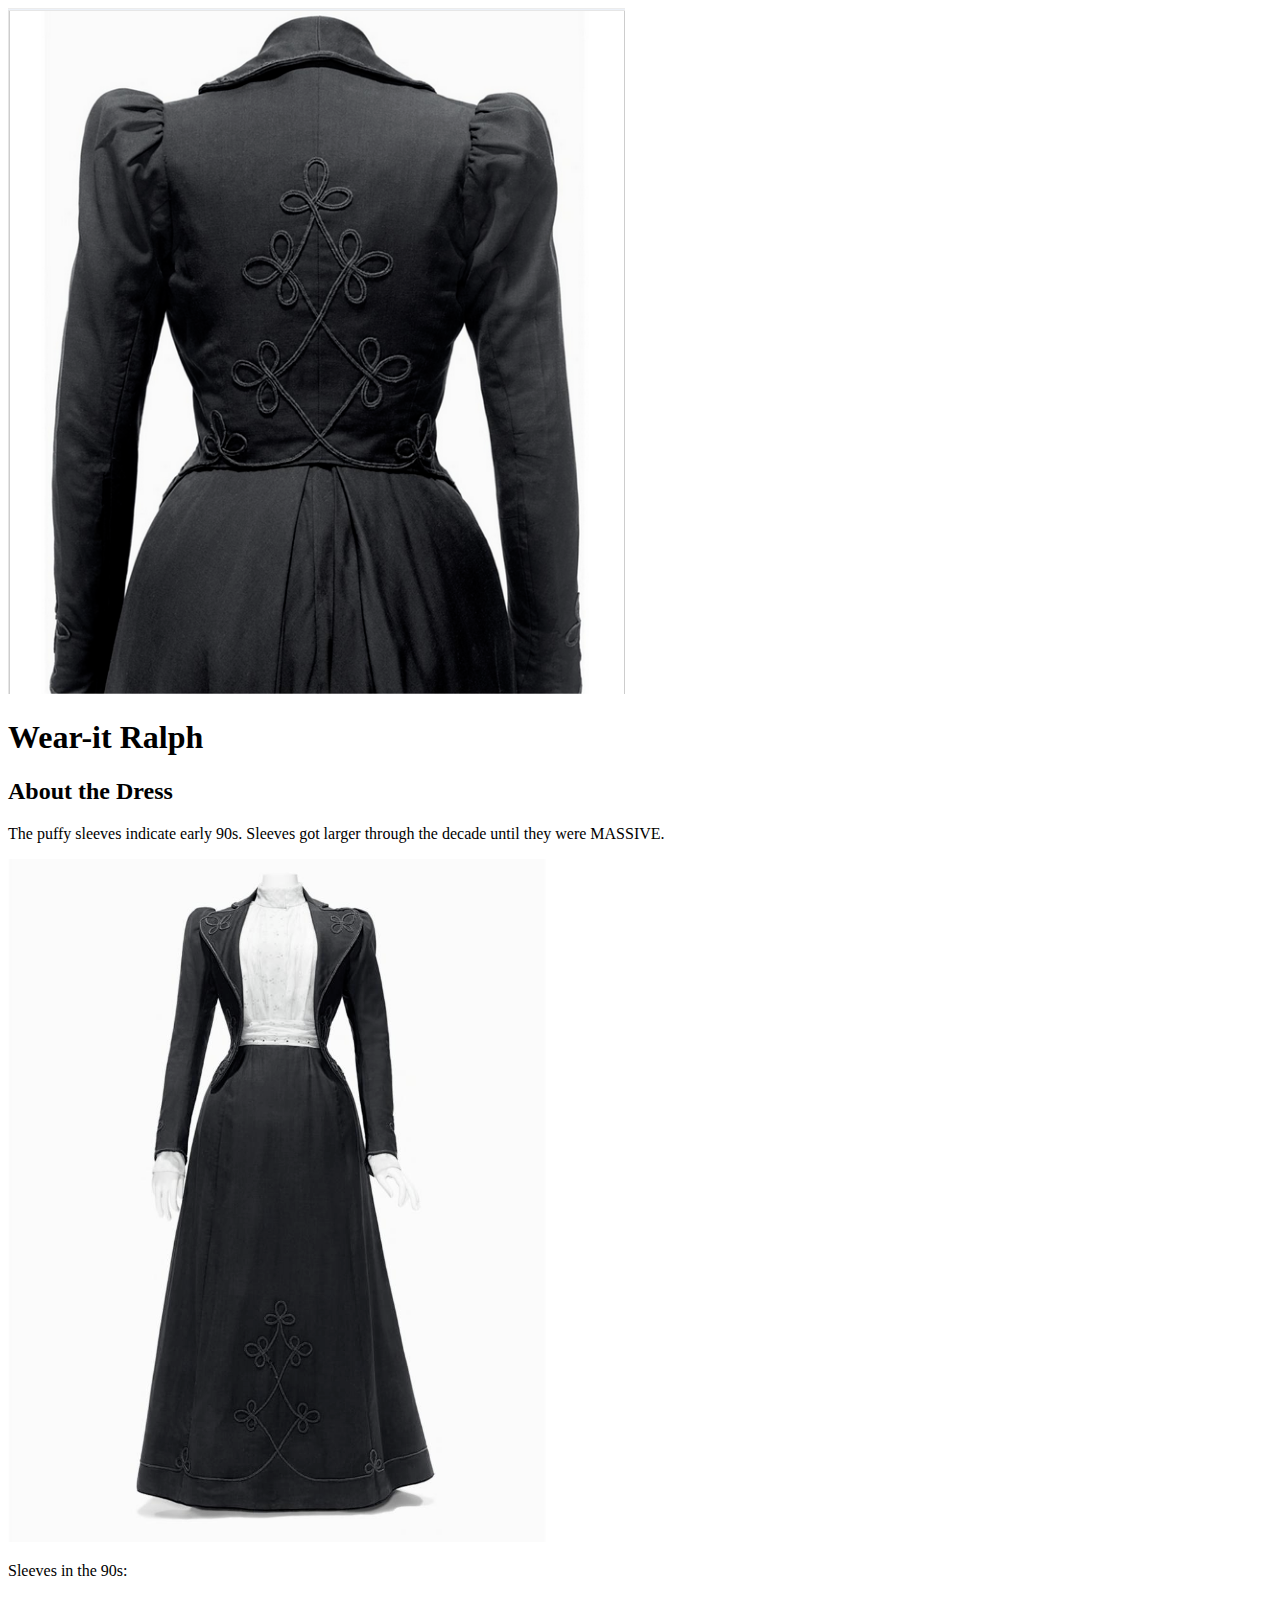
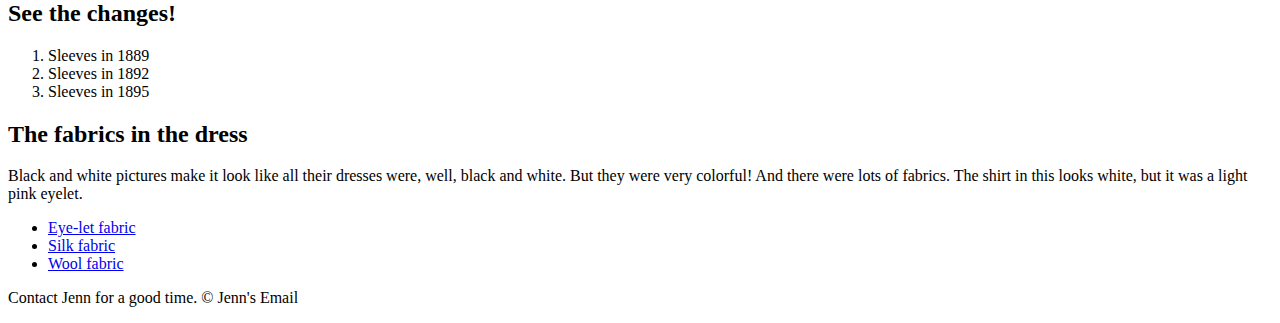
==== index.html @ 106091ba "Created dress listy page" ====
<!DOCTYPE html>
<html>
<head>
	<title>Wear-it Ralph</title>
	<link rel="icon" href="img/1892 Suit.png">
</head>
<body>
	<!-- header element -->
	<HEADER>
		<img src="img/Screenshot.png">
		<h1>Wear-it Ralph</h1>
	</HEADER>

	<!-- main element -->
	<main>
		<h2>About the Dress</h2>
		<p>The puffy sleeves indicate early 90s.  Sleeves got larger through the decade until they were MASSIVE.</p>
		<img src="img/1892 Suit.png">
		<p>Sleeves in the 90s:</p>
		<!-- 90s Changes -->
		<h2>See the changes!</h2>
		<ol>
			<li>Sleeves in 1889</li>
			<li>Sleeves in 1892</li>
			<li>Sleeves in 1895</li>
		</ol>
		<!-- List of fabrics -->
		<h2>The fabrics in the dress</h2>
		<p>Black and white pictures make it look like all their dresses were, well, black and white.  But they were very colorful!  And there were lots of fabrics.  The shirt in this looks white, but it was a light pink eyelet.</p>
		<ul>
			<li><a target="_blank" href="https://www.google.com/search?client=firefox-b-1-d&q=eyelet+fabric">Eye-let fabric</a></li>
			<li><a target="_blank" href="https://www.joann.com/">Silk fabric</a></li>
			<li><a target="_blank" href="https://www.joann.com/">Wool fabric</a></li>
		</ul>
	</main>
	<!-- Footer element -->
	<footer>
		<p>Contact Jenn for a good time. &copy; <a href="mailto:jennsalittlehoff@gmail.com"></a> Jenn's Email</p>
	</footer>
</body>
</html>
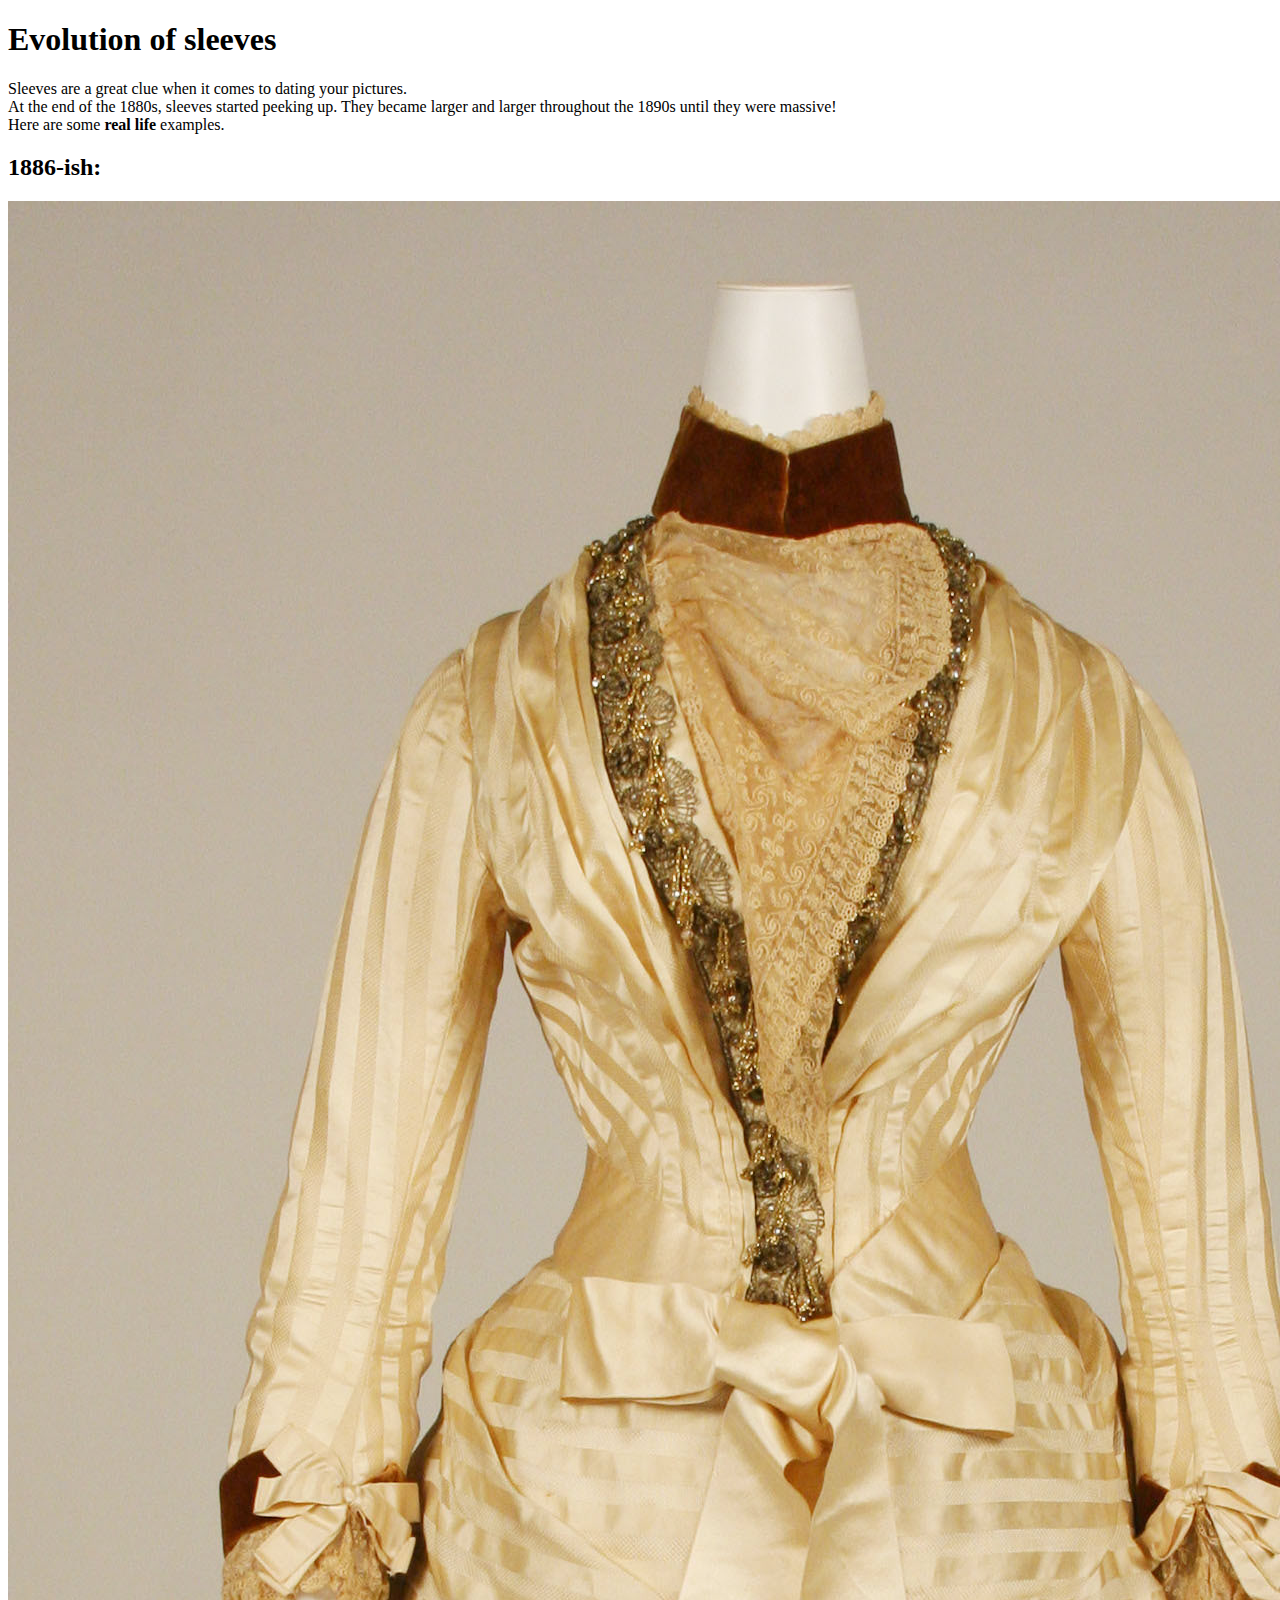
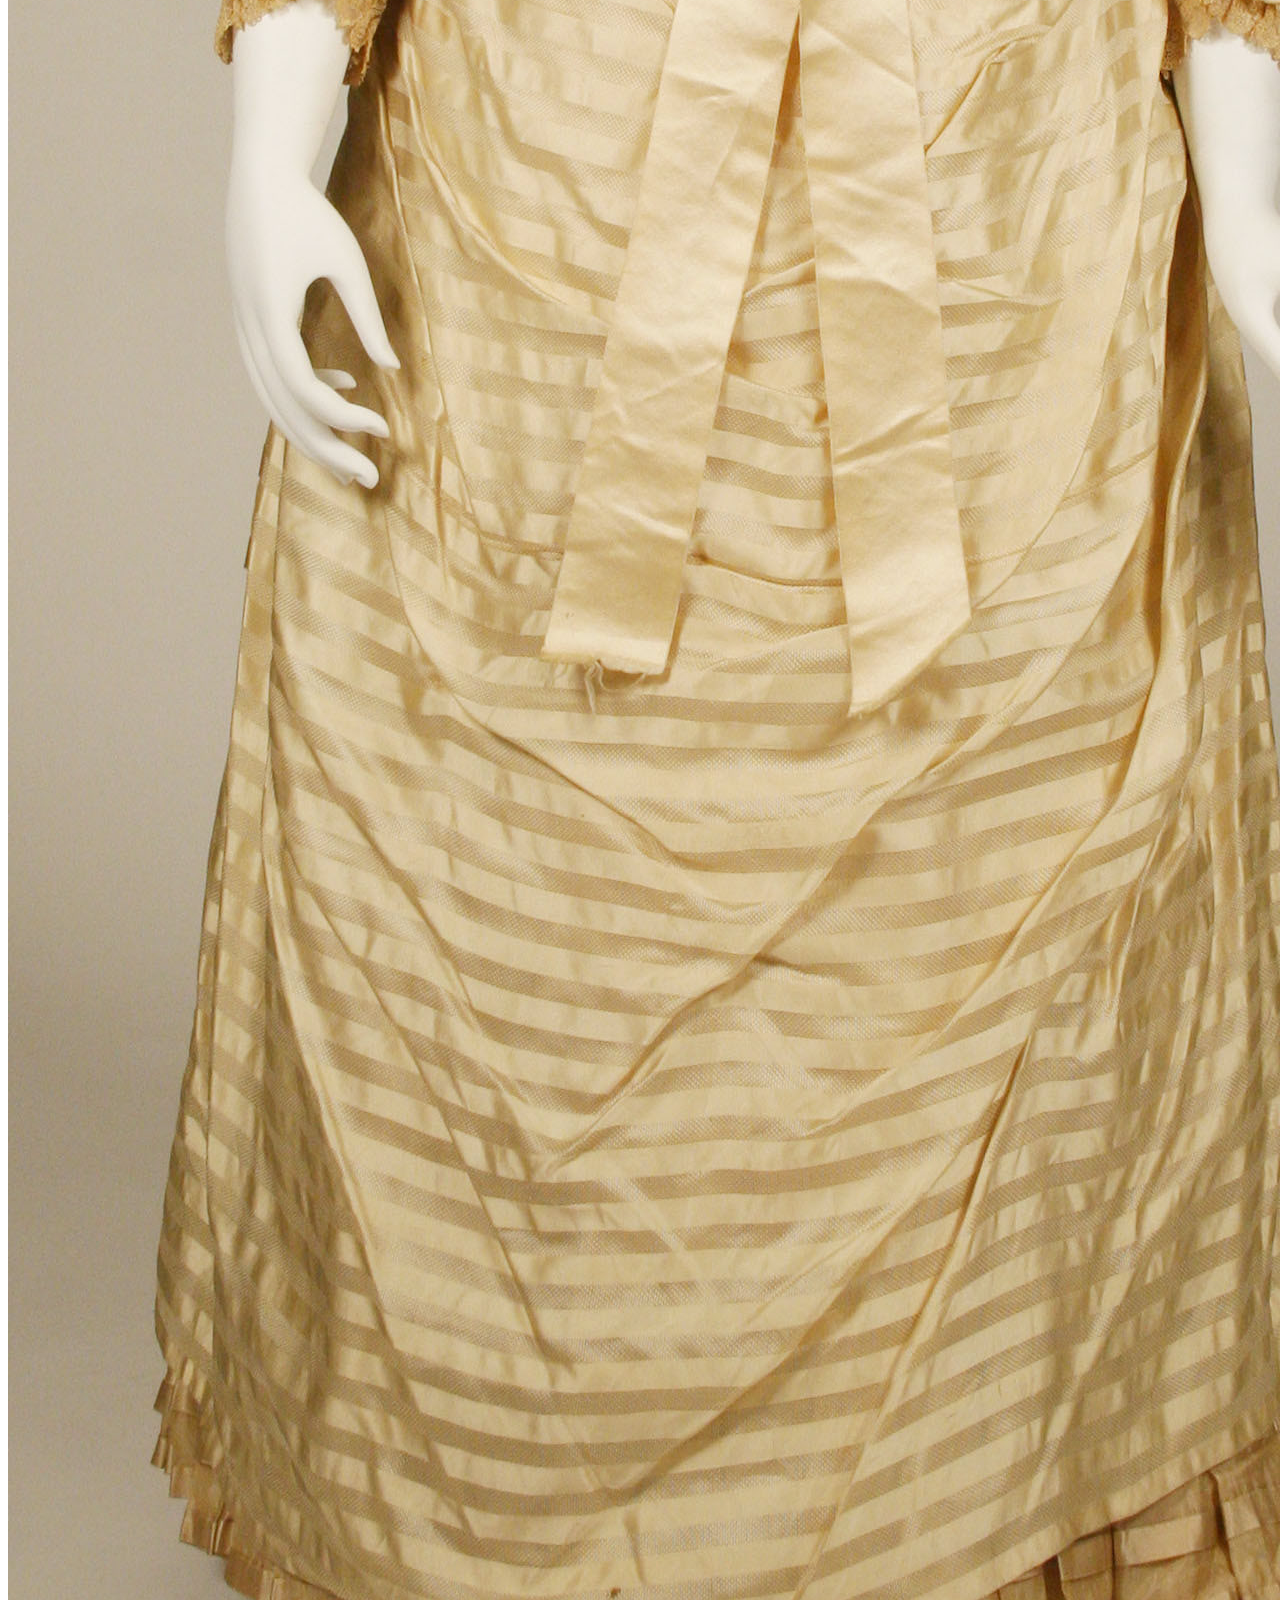
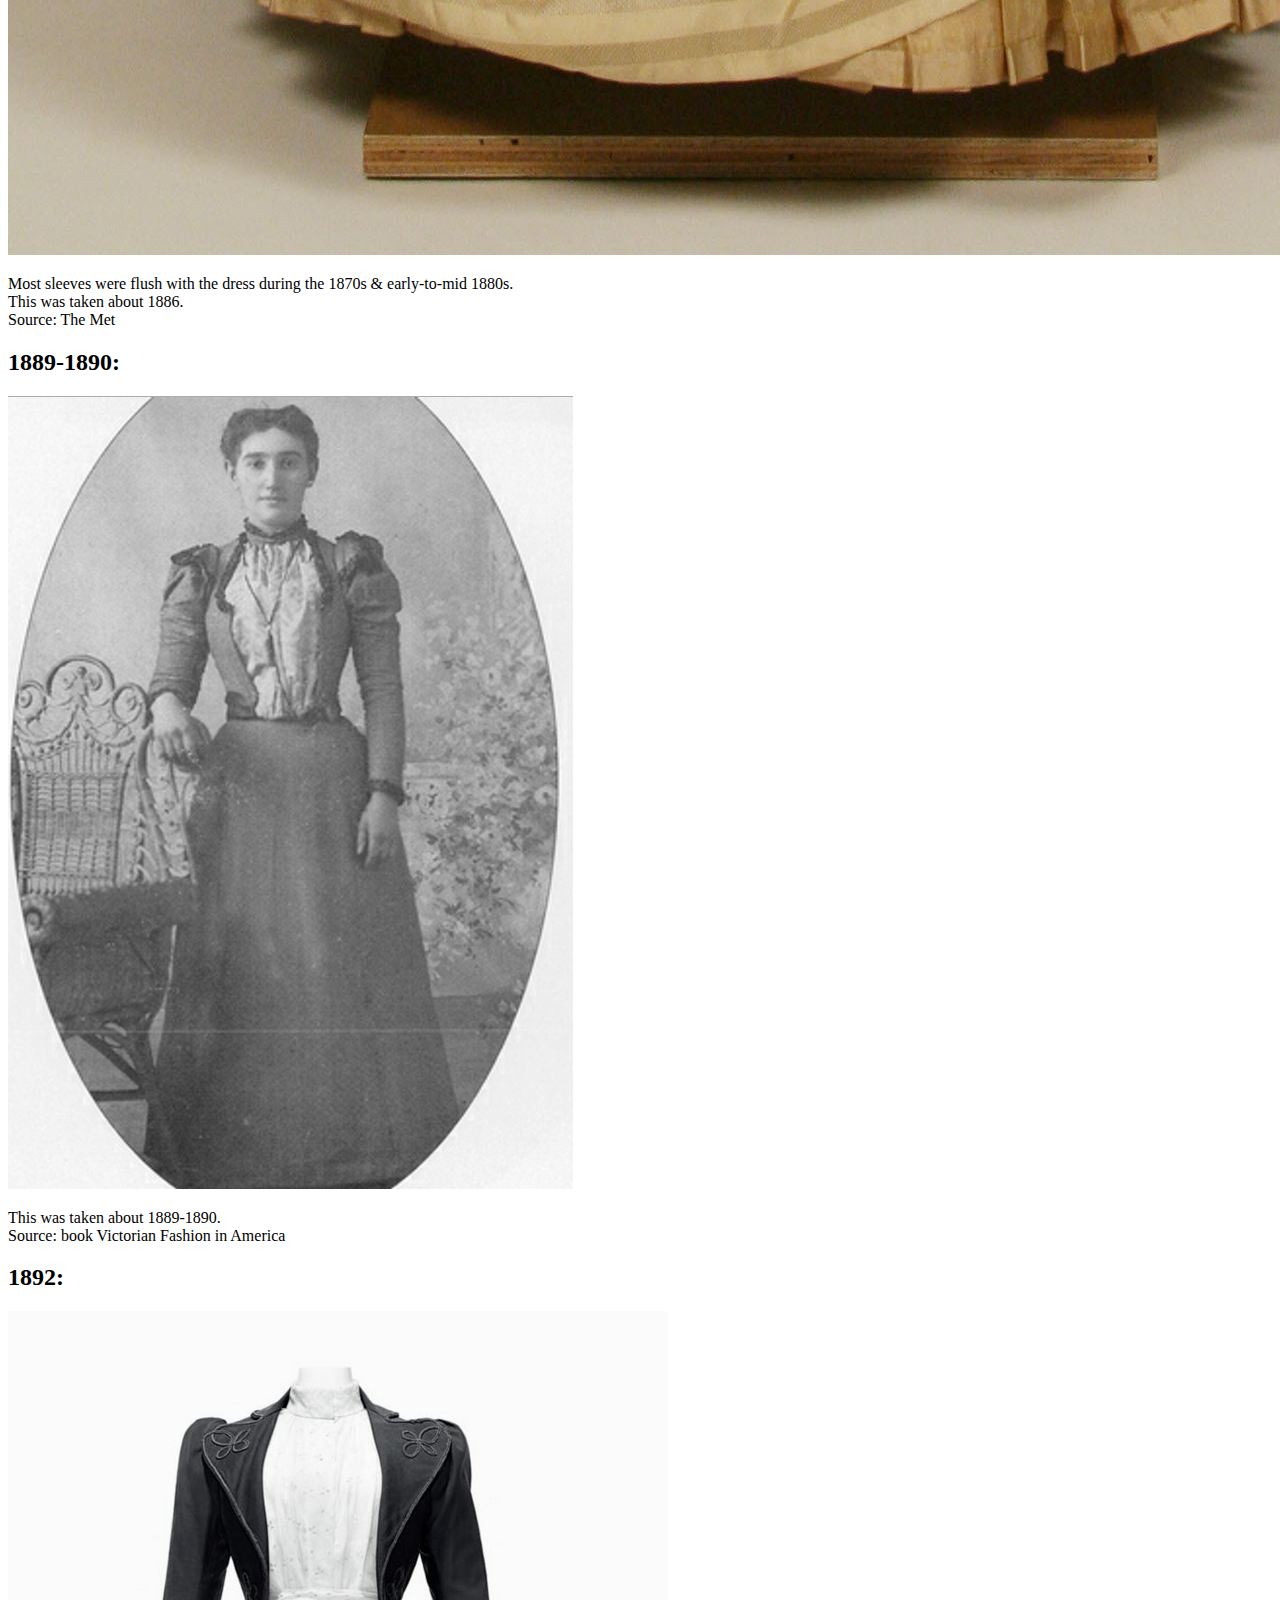
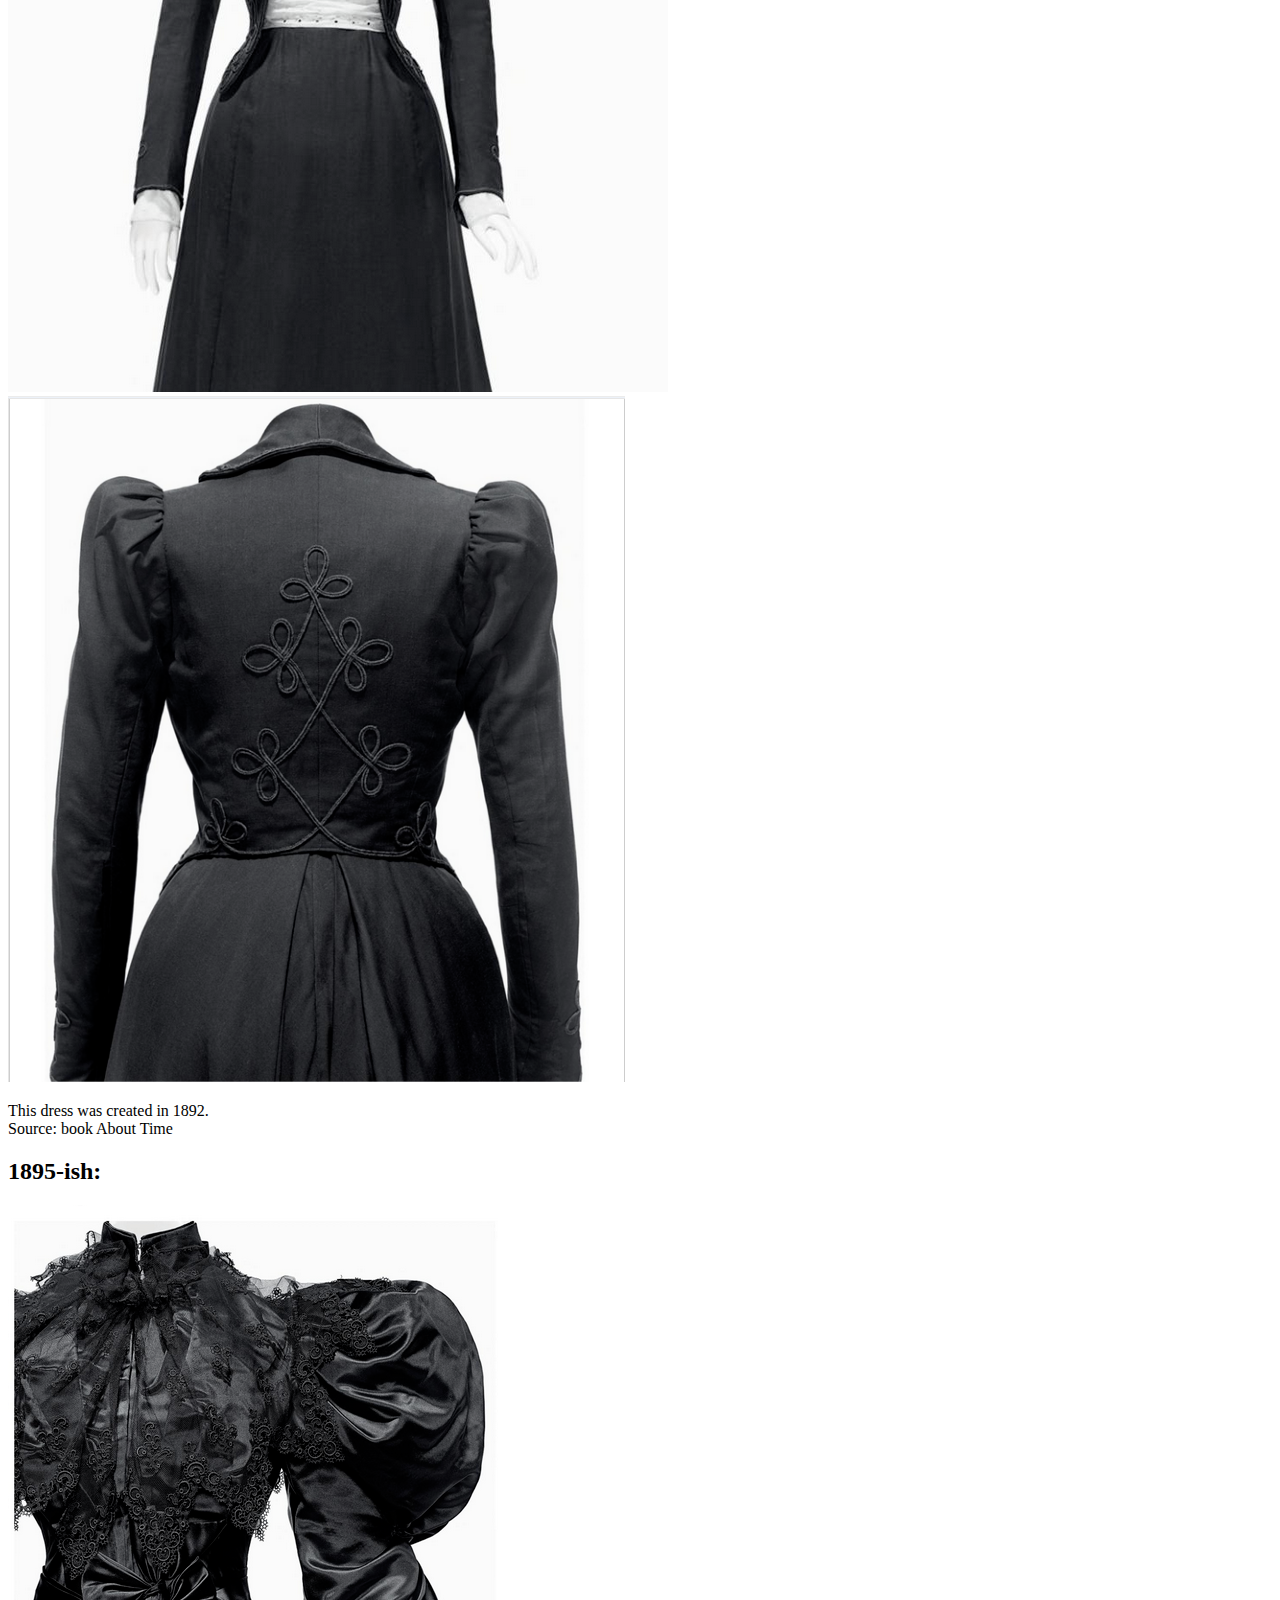
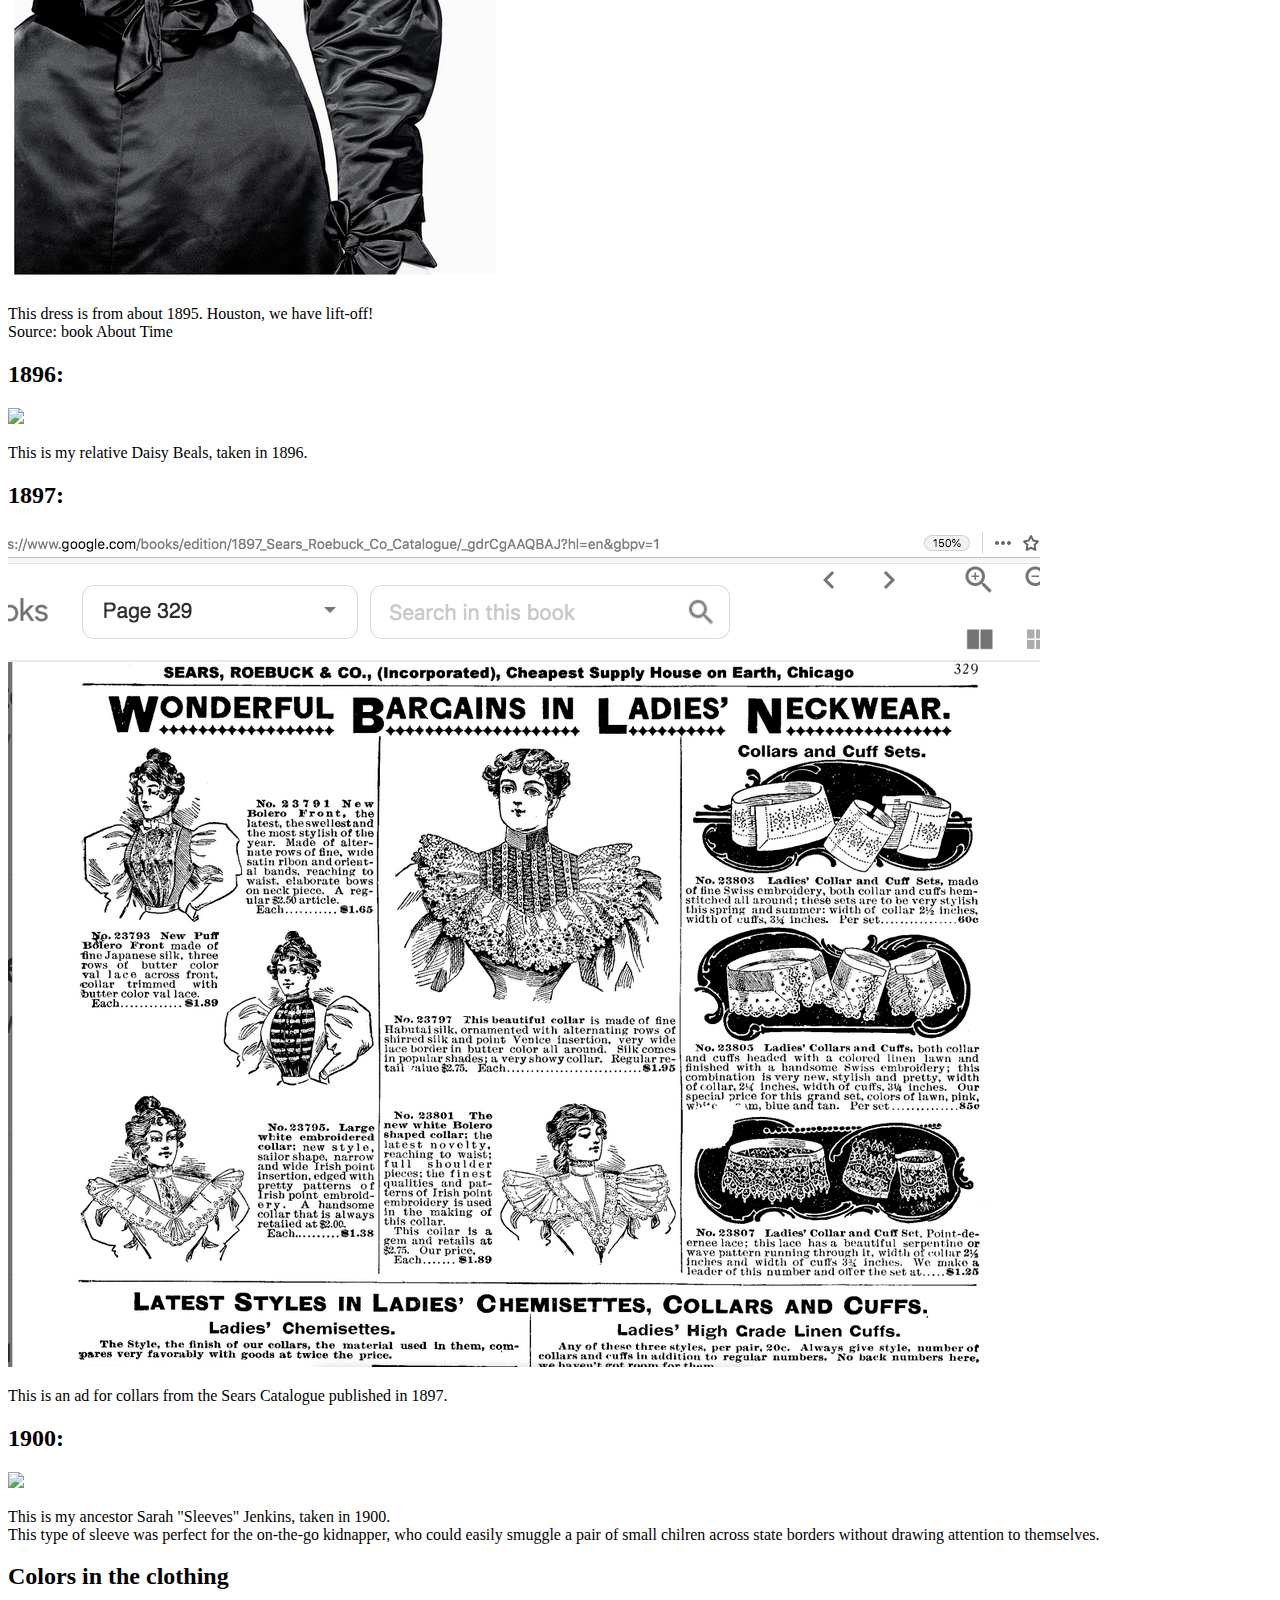
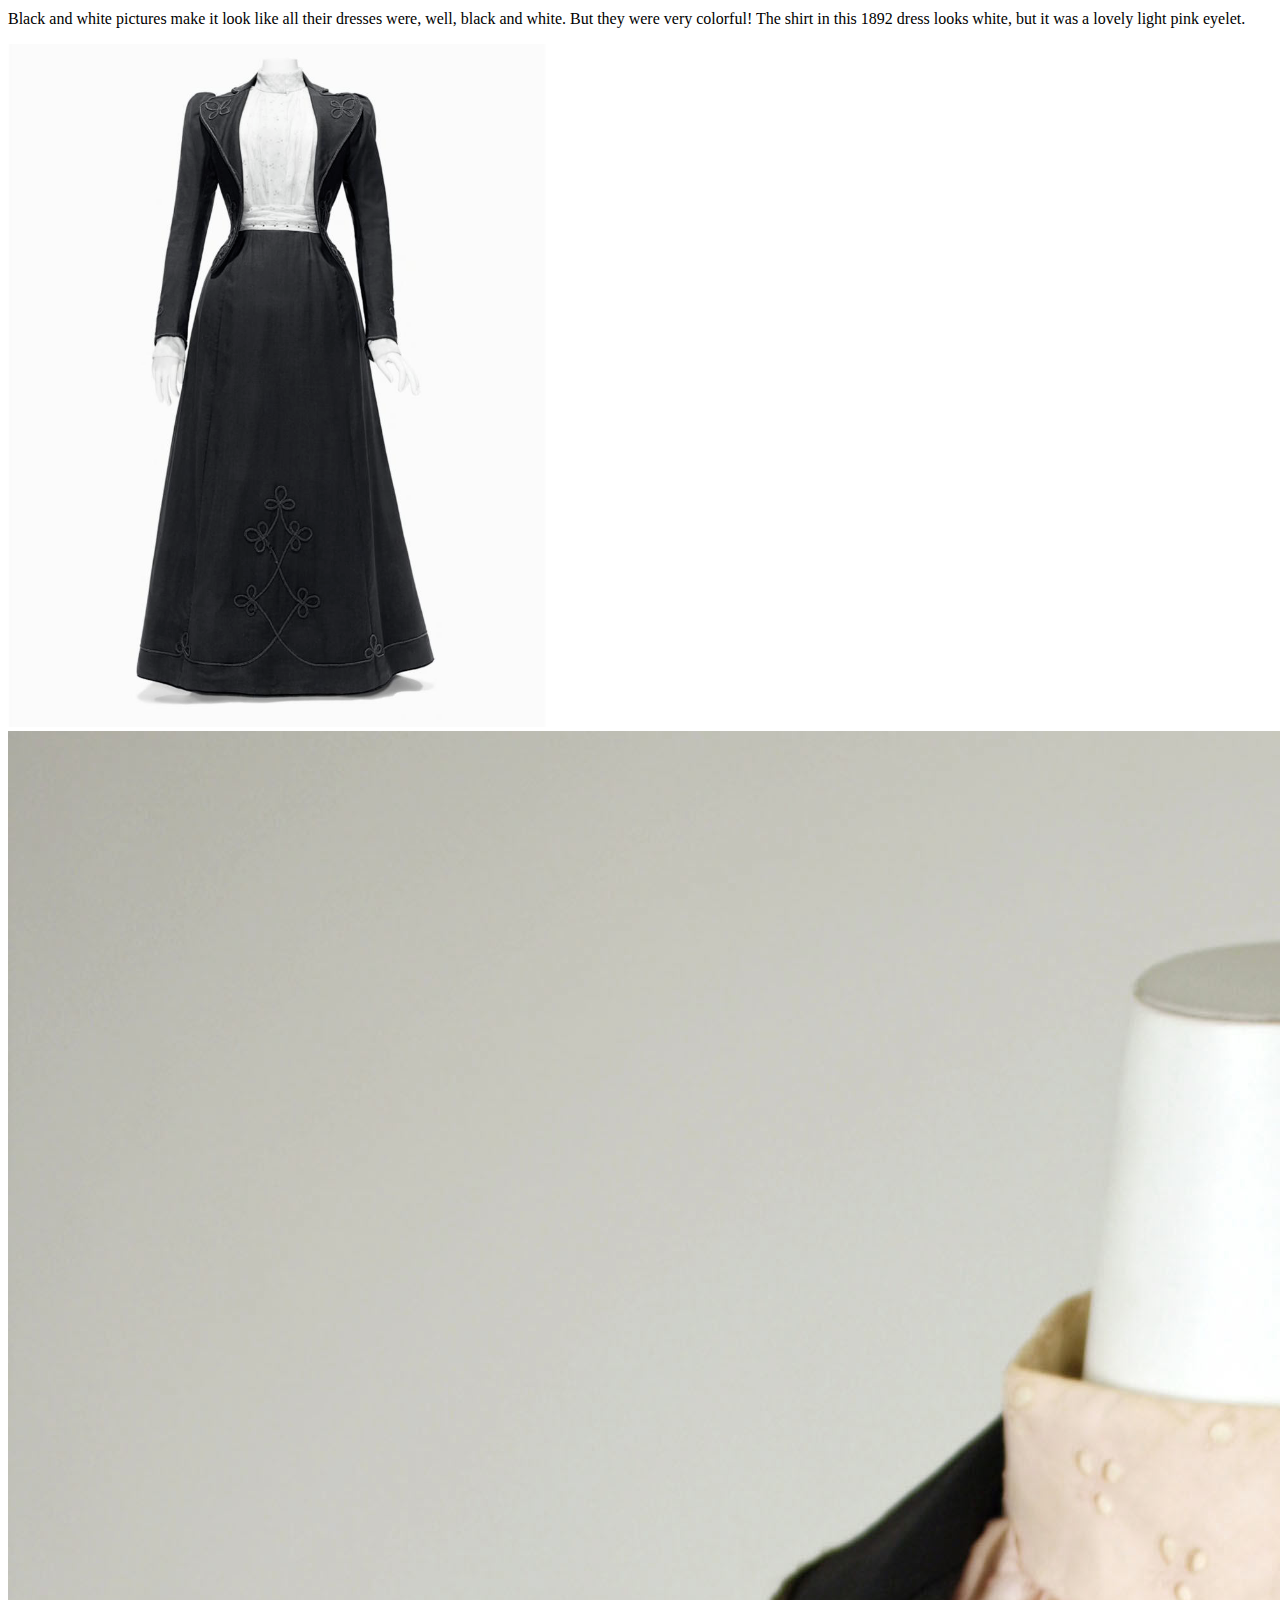
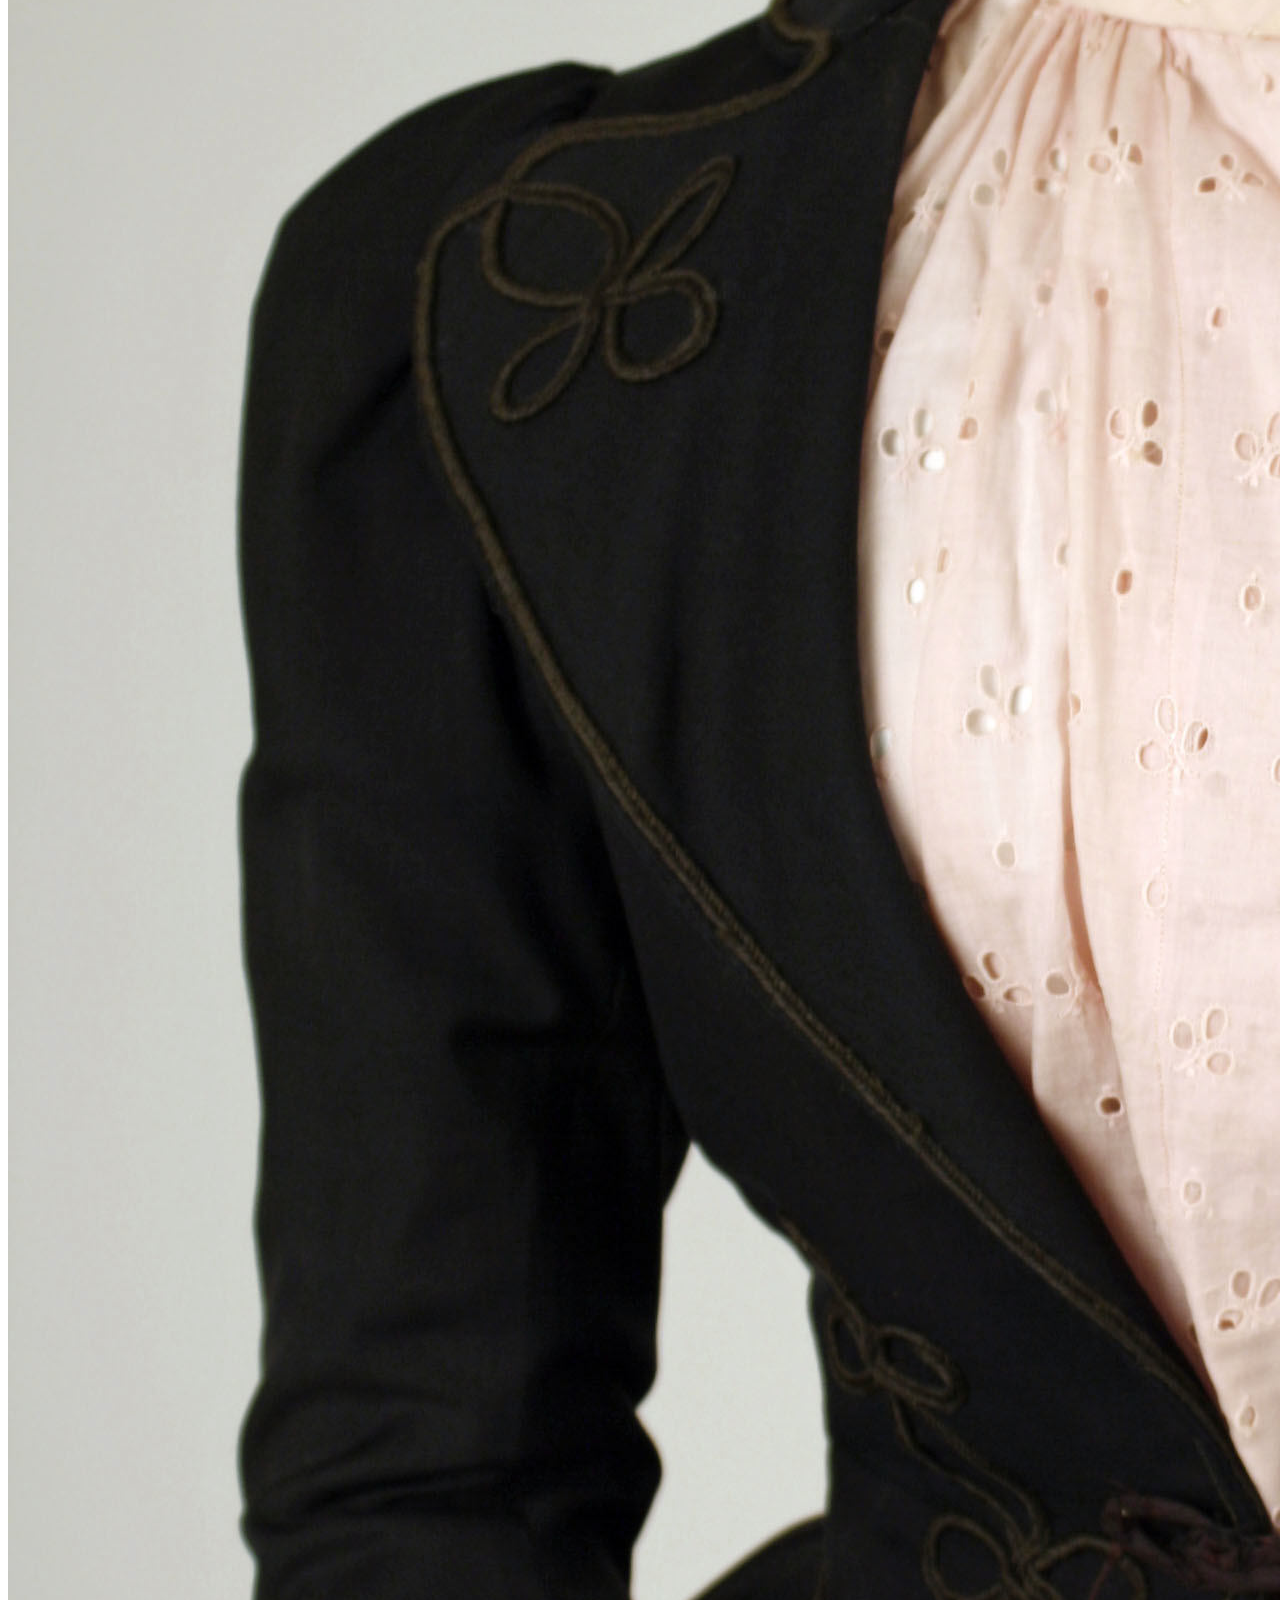
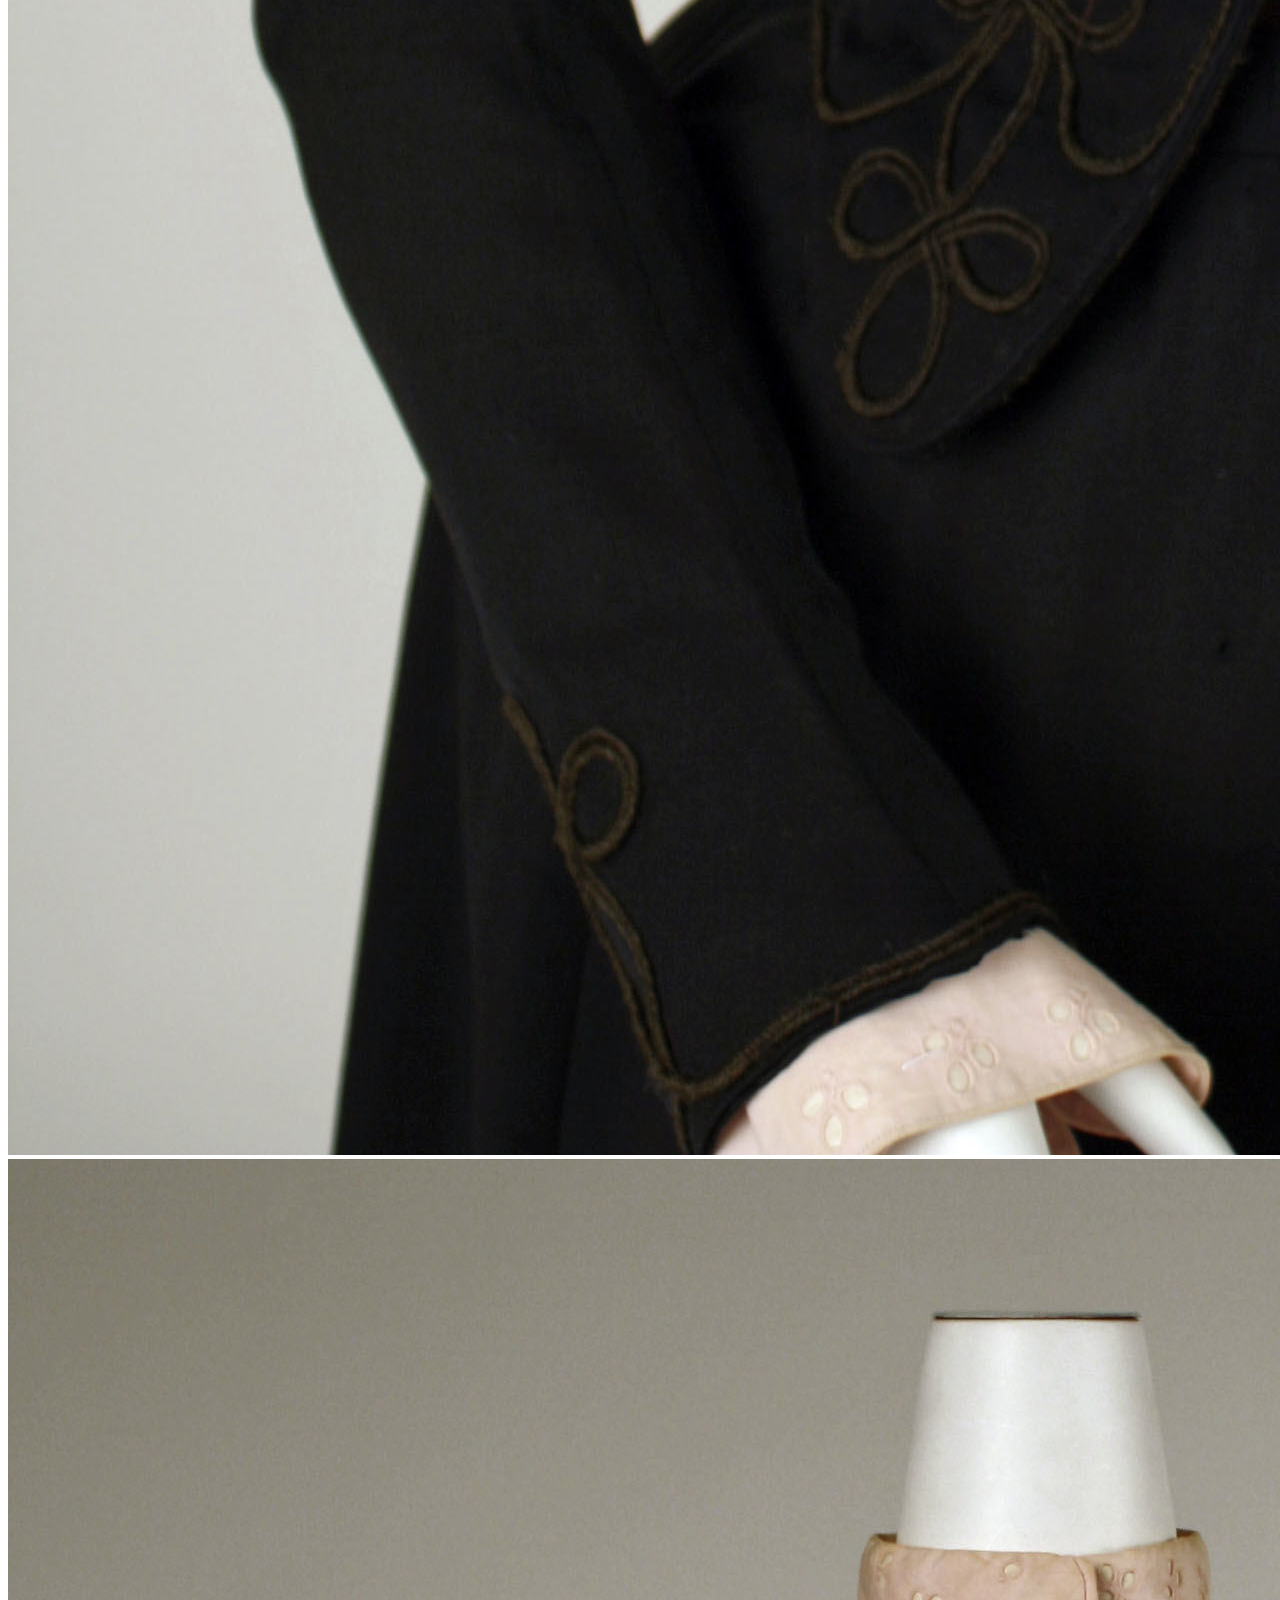
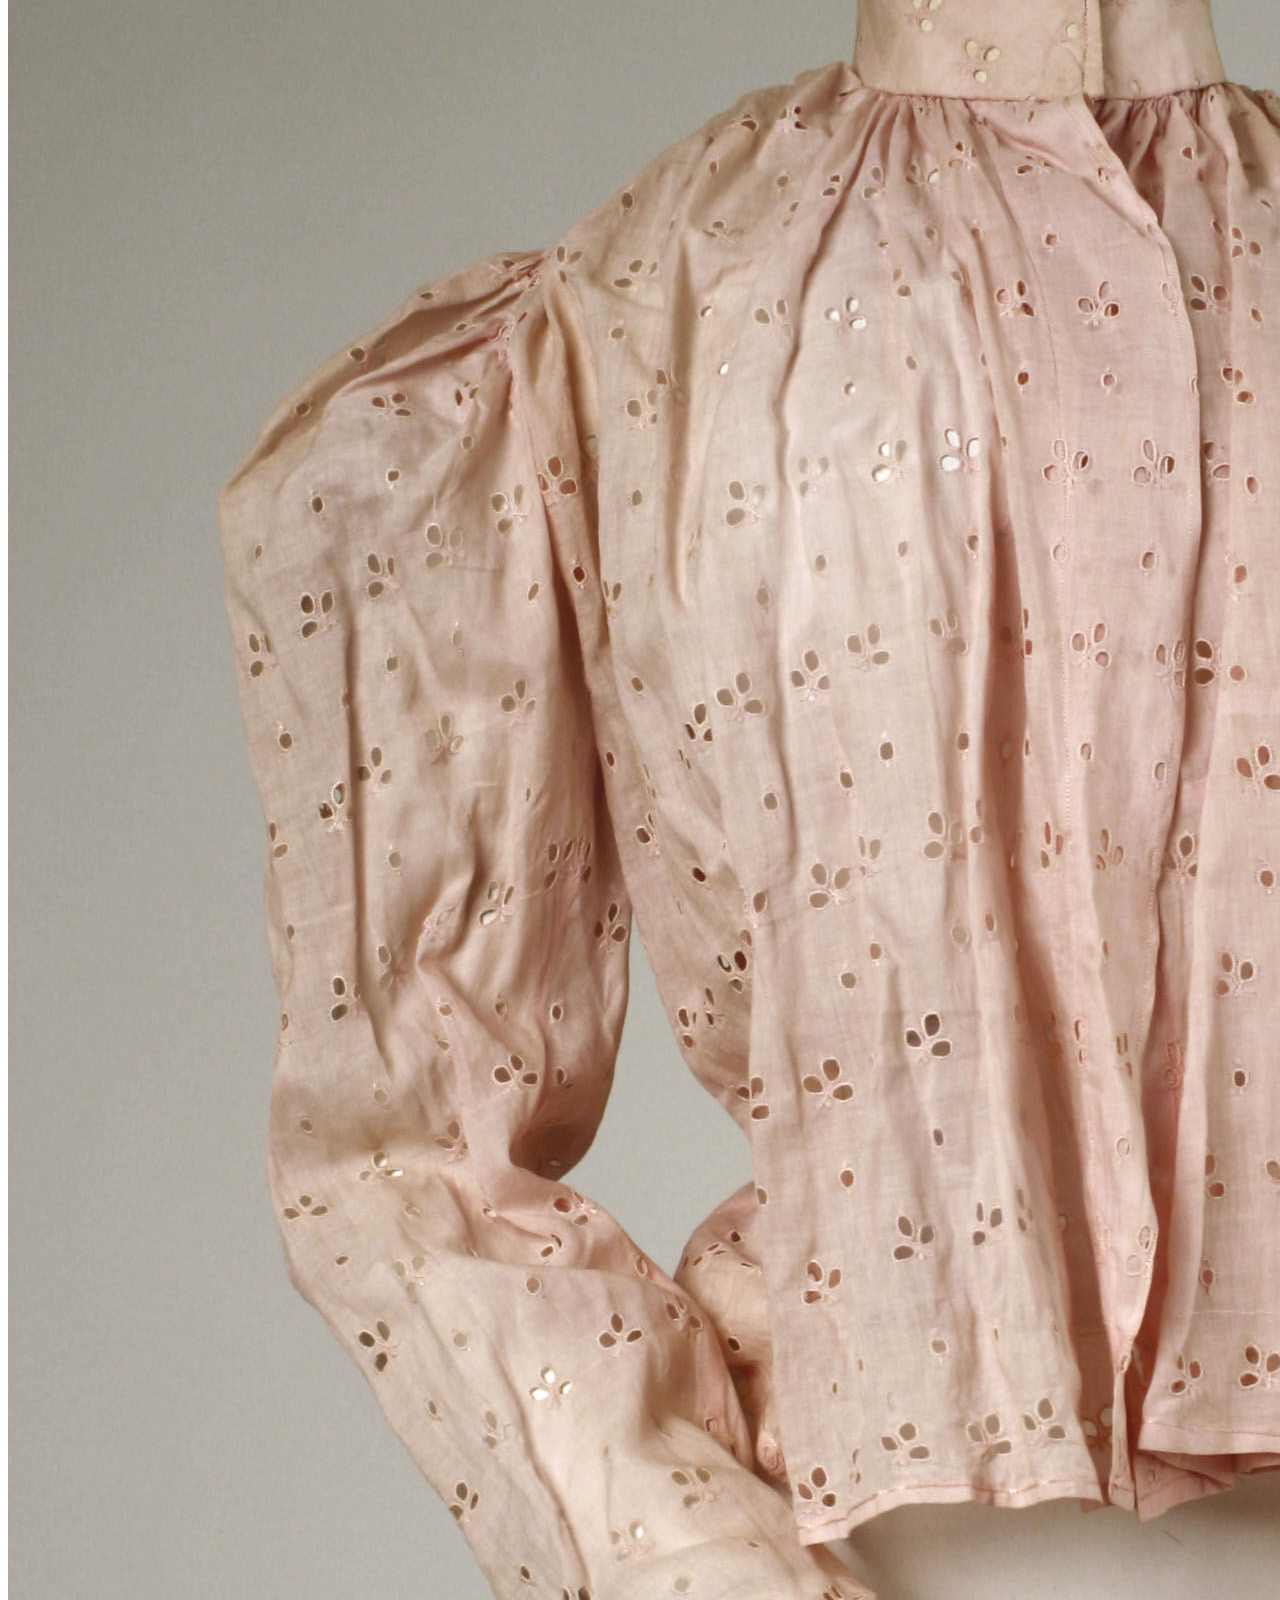
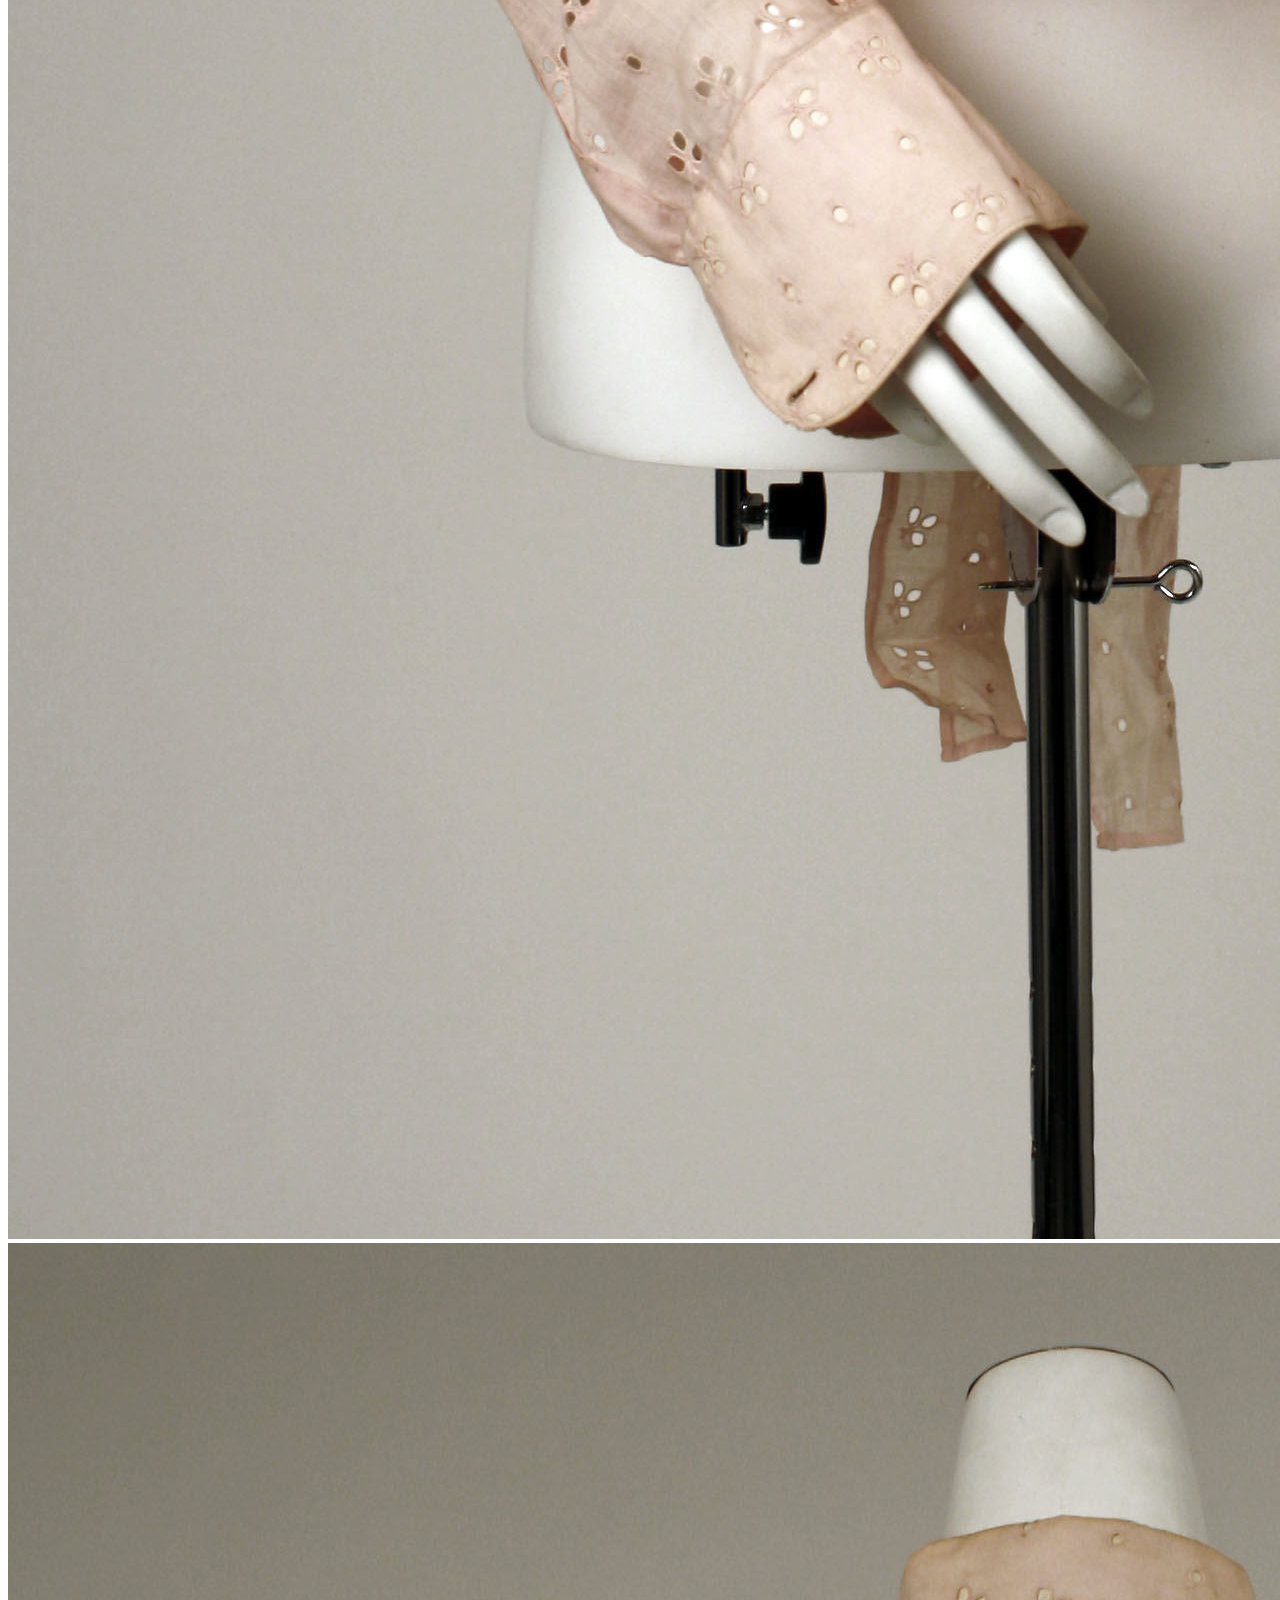
==== commit 8805d05d: "Changed to sleeves" ====
--- a/index.html
+++ b/index.html
@@ -1,34 +1,67 @@
 <!DOCTYPE html>
 <html>
 <head>
-	<title>Wear-it Ralph</title>
+	<title>90s Sleeves</title>
 	<link rel="icon" href="img/1892 Suit.png">
 </head>
 <body>
 	<!-- header element -->
 	<HEADER>
-		<img src="img/Screenshot.png">
-		<h1>Wear-it Ralph</h1>
+		<h1>Evolution of sleeves</h1>
 	</HEADER>
-
 	<!-- main element -->
 	<main>
-		<h2>About the Dress</h2>
-		<p>The puffy sleeves indicate early 90s.  Sleeves got larger through the decade until they were MASSIVE.</p>
-		<img src="img/1892 Suit.png">
-		<p>Sleeves in the 90s:</p>
-		<!-- 90s Changes -->
+		<p>Sleeves are a great clue when it comes to dating your pictures.<br>
+		At the end of the 1880s, sleeves started peeking up.  They became larger and larger throughout the 1890s until they were massive!<br>
+		Here are some <b>real life</b> examples.</p>
+		
+		<!-- Timeline Pics -->
+		<h2>1886-ish:</h2>
+			<img src="img/1886ish American from The Met A.jpg">
+			<p>Most sleeves were flush with the dress during the 1870s & early-to-mid 1880s.<br>
+			This was taken about 1886.<br>
+			Source: The Met</p>
+		<h2>1889-1890:</h2>
+			<img src="img/1889-1890ish book Victorian Fashion in America.png">
+			<p>This was taken about 1889-1890.<br>
+			Source: book Victorian Fashion in America</p>
+		<h2>1892:</h2>
+			<img src="img/1892 Suit B About Time.png">
+			<img src="img/1892 Suit close.png">
+			<p>This dress was created in 1892.<br>
+			Source: book About Time</p>
+		<h2>1895-ish:</h2>
+			<img src="img/1895ish book About Time.png">
+			<p>This dress is from about 1895.  Houston, we have lift-off!<br>
+			Source: book About Time</p>
+		<h2>1896:</h2>
+			<img src="img/1896 Daisy Beals.jpg">
+			<p>This is my relative Daisy Beals, taken in 1896.</p>
+		<h2>1897:</h2>
+			<img src="img/1897 Sears.png">
+			<p>This is an ad for collars from the Sears Catalogue published in 1897.</p>
+		<h2>1900:</h2>
+			<img src="img/1900 Sarah Phelps Jenkins sleeves B.jpg">
+			<p>This is my ancestor Sarah "Sleeves" Jenkins, taken in 1900.<br>
+			This type of sleeve was perfect for the on-the-go kidnapper, who could easily smuggle a pair of small chilren across state borders without drawing attention to themselves.</p>
+
+<!-- Colors -->
+		<h2>Colors in the clothing</h2>
+		<p>Black and white pictures make it look like all their dresses were, well, black and white.  But they were very colorful!  The shirt in this 1892 dress looks white, but it was a lovely light pink eyelet.</p>
+		<img src="img/1892 from book About Time A.png">
+		<img src="img/1892 Met C.jpg">
+		<img src="img/1892 Met D.jpg">
+		<img src="img/1892 Met E.jpg">
+		<p><a target="_blank" href="https://www.metmuseum.org/art/collection/search/84443?searchField=All&amp;sortBy=Relevance&amp;ft=1892+american+suit+eyelet&amp;offset=0&amp;rpp=20&amp;pos=3">Source: The Met</a></p>
+<!-- Stuff from class -->
+		<!-- Numbered list -->
 		<h2>See the changes!</h2>
 		<ol>
 			<li>Sleeves in 1889</li>
 			<li>Sleeves in 1892</li>
 			<li>Sleeves in 1895</li>
 		</ol>
-		<!-- List of fabrics -->
-		<h2>The fabrics in the dress</h2>
-		<p>Black and white pictures make it look like all their dresses were, well, black and white.  But they were very colorful!  And there were lots of fabrics.  The shirt in this looks white, but it was a light pink eyelet.</p>
-		<ul>
-			<li><a target="_blank" href="https://www.google.com/search?client=firefox-b-1-d&q=eyelet+fabric">Eye-let fabric</a></li>
+		<!-- Un-numbered list -->
 			<li><a target="_blank" href="https://www.joann.com/">Silk fabric</a></li>
 			<li><a target="_blank" href="https://www.joann.com/">Wool fabric</a></li>
 		</ul>
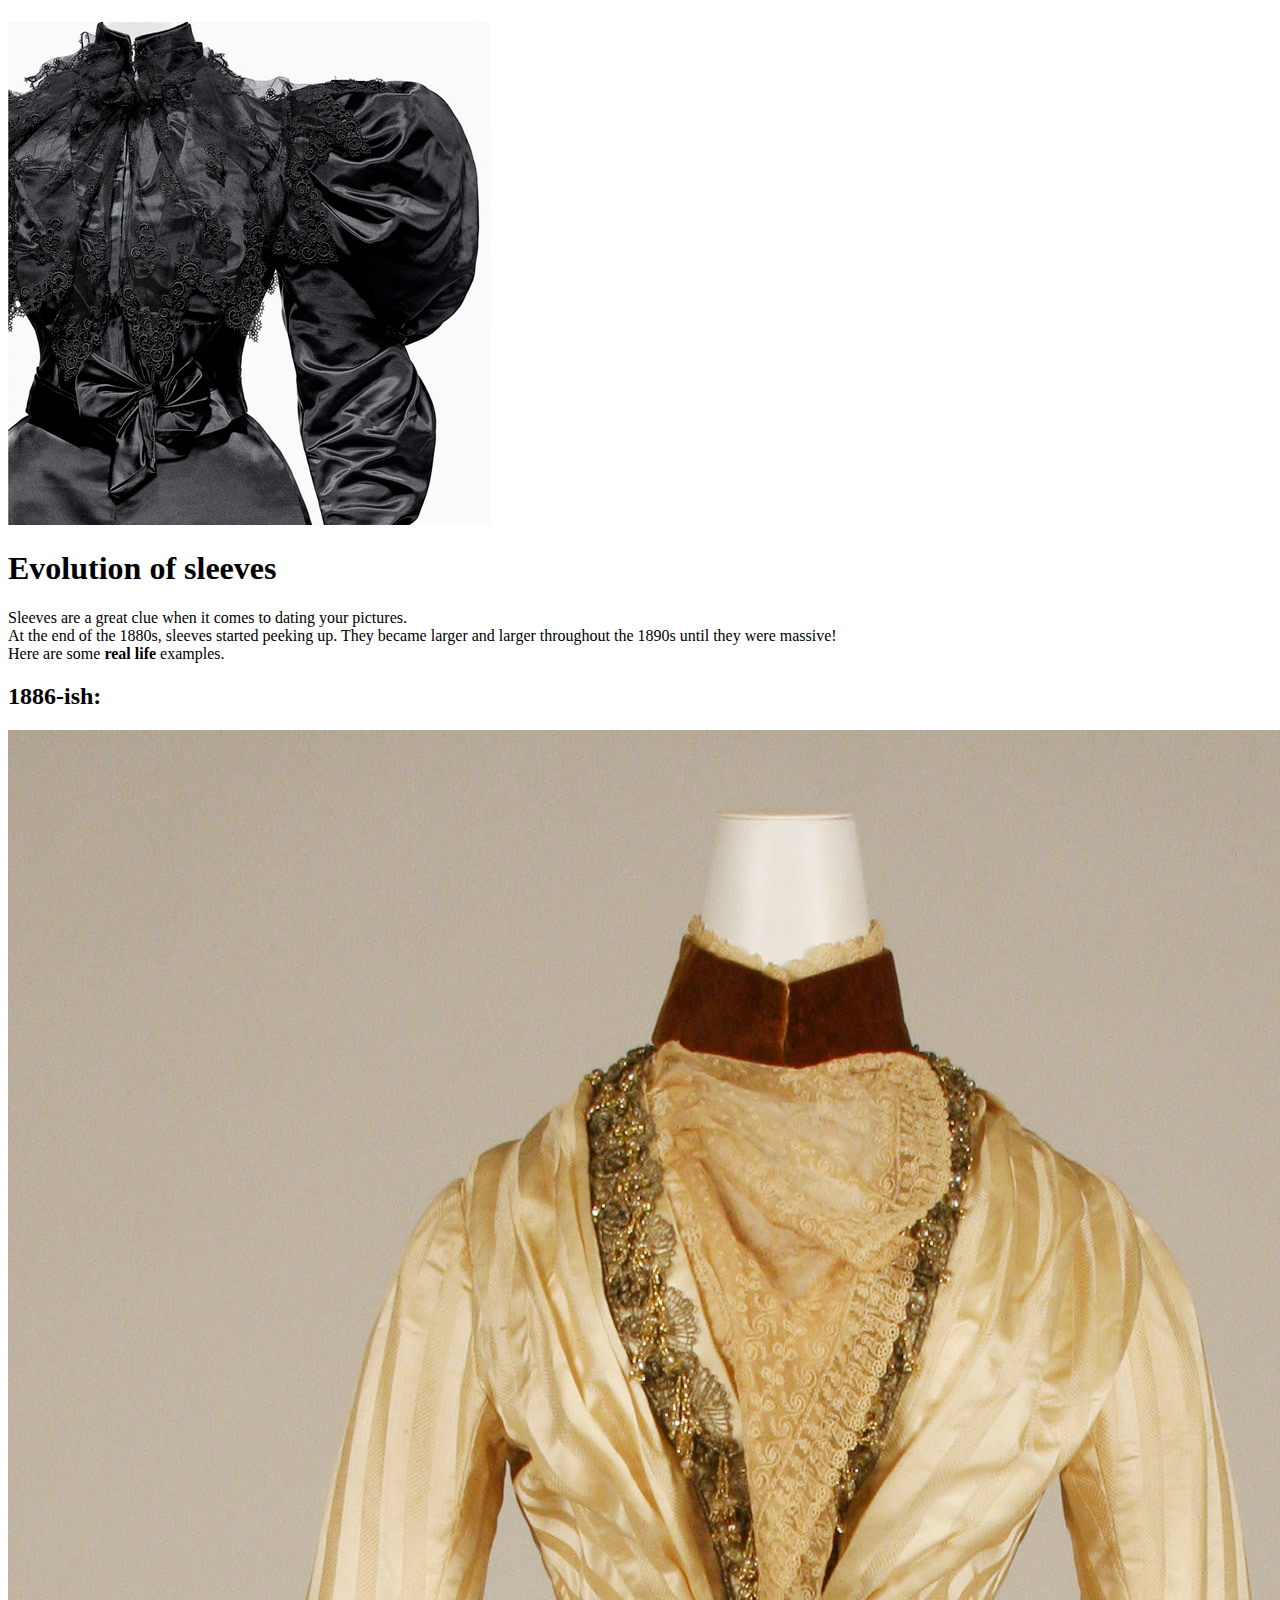
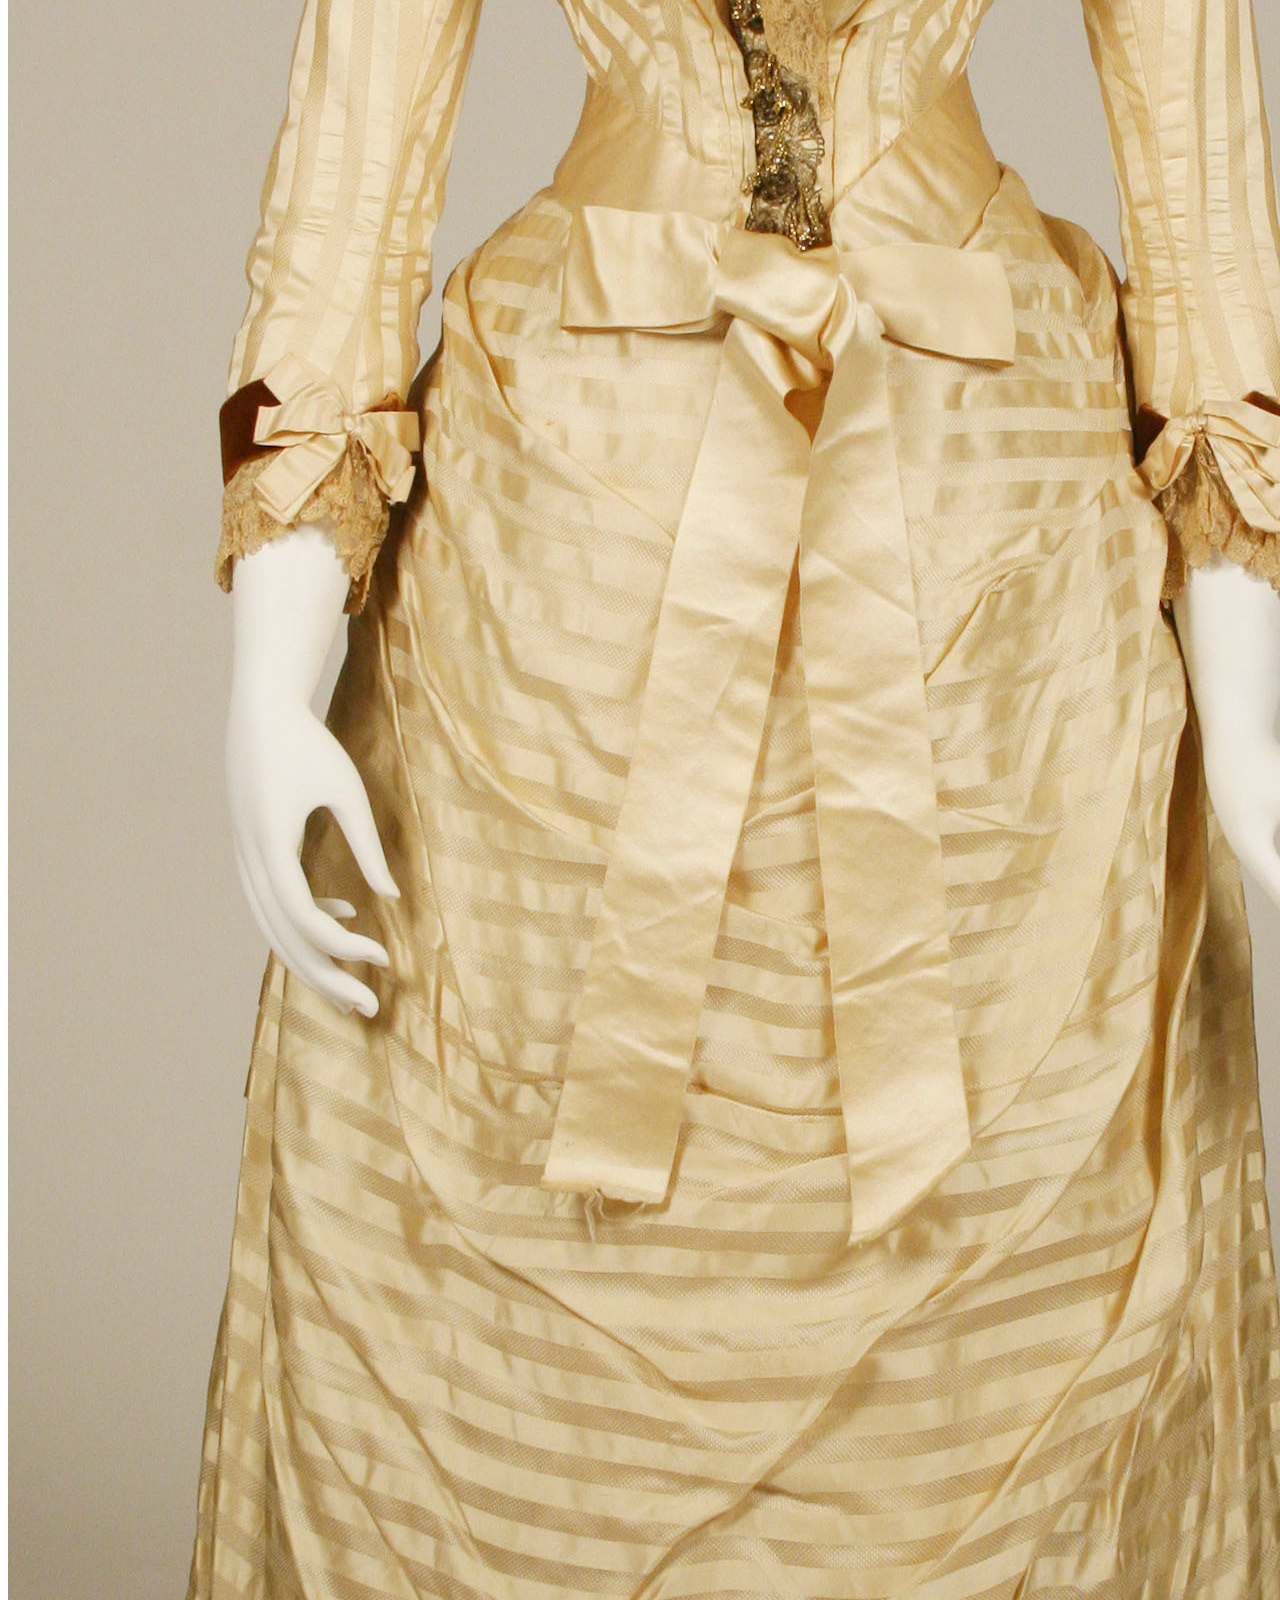
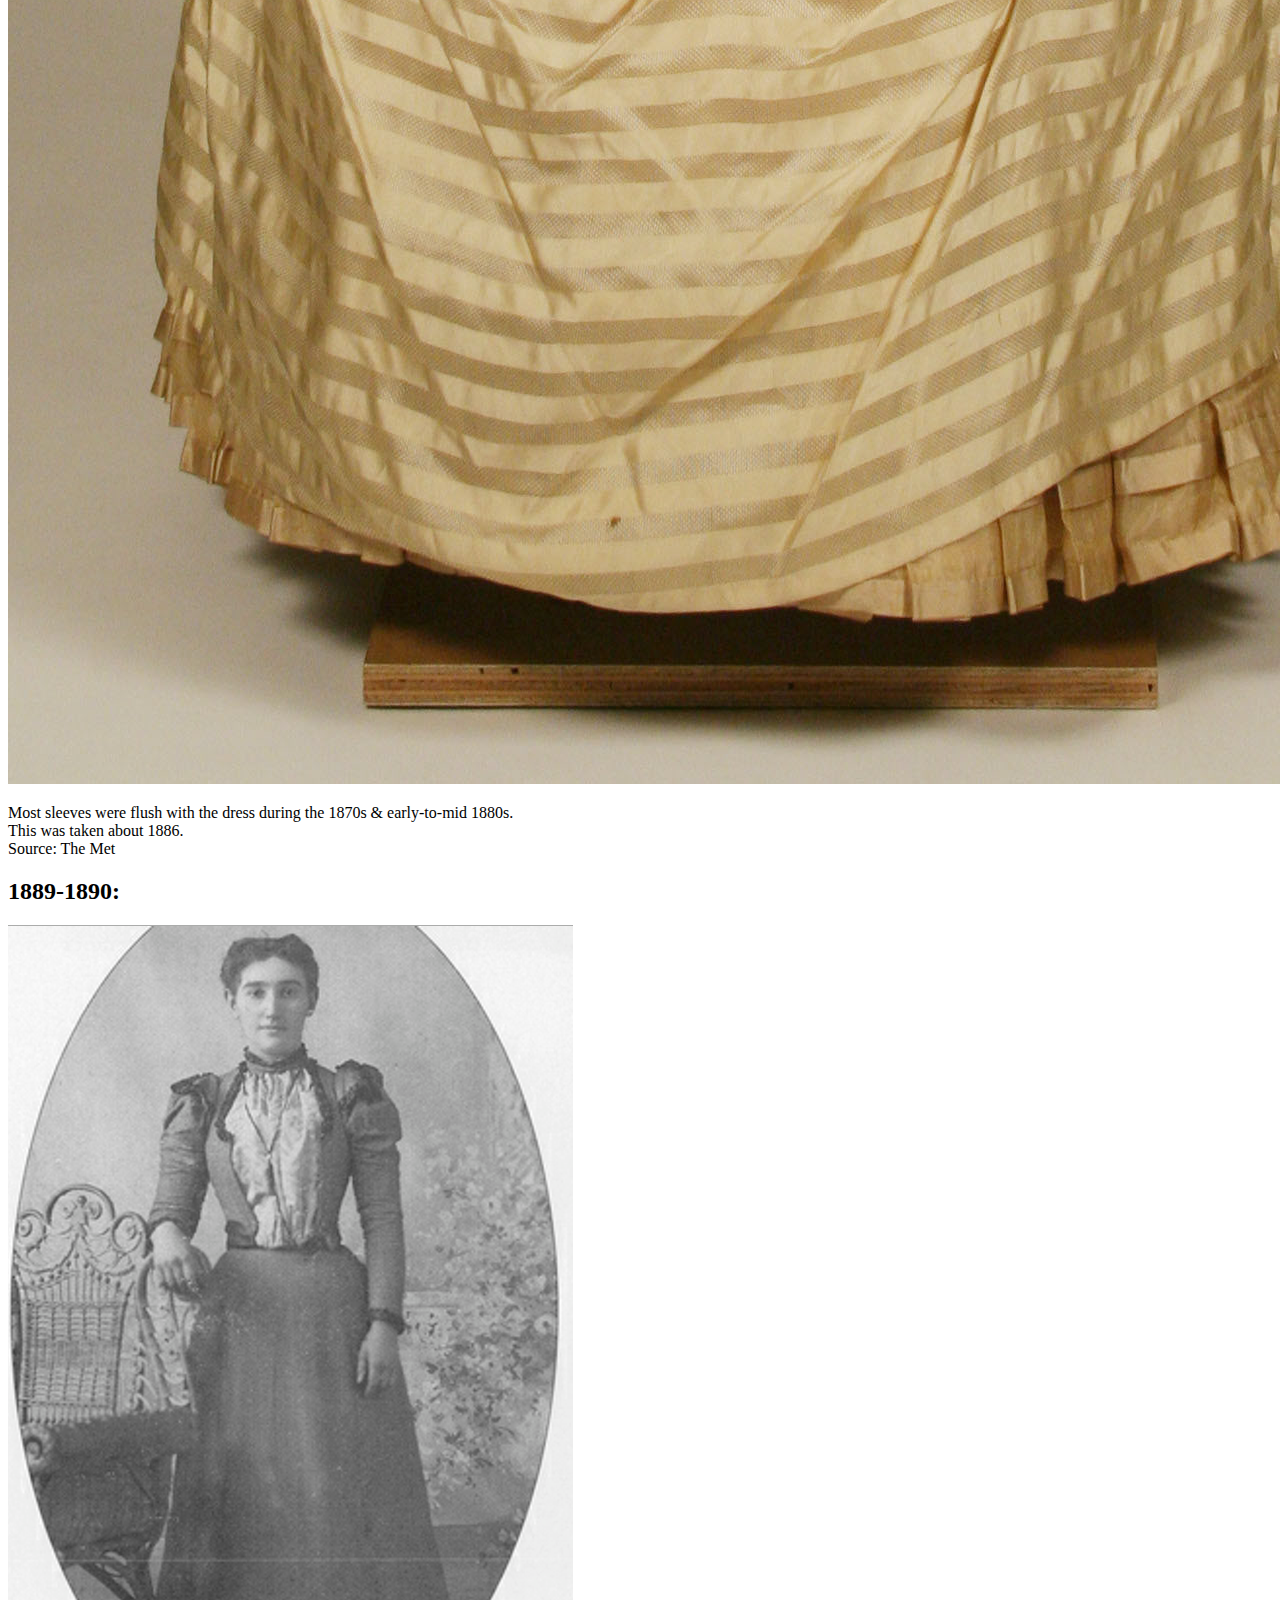
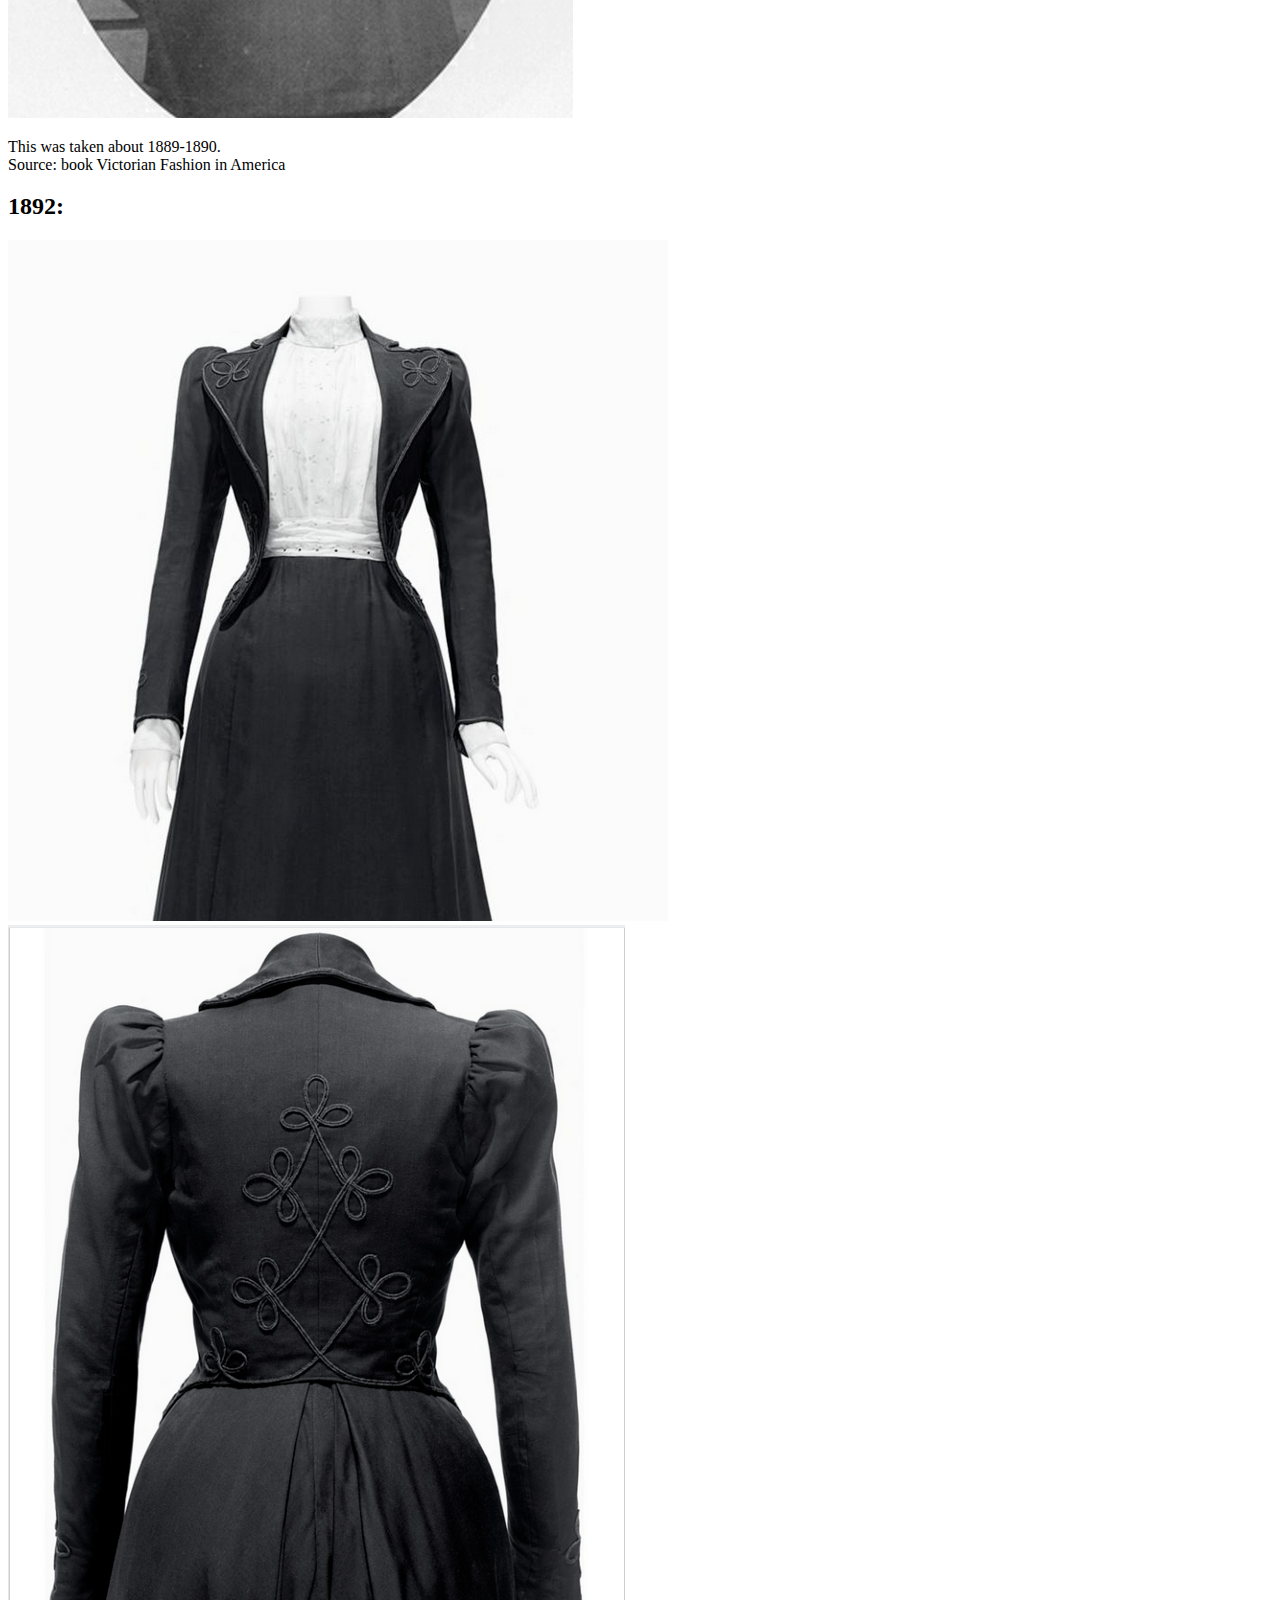
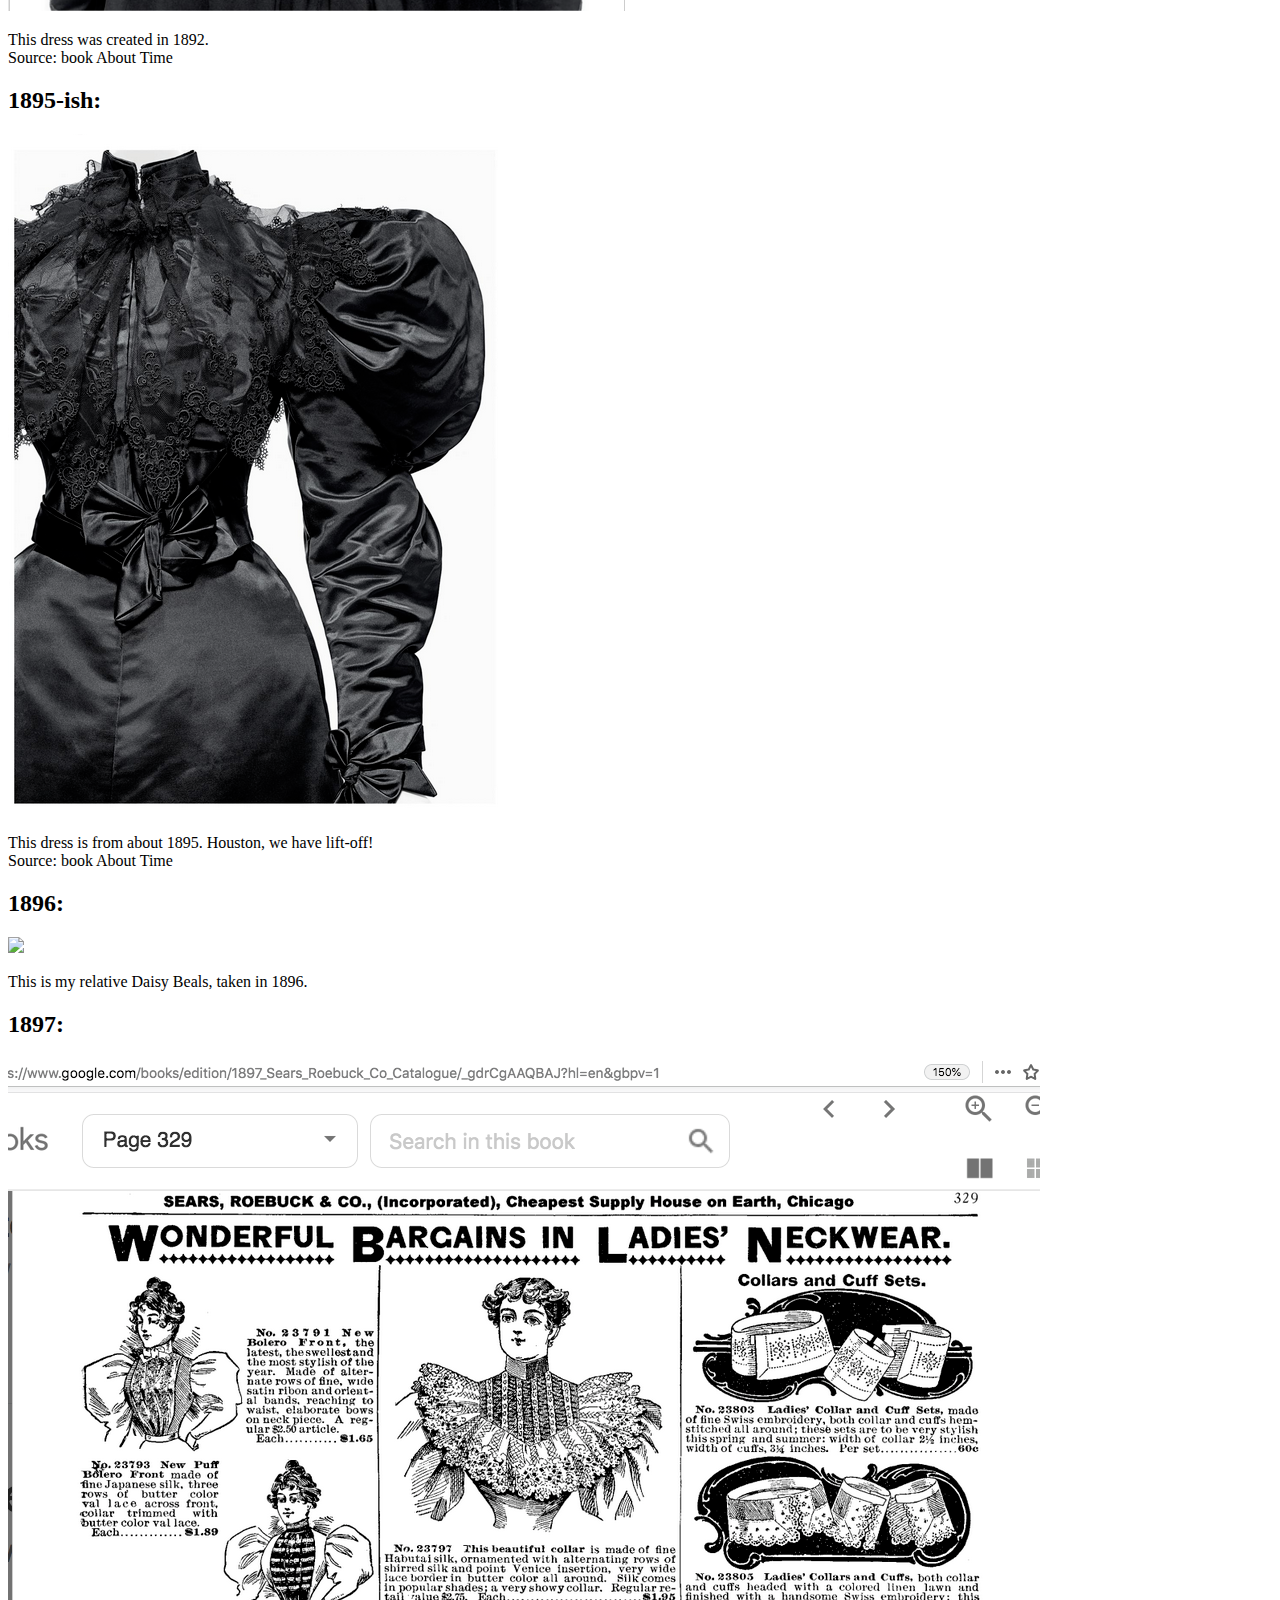
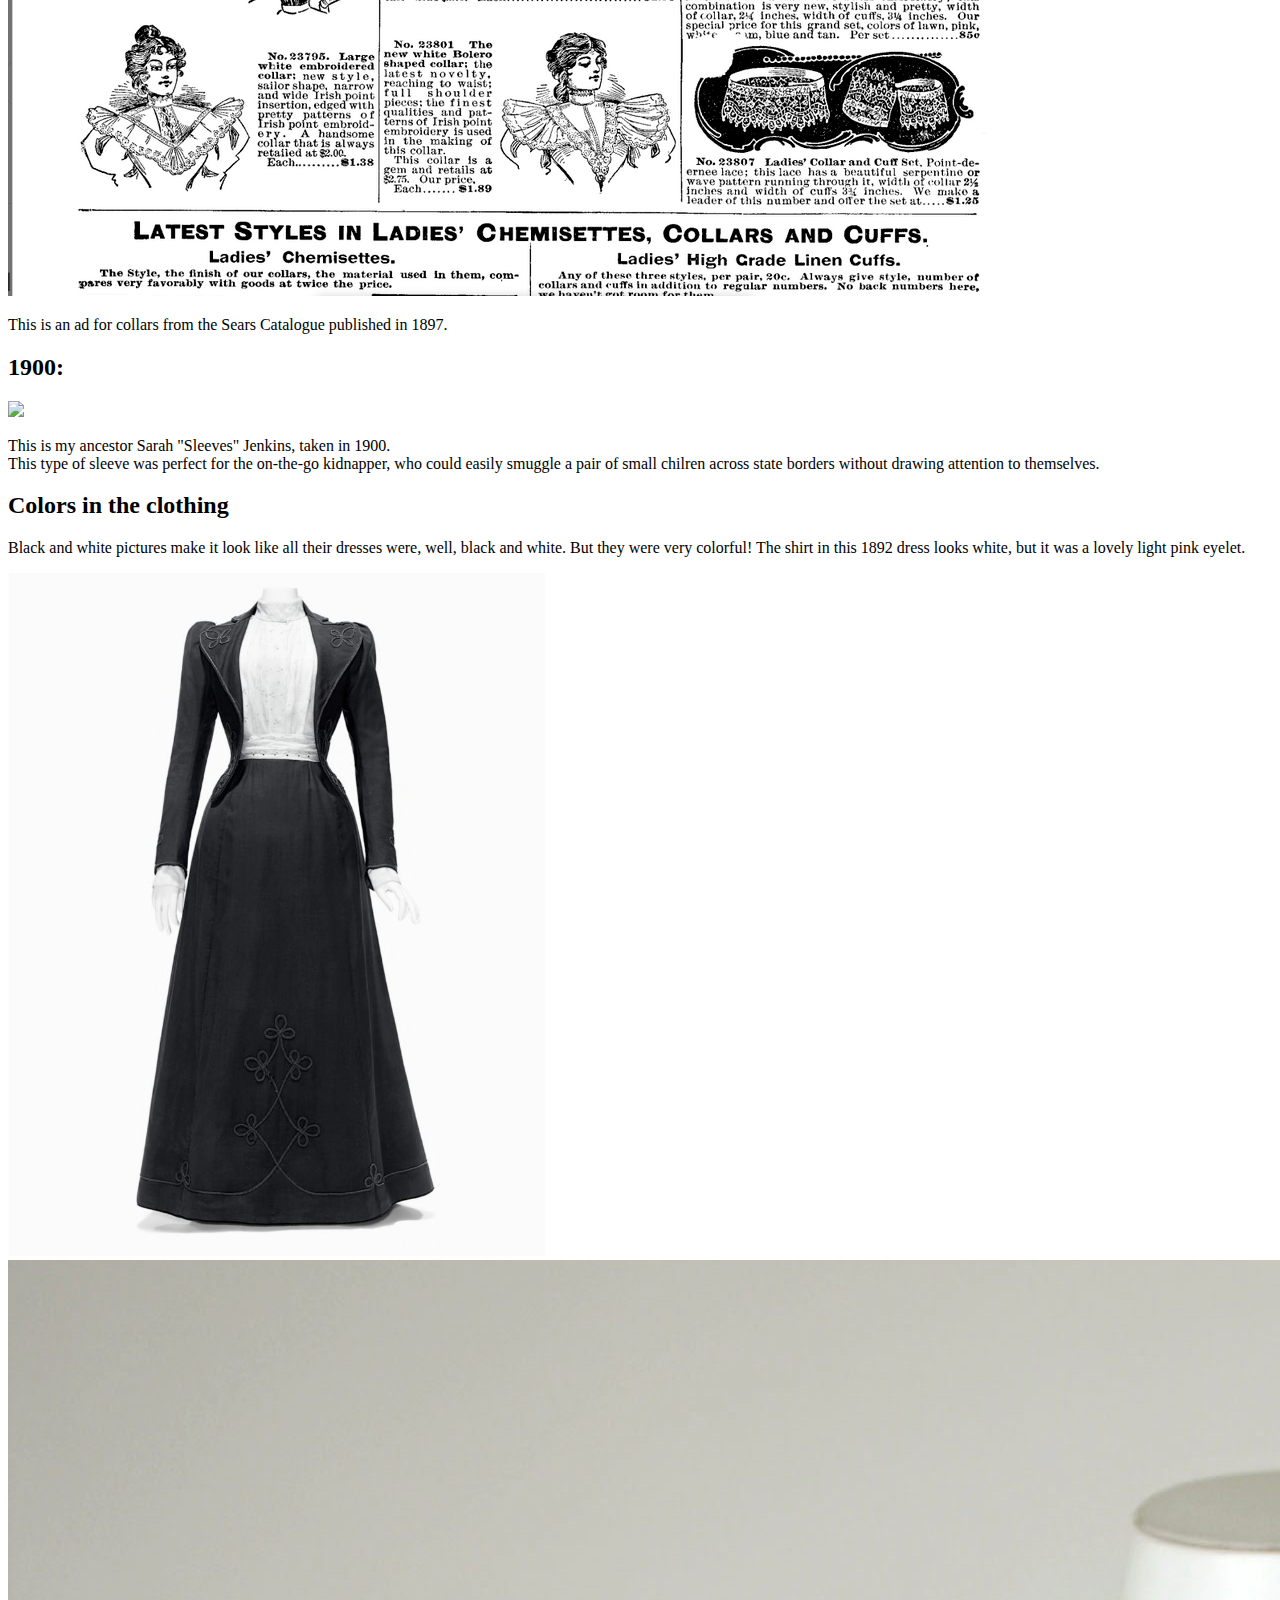
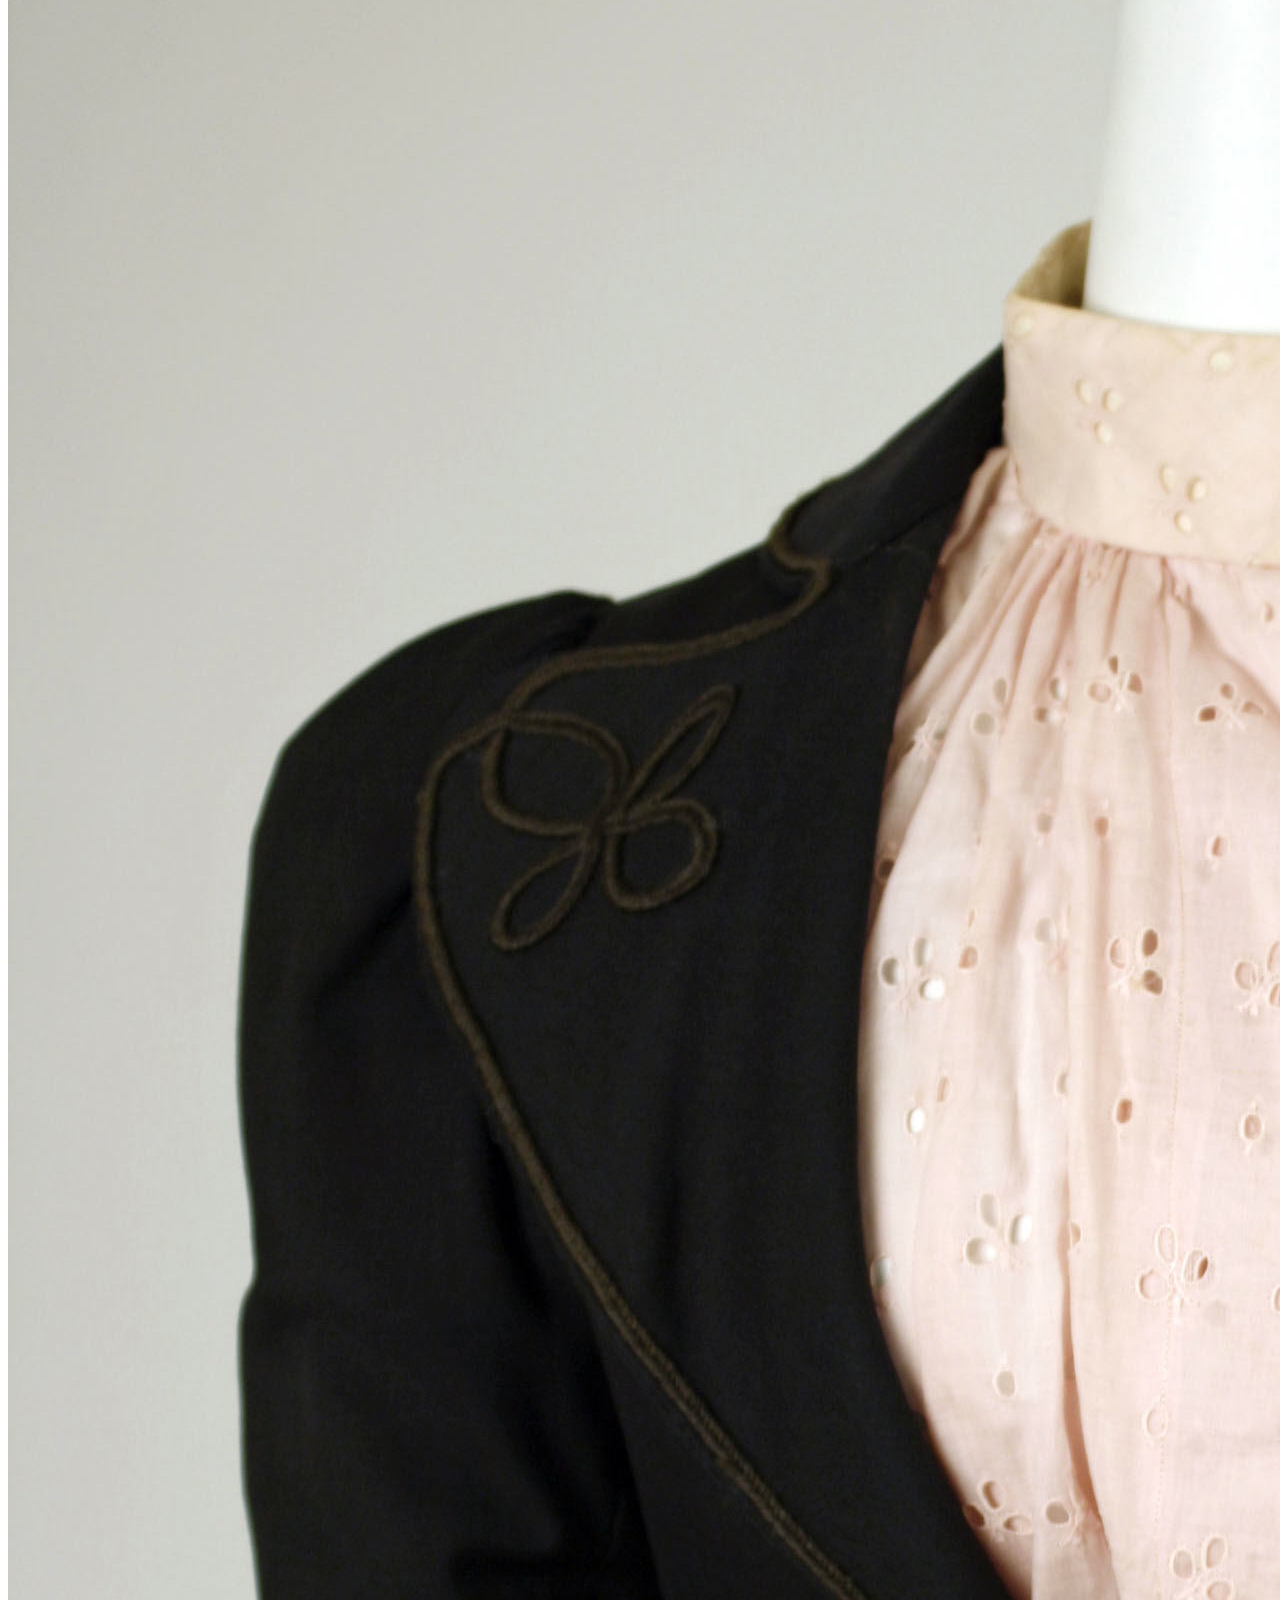
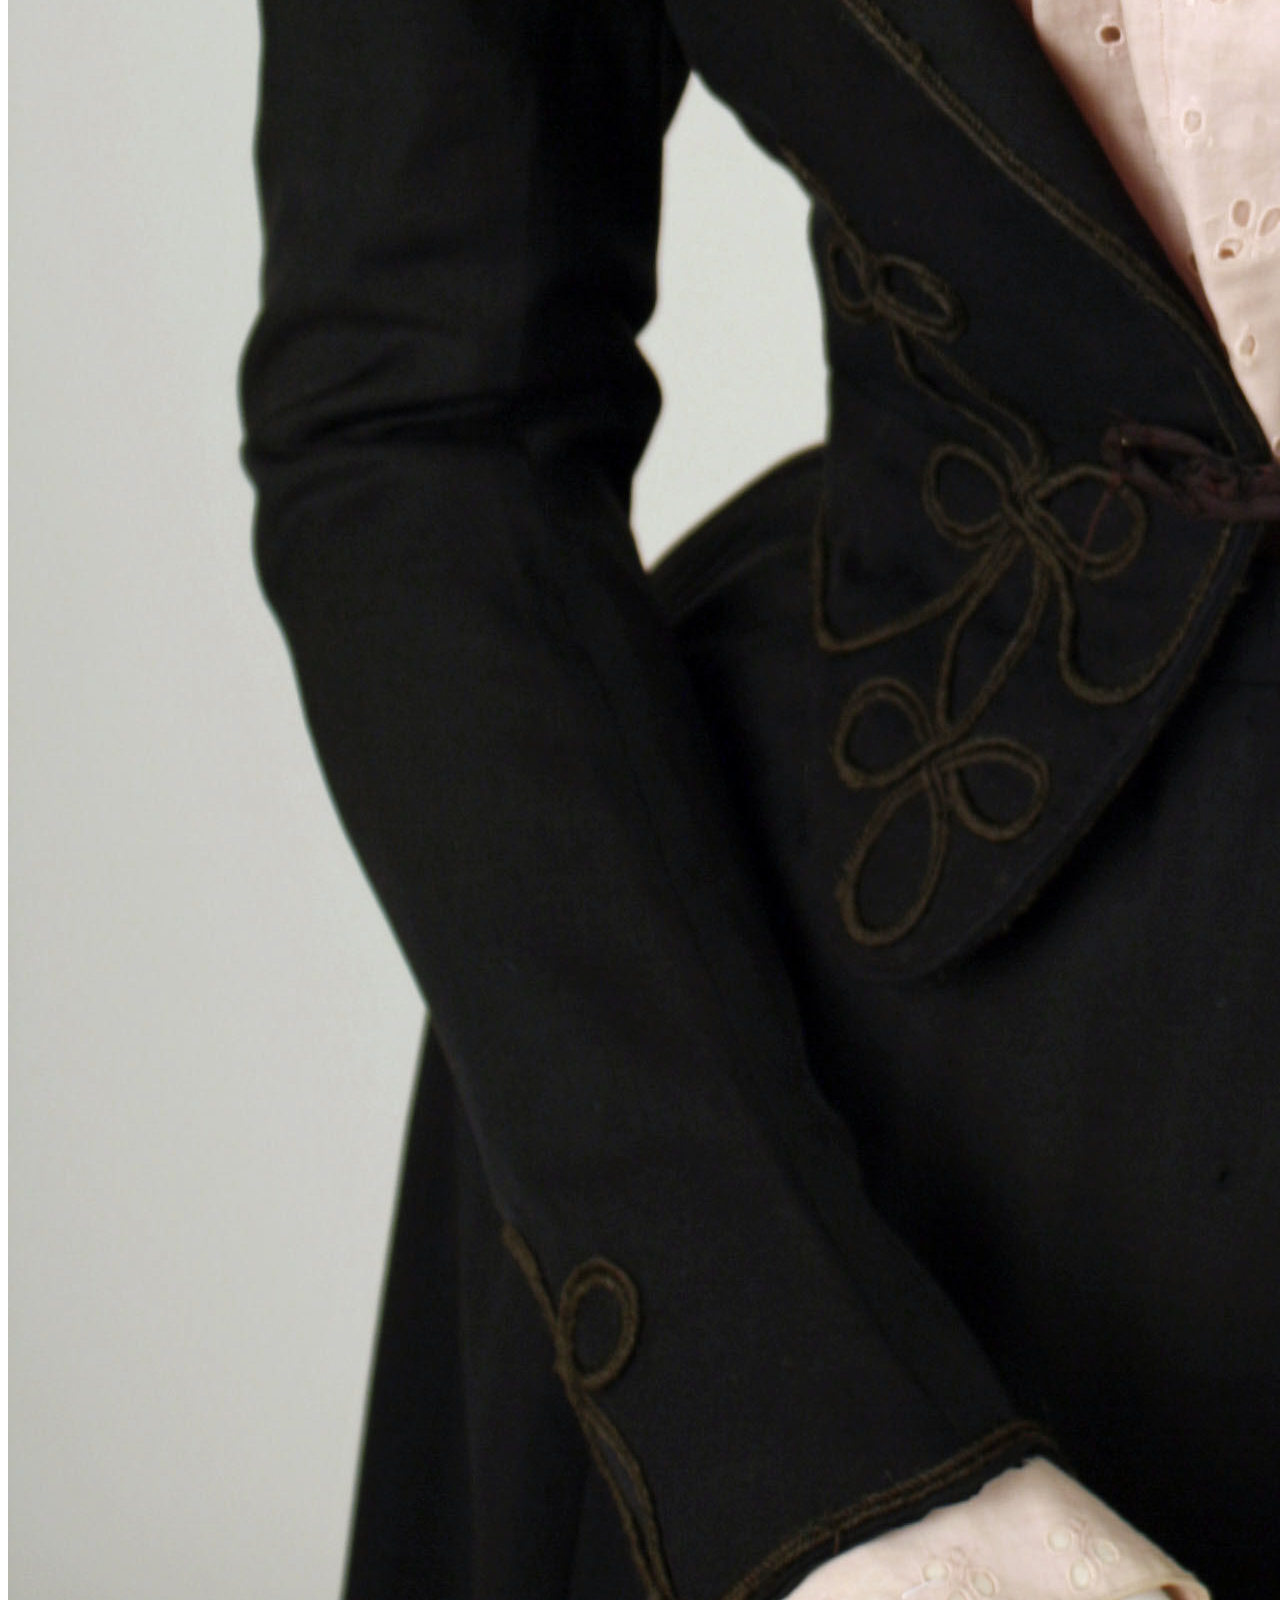
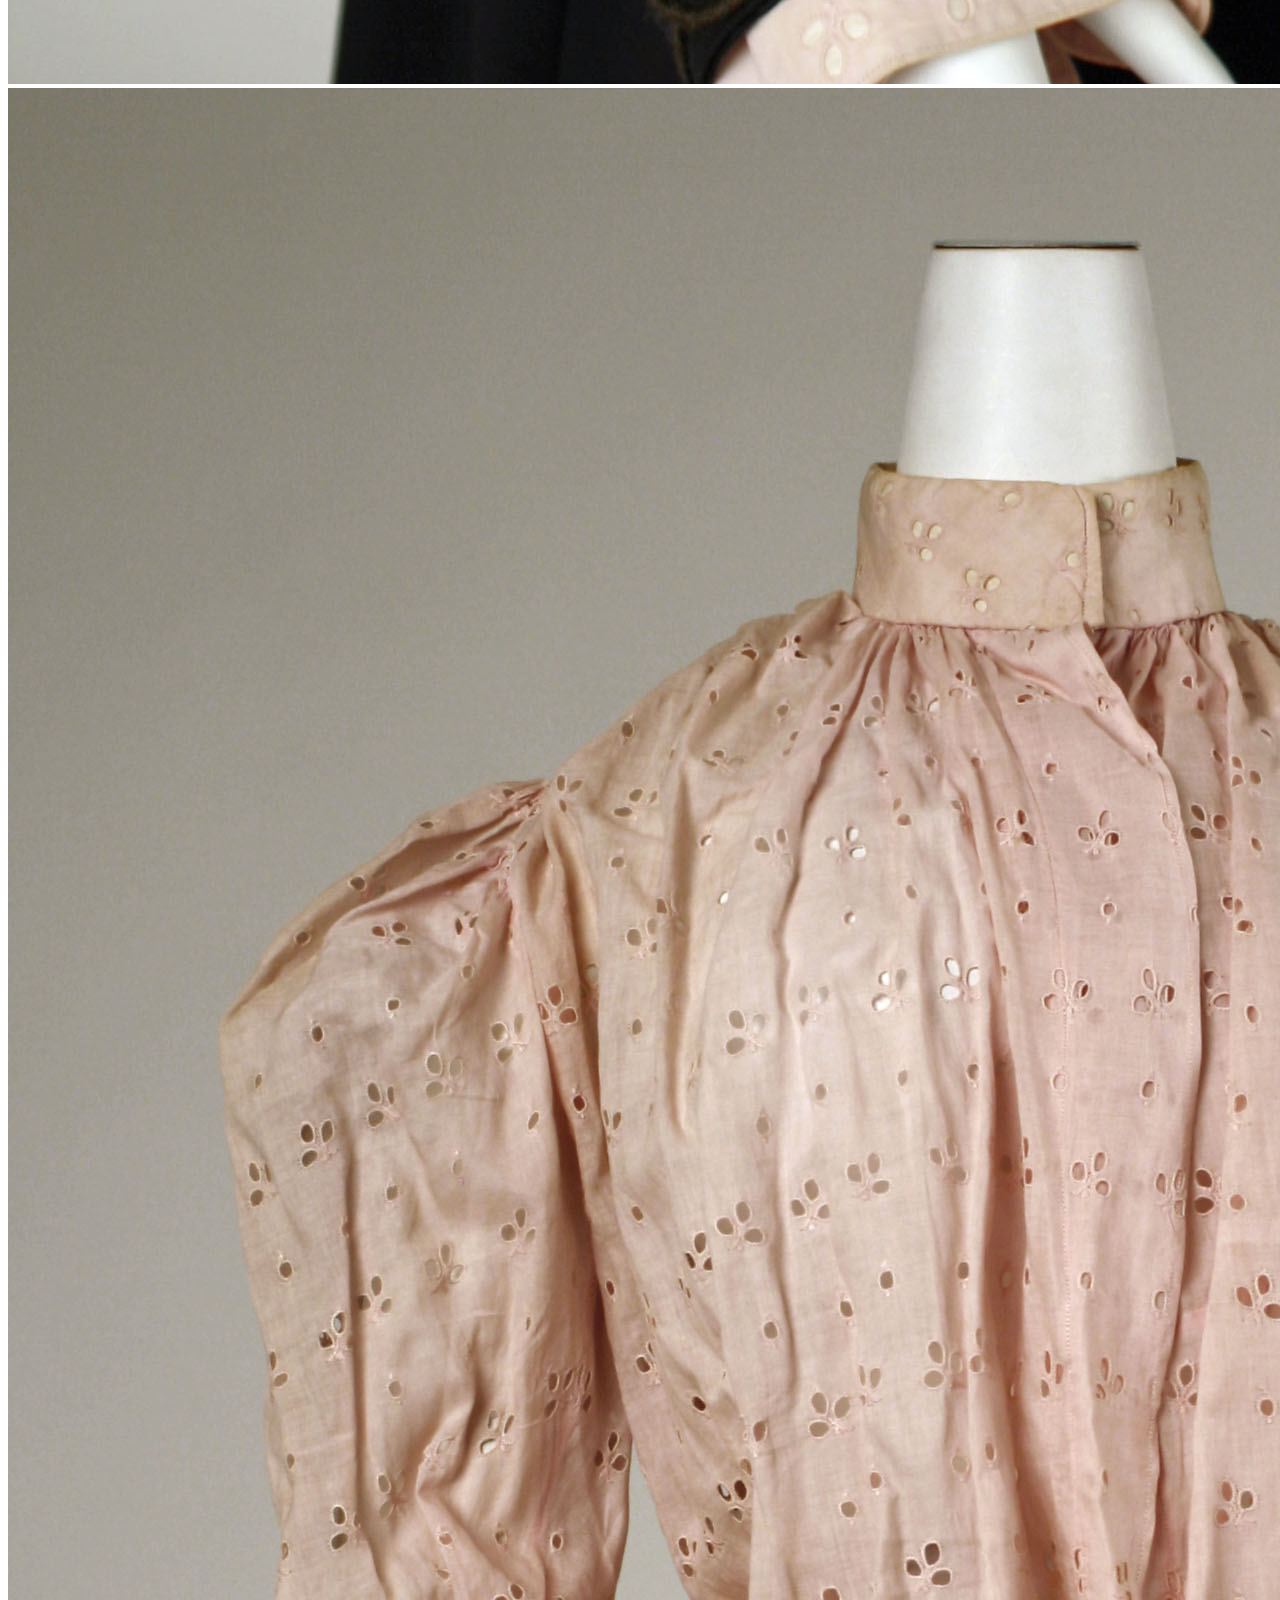
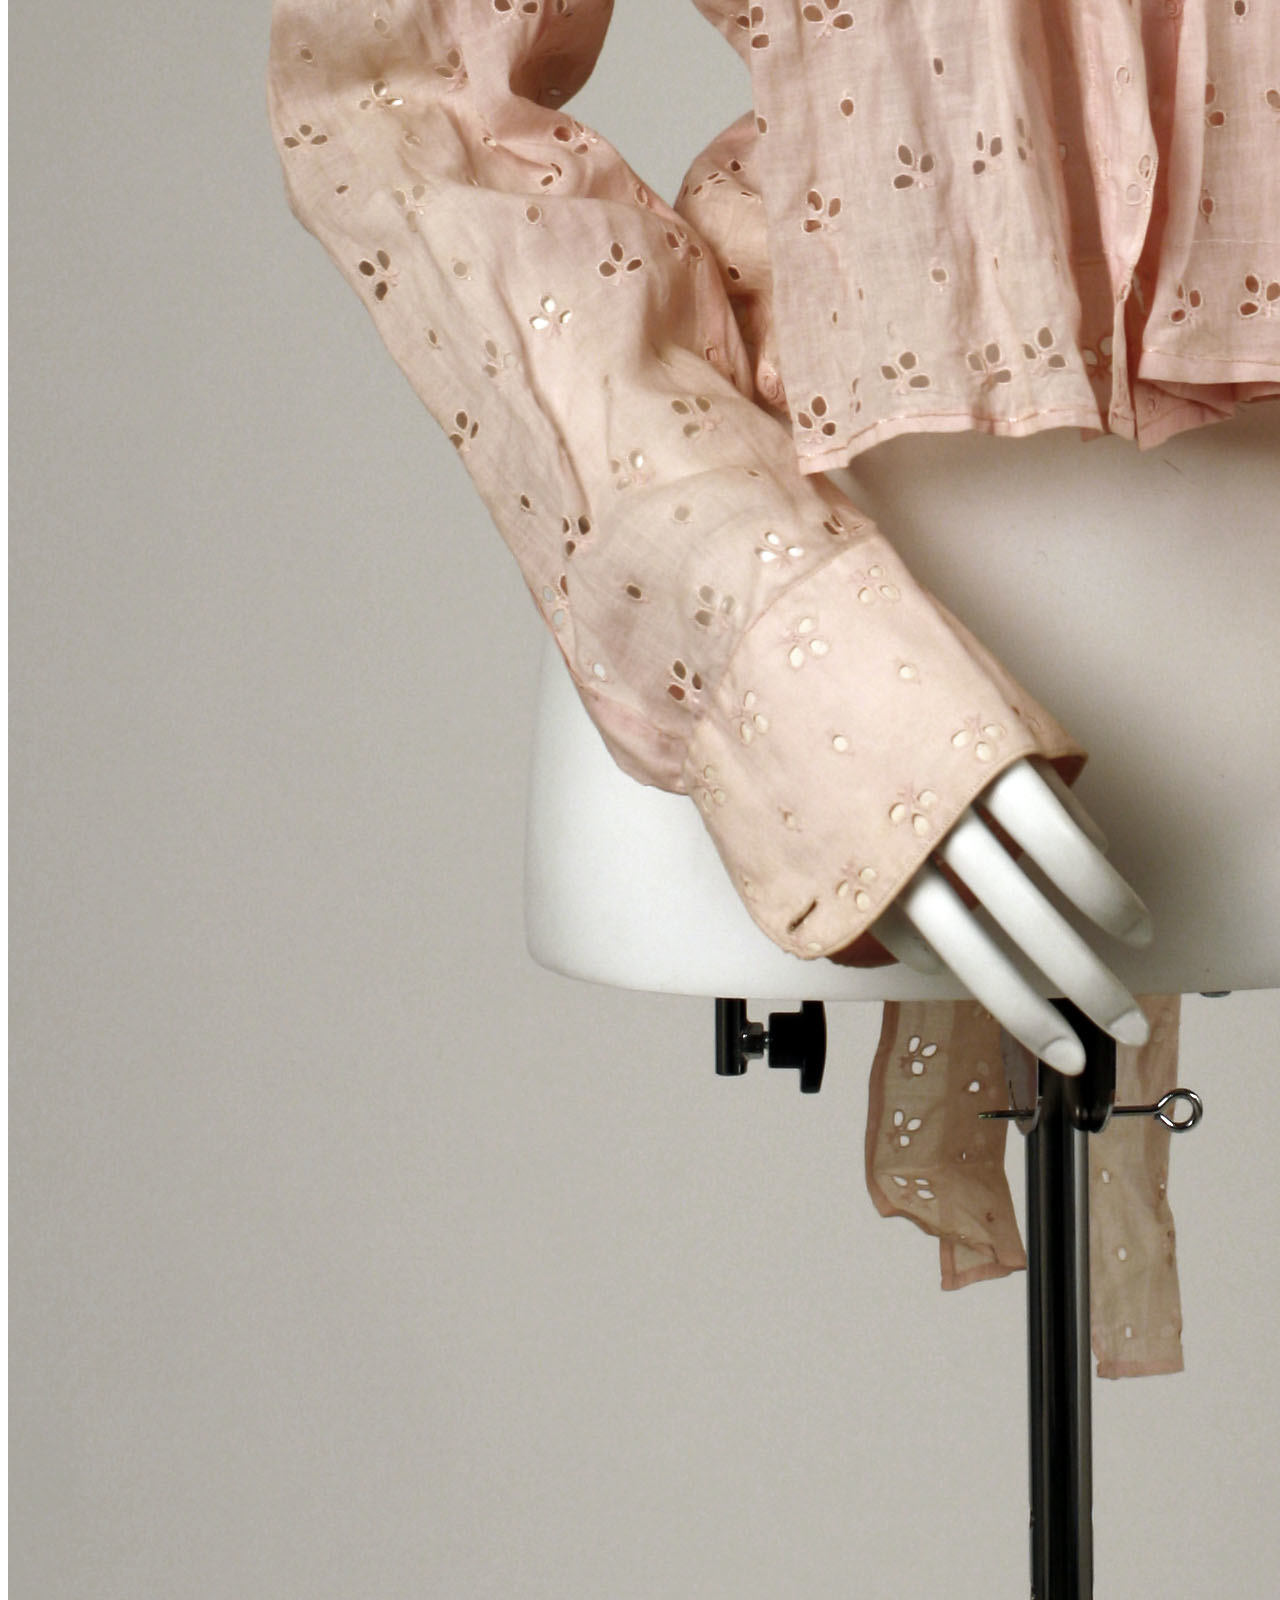
==== commit 811deb39: "Made header + more" ====
--- a/index.html
+++ b/index.html
@@ -3,10 +3,12 @@
 <head>
 	<title>90s Sleeves</title>
 	<link rel="icon" href="img/1892 Suit.png">
+	<link rel="stylesheet" type="text/css" href="css/sleeves.css">
 </head>
 <body>
 	<!-- header element -->
 	<HEADER>
+		<img src="img/Header square.png">
 		<h1>Evolution of sleeves</h1>
 	</HEADER>
 	<!-- main element -->
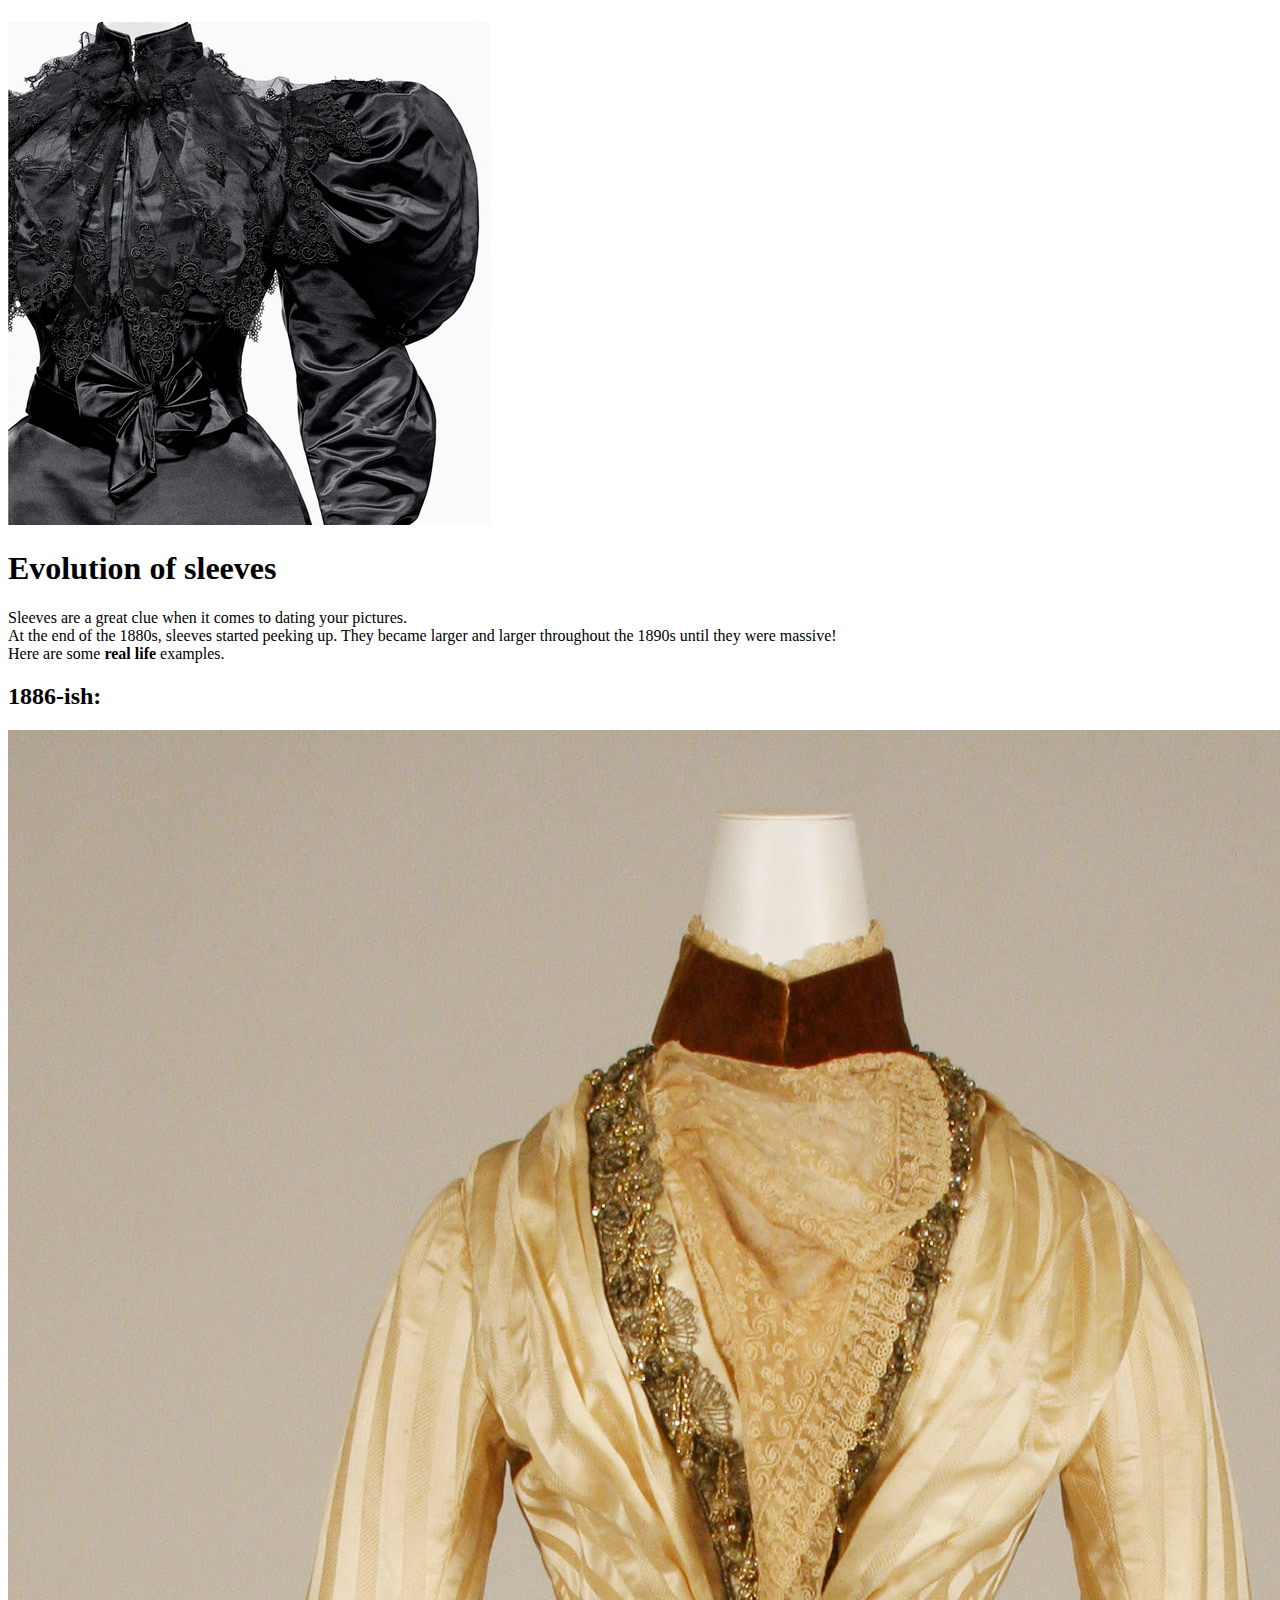
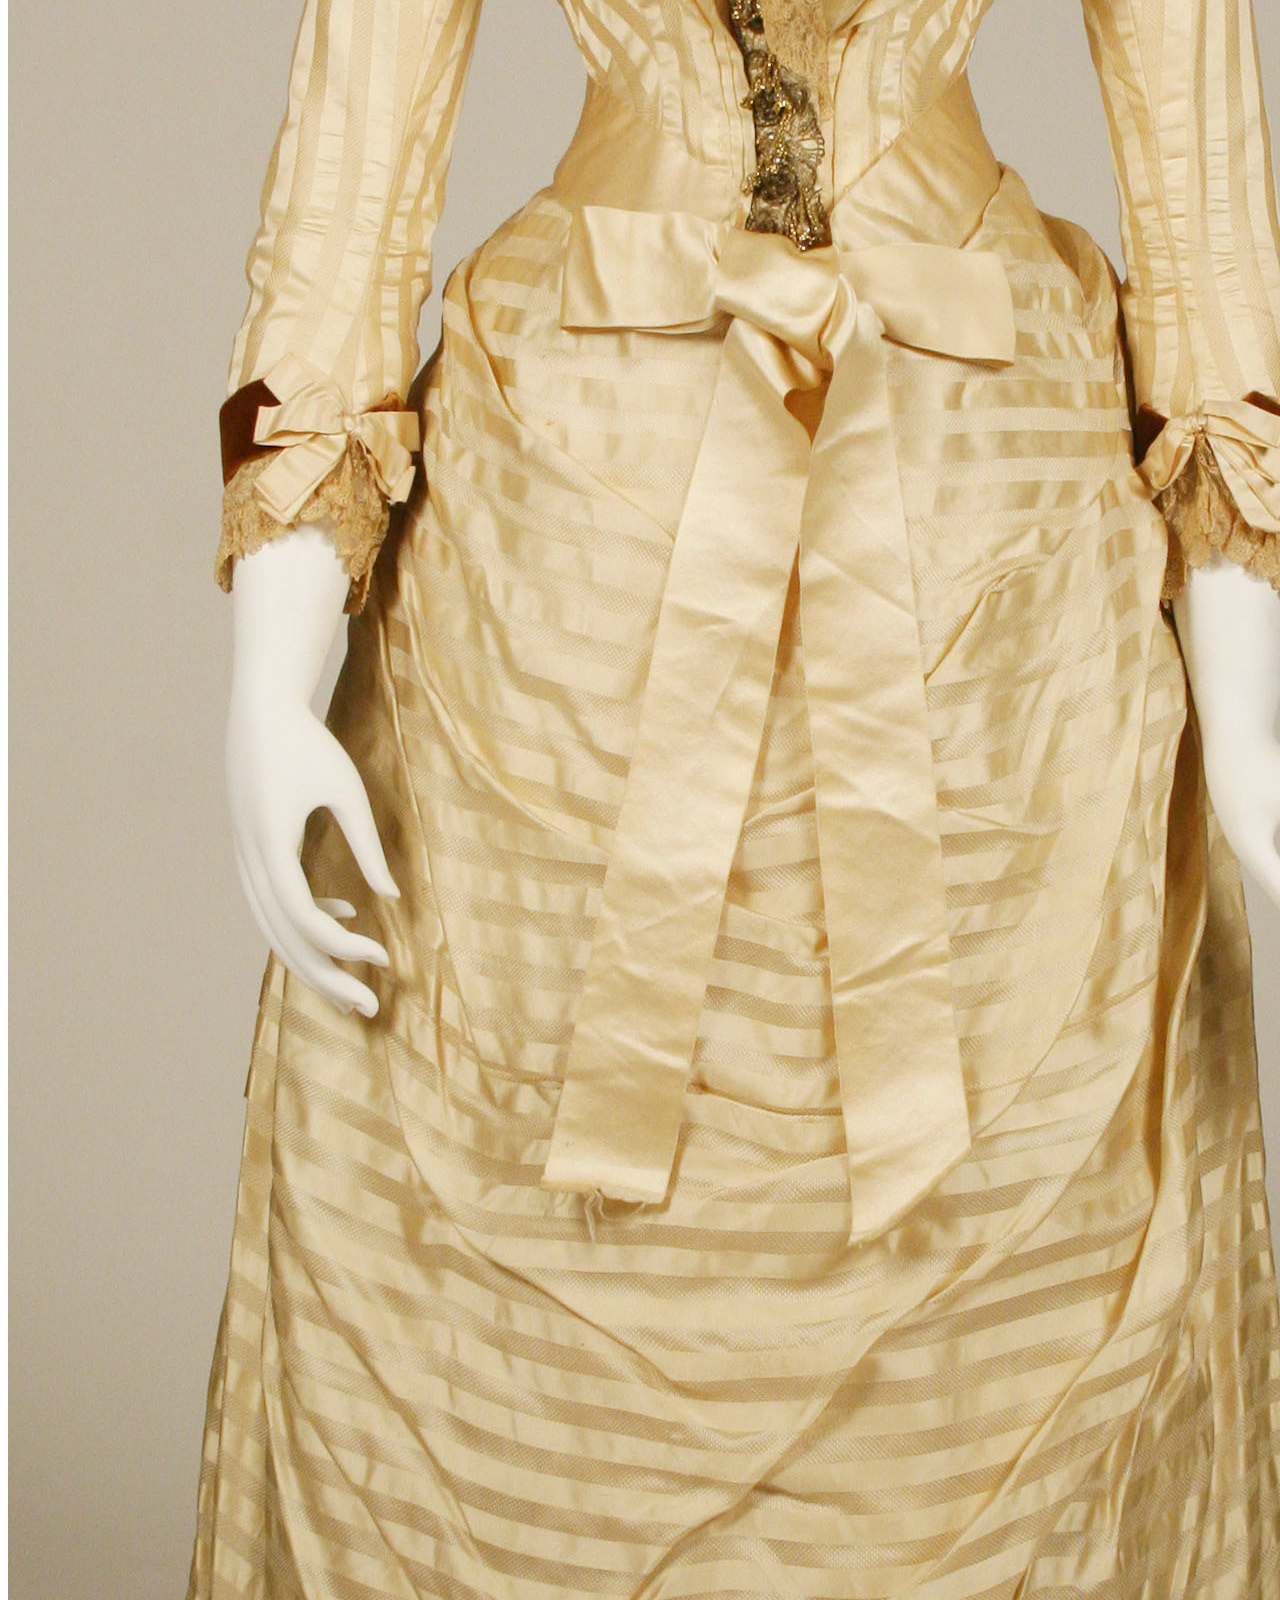
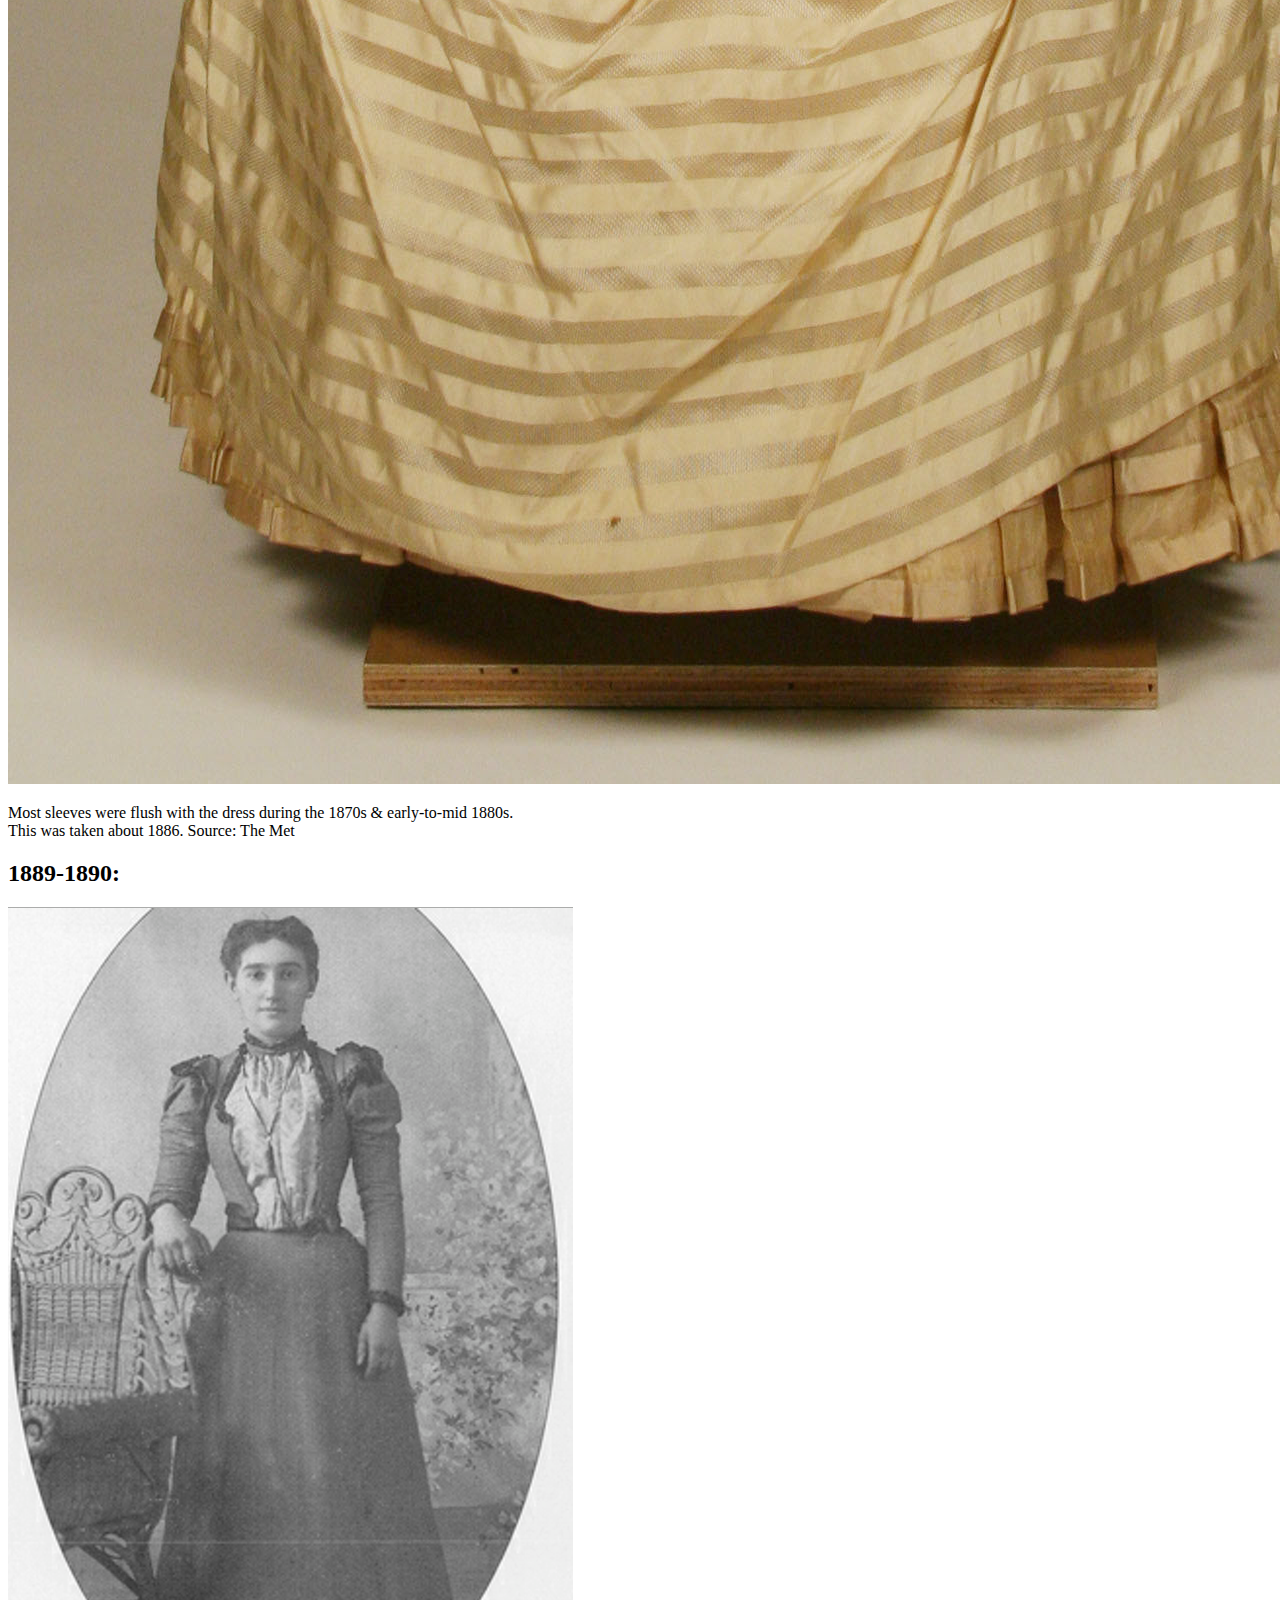
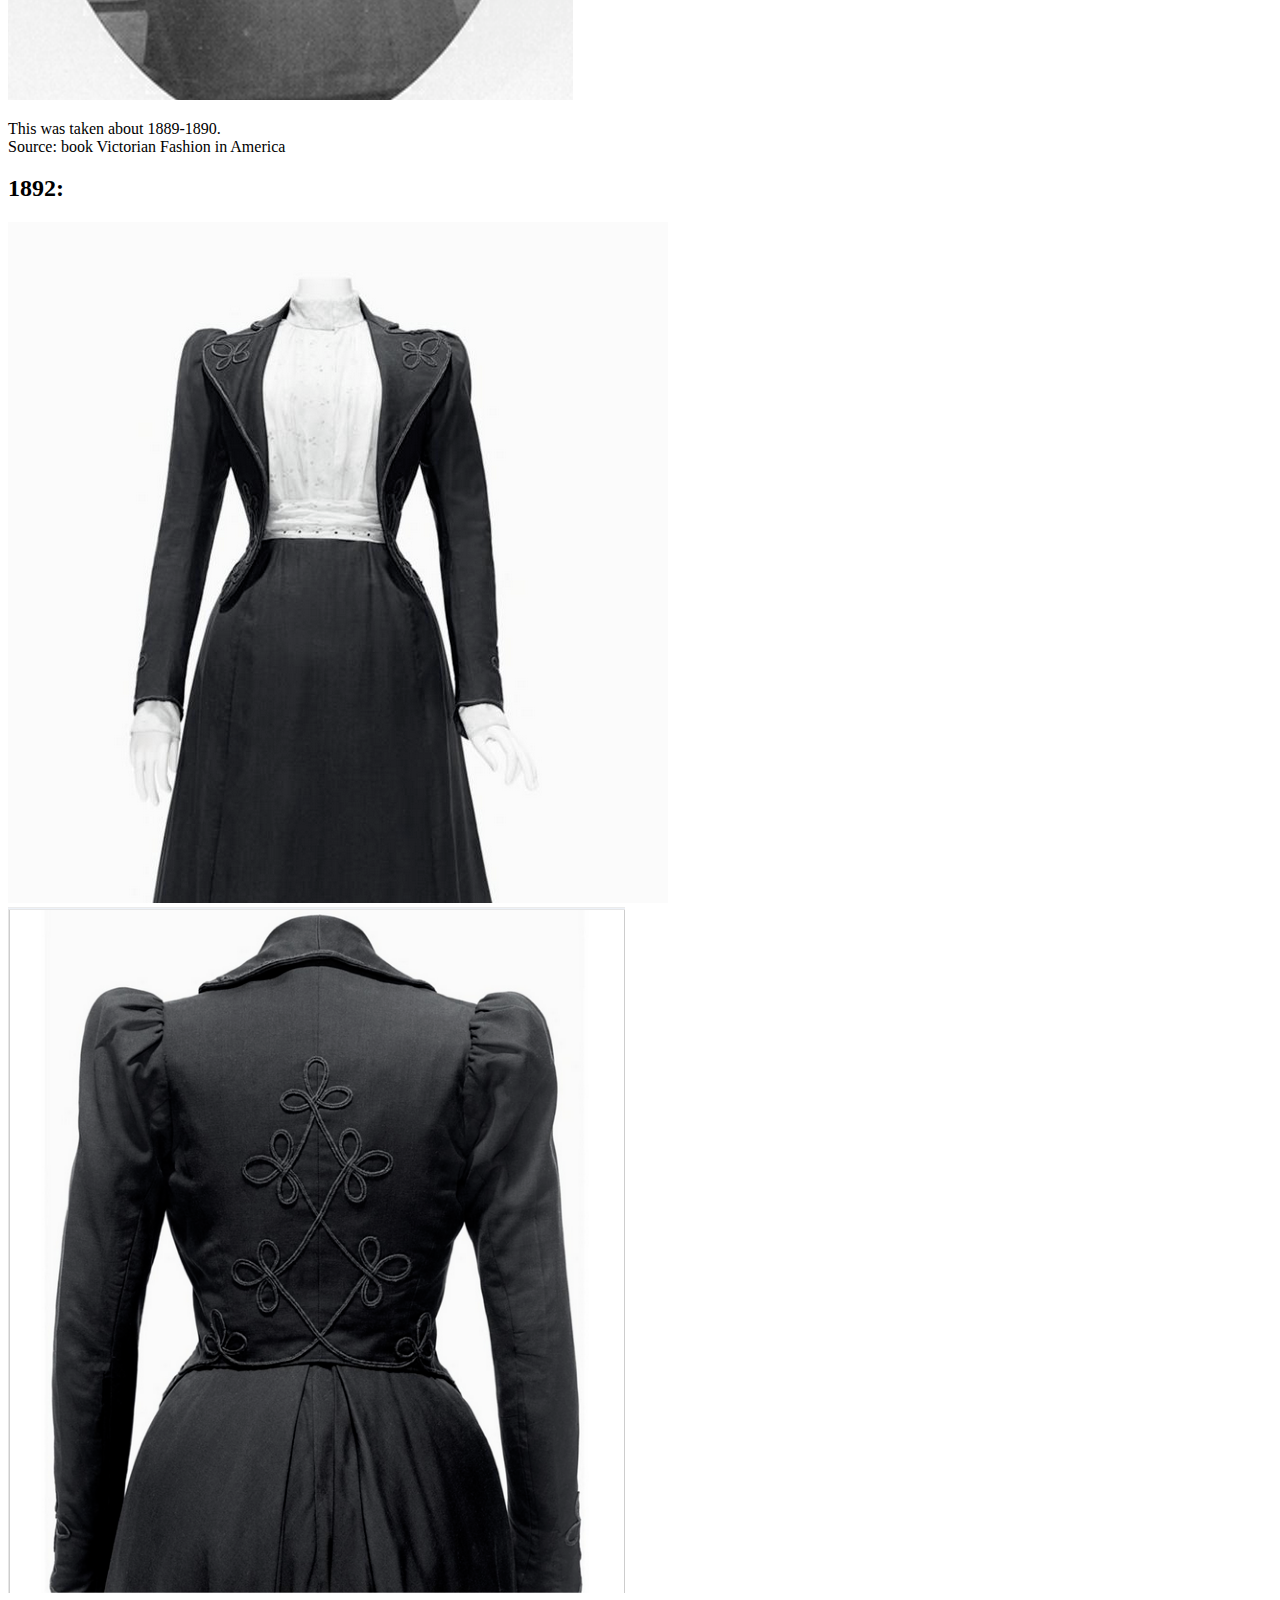
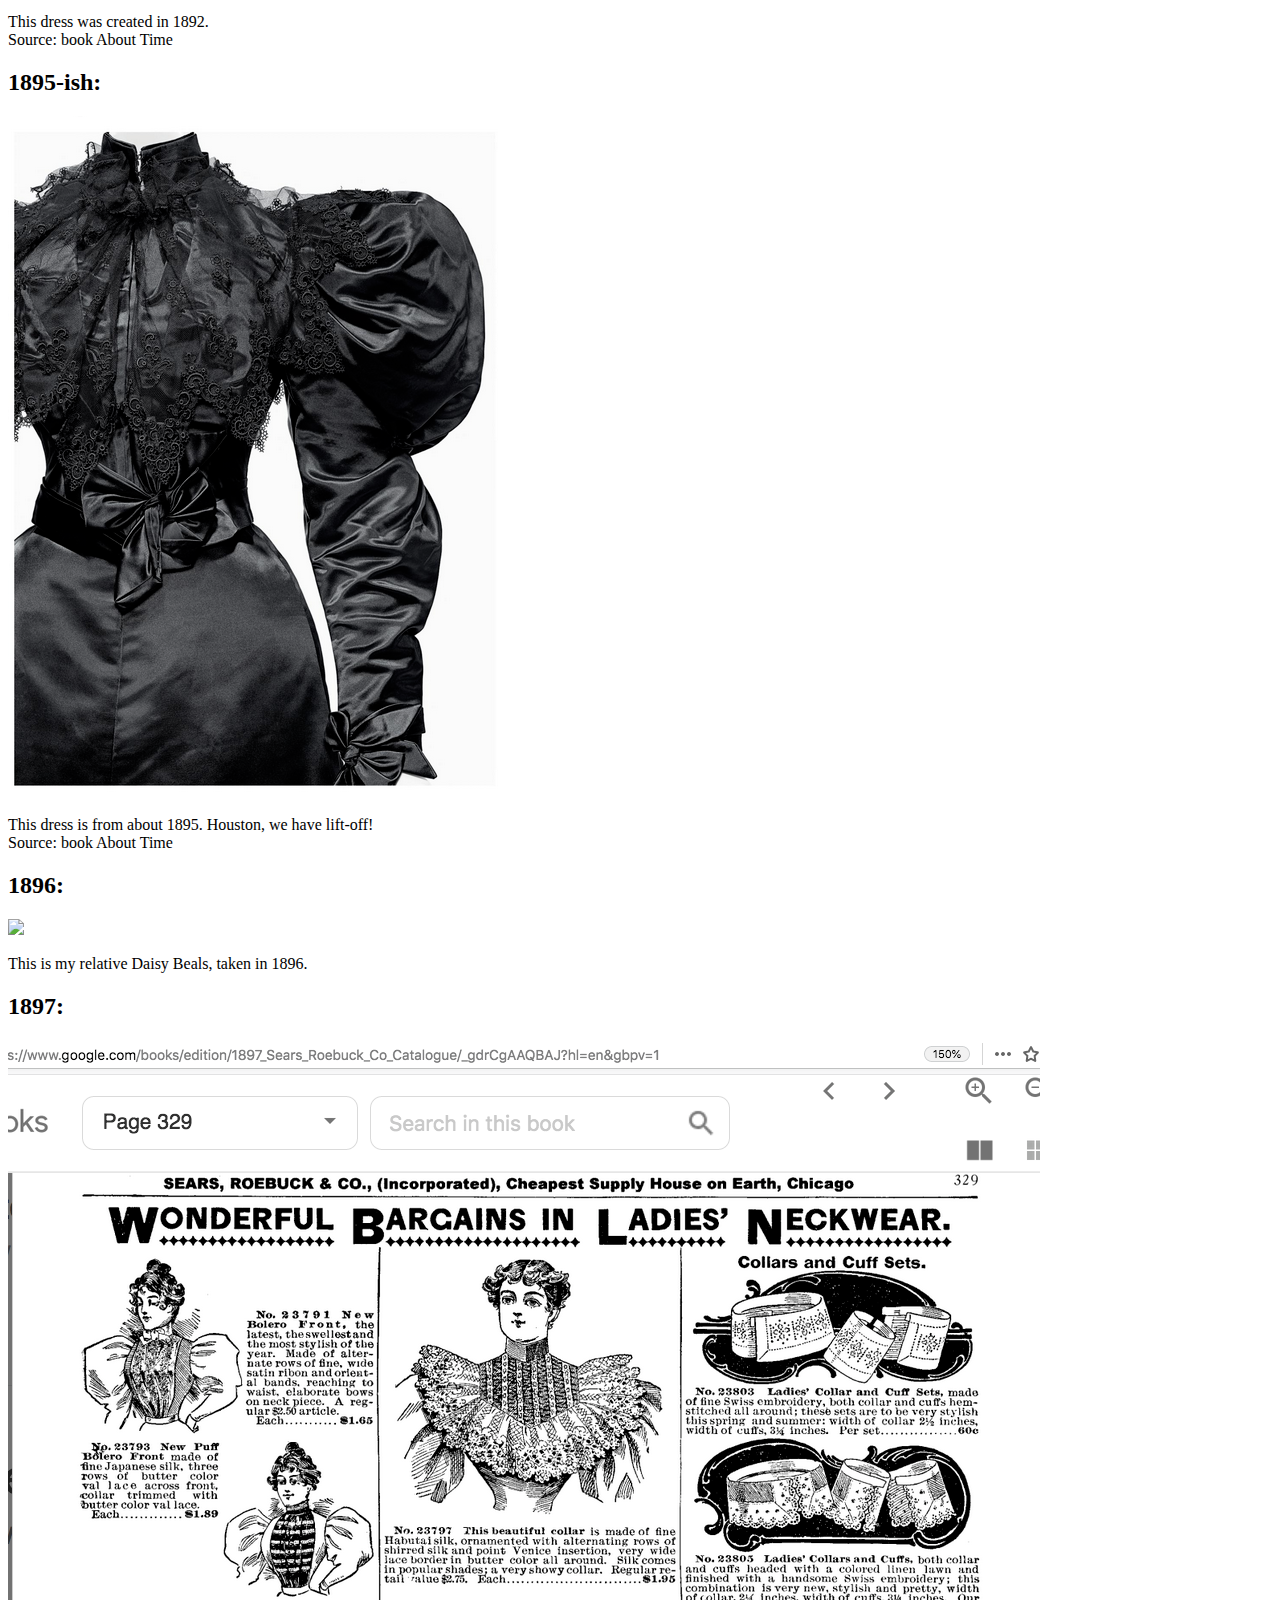
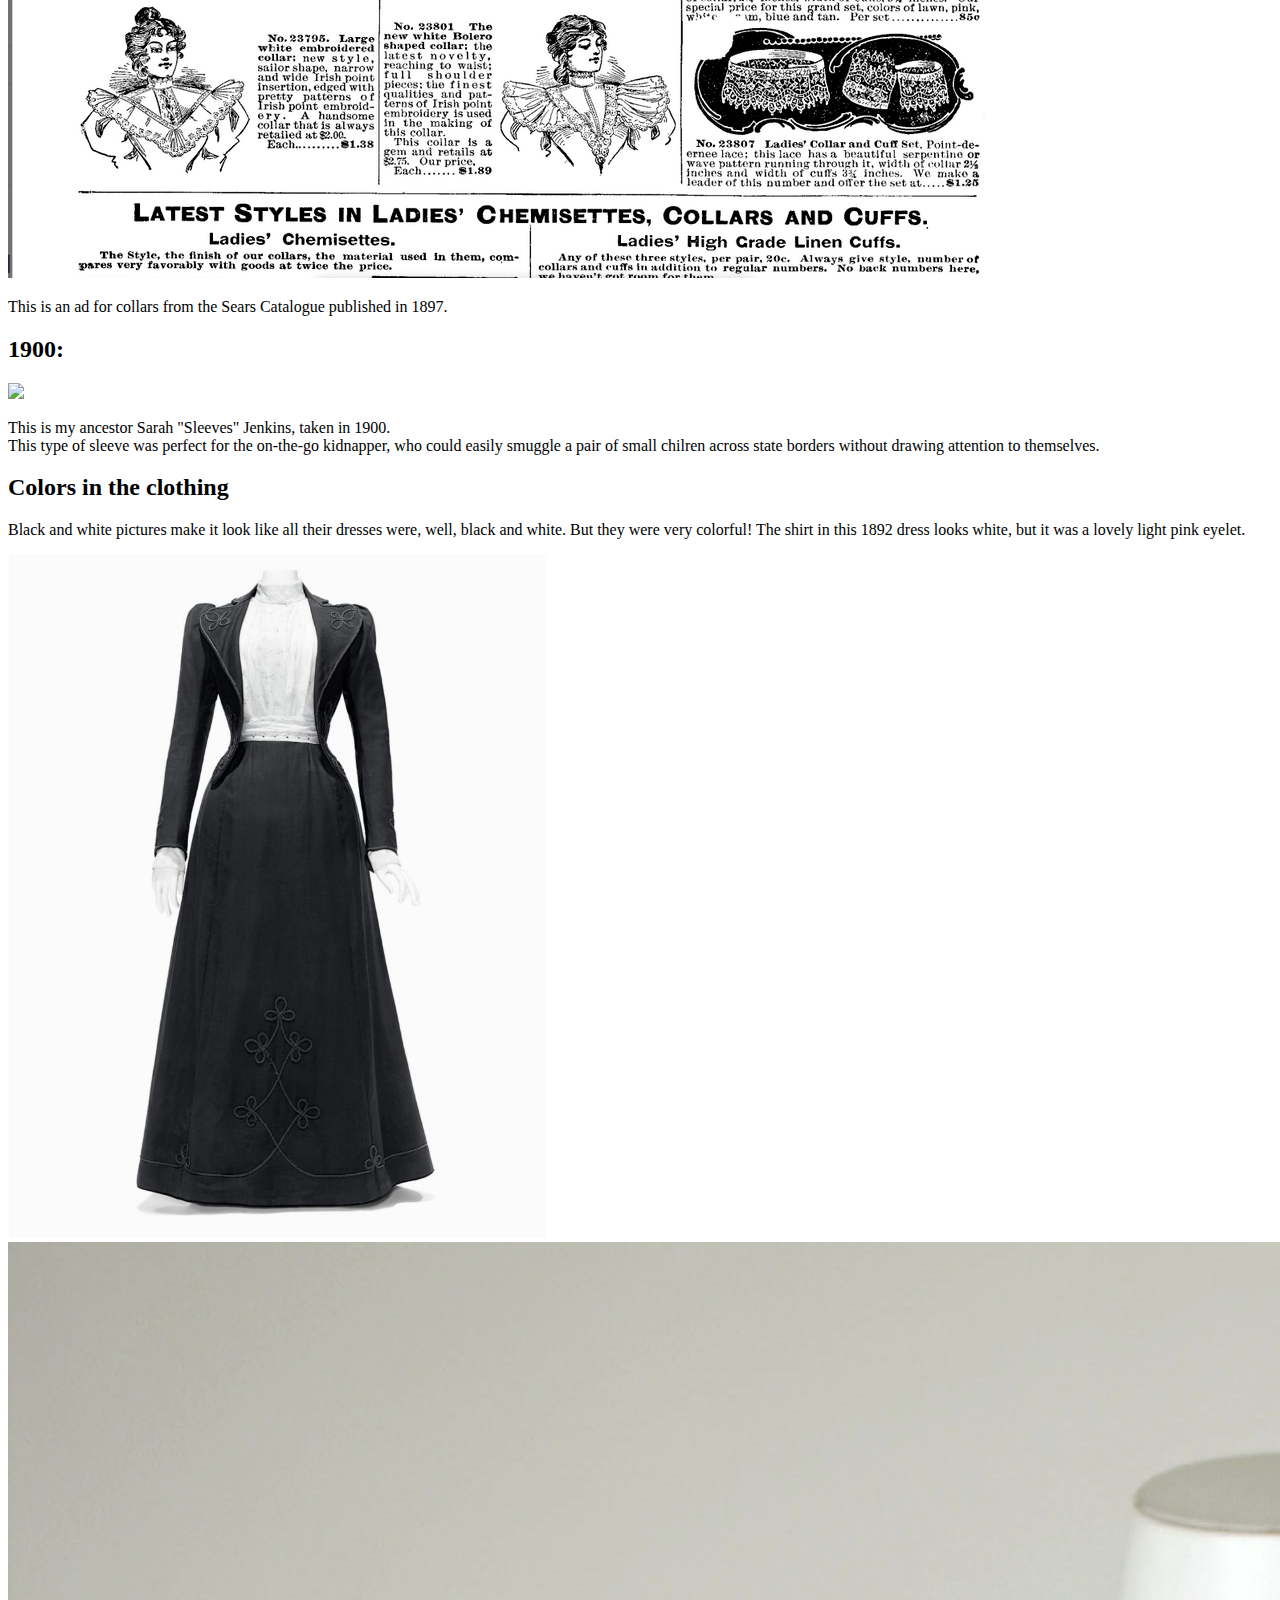
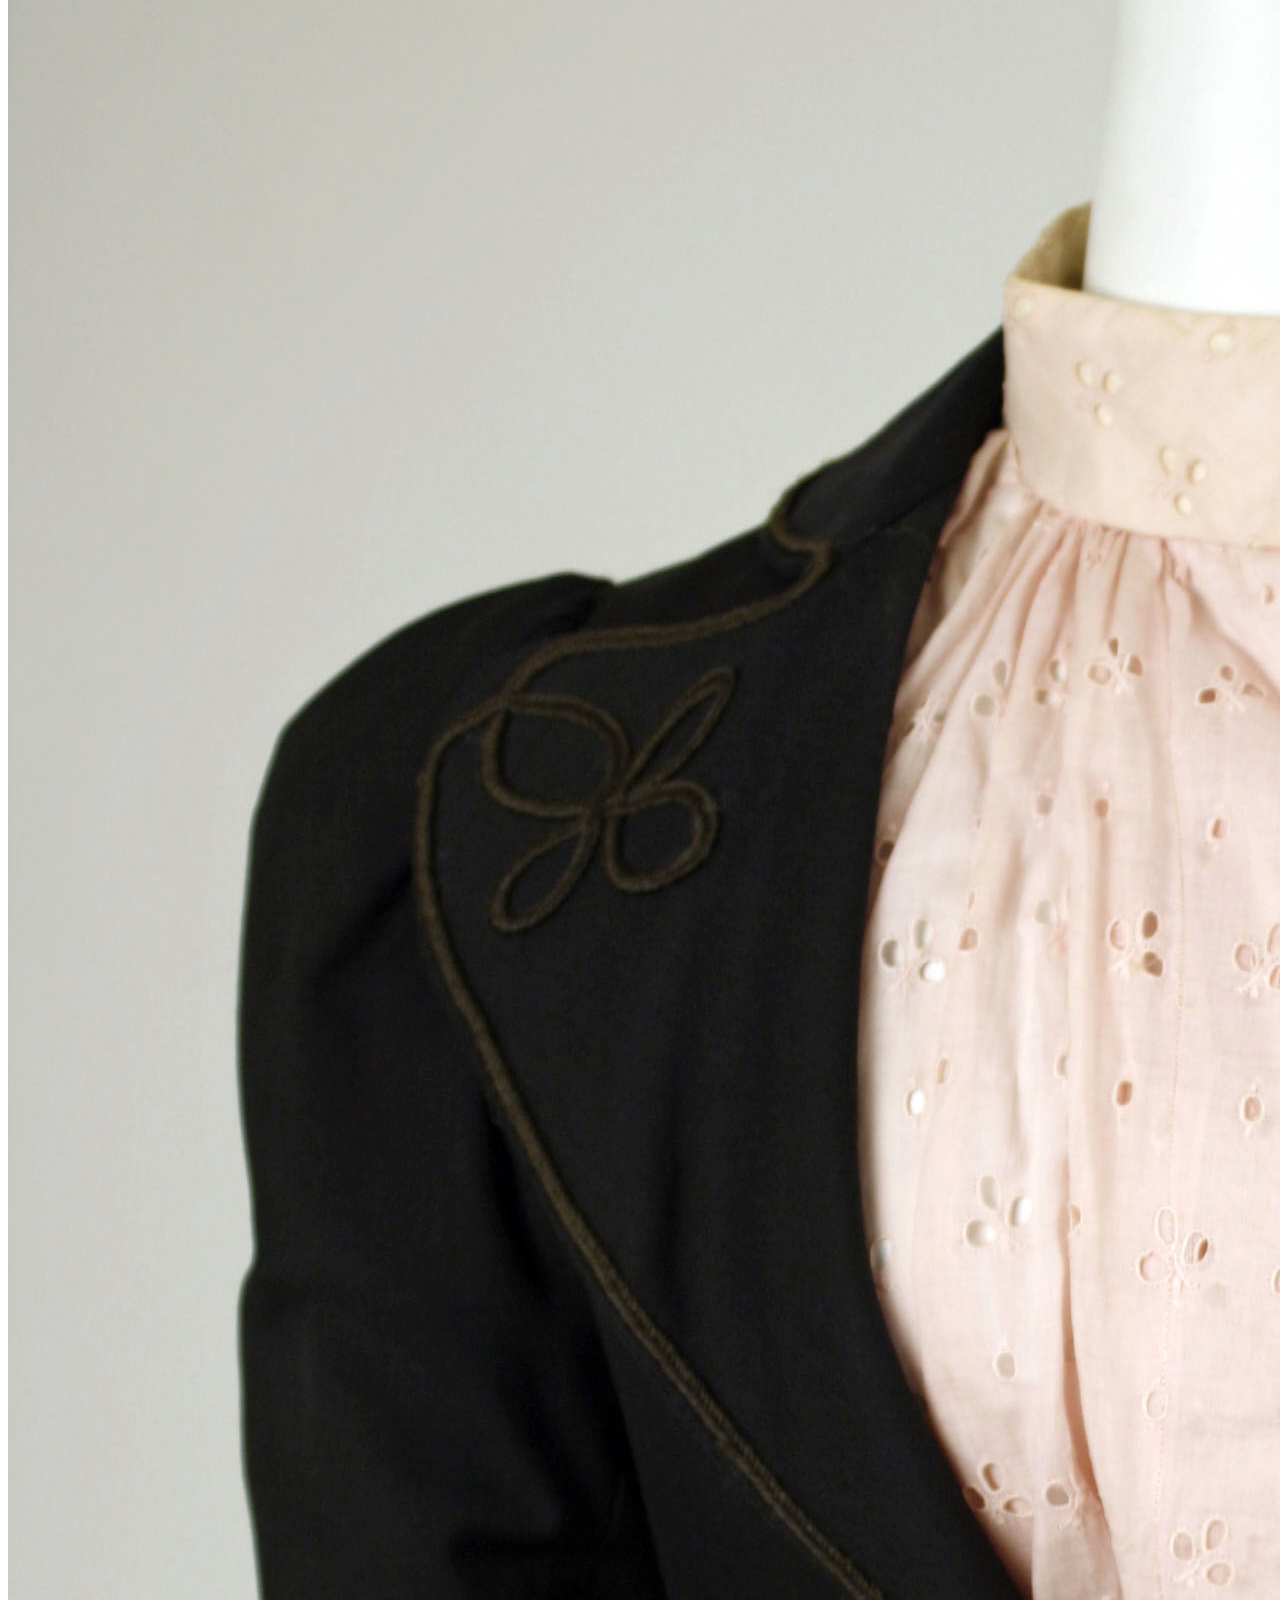
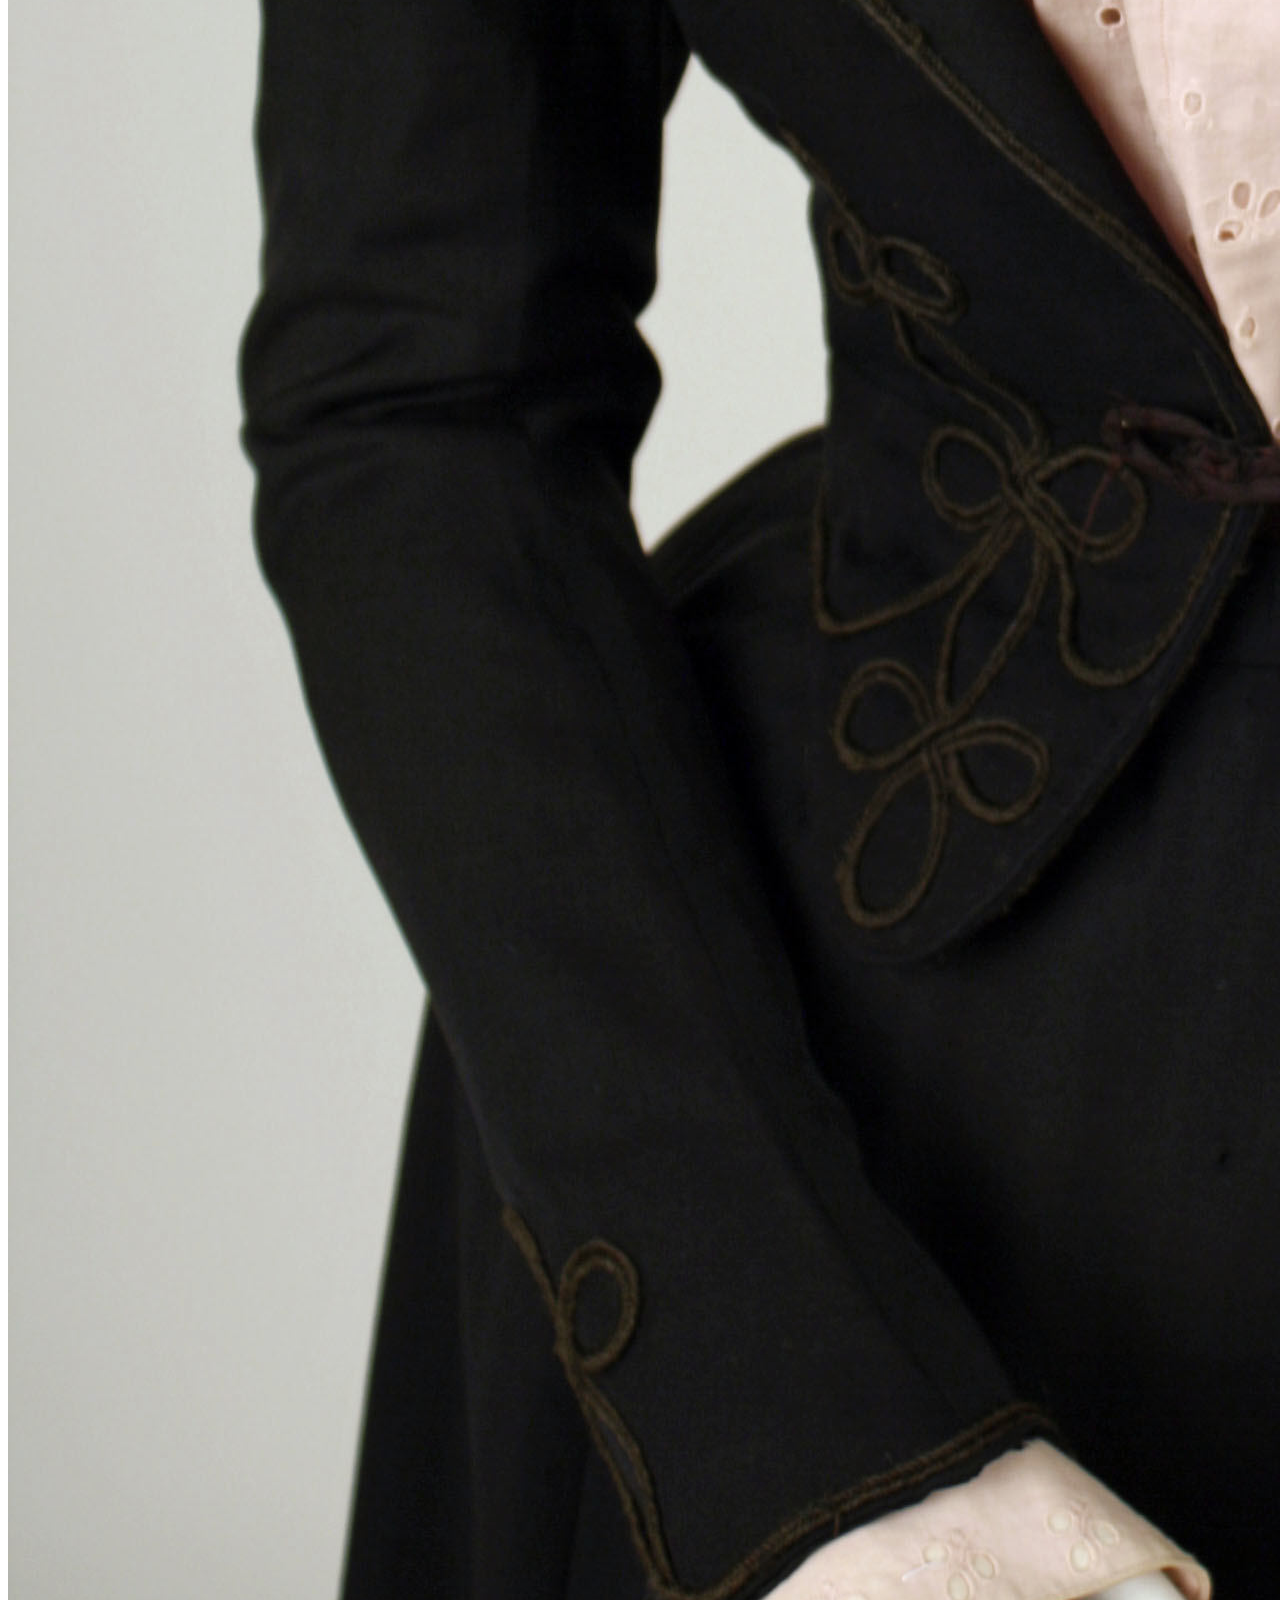
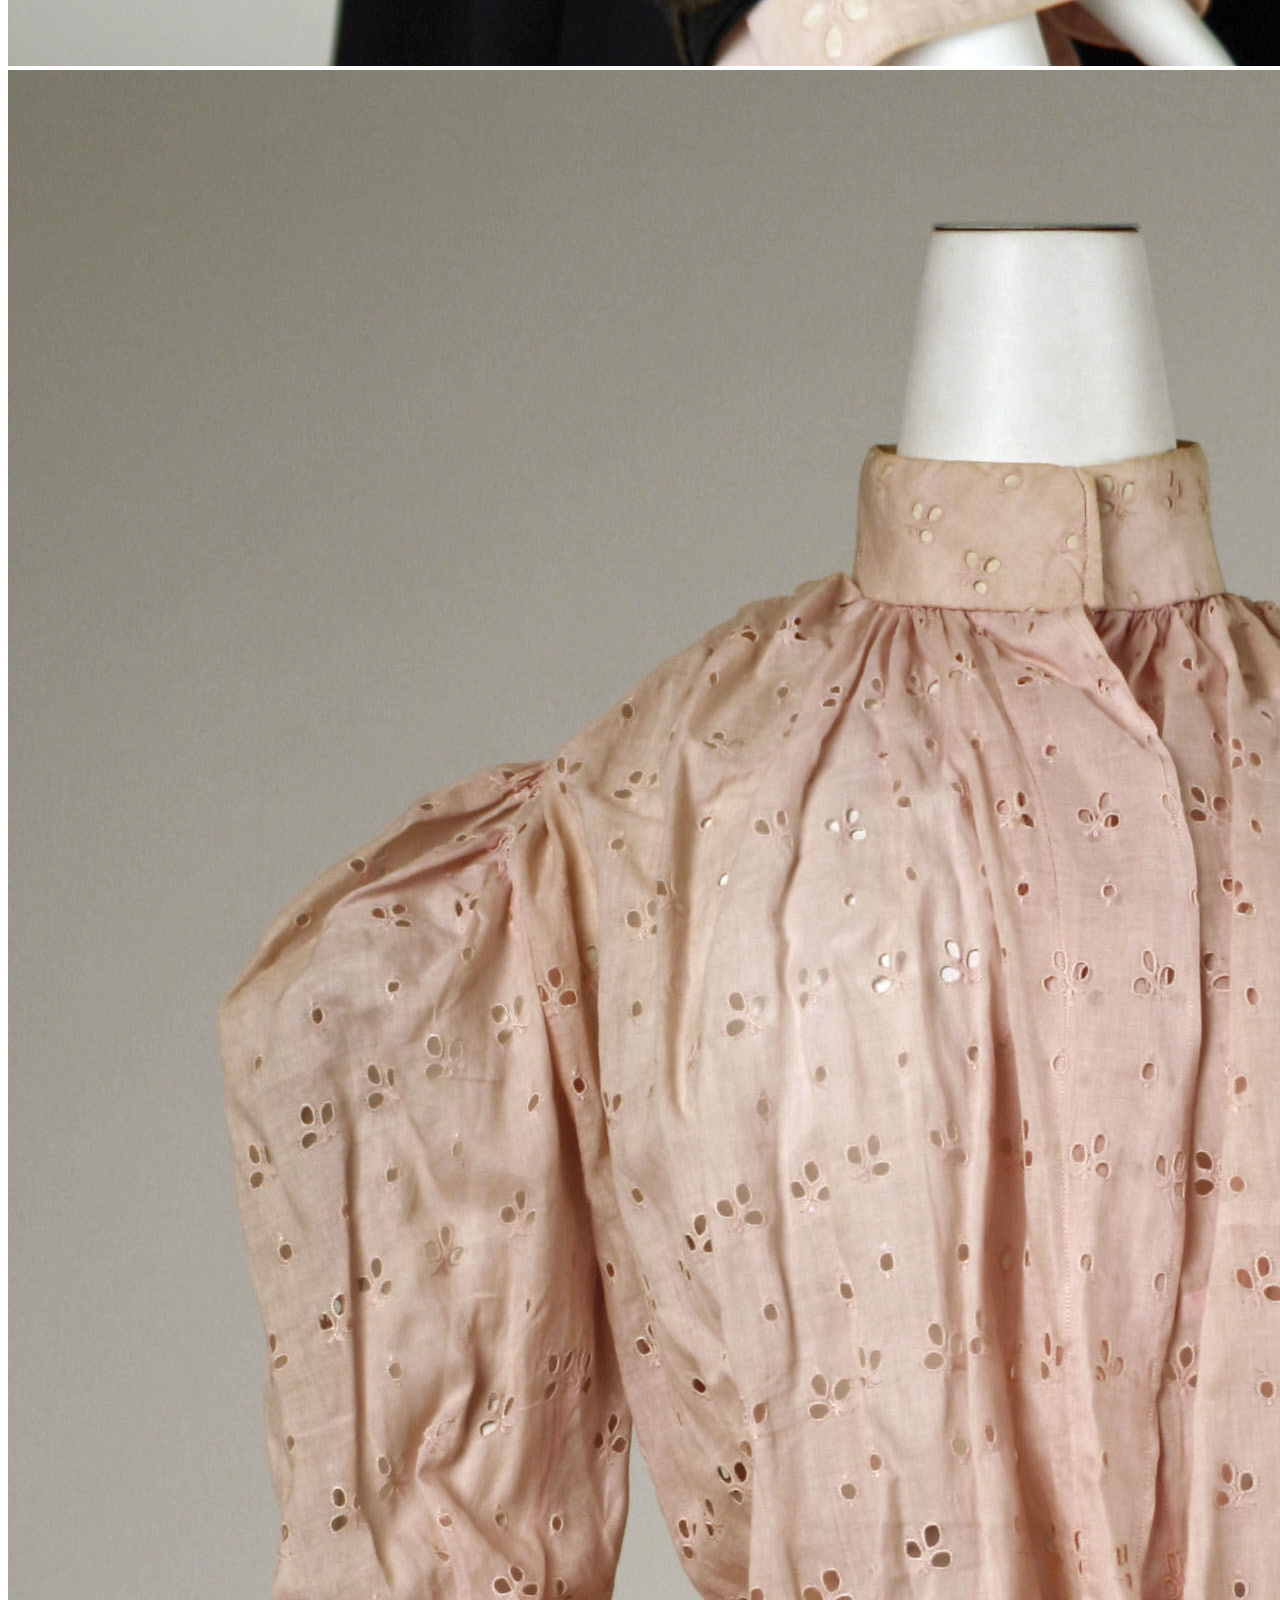
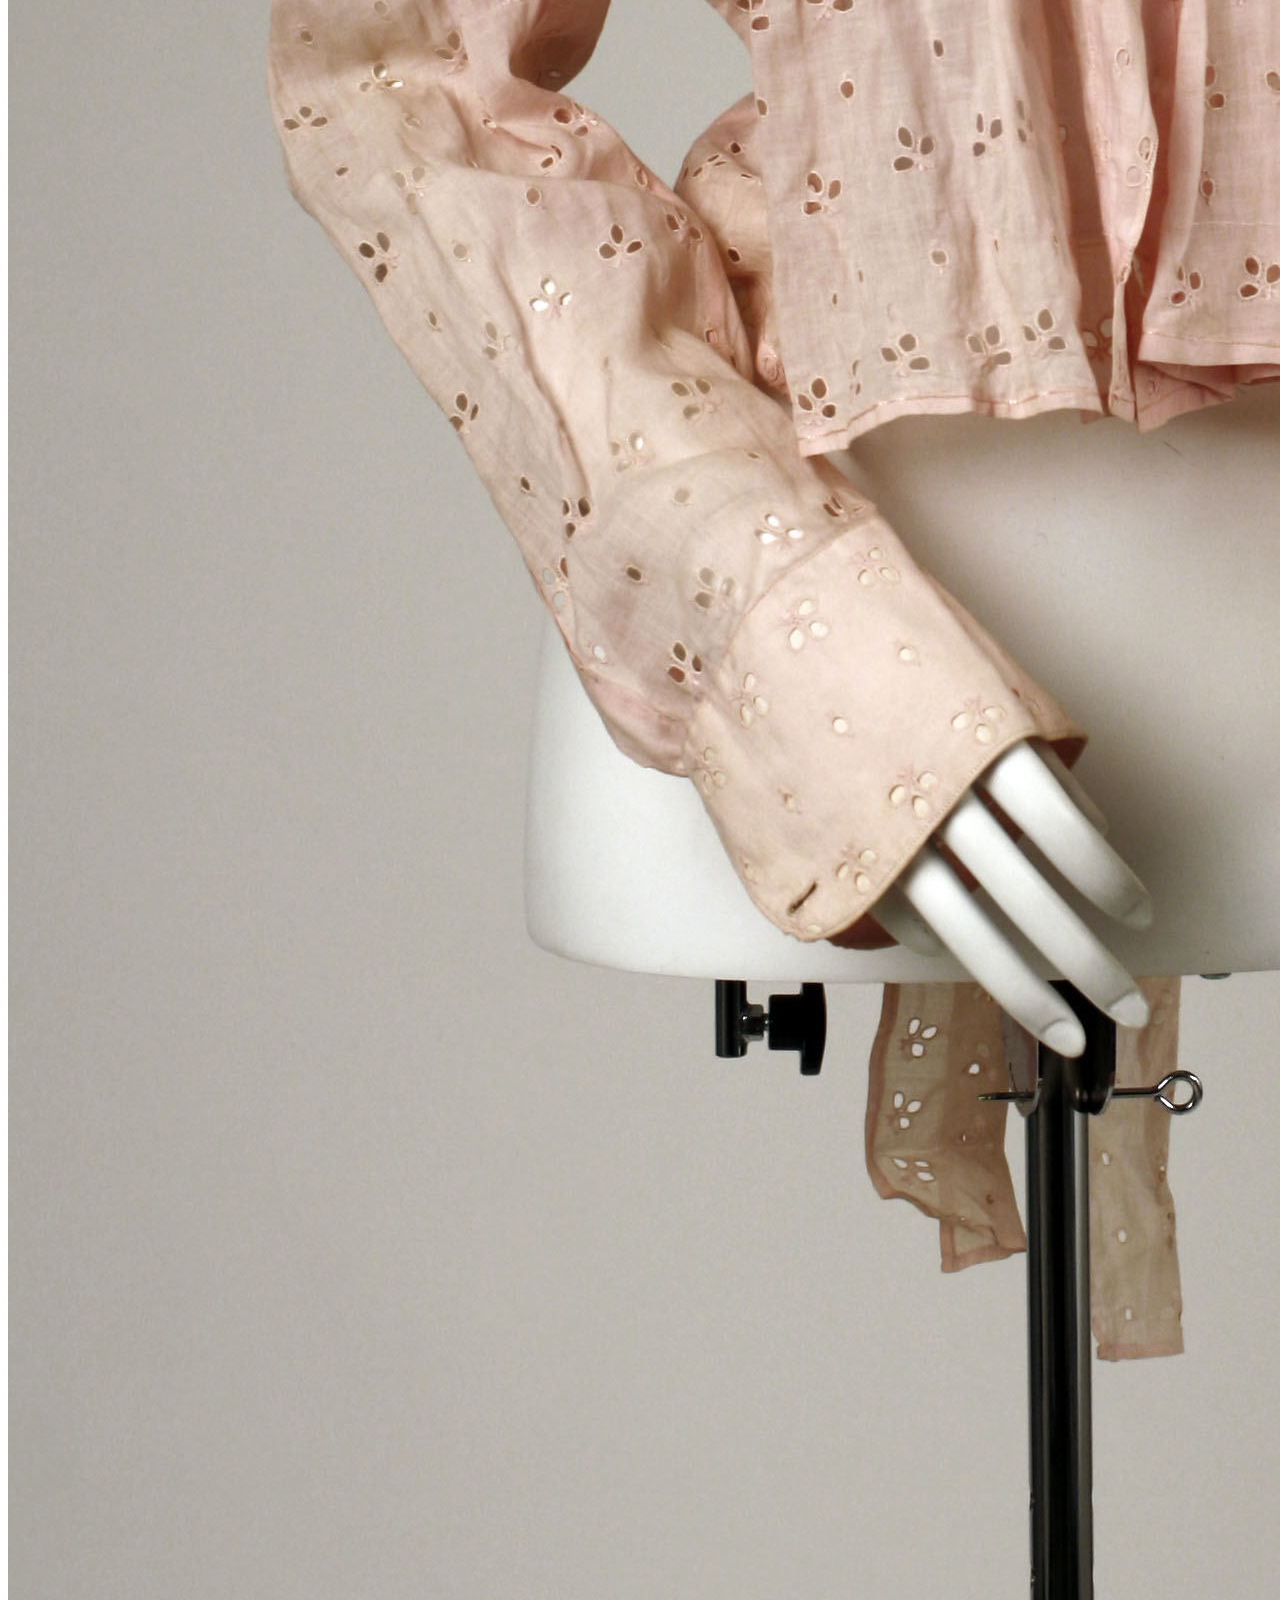
==== commit be30cc9e: "Fonts changed" ====
--- a/index.html
+++ b/index.html
@@ -3,6 +3,7 @@
 <head>
 	<title>90s Sleeves</title>
 	<link rel="icon" href="img/1892 Suit.png">
+	<link href="https://fonts.googleapis.com/css2?family=Bentham&family=Lobster&family=Noto+Serif+JP:wght@300&display=swap" rel="stylesheet"> 
 	<link rel="stylesheet" type="text/css" href="css/sleeves.css">
 </head>
 <body>
@@ -21,7 +22,7 @@
 		<h2>1886-ish:</h2>
 			<img src="img/1886ish American from The Met A.jpg">
 			<p>Most sleeves were flush with the dress during the 1870s & early-to-mid 1880s.<br>
-			This was taken about 1886.<br>
+			This was taken about 1886.
 			Source: The Met</p>
 		<h2>1889-1890:</h2>
 			<img src="img/1889-1890ish book Victorian Fashion in America.png">
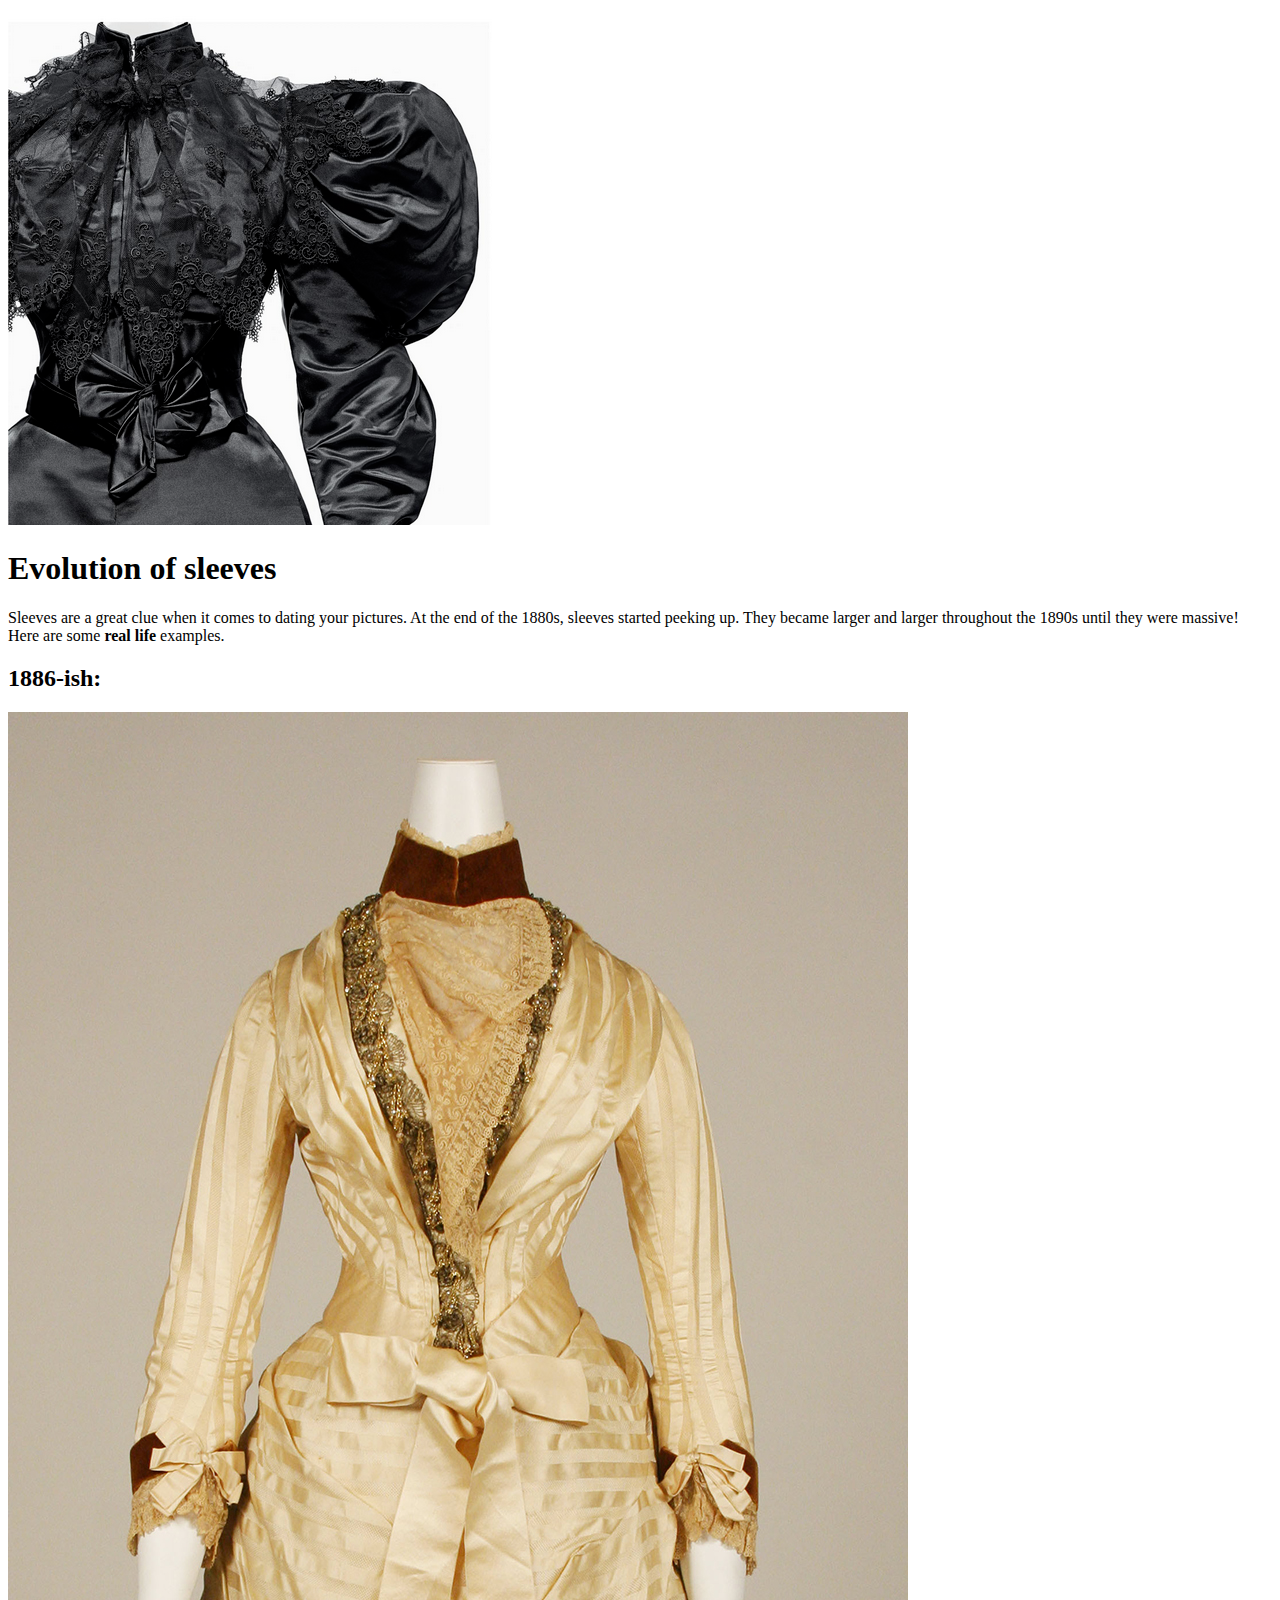
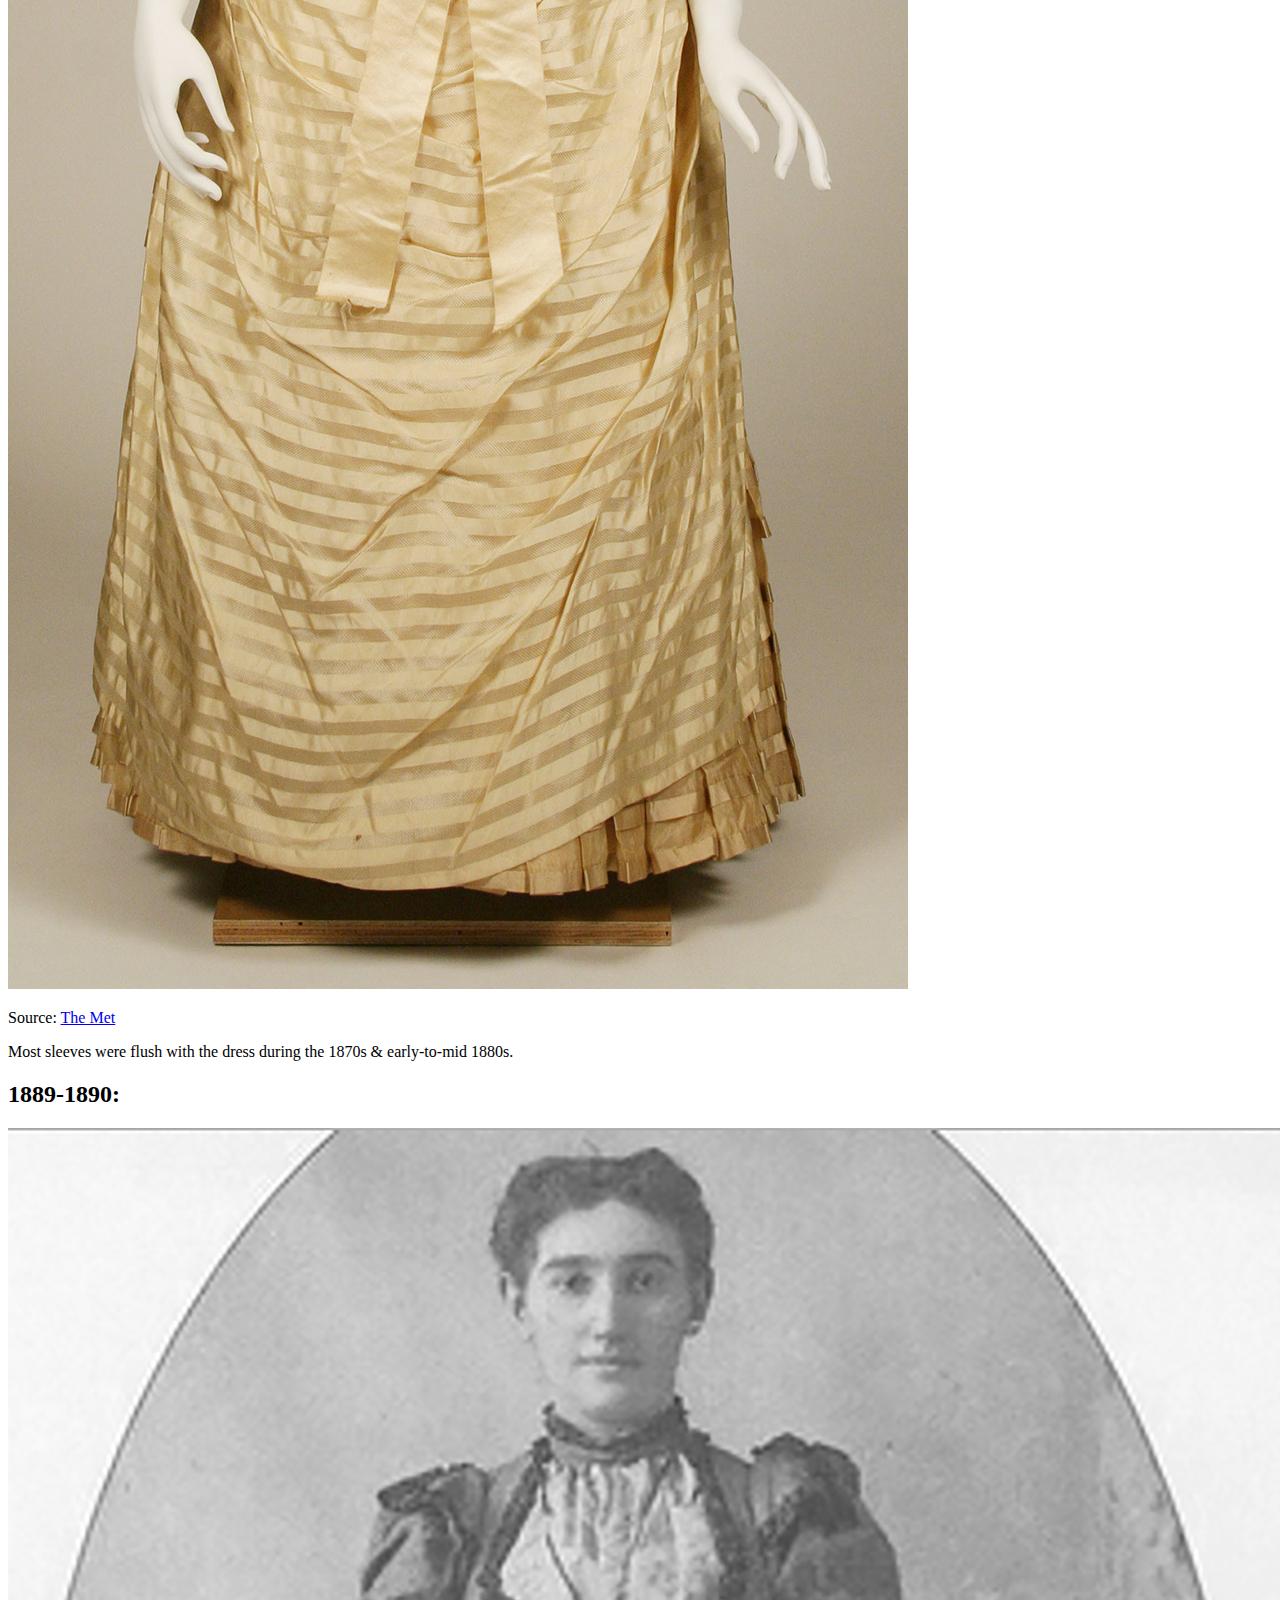
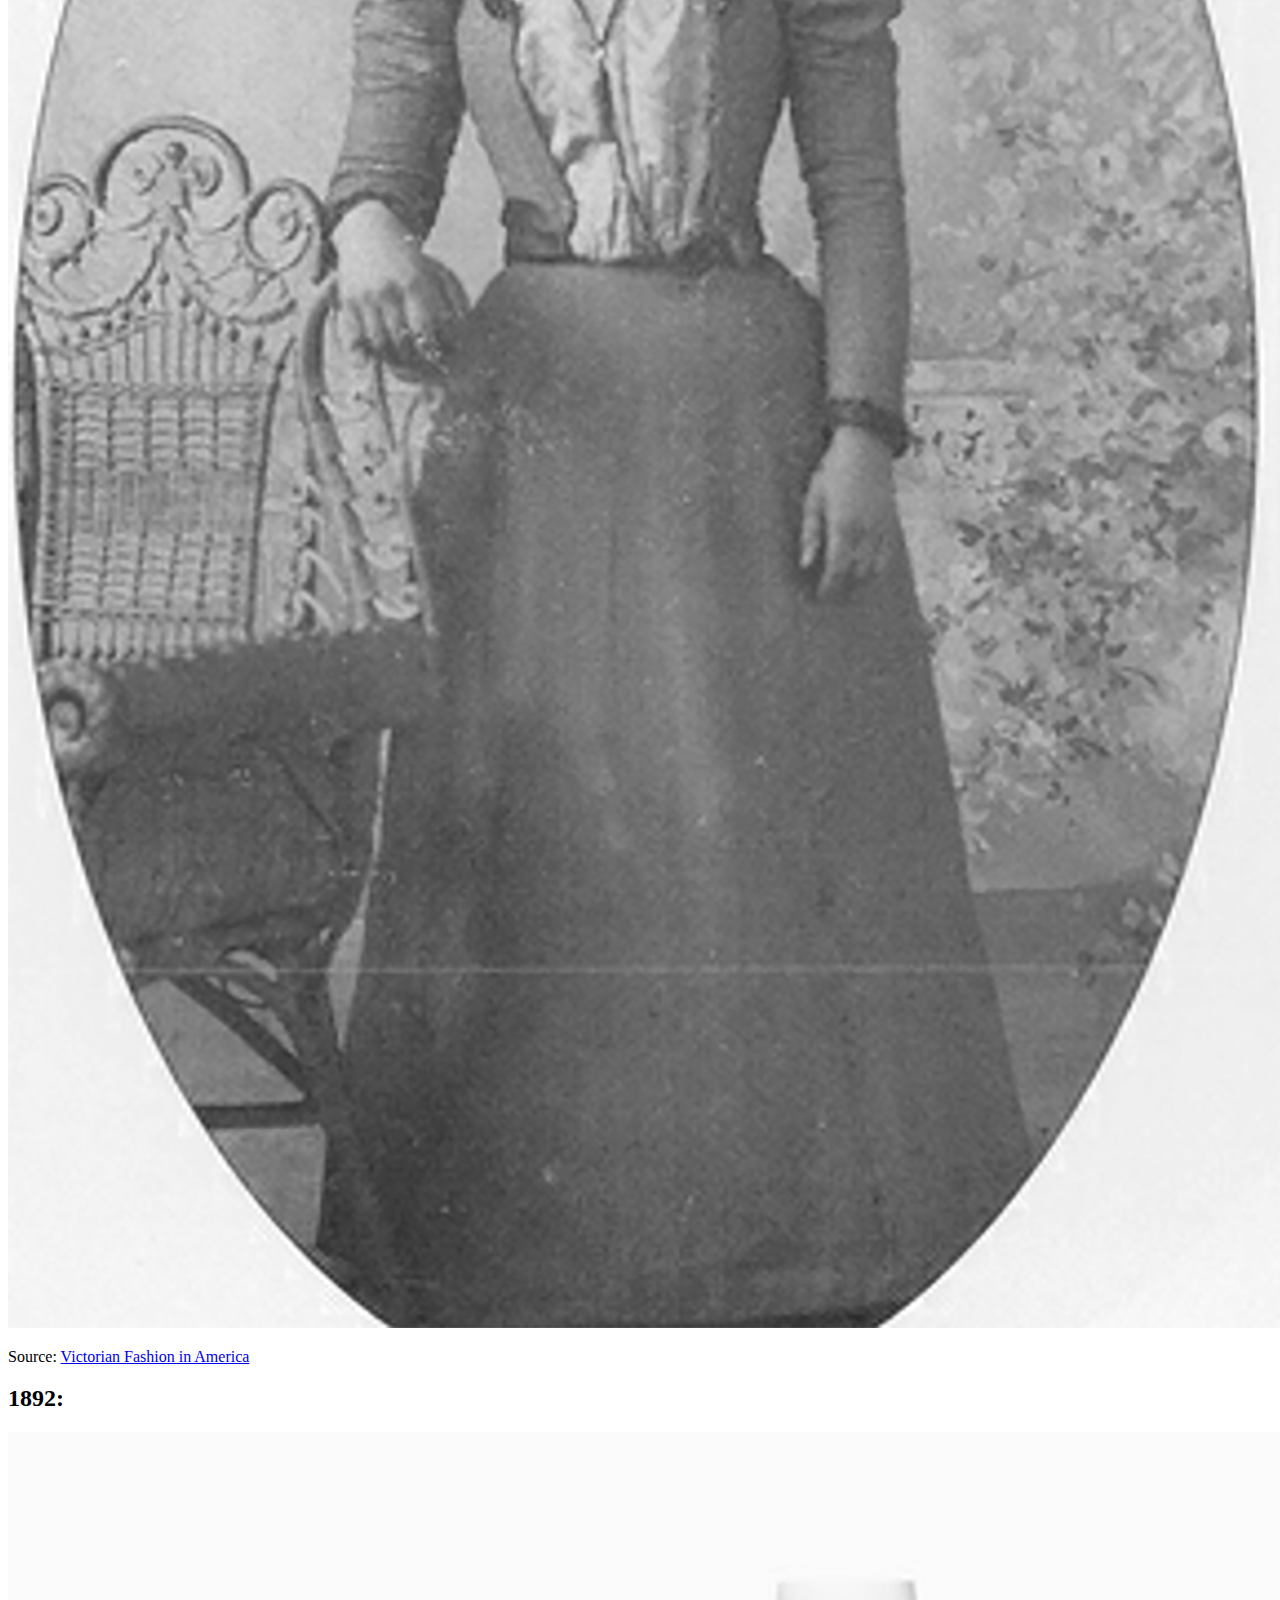
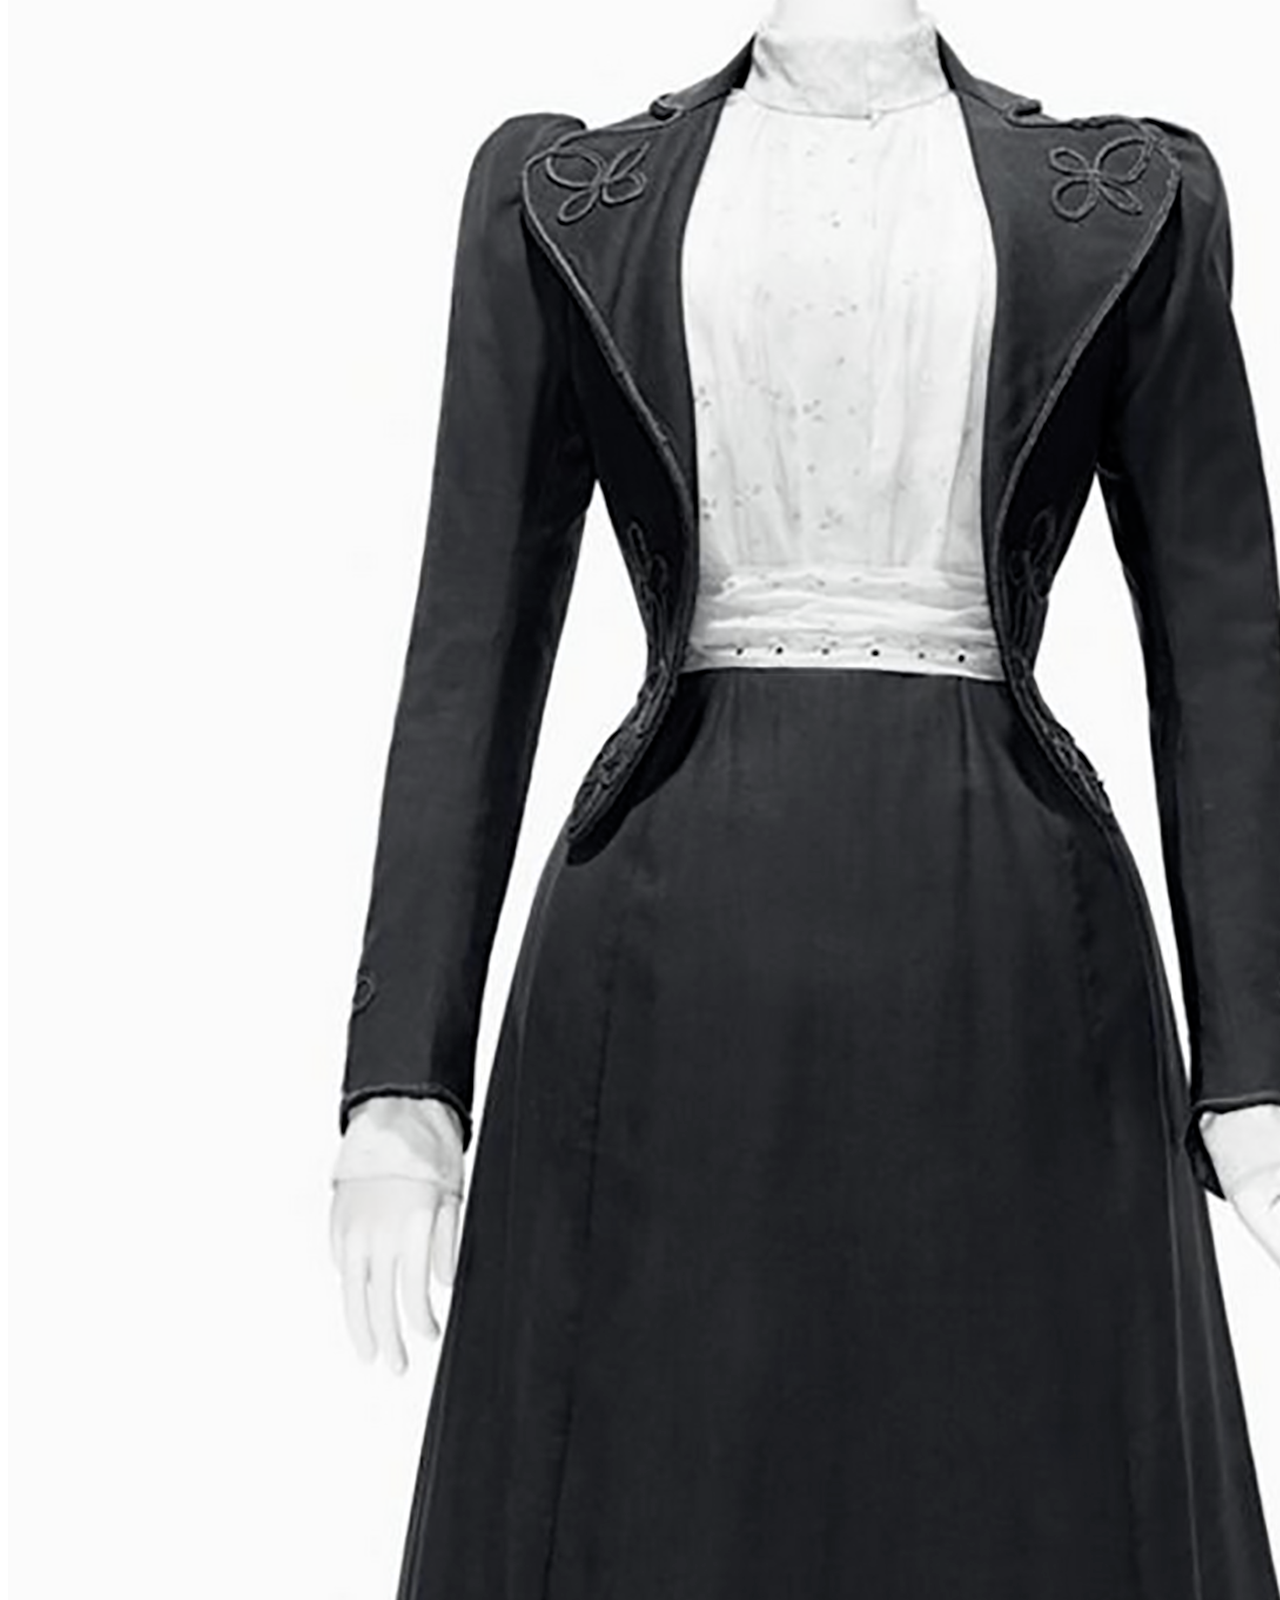
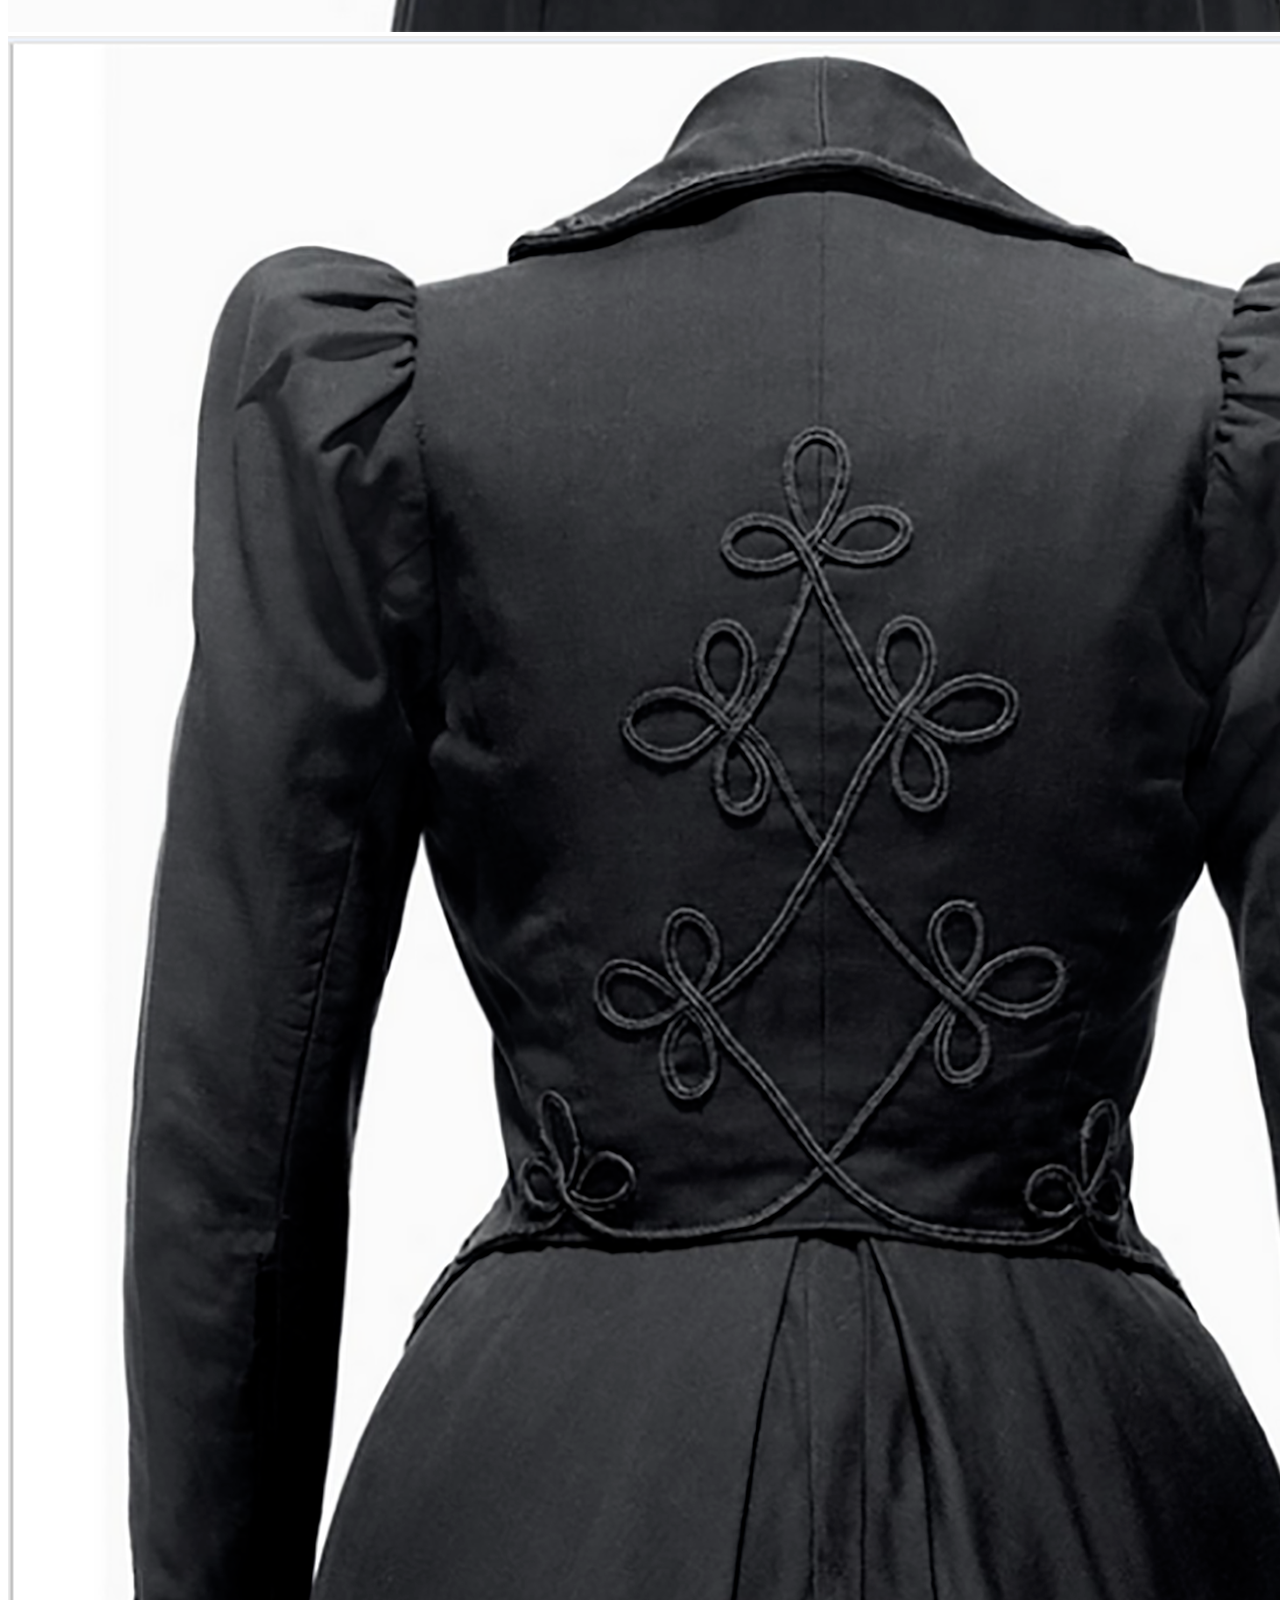
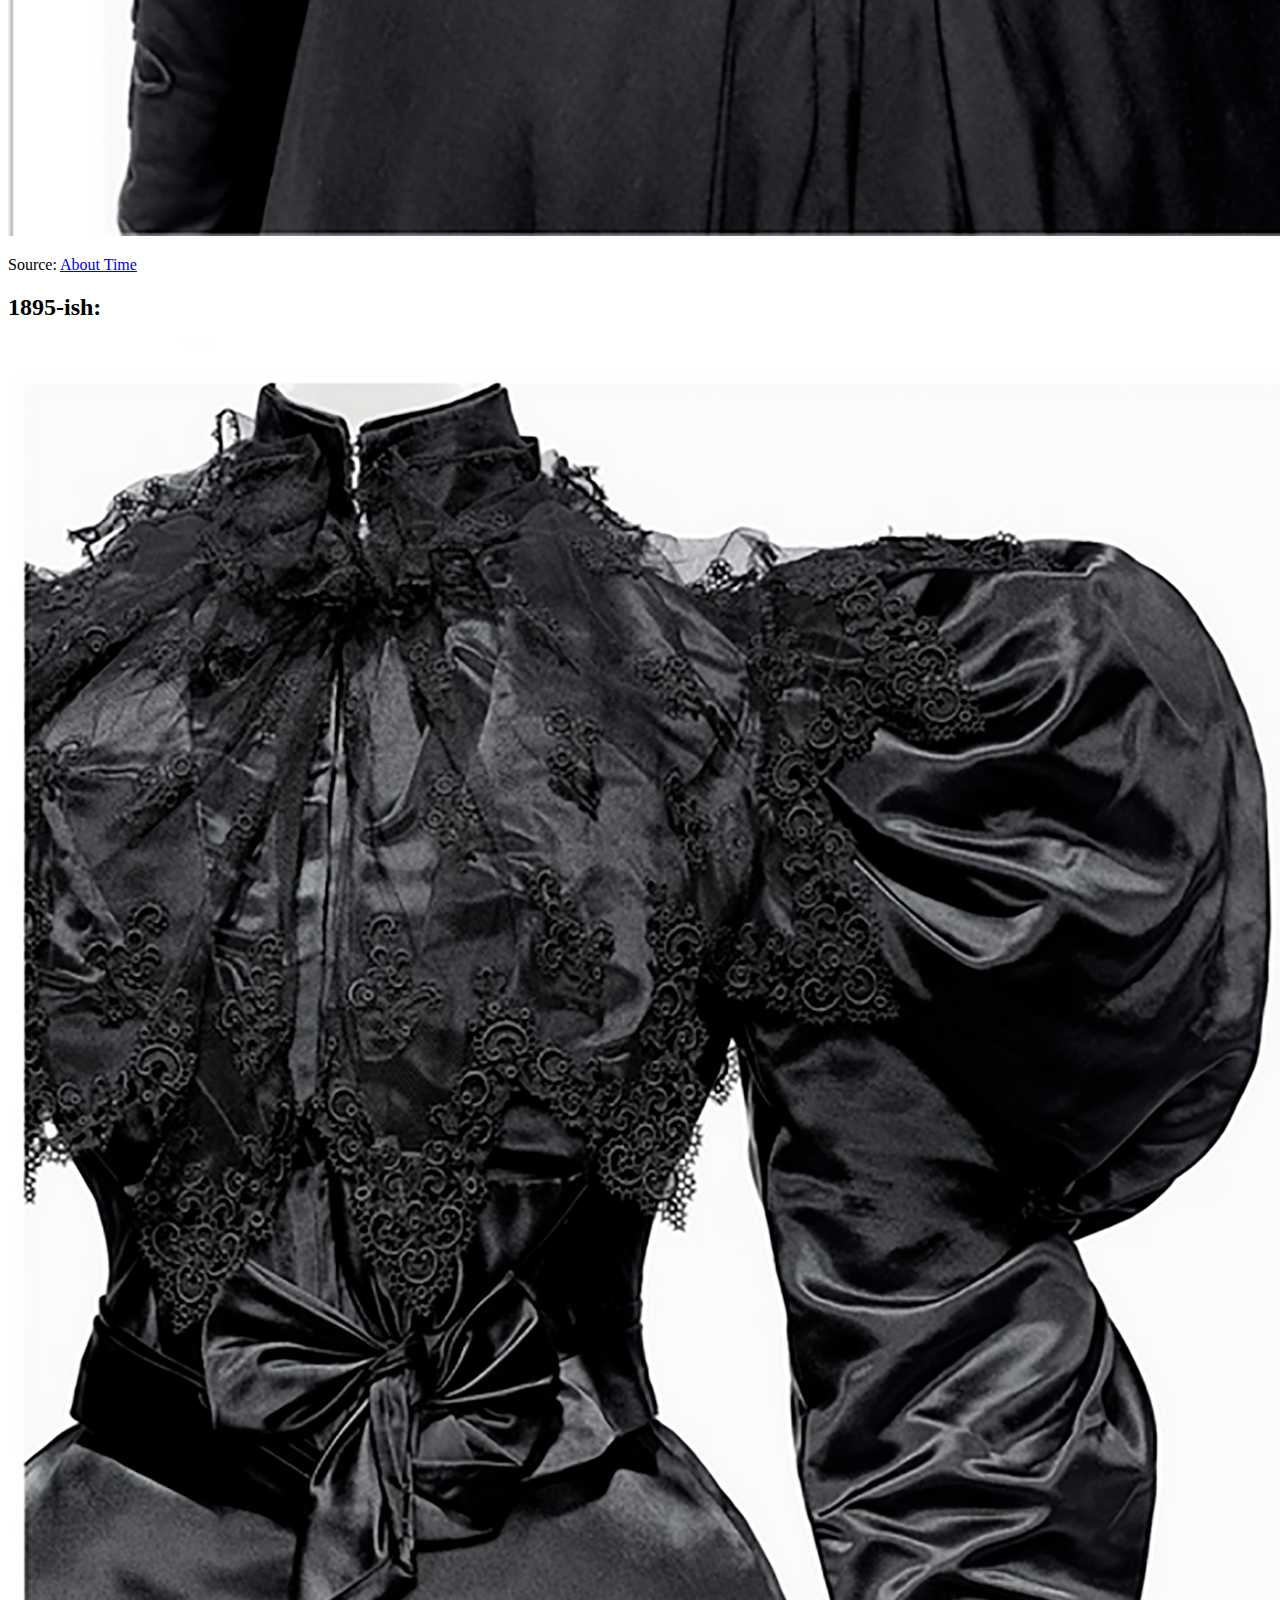
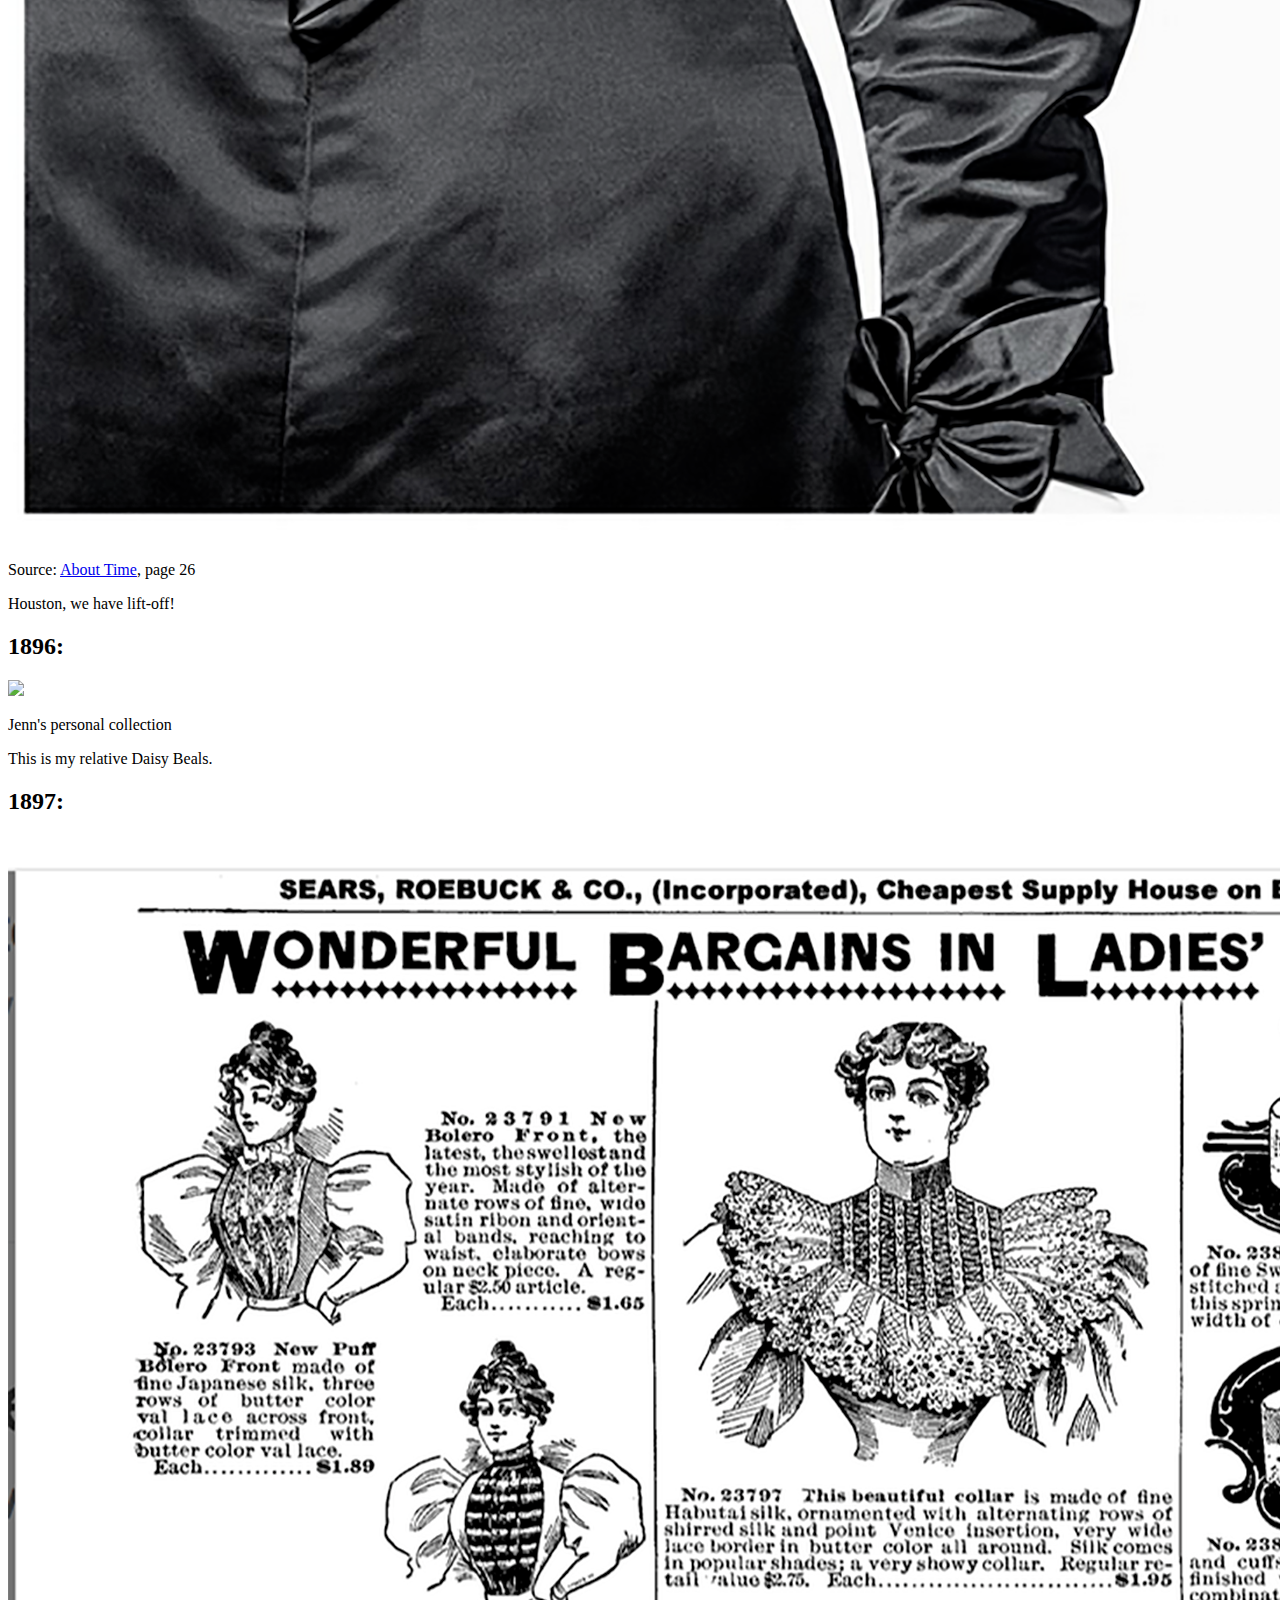
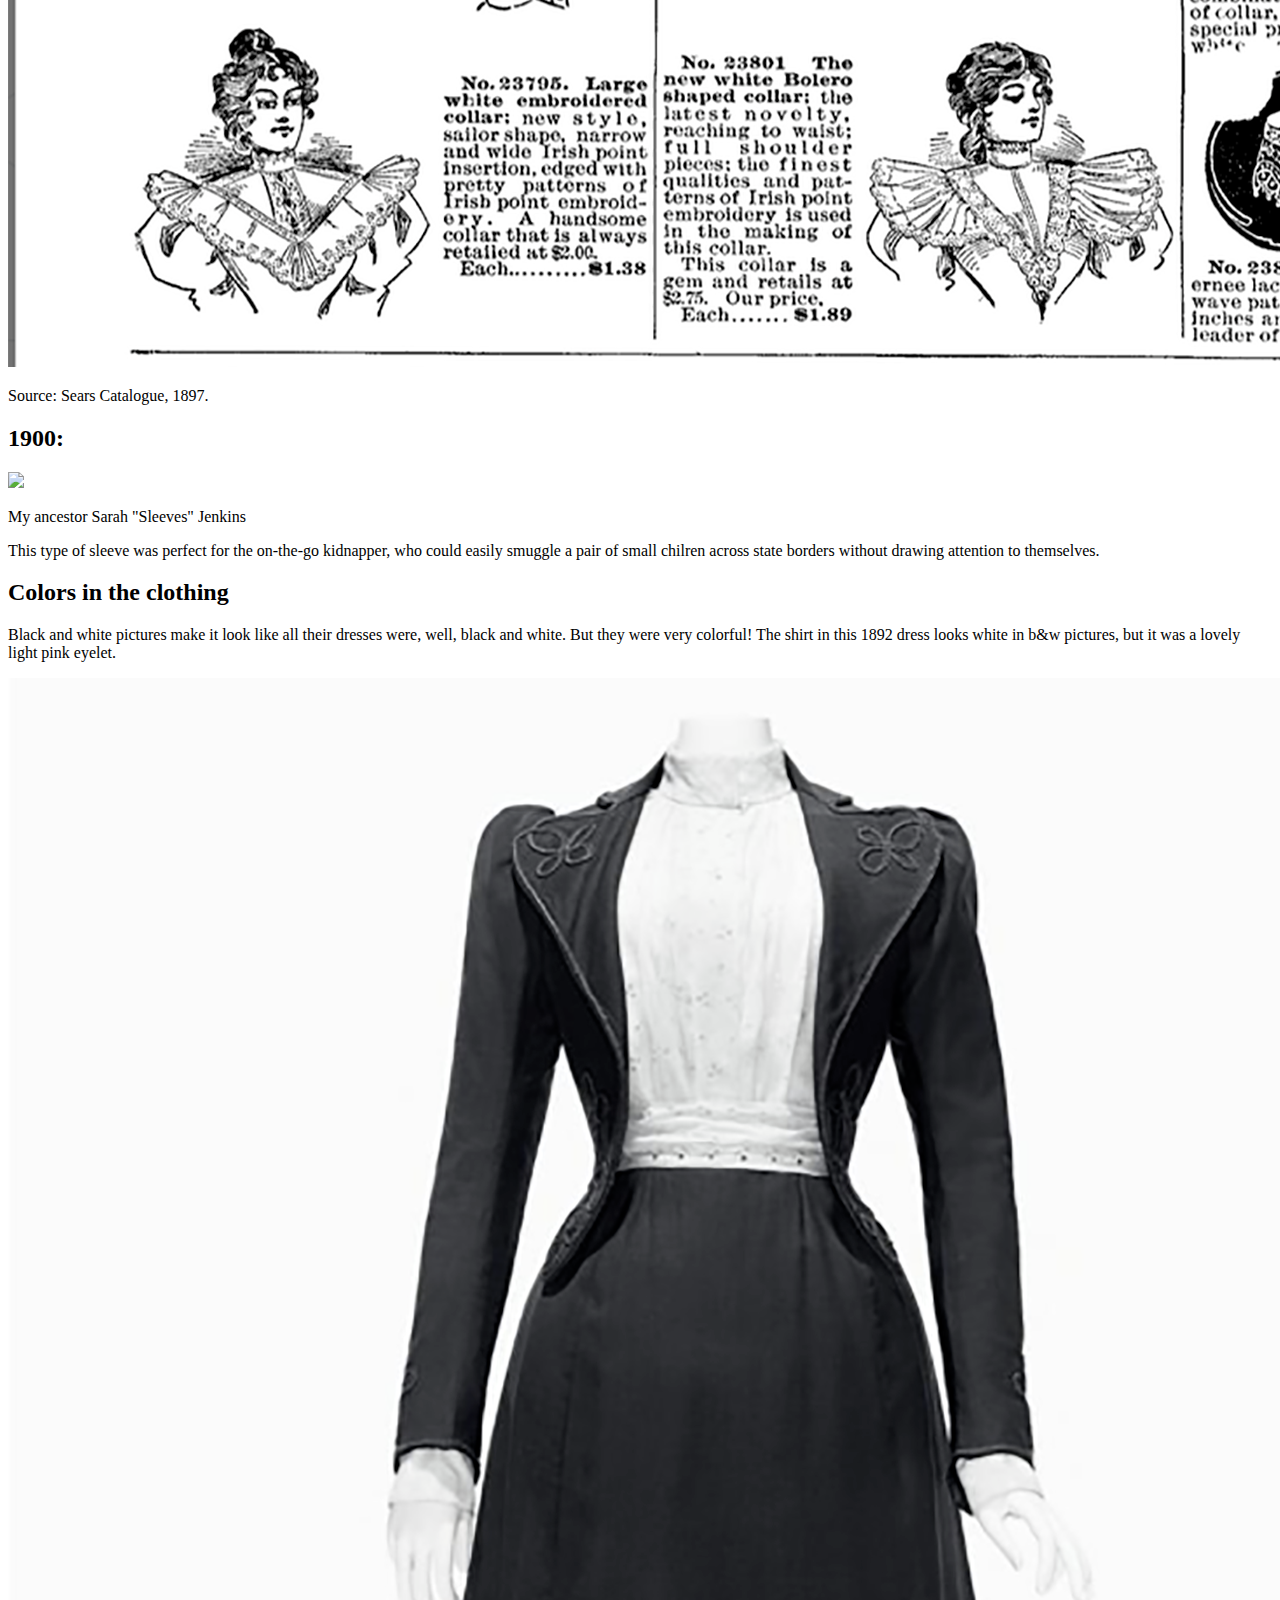
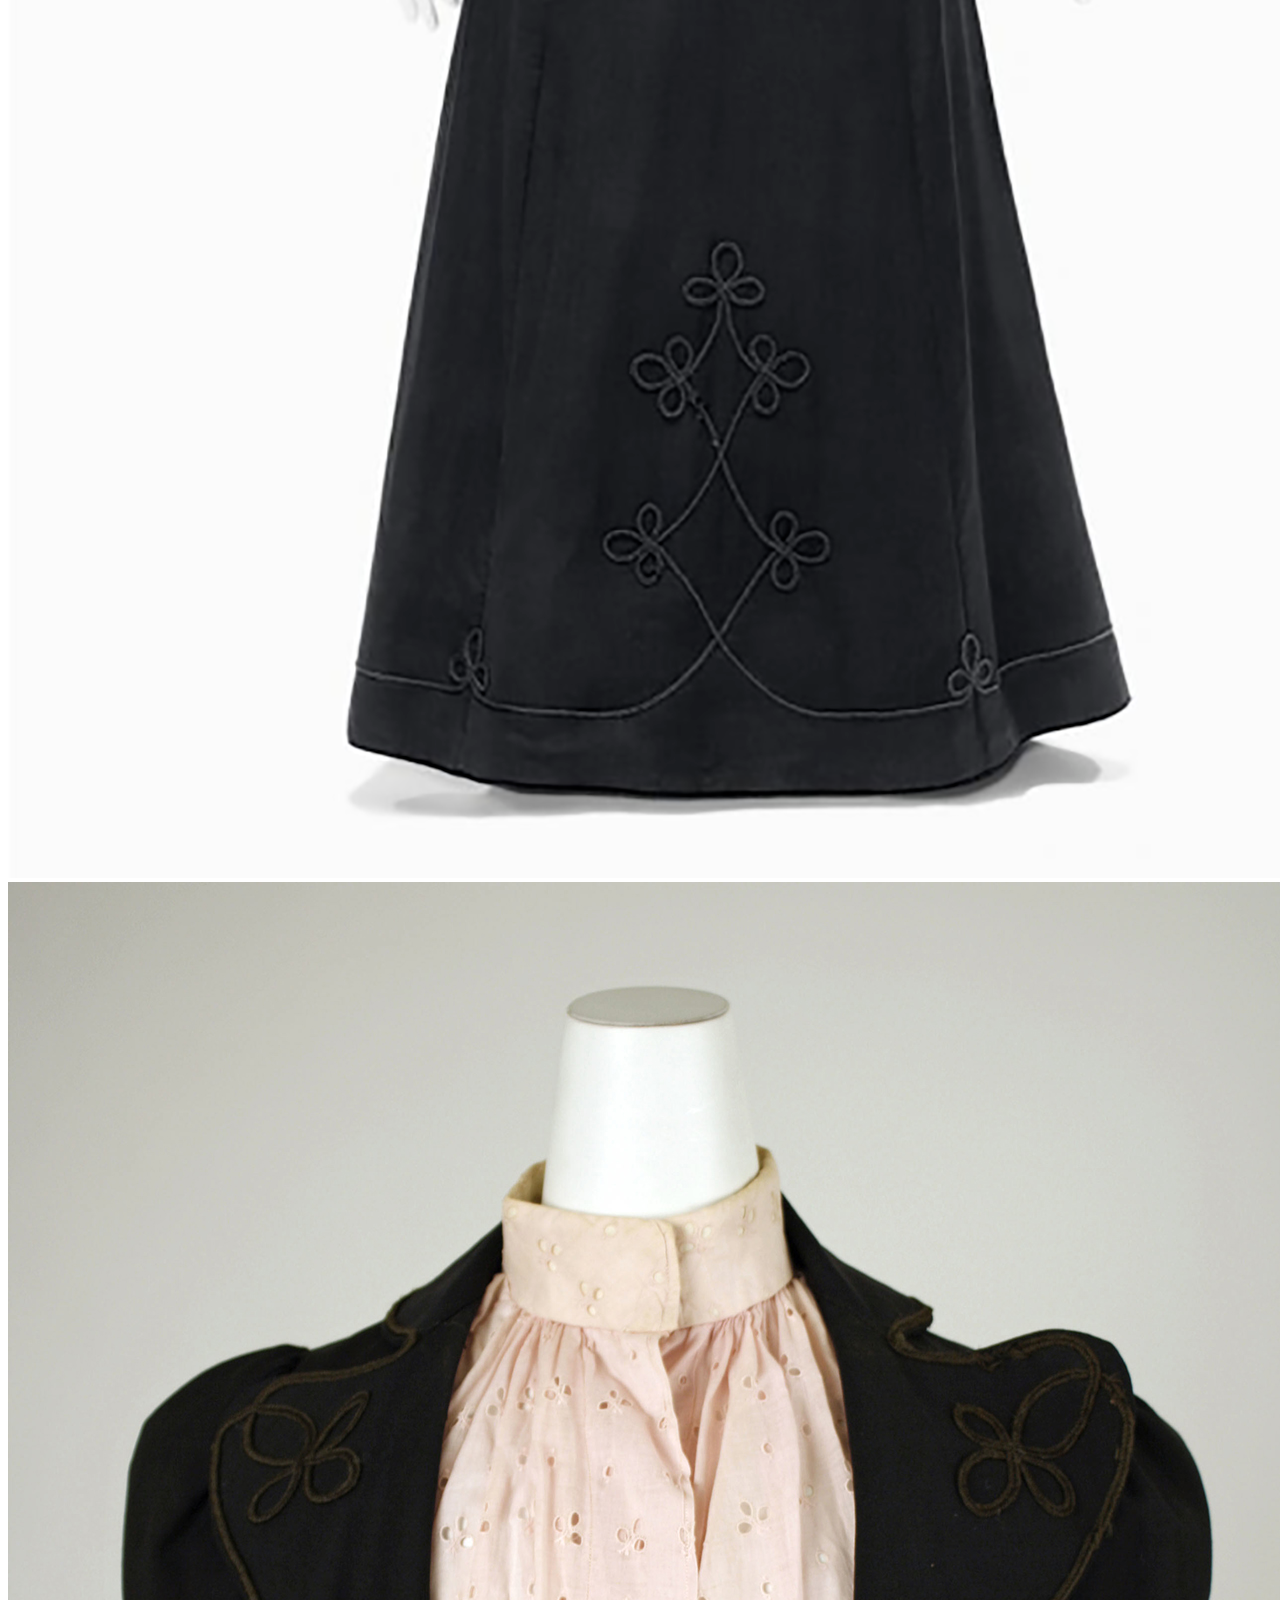
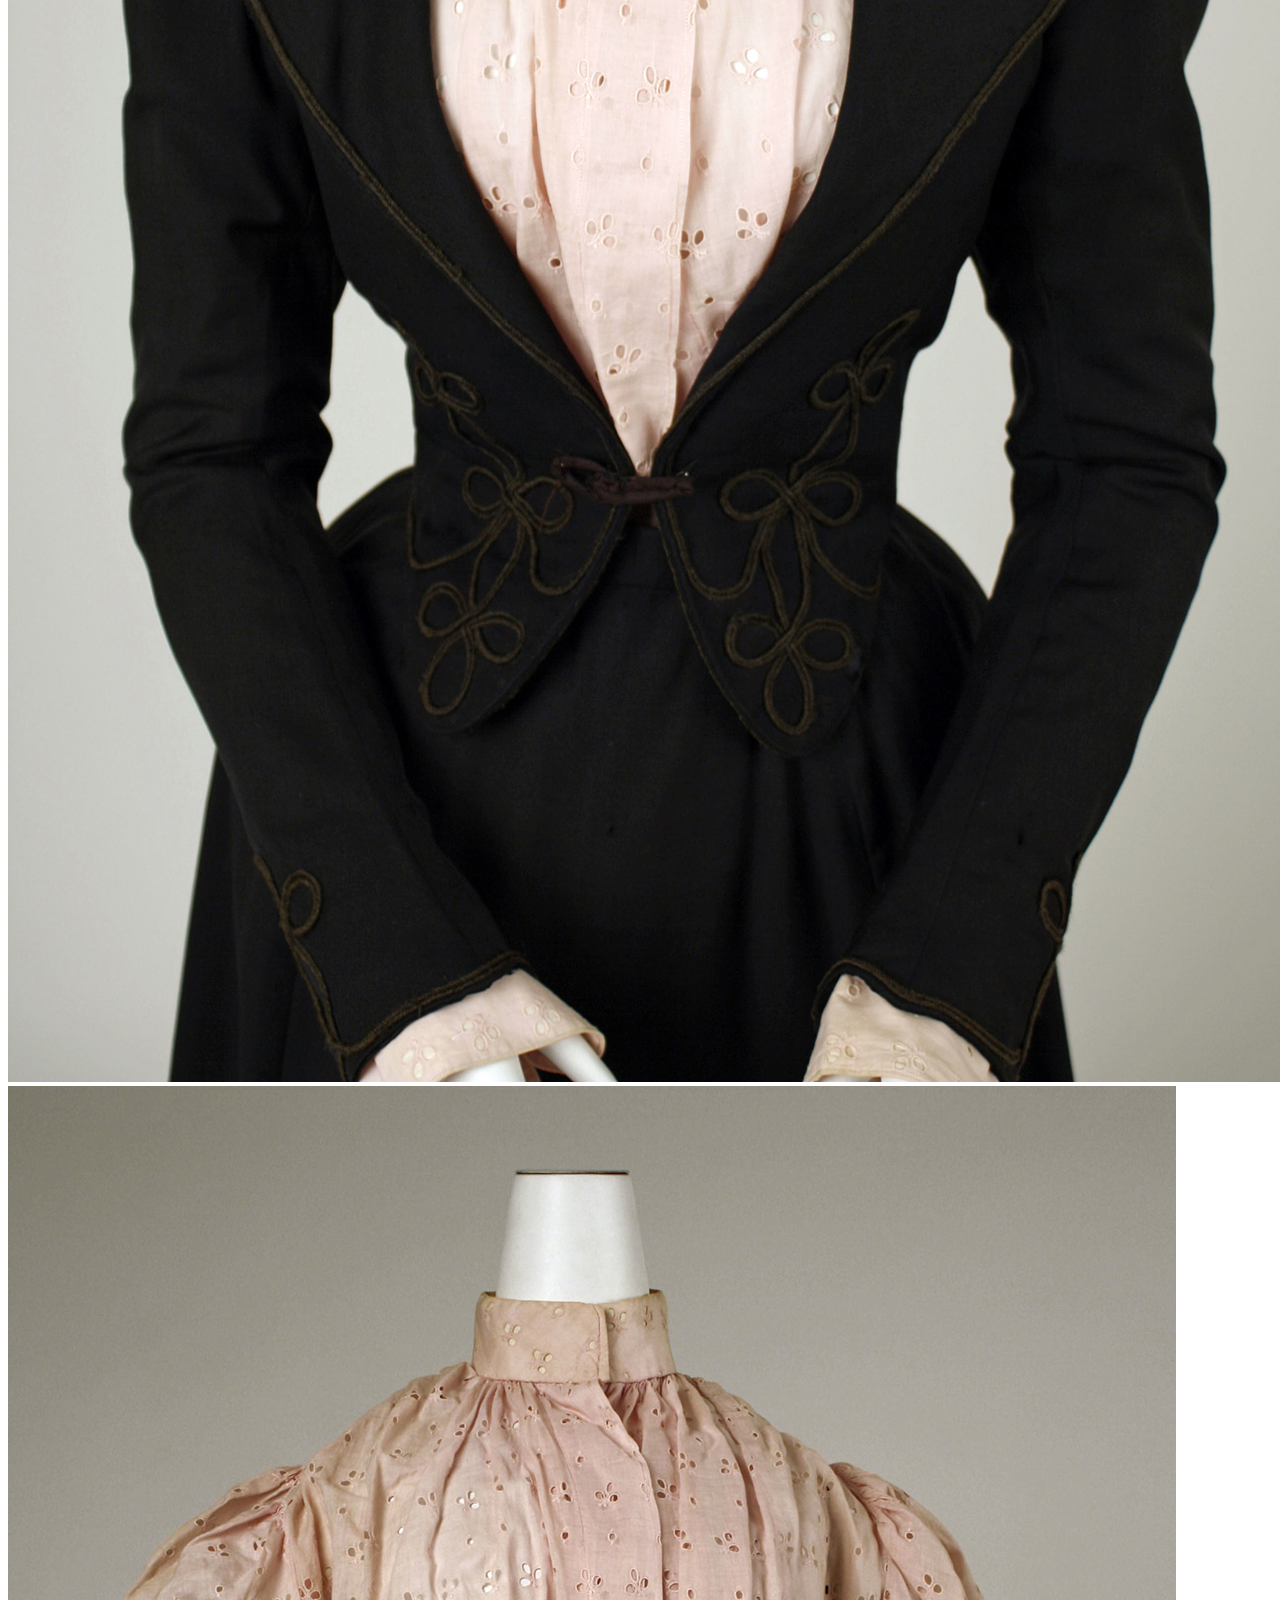
==== commit cd8d2e97: "Styling (still no image resize)" ====
--- a/index.html
+++ b/index.html
@@ -14,64 +14,58 @@
 	</HEADER>
 	<!-- main element -->
 	<main>
-		<p>Sleeves are a great clue when it comes to dating your pictures.<br>
-		At the end of the 1880s, sleeves started peeking up.  They became larger and larger throughout the 1890s until they were massive!<br>
+		<p>Sleeves are a great clue when it comes to dating your pictures.  At the end of the 1880s, sleeves started peeking up.  They became larger and larger throughout the 1890s until they were massive!<br>
 		Here are some <b>real life</b> examples.</p>
 		
 		<!-- Timeline Pics -->
 		<h2>1886-ish:</h2>
 			<img src="img/1886ish American from The Met A.jpg">
-			<p>Most sleeves were flush with the dress during the 1870s & early-to-mid 1880s.<br>
-			This was taken about 1886.
-			Source: The Met</p>
+			<p class="caption">Source: <a target="_blank" href="https://www.metmuseum.org/art/collection/search/100037?searchField=All&amp;sortBy=Relevance&amp;ft=1886+dress&amp;offset=0&amp;rpp=20&amp;pos=8">The Met</a></p>
+			<p>Most sleeves were flush with the dress during the 1870s & early-to-mid 1880s.</p>
 		<h2>1889-1890:</h2>
 			<img src="img/1889-1890ish book Victorian Fashion in America.png">
-			<p>This was taken about 1889-1890.<br>
-			Source: book Victorian Fashion in America</p>
+			<p class="caption">Source: <a target="_blank" href="https://smile.amazon.com/Victorian-Fashion-America-Photographs-Costumes/dp/0486418146/ref=sr_1_1?dchild=1&keywords=victorian+fashion+in+america&qid=1591566024&sr=8-1">Victorian Fashion in America</a></p>
 		<h2>1892:</h2>
-			<img src="img/1892 Suit B About Time.png">
-			<img src="img/1892 Suit close.png">
-			<p>This dress was created in 1892.<br>
-			Source: book About Time</p>
+			<img class="multiple" src="img/1892 Suit B About Time.png">
+			<img class="multiple" src="img/1892 Suit close.png">
+			<p class="caption">	Source: <a target="_blank" href="https://www.google.com/books/edition/About_Time/DAneDwAAQBAJ?hl=en&gbpv=1&bsq=1892">About Time</a></p>
 		<h2>1895-ish:</h2>
 			<img src="img/1895ish book About Time.png">
-			<p>This dress is from about 1895.  Houston, we have lift-off!<br>
-			Source: book About Time</p>
+			<p class="caption"> Source: <a target="_blank" href="https://www.google.com/books/edition/About_Time/DAneDwAAQBAJ?hl=en&gbpv=1&bsq=Page%2026">About Time</a>, page 26</p>
+			<p>Houston, we have lift-off!
 		<h2>1896:</h2>
 			<img src="img/1896 Daisy Beals.jpg">
-			<p>This is my relative Daisy Beals, taken in 1896.</p>
+			<p class="caption">Jenn's personal collection</p>
+			<p>This is my relative Daisy Beals.</p>
 		<h2>1897:</h2>
-			<img src="img/1897 Sears.png">
-			<p>This is an ad for collars from the Sears Catalogue published in 1897.</p>
+			<img class="horizontal" src="img/1897 Sears.png">
+			<p class="caption">Source: Sears Catalogue, 1897.</p>
 		<h2>1900:</h2>
-			<img src="img/1900 Sarah Phelps Jenkins sleeves B.jpg">
-			<p>This is my ancestor Sarah "Sleeves" Jenkins, taken in 1900.<br>
-			This type of sleeve was perfect for the on-the-go kidnapper, who could easily smuggle a pair of small chilren across state borders without drawing attention to themselves.</p>
+			<img class="horizonal" src="img/1900 Sarah Phelps Jenkins sleeves B.jpg">
+			<p class="caption">My ancestor Sarah "Sleeves" Jenkins
+			<p>This type of sleeve was perfect for the on-the-go kidnapper, who could easily smuggle a pair of small chilren across state borders without drawing attention to themselves.</p>
 
 <!-- Colors -->
 		<h2>Colors in the clothing</h2>
-		<p>Black and white pictures make it look like all their dresses were, well, black and white.  But they were very colorful!  The shirt in this 1892 dress looks white, but it was a lovely light pink eyelet.</p>
+		<p>Black and white pictures make it look like all their dresses were, well, black and white.  But they were very colorful!  The shirt in this 1892 dress looks white in b&w pictures, but it was a lovely light pink eyelet.</p>
 		<img src="img/1892 from book About Time A.png">
-		<img src="img/1892 Met C.jpg">
-		<img src="img/1892 Met D.jpg">
-		<img src="img/1892 Met E.jpg">
+		<img class="multiple" src="img/1892 Met C.jpg">
+		<img class="multiple" src="img/1892 Met D.jpg">
+		<img class="multiple" src="img/1892 Met E.jpg">
 		<p><a target="_blank" href="https://www.metmuseum.org/art/collection/search/84443?searchField=All&amp;sortBy=Relevance&amp;ft=1892+american+suit+eyelet&amp;offset=0&amp;rpp=20&amp;pos=3">Source: The Met</a></p>
 <!-- Stuff from class -->
 		<!-- Numbered list -->
-		<h2>See the changes!</h2>
-		<ol>
-			<li>Sleeves in 1889</li>
-			<li>Sleeves in 1892</li>
-			<li>Sleeves in 1895</li>
-		</ol>
+		<h2>See the fabrics!</h2>
 		<!-- Un-numbered list -->
+		<ul>
 			<li><a target="_blank" href="https://www.joann.com/">Silk fabric</a></li>
 			<li><a target="_blank" href="https://www.joann.com/">Wool fabric</a></li>
+			<li><a target="_blank" href="https://www.joann.com/">Eyelet fabric</a></li>
 		</ul>
 	</main>
 	<!-- Footer element -->
 	<footer>
-		<p>Contact Jenn for a good time. &copy; <a href="mailto:jennsalittlehoff@gmail.com"></a> Jenn's Email</p>
+		<p>Contact Jenn for a good time. &copy; <a href="mailto:jennsalittlehoff@gmail.com"> jennsalittlehoff@gmail.com</a></p>
 	</footer>
 </body>
 </html>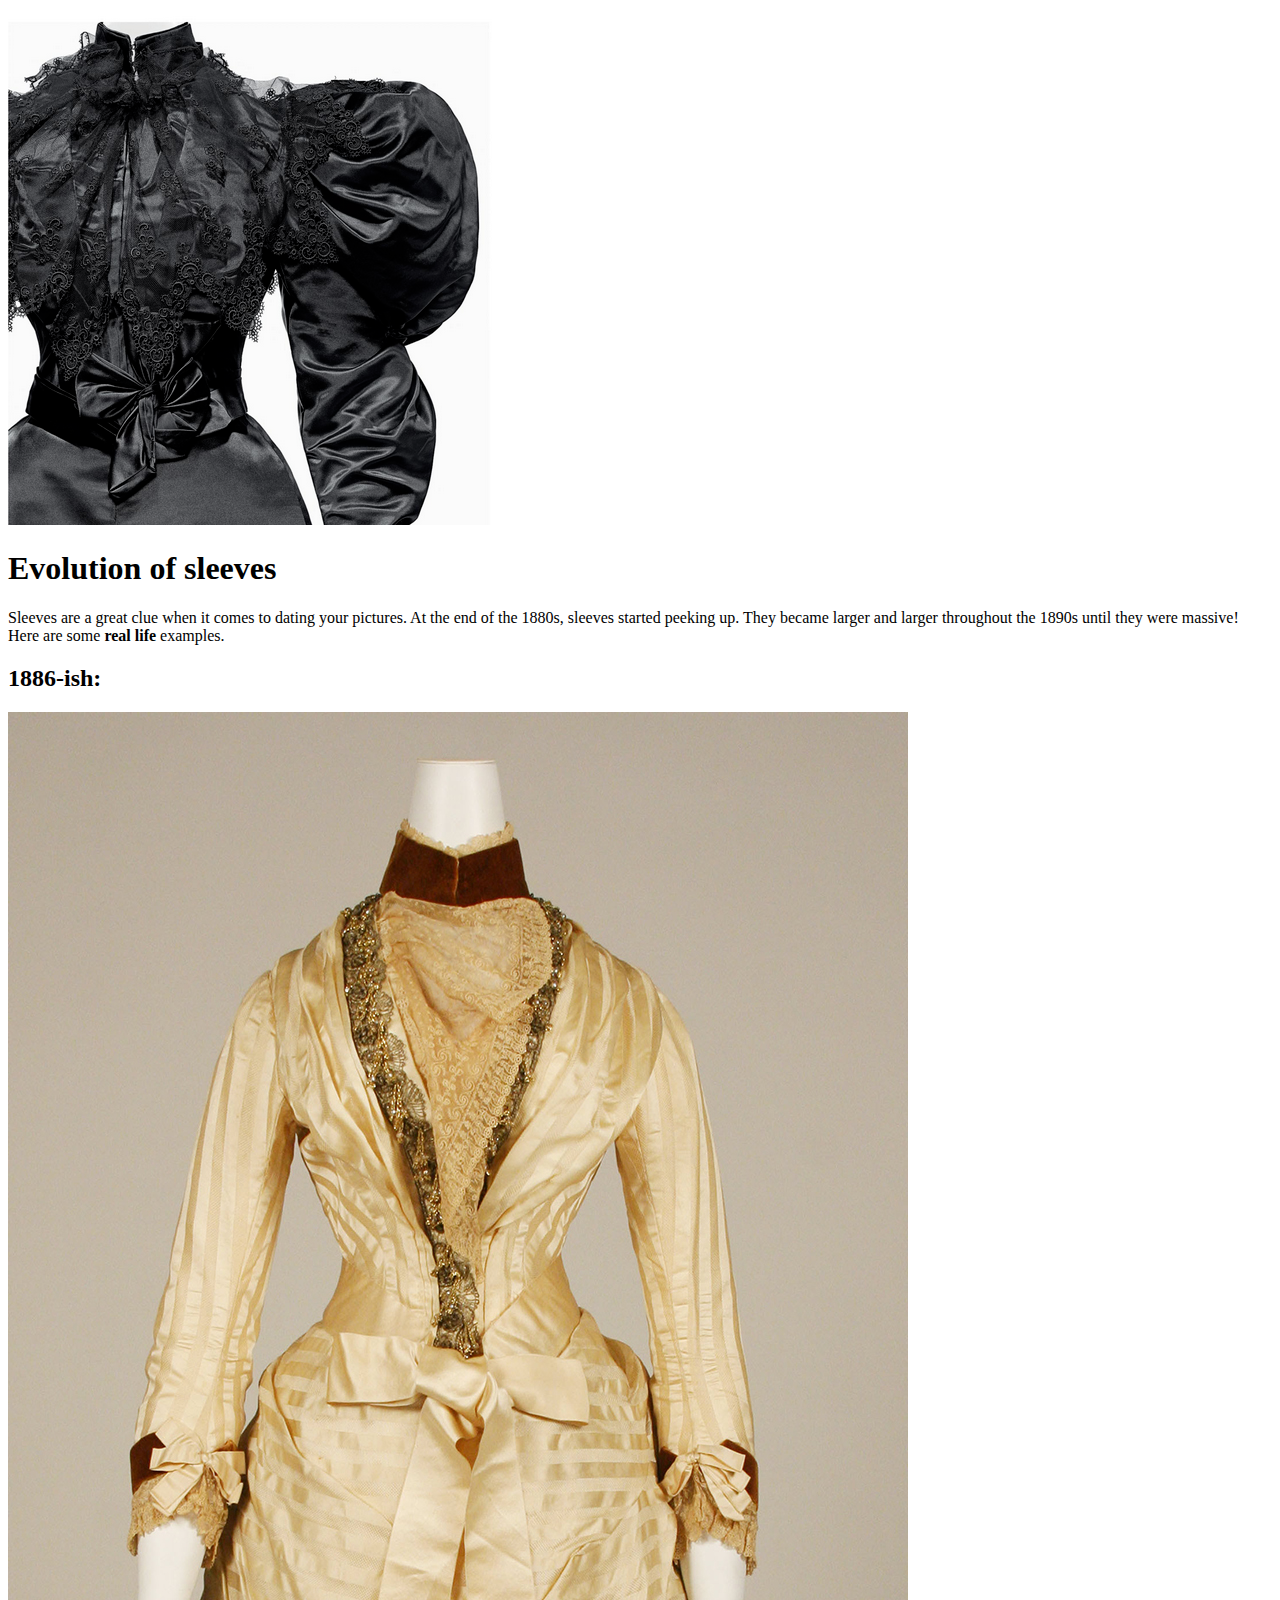
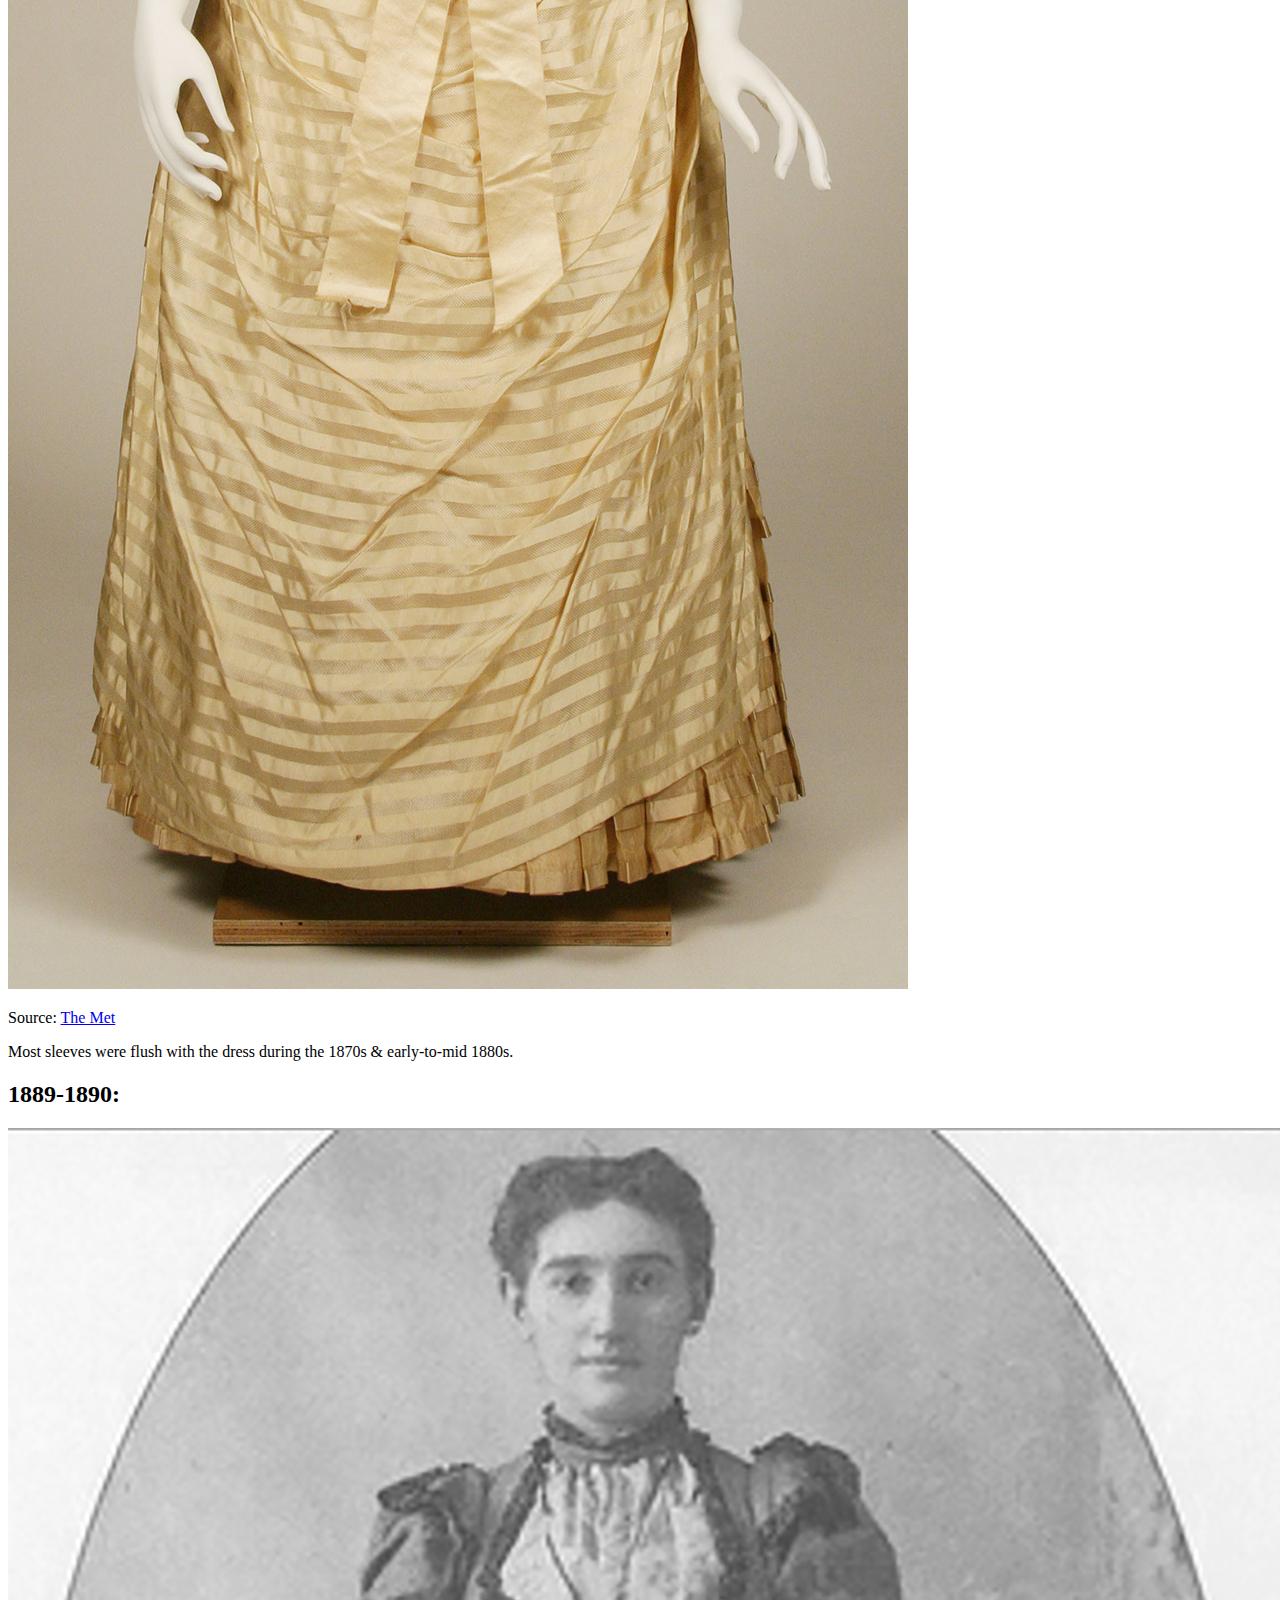
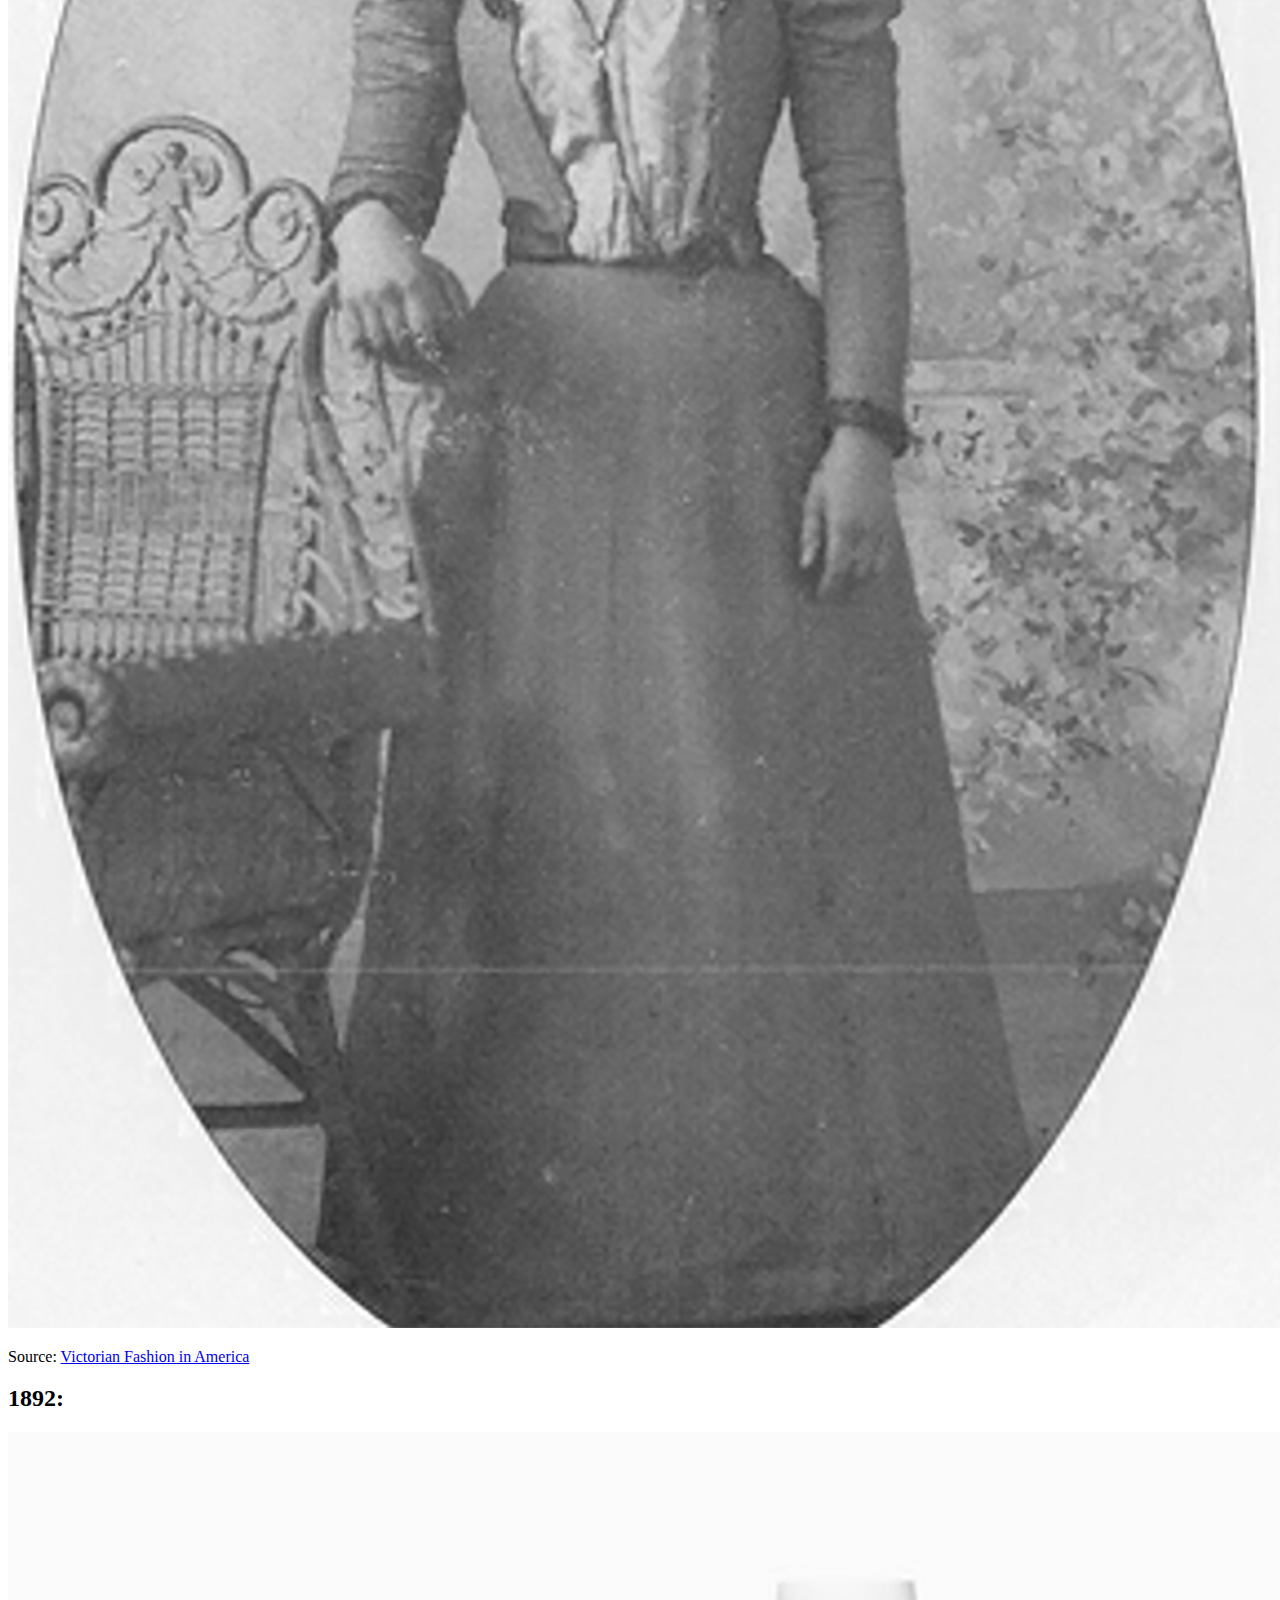
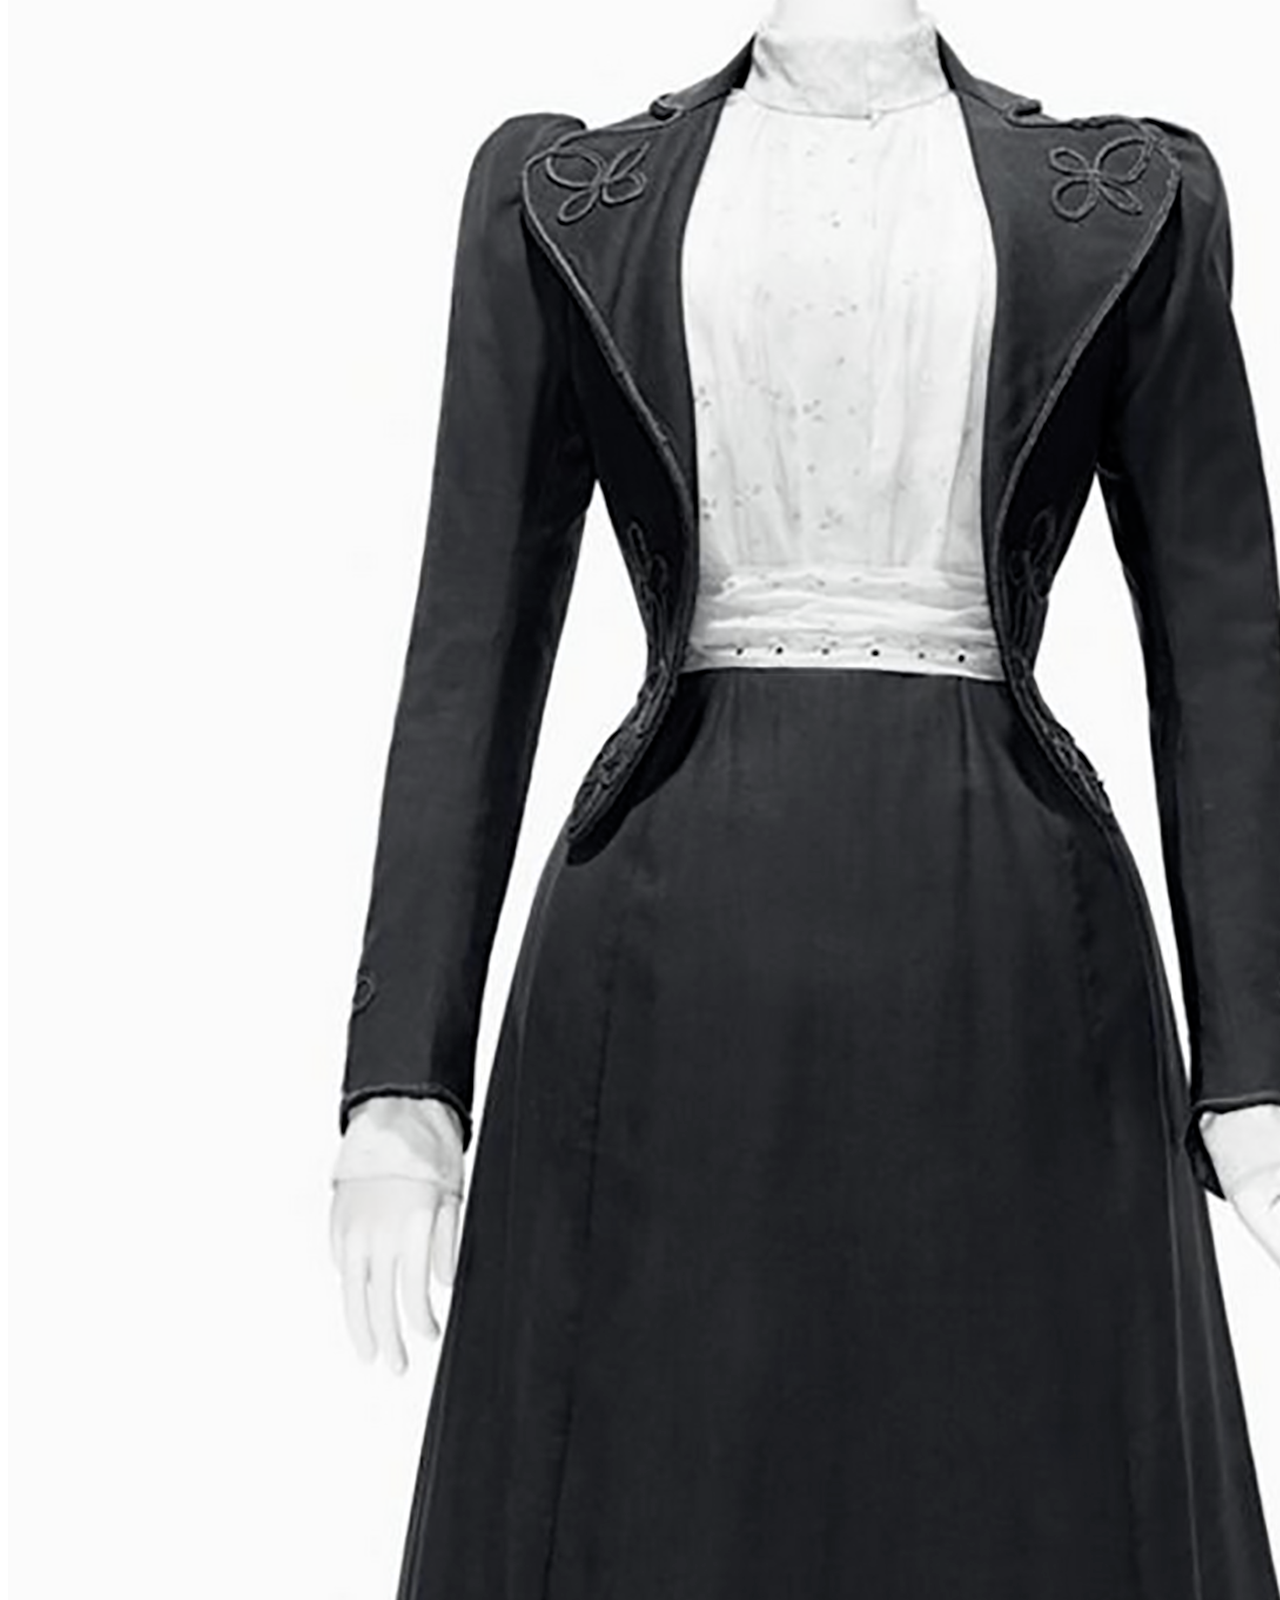
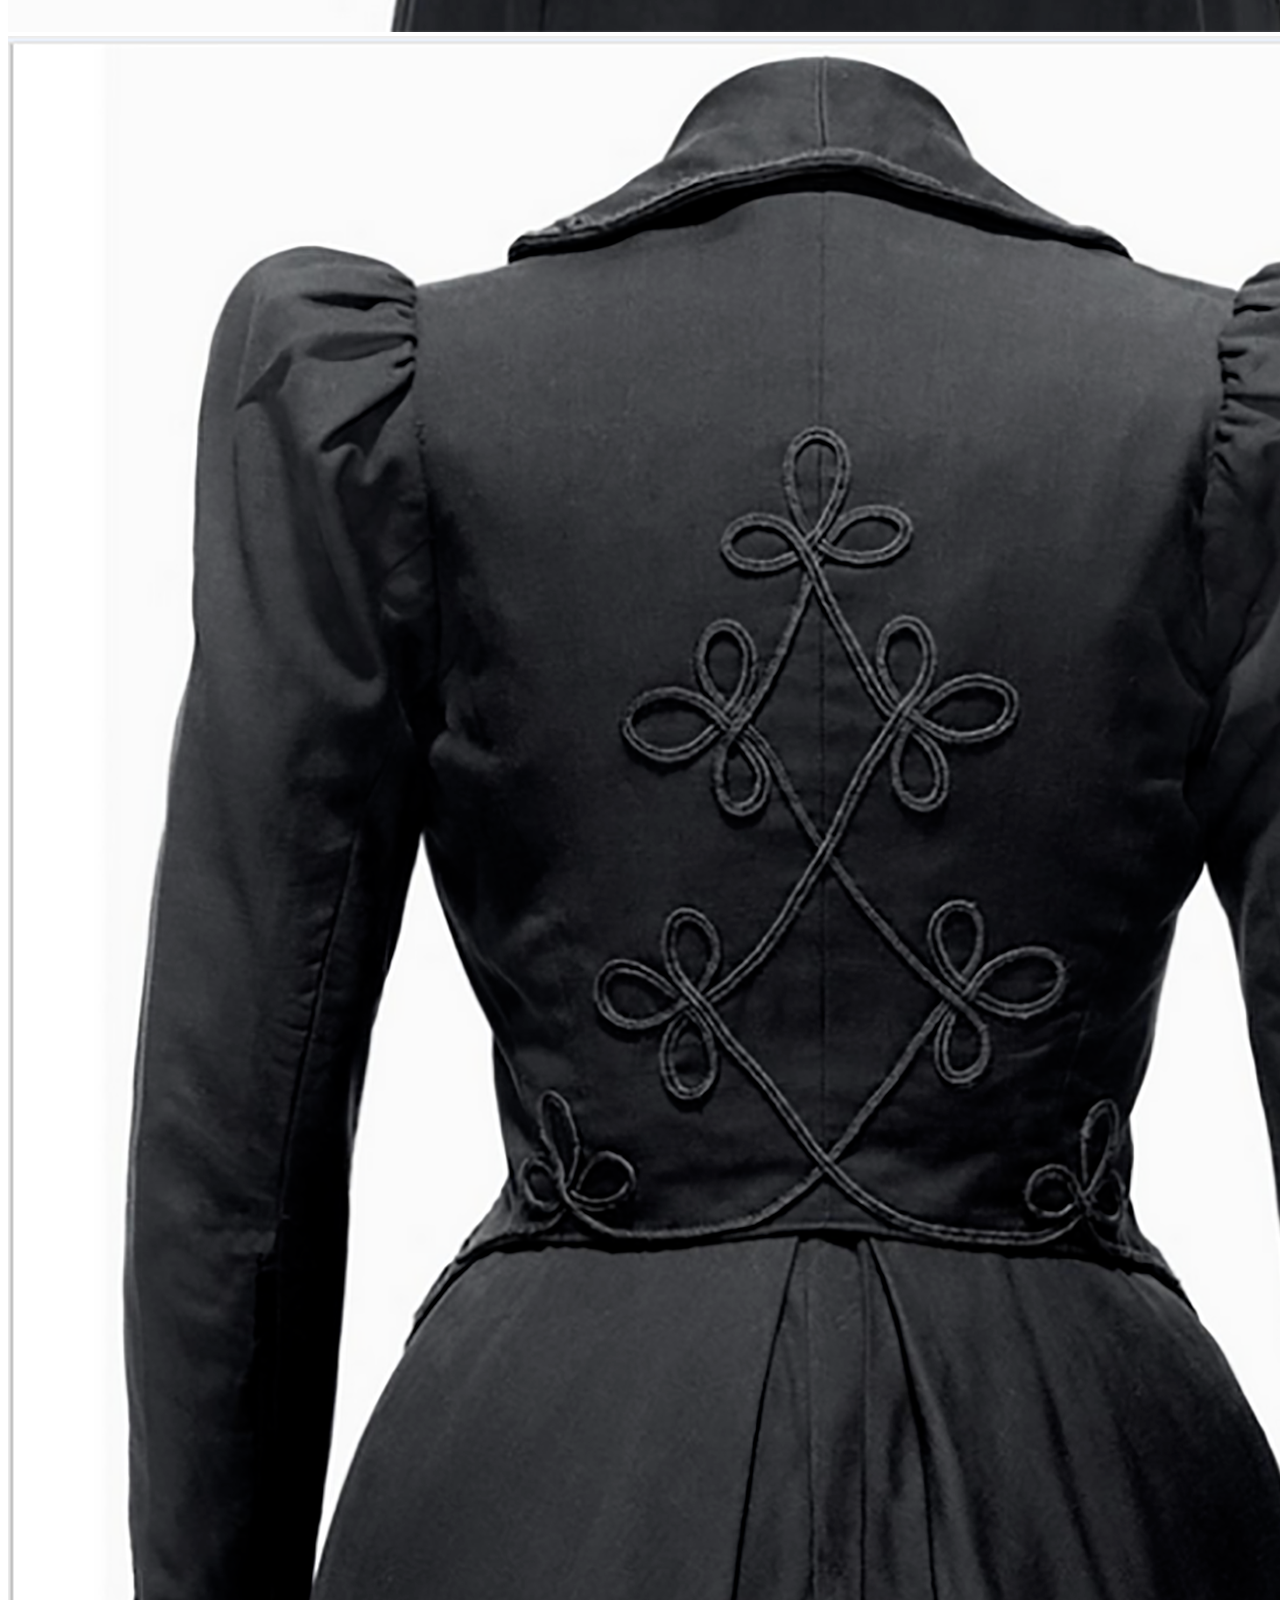
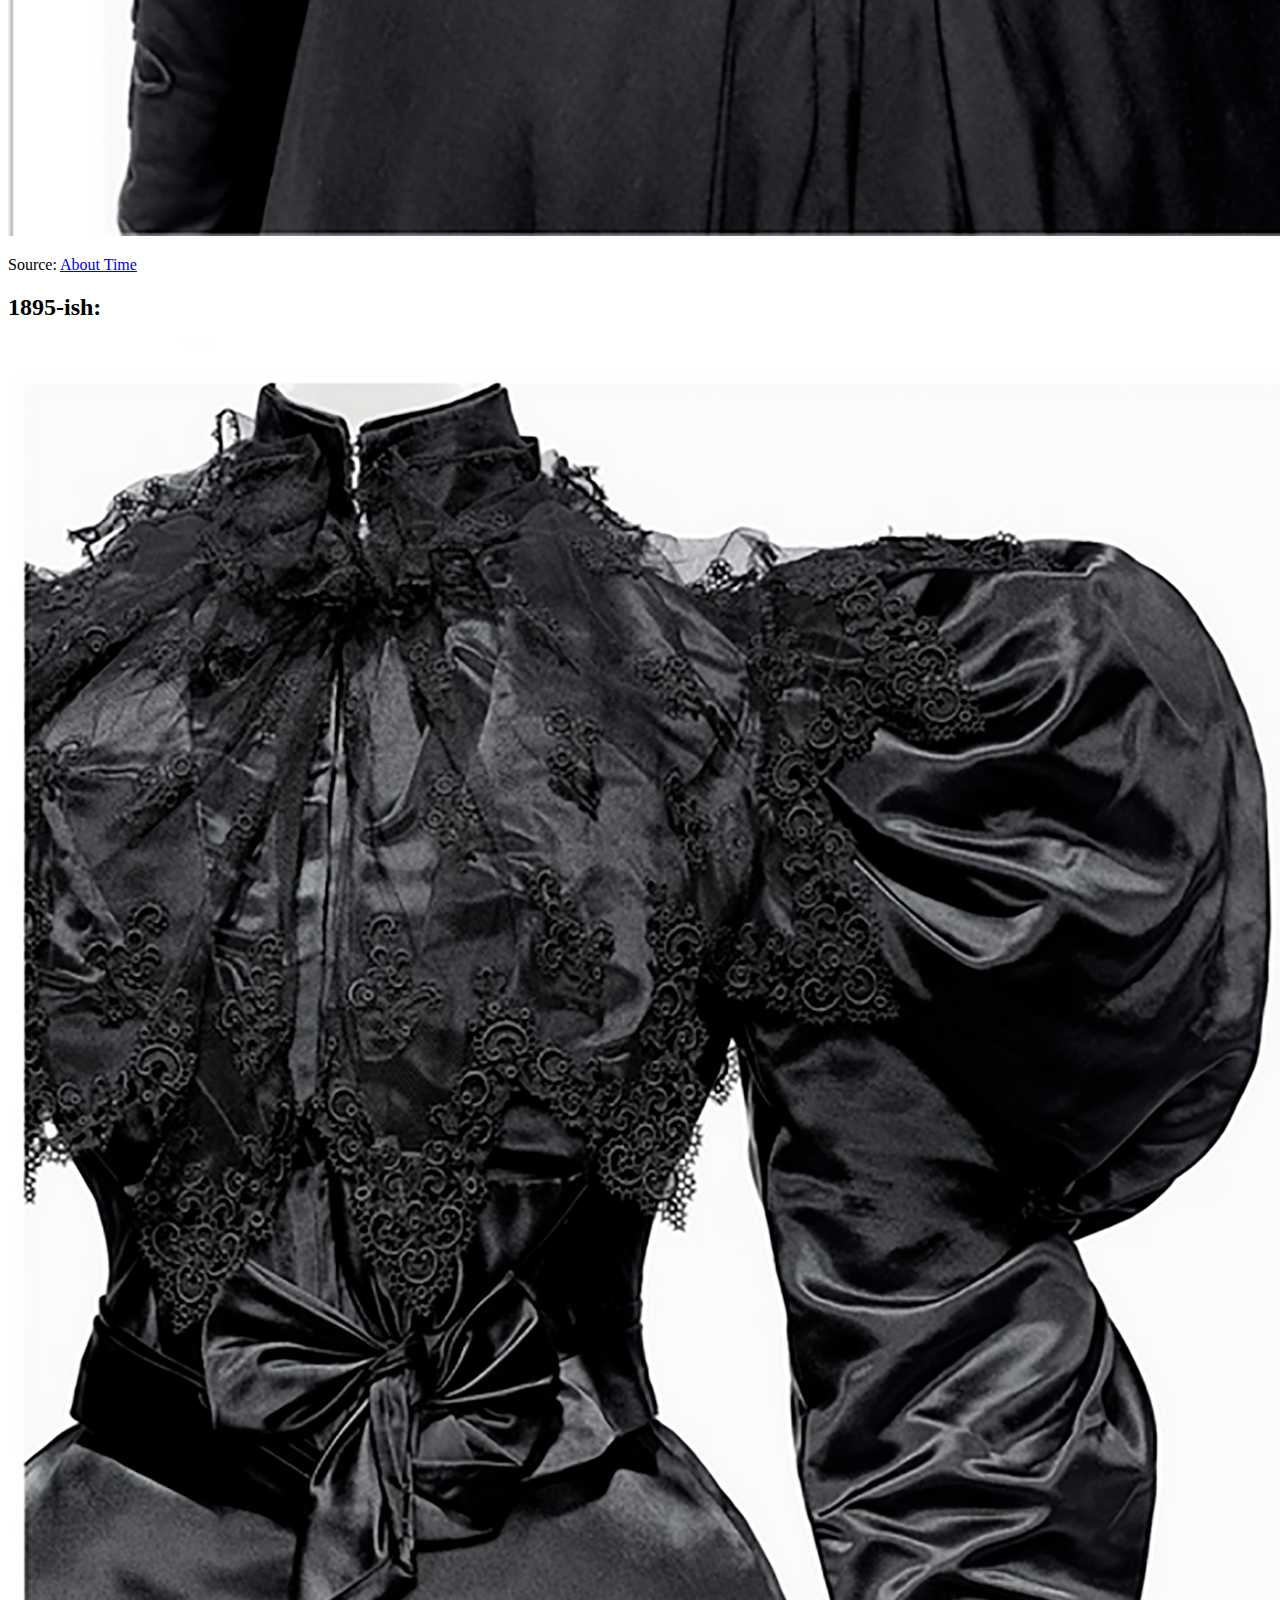
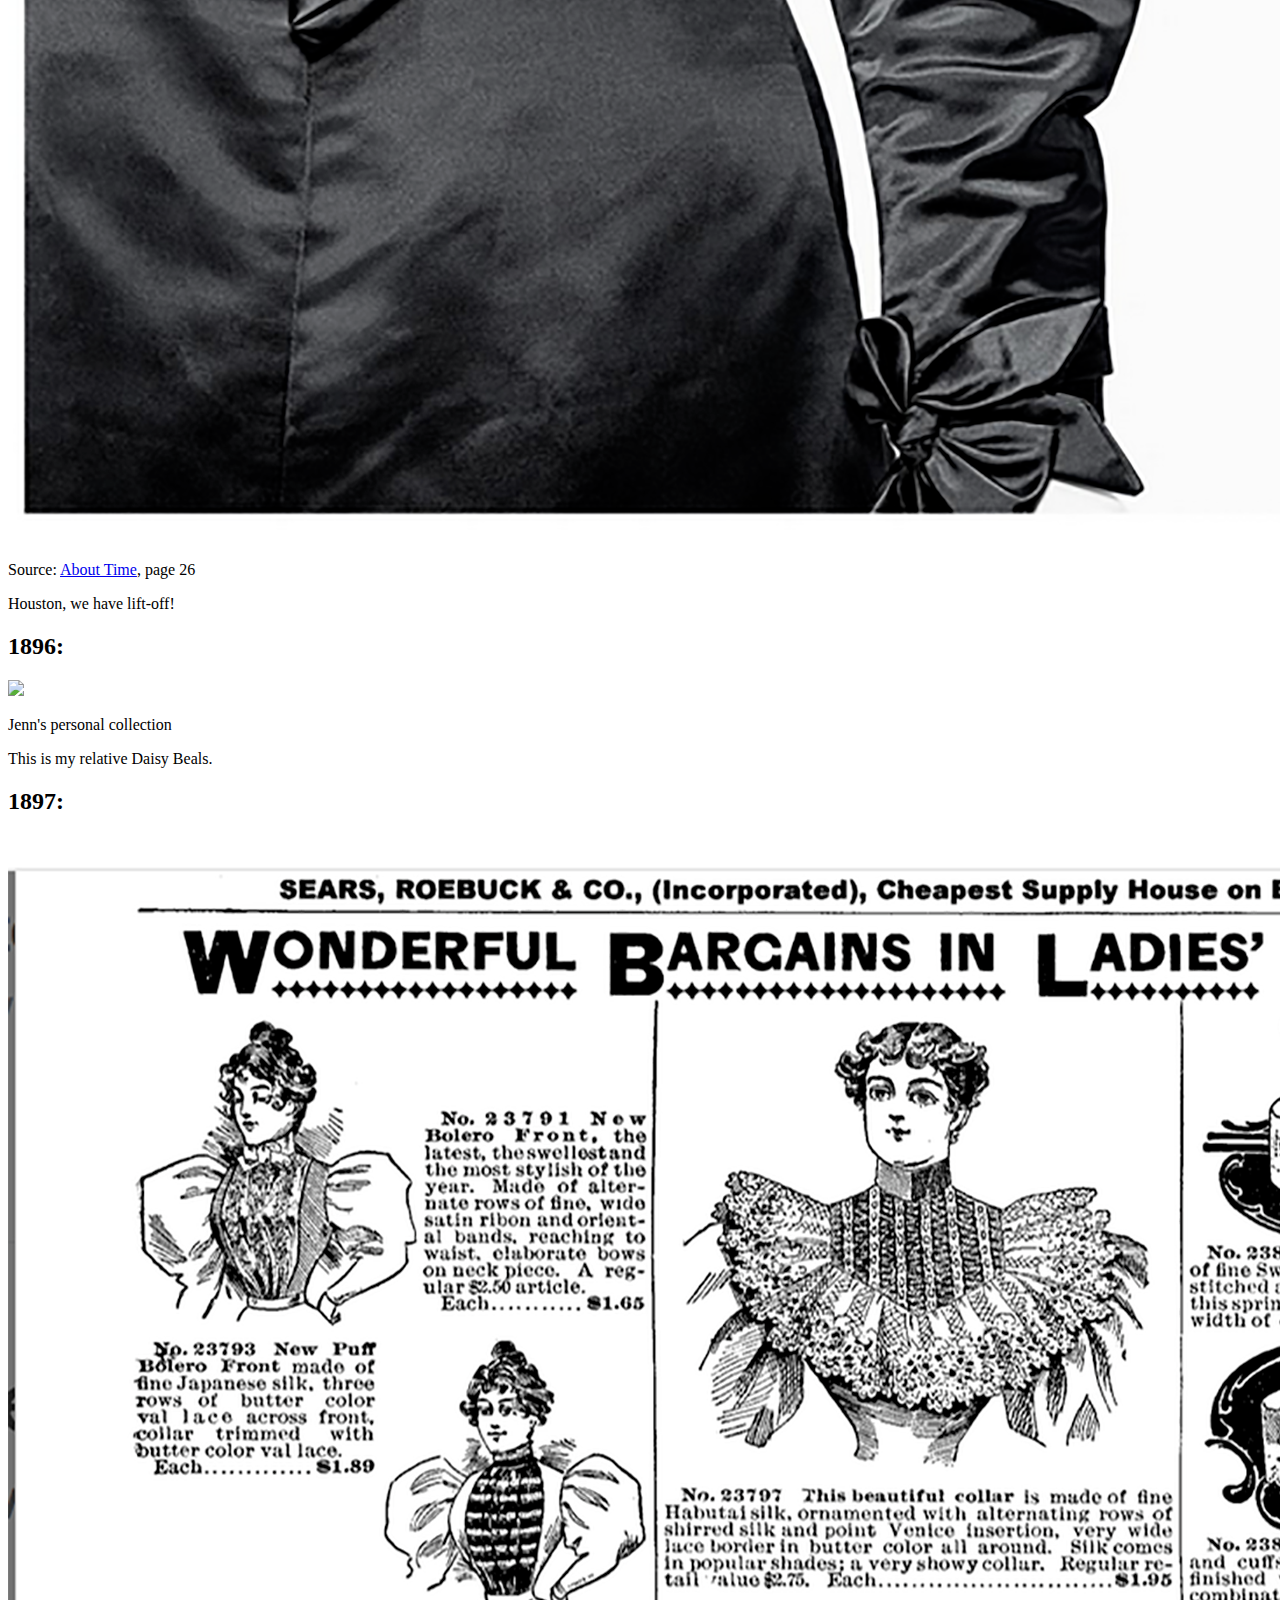
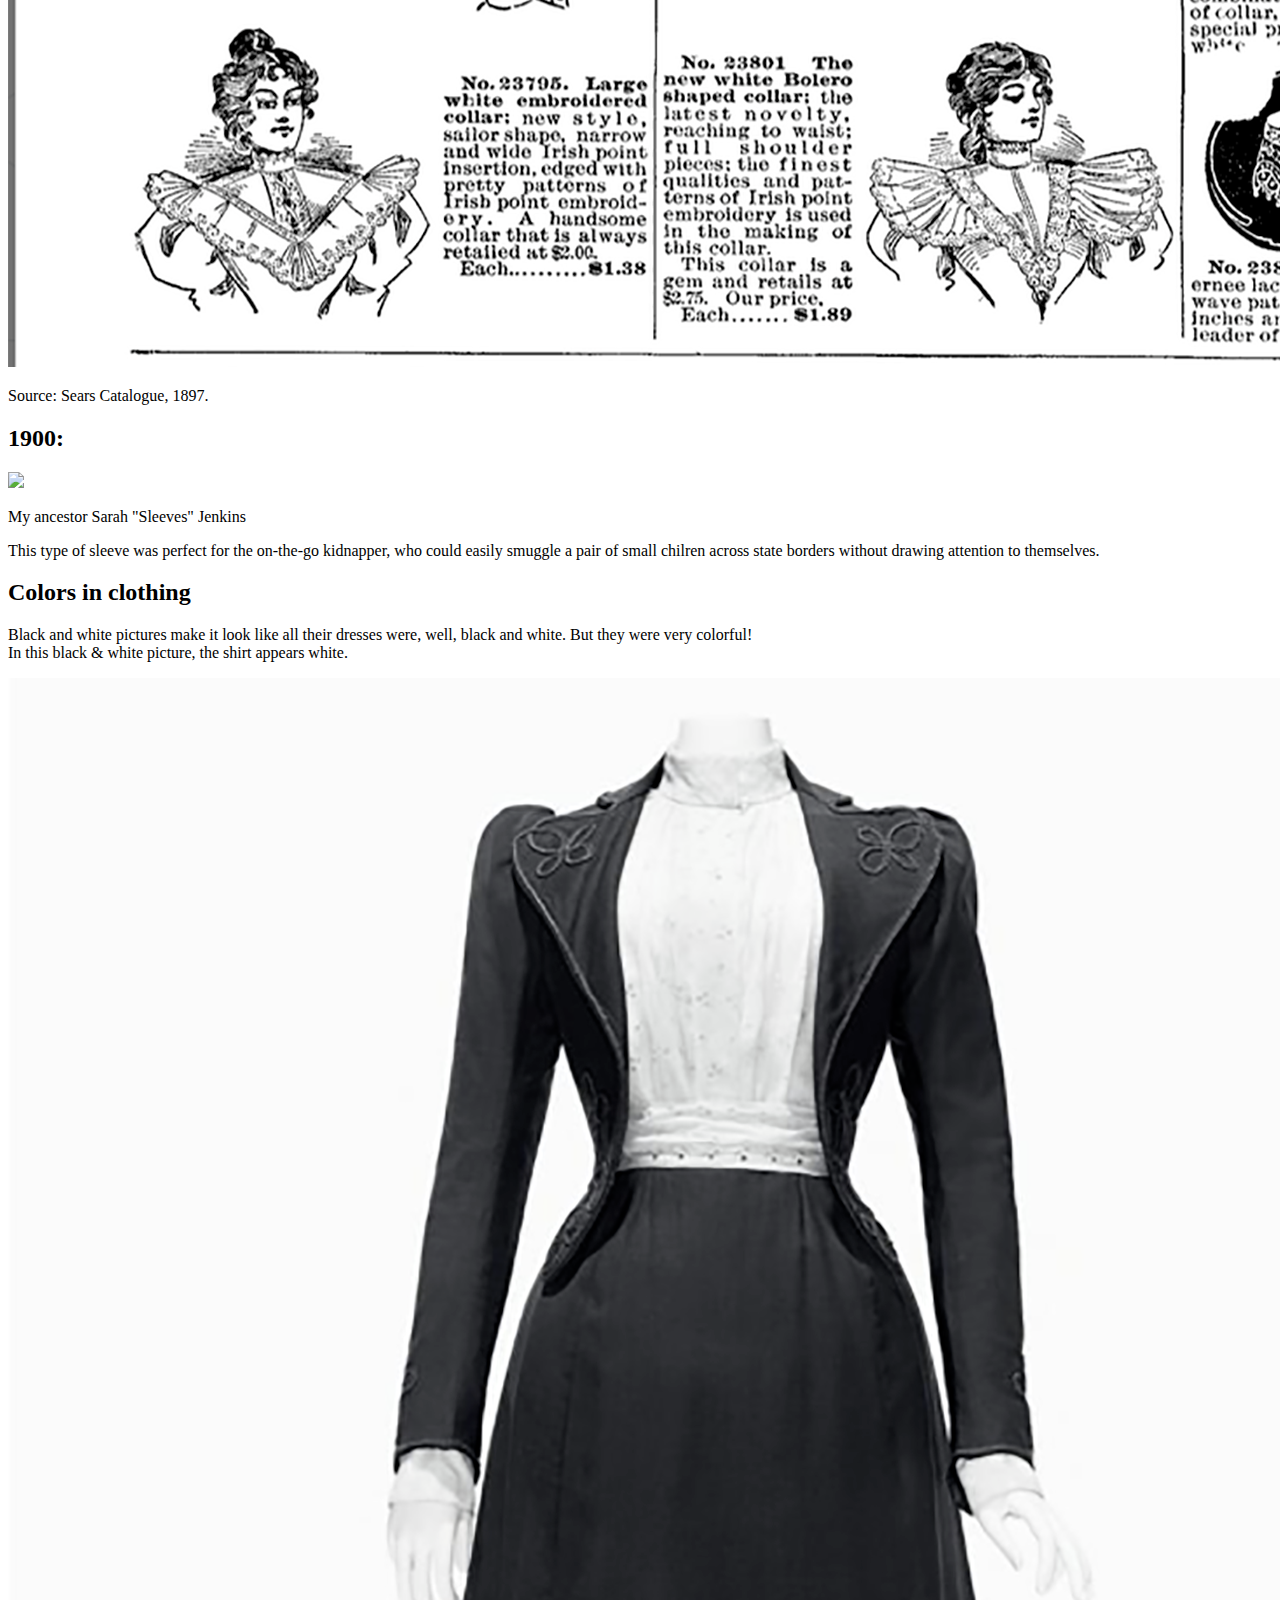
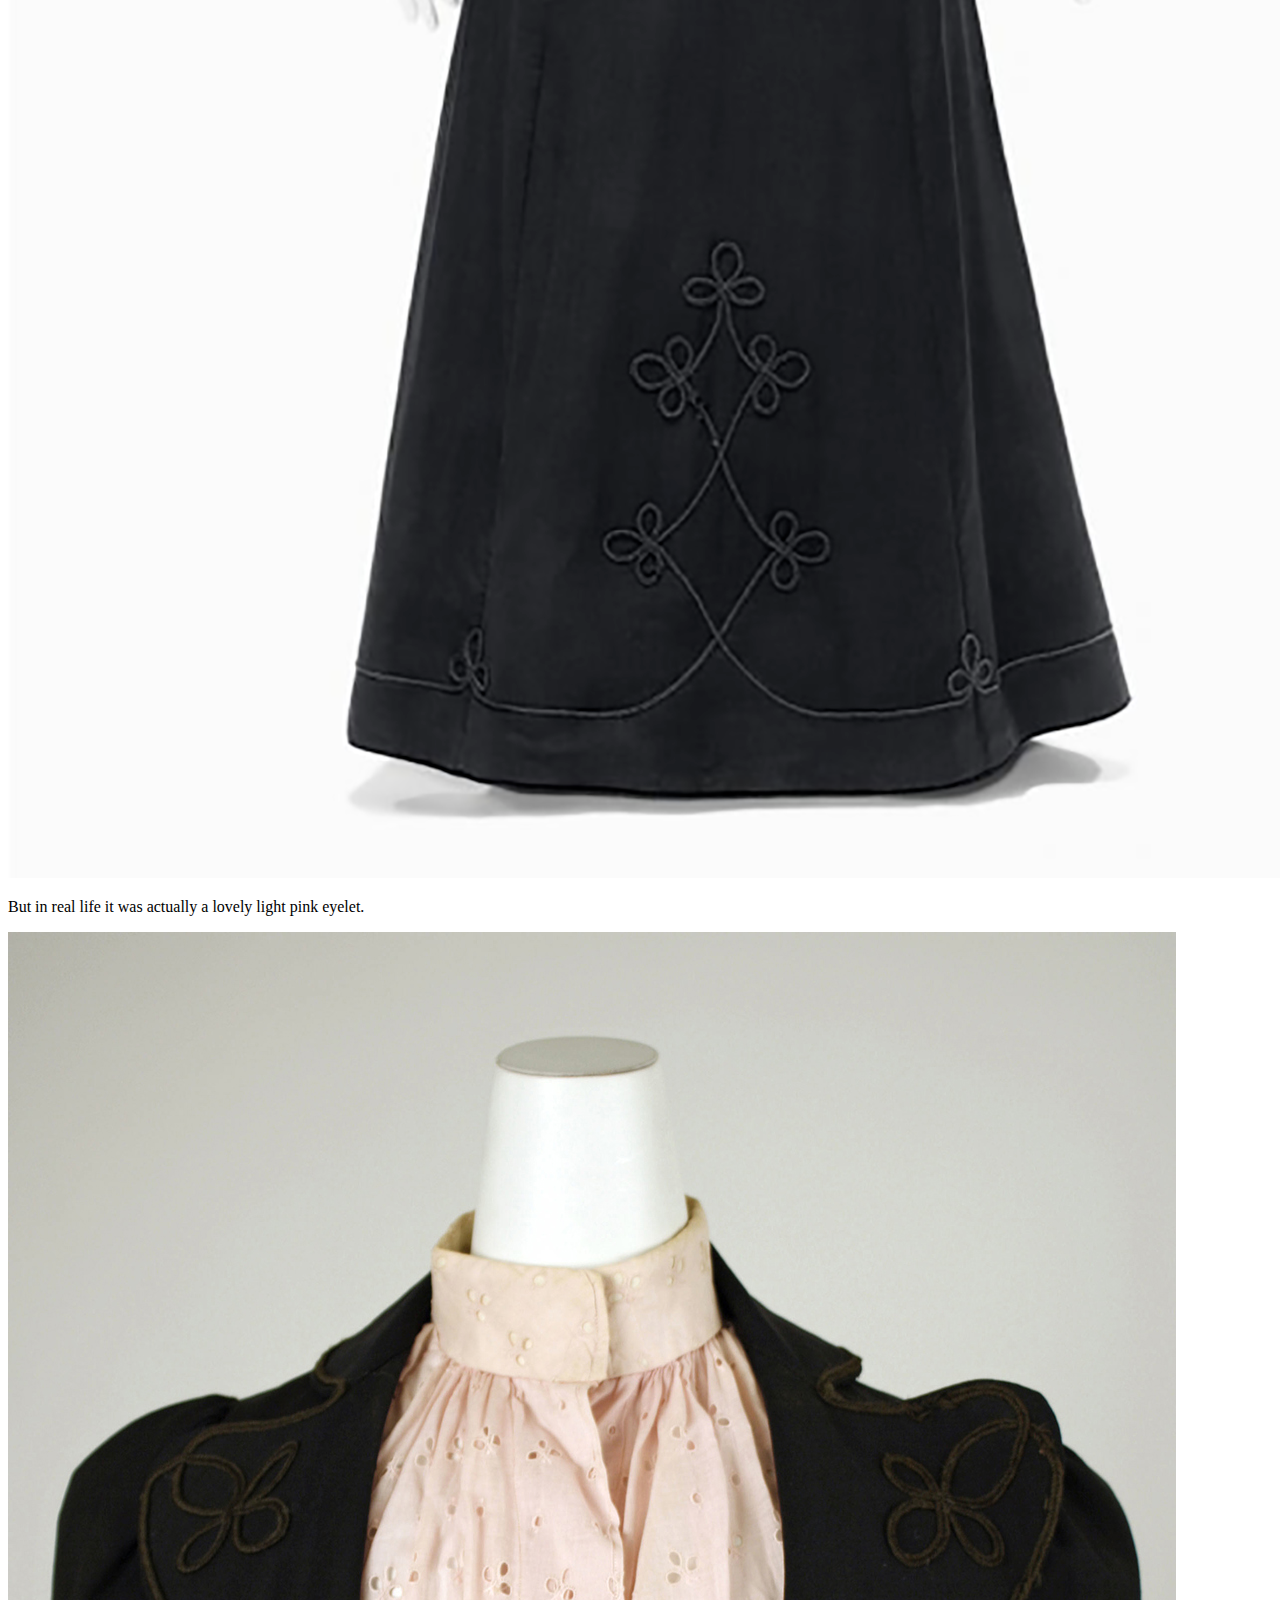
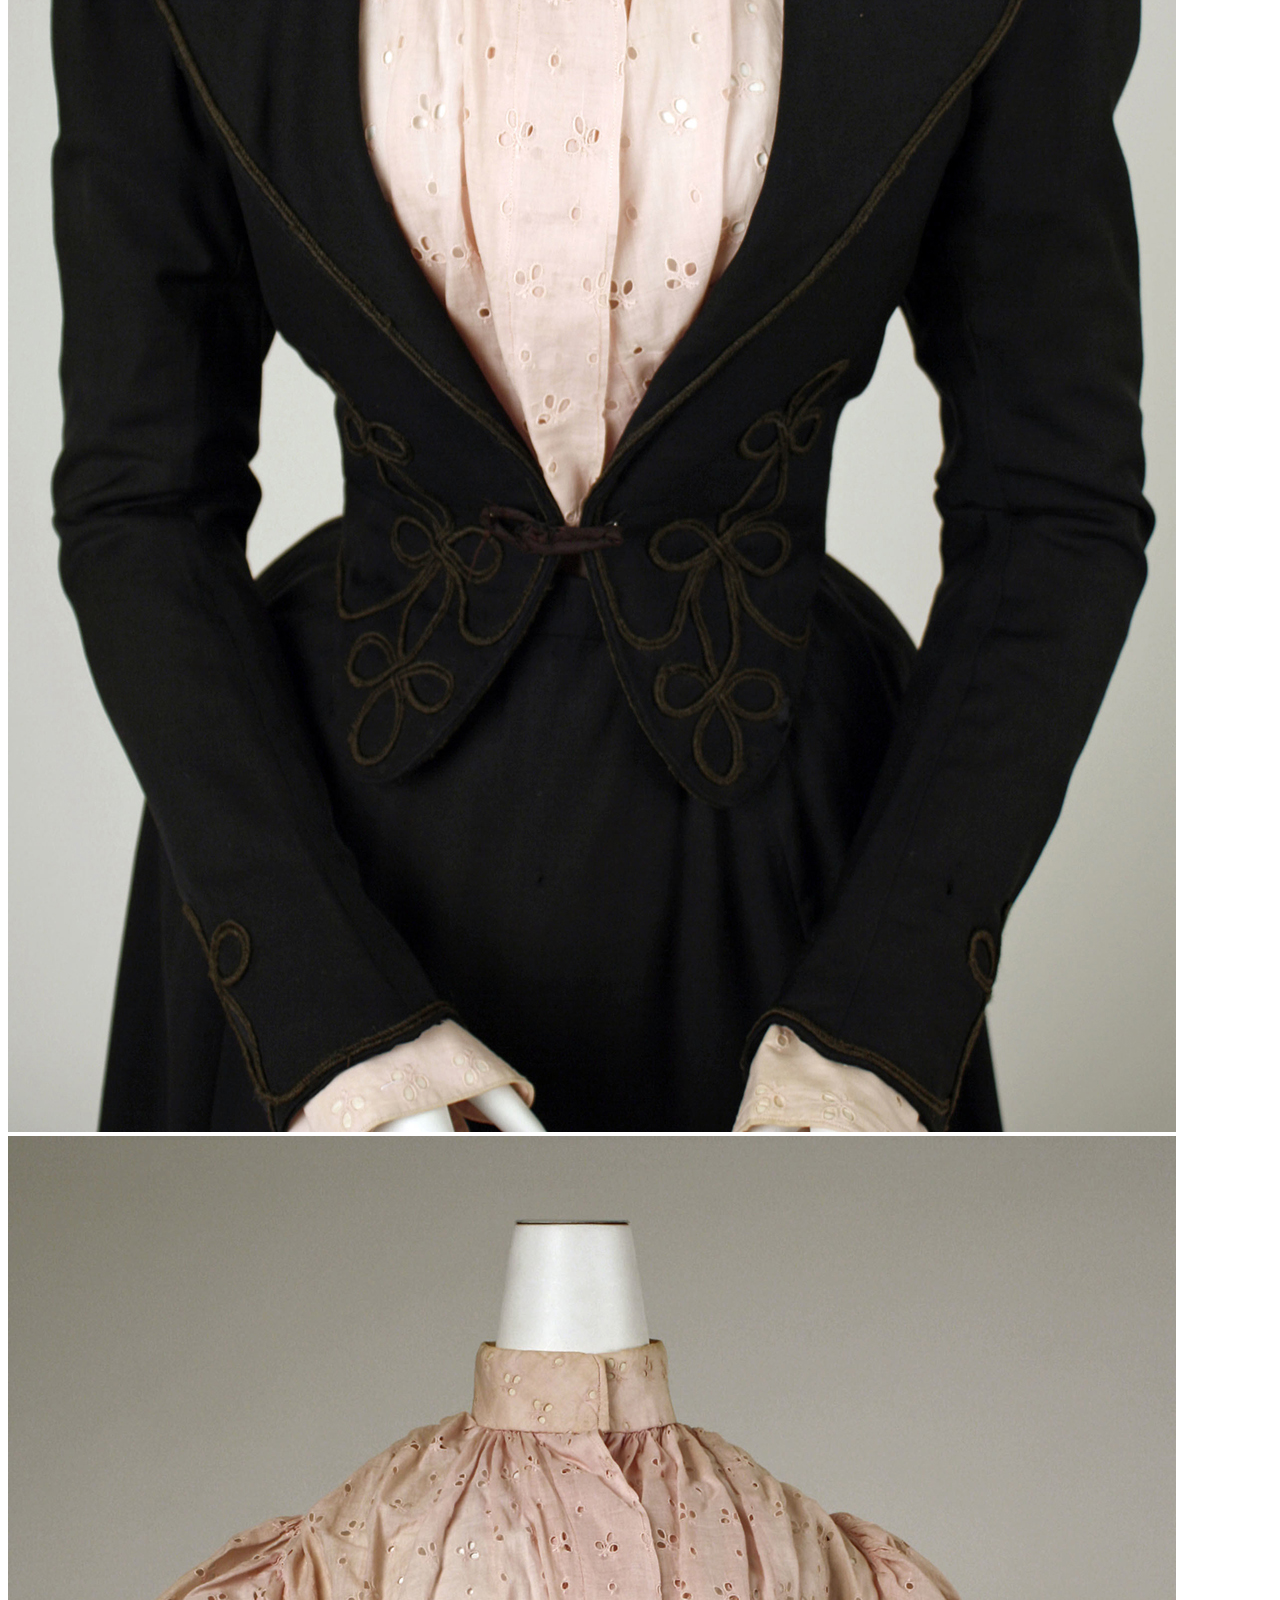
==== commit 849aa0db: "sizing pics" ====
--- a/index.html
+++ b/index.html
@@ -18,43 +18,51 @@
 		Here are some <b>real life</b> examples.</p>
 		
 		<!-- Timeline Pics -->
+		<!--1886-->
 		<h2>1886-ish:</h2>
-			<img src="img/1886ish American from The Met A.jpg">
+			<img src="img/1886ish American from The Met A.jpg" class:="center">
 			<p class="caption">Source: <a target="_blank" href="https://www.metmuseum.org/art/collection/search/100037?searchField=All&amp;sortBy=Relevance&amp;ft=1886+dress&amp;offset=0&amp;rpp=20&amp;pos=8">The Met</a></p>
 			<p>Most sleeves were flush with the dress during the 1870s & early-to-mid 1880s.</p>
+		<!--1889-->
 		<h2>1889-1890:</h2>
-			<img src="img/1889-1890ish book Victorian Fashion in America.png">
+			<img src="img/1889-1890ish book Victorian Fashion in America.png" class:="center">
 			<p class="caption">Source: <a target="_blank" href="https://smile.amazon.com/Victorian-Fashion-America-Photographs-Costumes/dp/0486418146/ref=sr_1_1?dchild=1&keywords=victorian+fashion+in+america&qid=1591566024&sr=8-1">Victorian Fashion in America</a></p>
+		<!--1892-->
 		<h2>1892:</h2>
-			<img class="multiple" src="img/1892 Suit B About Time.png">
-			<img class="multiple" src="img/1892 Suit close.png">
-			<p class="caption">	Source: <a target="_blank" href="https://www.google.com/books/edition/About_Time/DAneDwAAQBAJ?hl=en&gbpv=1&bsq=1892">About Time</a></p>
+			<div>
+			<img class="multiplebigger" src="img/1892 Suit B About Time.png">
+			<img class="multiplebigger" src="img/1892 Suit close.png">
+			<p class="caption">	Source: <a target="_blank" href="https://www.google.com/books/edition/About_Time/DAneDwAAQBAJ?hl=en&gbpv=1&bsq=1892">About Time</a></p></div>
+		<!--1895-->
 		<h2>1895-ish:</h2>
 			<img src="img/1895ish book About Time.png">
 			<p class="caption"> Source: <a target="_blank" href="https://www.google.com/books/edition/About_Time/DAneDwAAQBAJ?hl=en&gbpv=1&bsq=Page%2026">About Time</a>, page 26</p>
 			<p>Houston, we have lift-off!
+		<!--1896-->
 		<h2>1896:</h2>
 			<img src="img/1896 Daisy Beals.jpg">
 			<p class="caption">Jenn's personal collection</p>
 			<p>This is my relative Daisy Beals.</p>
+		<!--1897-->
 		<h2>1897:</h2>
 			<img class="horizontal" src="img/1897 Sears.png">
 			<p class="caption">Source: Sears Catalogue, 1897.</p>
+		<!--1900-->
 		<h2>1900:</h2>
-			<img class="horizonal" src="img/1900 Sarah Phelps Jenkins sleeves B.jpg">
+			<img class="horizontal" src="img/1900 Sarah Phelps Jenkins sleeves B.jpg">
 			<p class="caption">My ancestor Sarah "Sleeves" Jenkins
 			<p>This type of sleeve was perfect for the on-the-go kidnapper, who could easily smuggle a pair of small chilren across state borders without drawing attention to themselves.</p>
 
 <!-- Colors -->
-		<h2>Colors in the clothing</h2>
-		<p>Black and white pictures make it look like all their dresses were, well, black and white.  But they were very colorful!  The shirt in this 1892 dress looks white in b&w pictures, but it was a lovely light pink eyelet.</p>
+		<h2>Colors in clothing</h2>
+		<p>Black and white pictures make it look like all their dresses were, well, black and white.  But they were very colorful!<br>In this black & white picture, the shirt appears white.</p>
 		<img src="img/1892 from book About Time A.png">
+		<div><p>But in real life it was actually a lovely light pink eyelet.</p>
 		<img class="multiple" src="img/1892 Met C.jpg">
 		<img class="multiple" src="img/1892 Met D.jpg">
 		<img class="multiple" src="img/1892 Met E.jpg">
-		<p><a target="_blank" href="https://www.metmuseum.org/art/collection/search/84443?searchField=All&amp;sortBy=Relevance&amp;ft=1892+american+suit+eyelet&amp;offset=0&amp;rpp=20&amp;pos=3">Source: The Met</a></p>
+		<p><a target="_blank" href="https://www.metmuseum.org/art/collection/search/84443?searchField=All&amp;sortBy=Relevance&amp;ft=1892+american+suit+eyelet&amp;offset=0&amp;rpp=20&amp;pos=3">Source: The Met</a></p></div>
 <!-- Stuff from class -->
-		<!-- Numbered list -->
 		<h2>See the fabrics!</h2>
 		<!-- Un-numbered list -->
 		<ul>
@@ -68,4 +76,11 @@
 		<p>Contact Jenn for a good time. &copy; <a href="mailto:jennsalittlehoff@gmail.com"> jennsalittlehoff@gmail.com</a></p>
 	</footer>
 </body>
-</html>+</html>
+
+
+
+
+
+
+
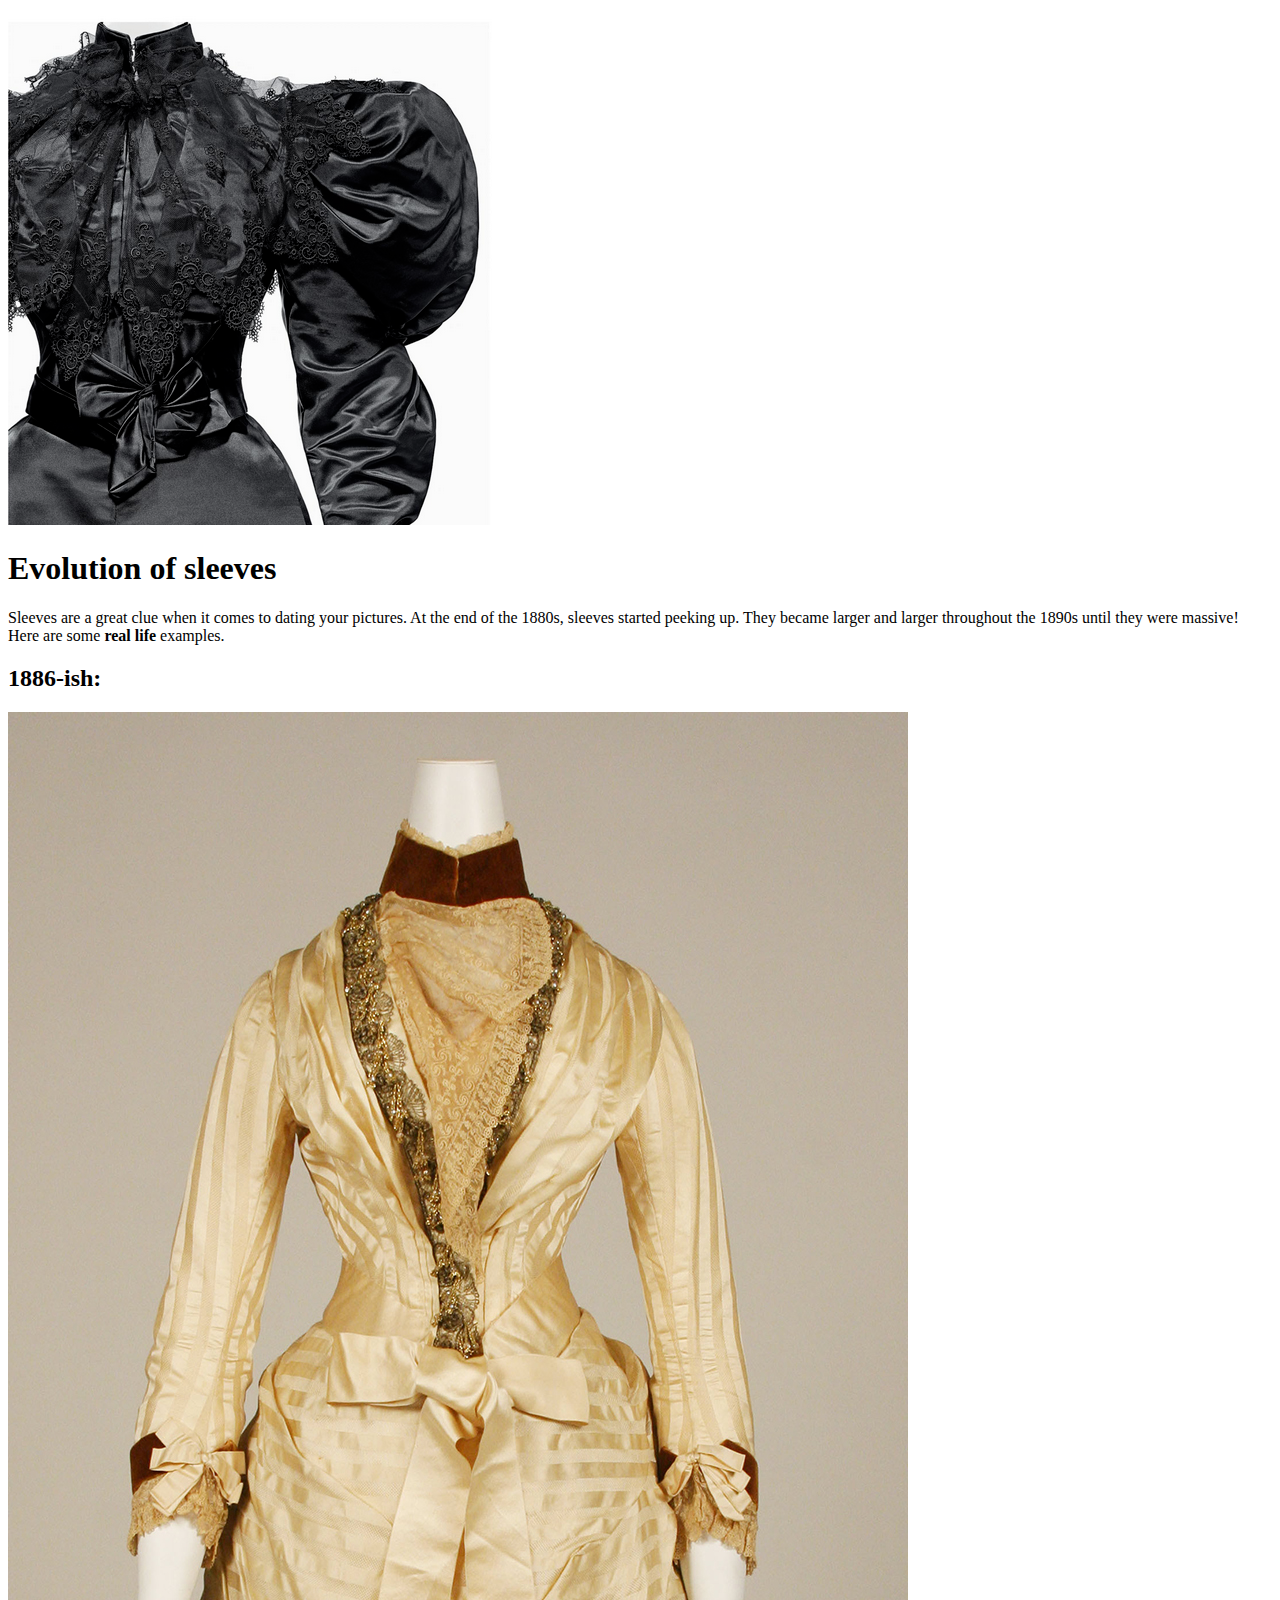
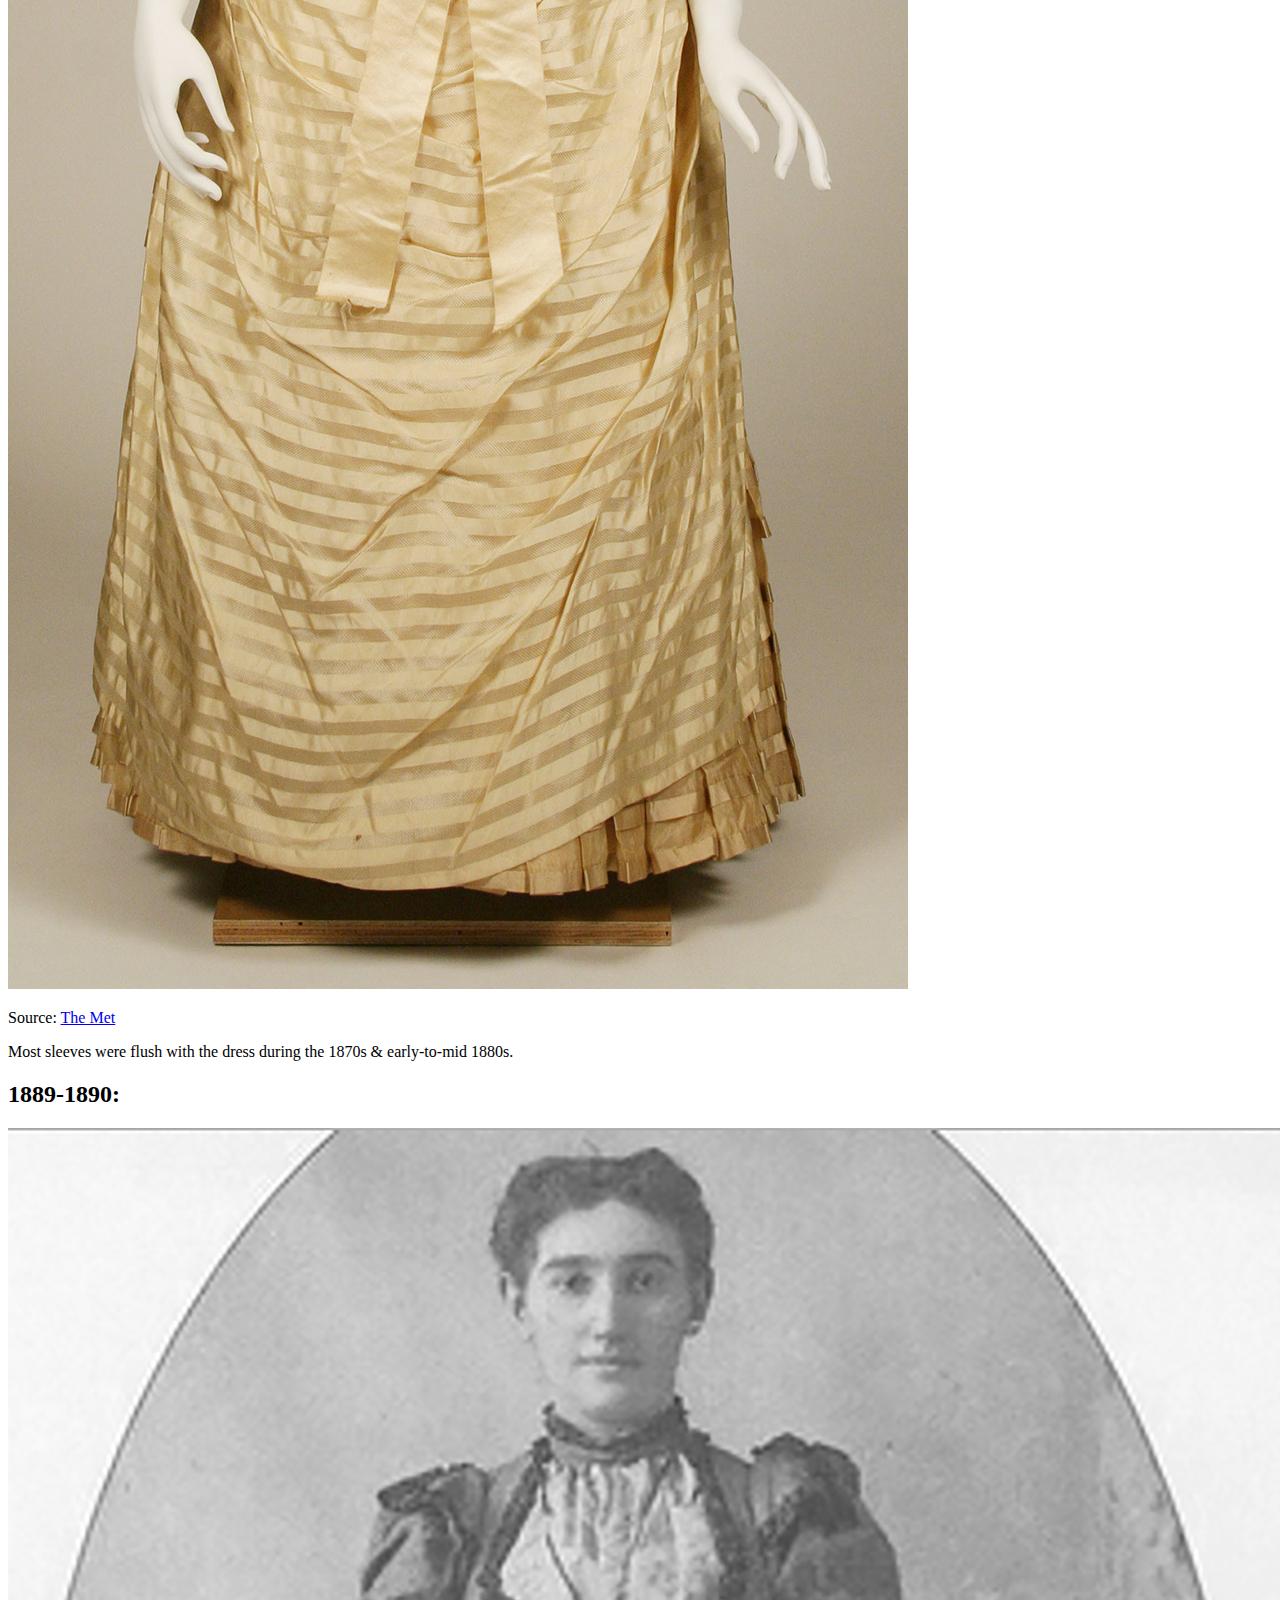
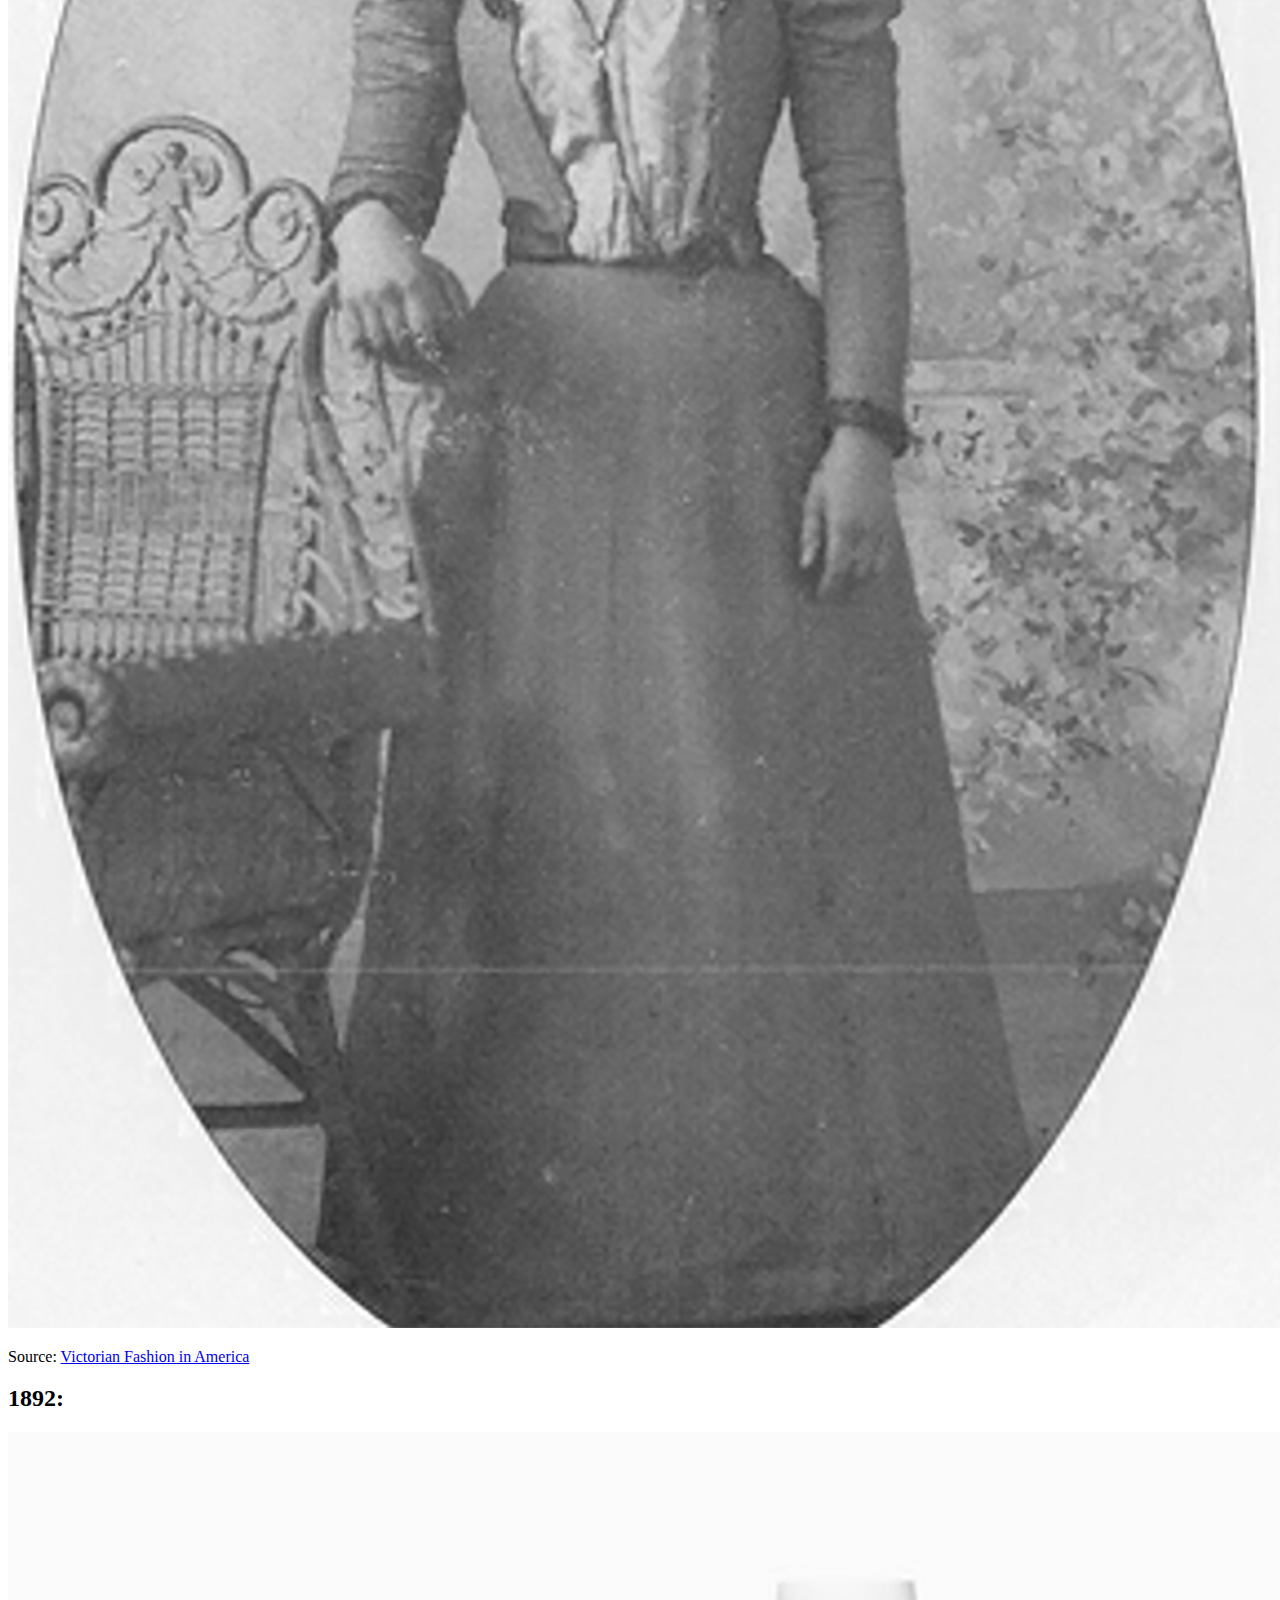
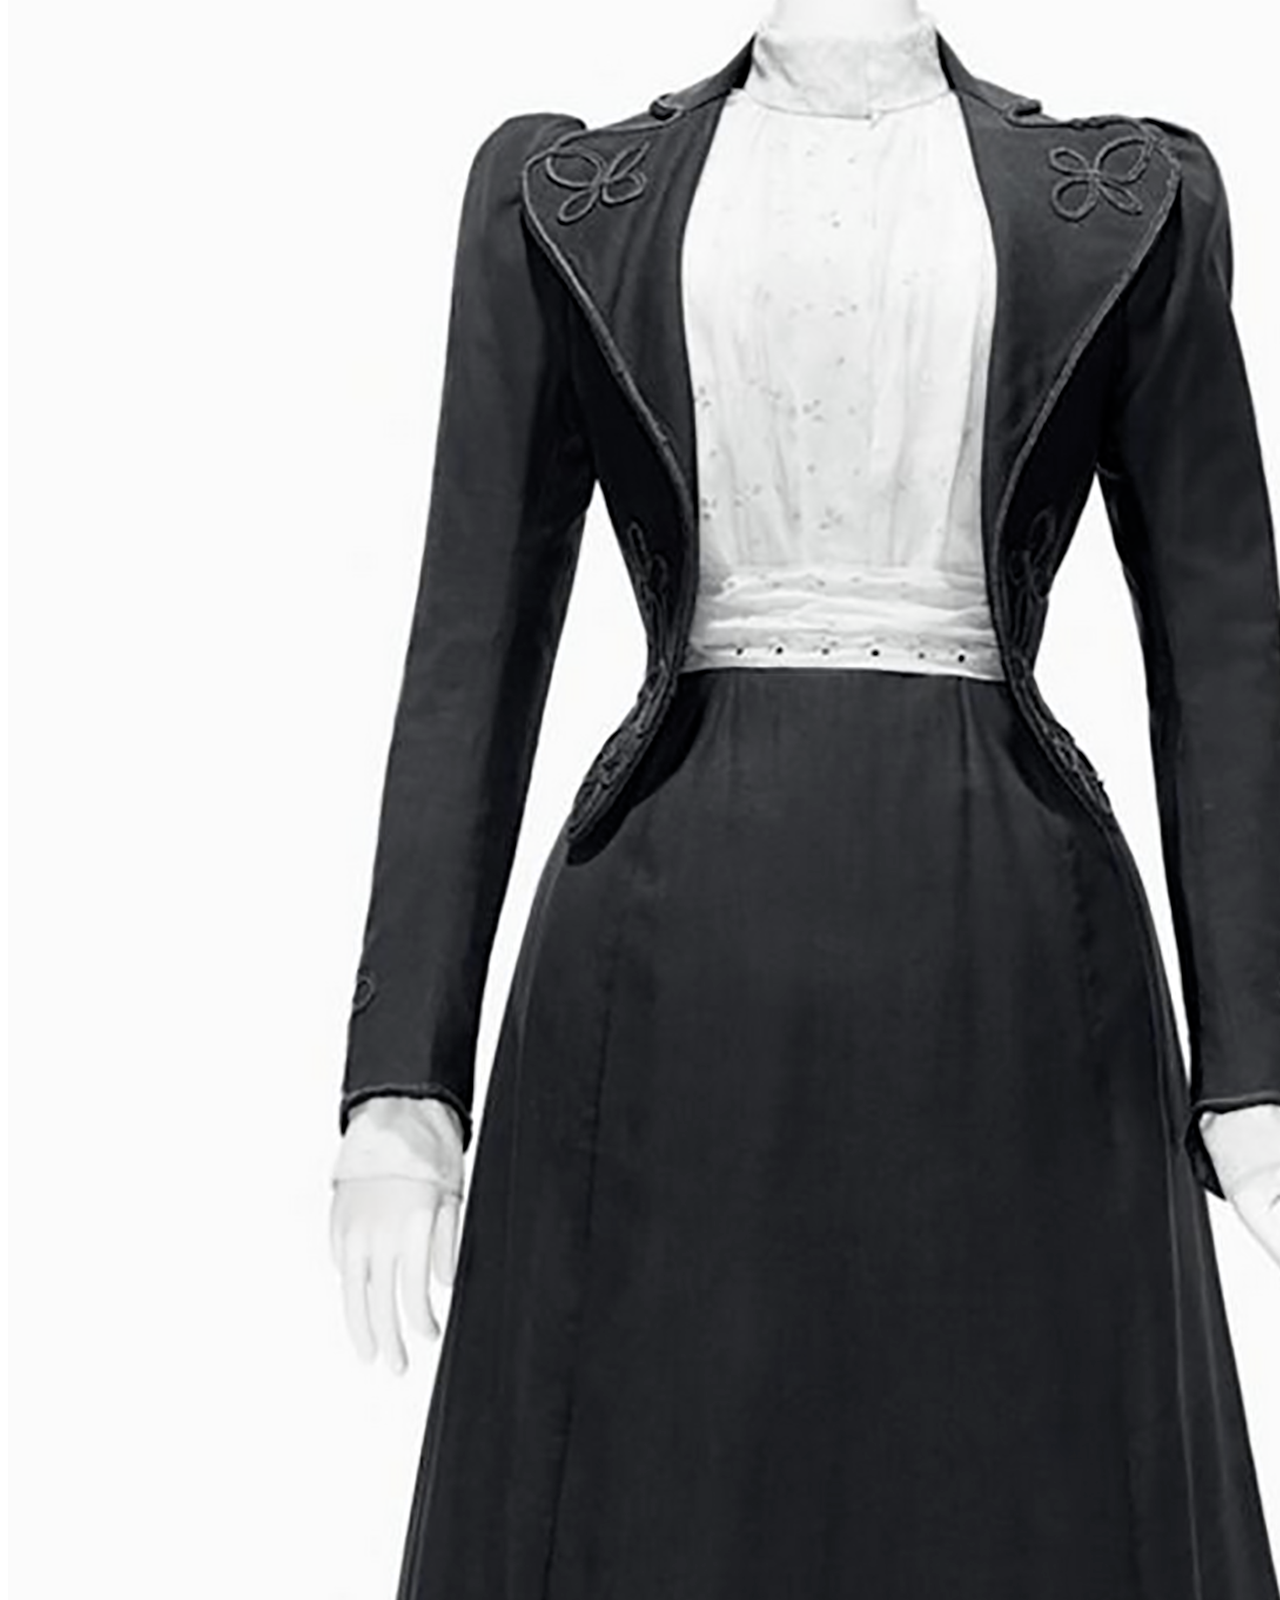
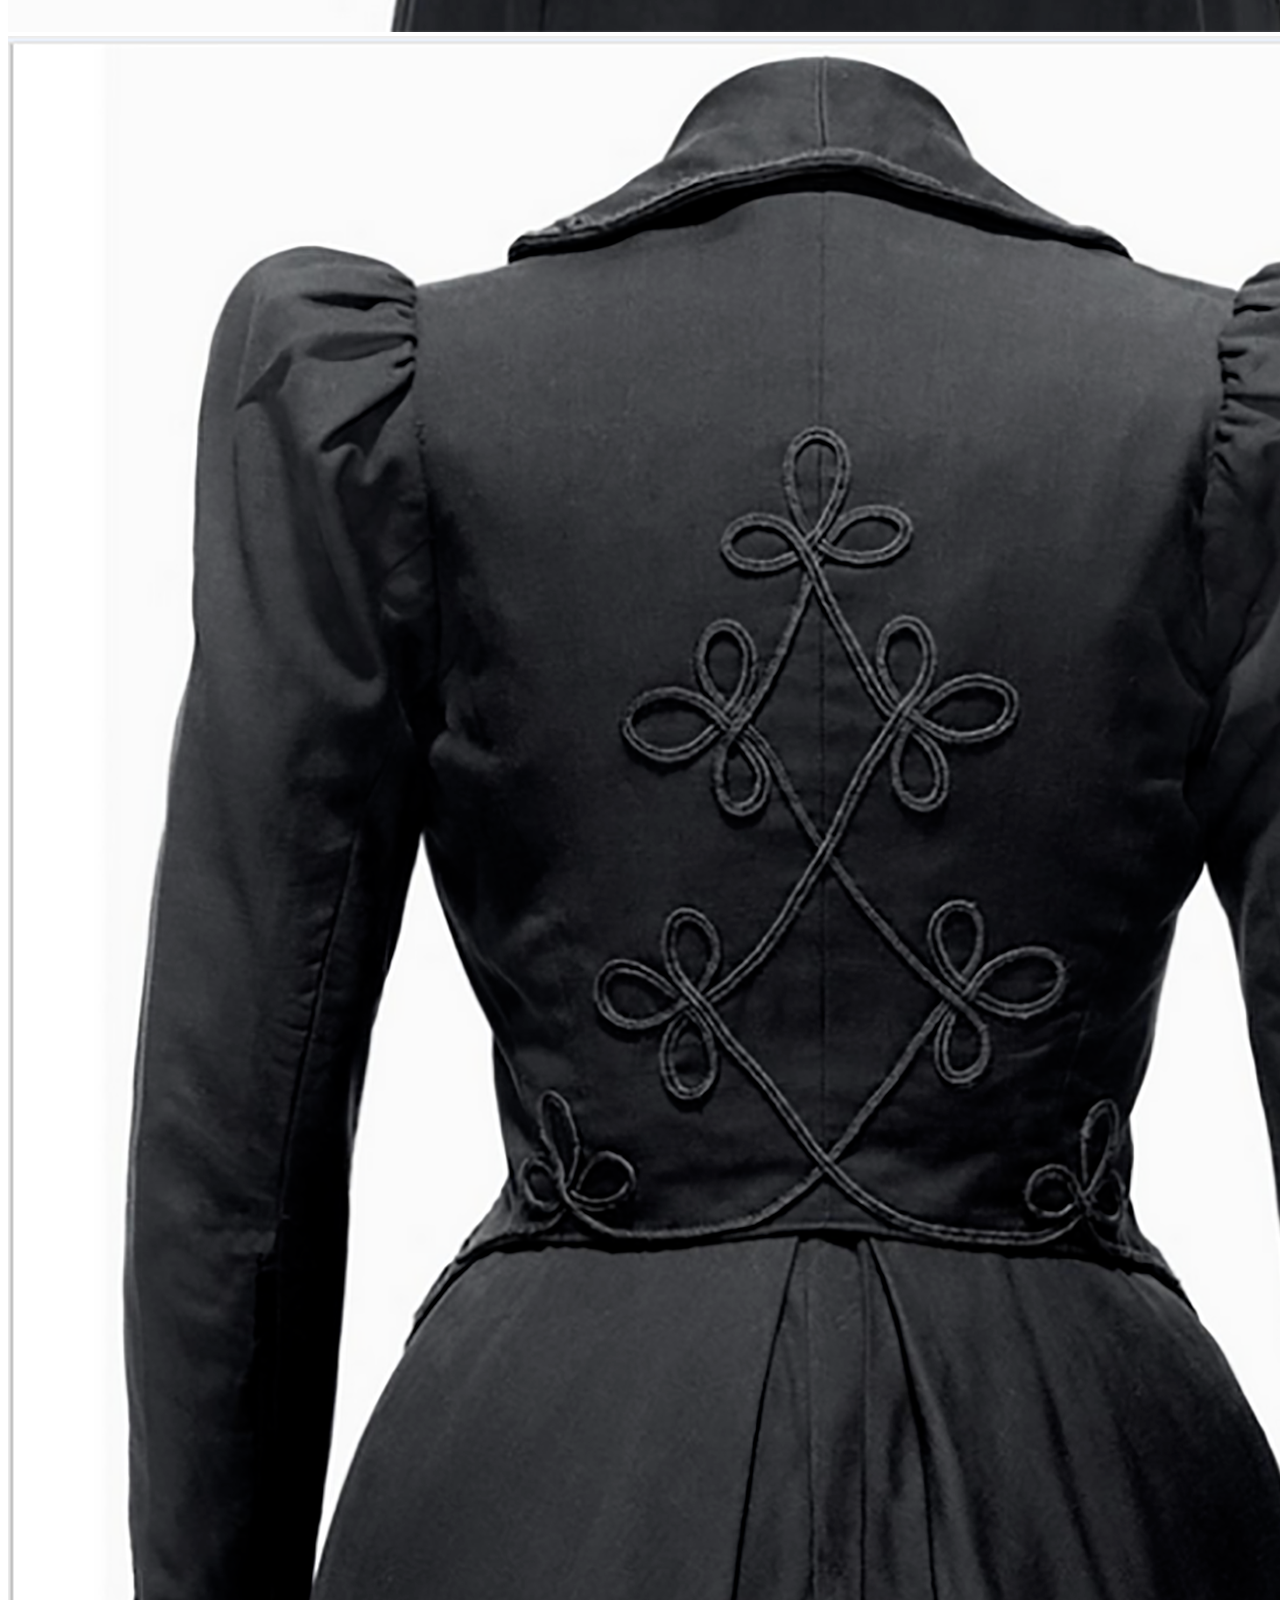
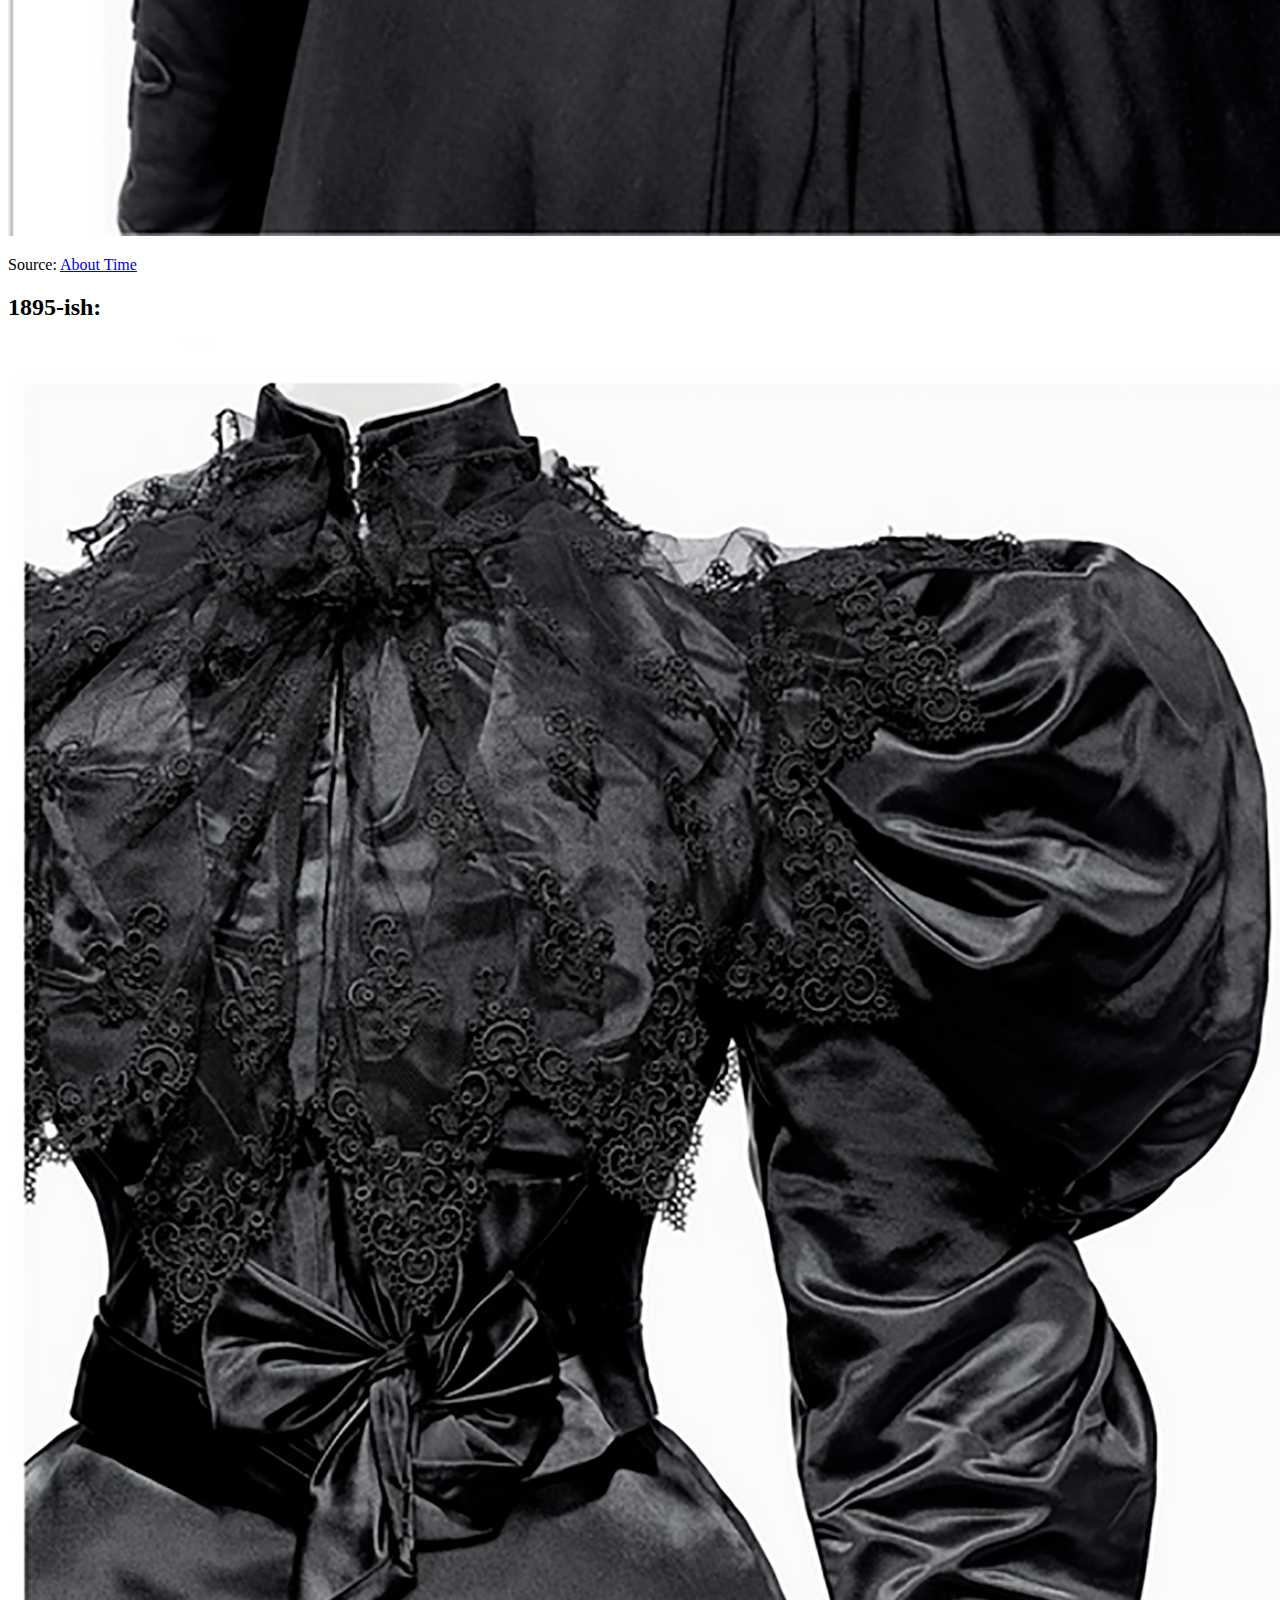
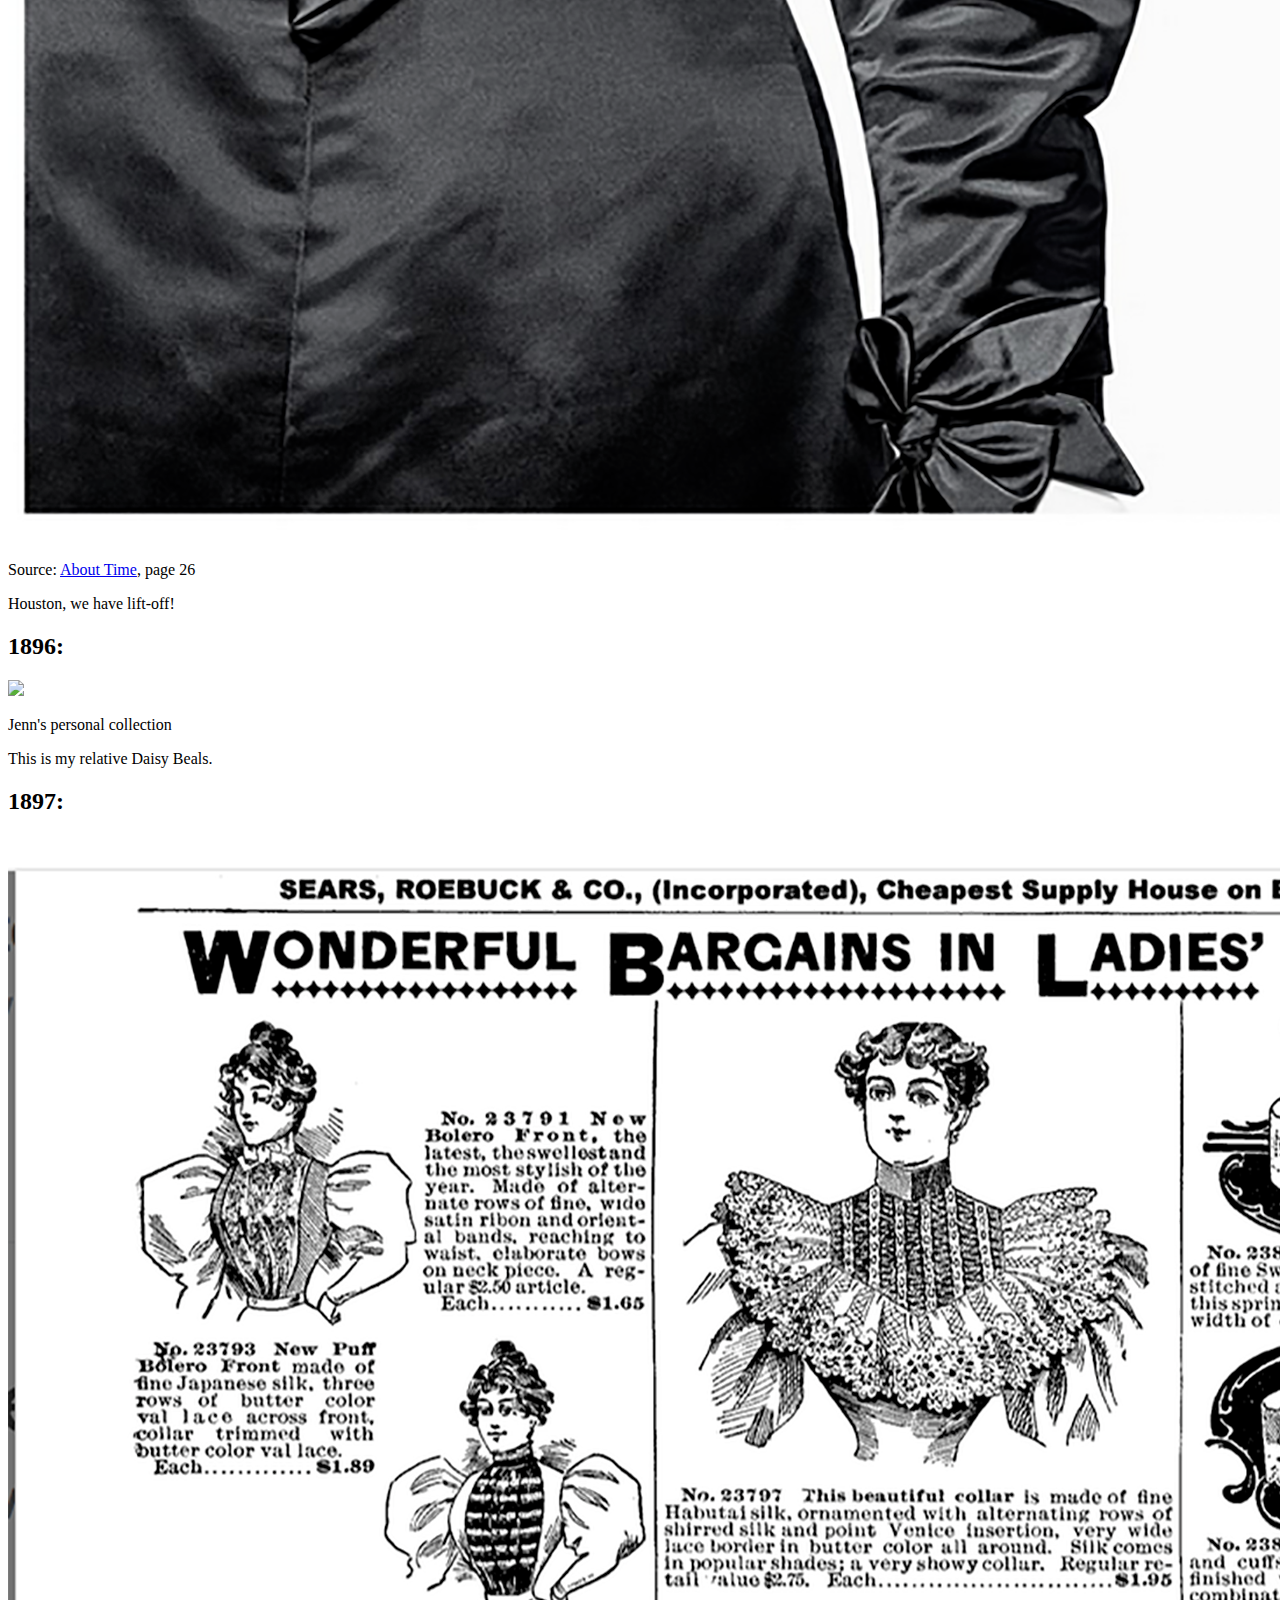
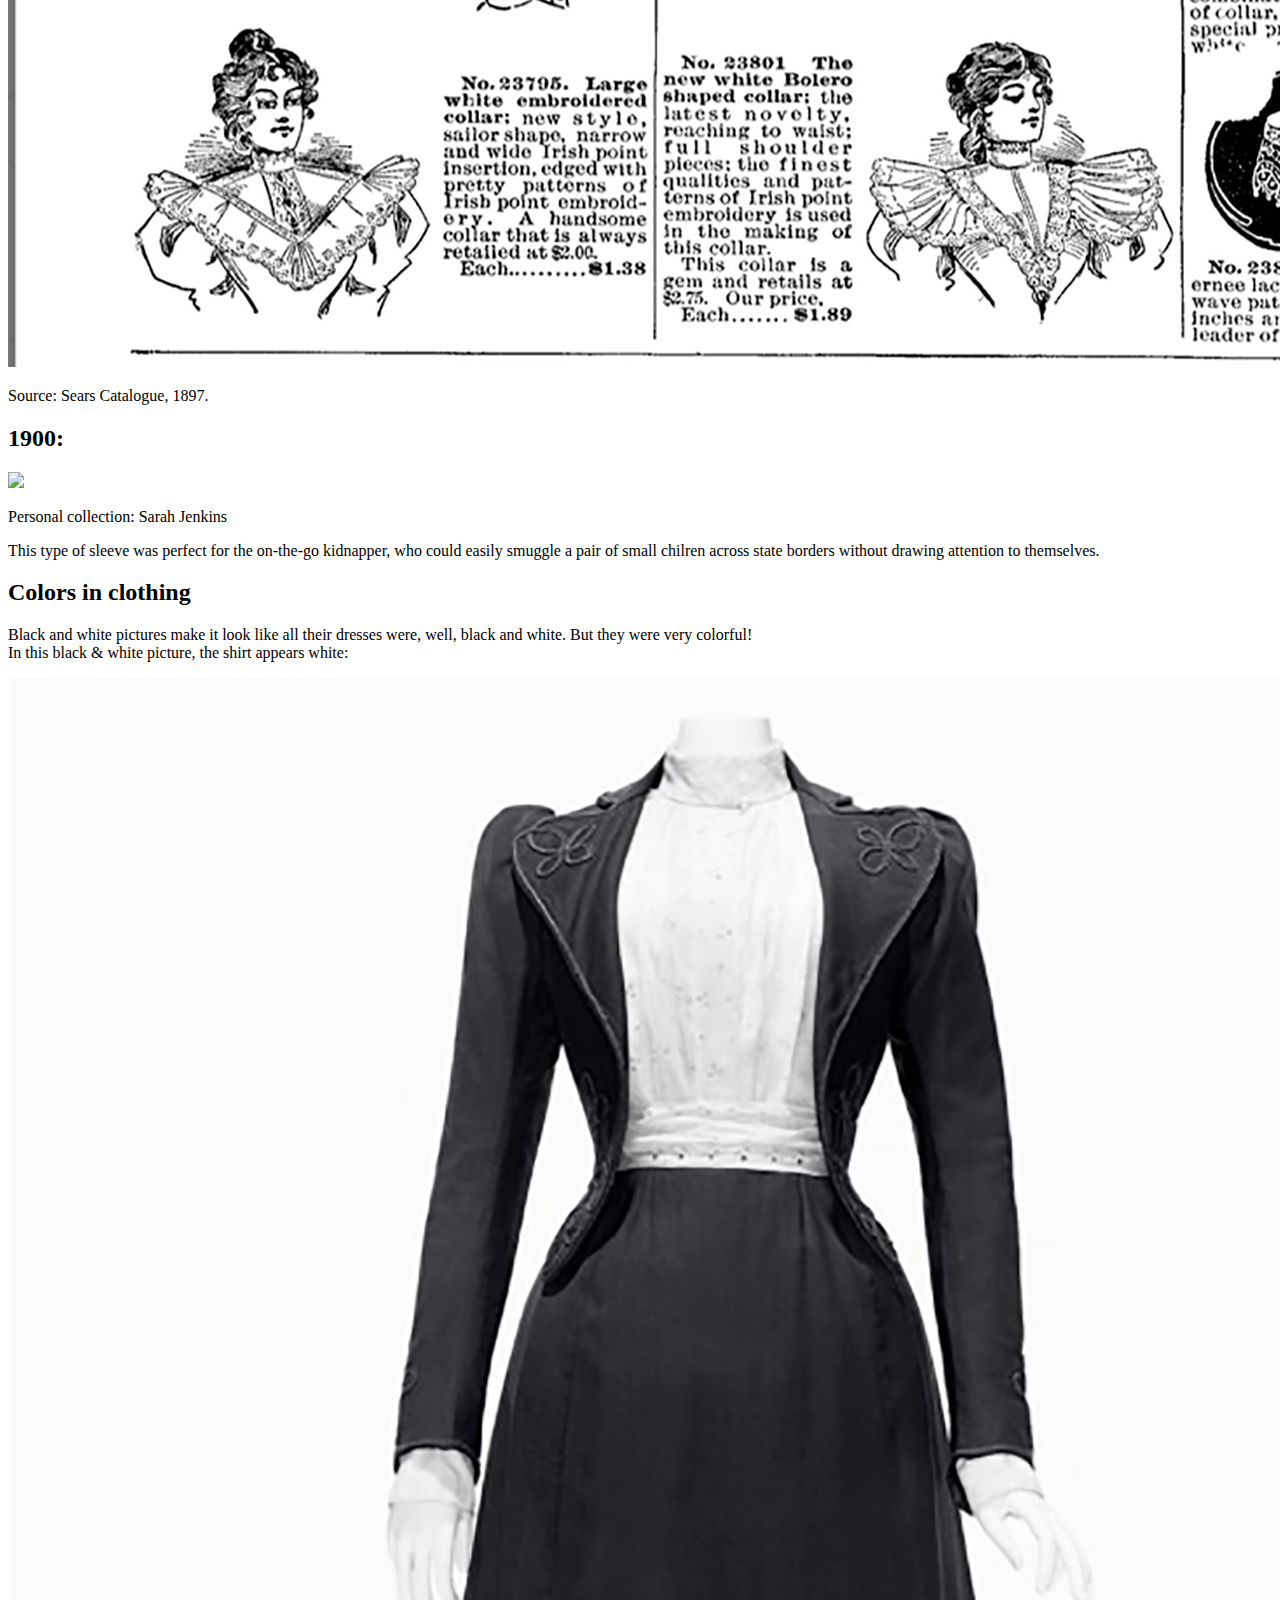
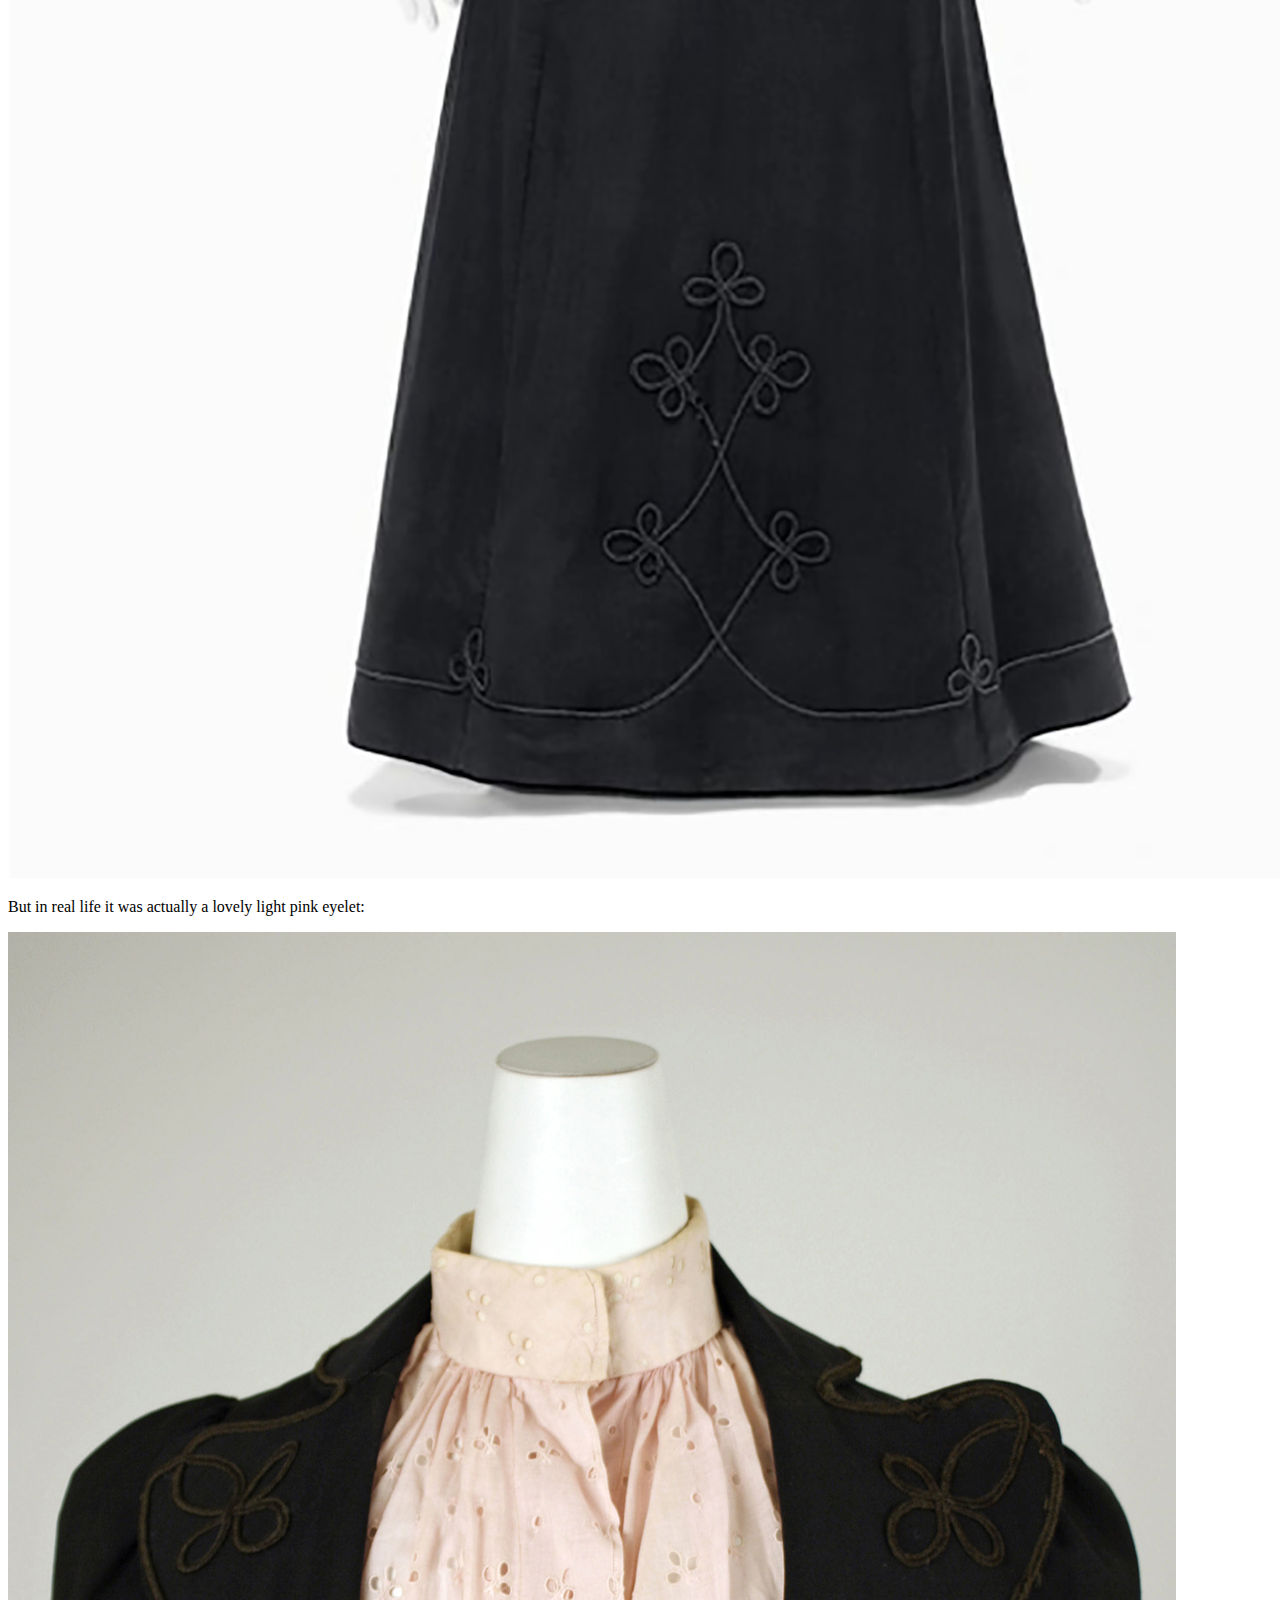
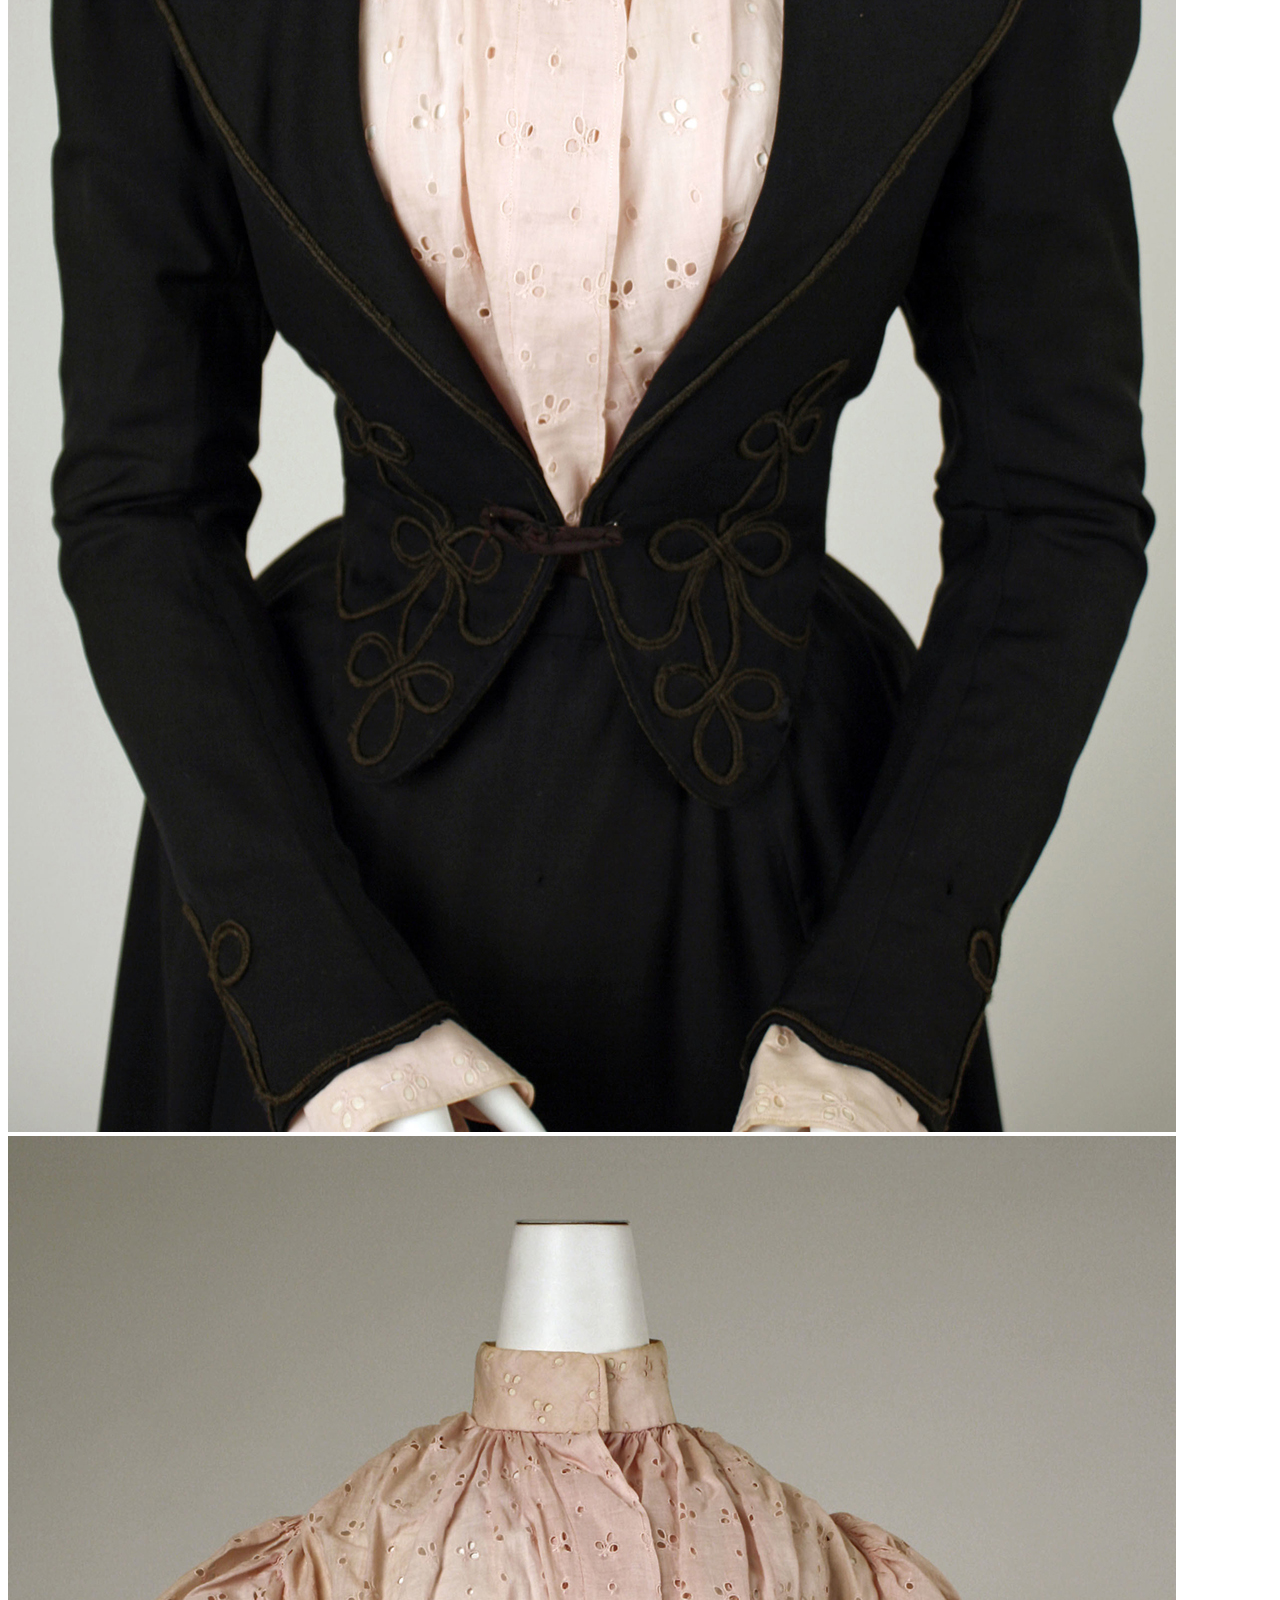
==== commit 579b9fc7: "Centering images" ====
--- a/index.html
+++ b/index.html
@@ -20,27 +20,27 @@
 		<!-- Timeline Pics -->
 		<!--1886-->
 		<h2>1886-ish:</h2>
-			<img src="img/1886ish American from The Met A.jpg" class:="center">
+			<img src="img/1886ish American from The Met A.jpg" class="center">
 			<p class="caption">Source: <a target="_blank" href="https://www.metmuseum.org/art/collection/search/100037?searchField=All&amp;sortBy=Relevance&amp;ft=1886+dress&amp;offset=0&amp;rpp=20&amp;pos=8">The Met</a></p>
 			<p>Most sleeves were flush with the dress during the 1870s & early-to-mid 1880s.</p>
 		<!--1889-->
 		<h2>1889-1890:</h2>
-			<img src="img/1889-1890ish book Victorian Fashion in America.png" class:="center">
+			<img src="img/1889-1890ish book Victorian Fashion in America.png" class="center">
 			<p class="caption">Source: <a target="_blank" href="https://smile.amazon.com/Victorian-Fashion-America-Photographs-Costumes/dp/0486418146/ref=sr_1_1?dchild=1&keywords=victorian+fashion+in+america&qid=1591566024&sr=8-1">Victorian Fashion in America</a></p>
 		<!--1892-->
 		<h2>1892:</h2>
-			<div>
+			<div class="center">
 			<img class="multiplebigger" src="img/1892 Suit B About Time.png">
 			<img class="multiplebigger" src="img/1892 Suit close.png">
 			<p class="caption">	Source: <a target="_blank" href="https://www.google.com/books/edition/About_Time/DAneDwAAQBAJ?hl=en&gbpv=1&bsq=1892">About Time</a></p></div>
 		<!--1895-->
 		<h2>1895-ish:</h2>
-			<img src="img/1895ish book About Time.png">
+			<img class="center" src="img/1895ish book About Time.png">
 			<p class="caption"> Source: <a target="_blank" href="https://www.google.com/books/edition/About_Time/DAneDwAAQBAJ?hl=en&gbpv=1&bsq=Page%2026">About Time</a>, page 26</p>
 			<p>Houston, we have lift-off!
 		<!--1896-->
 		<h2>1896:</h2>
-			<img src="img/1896 Daisy Beals.jpg">
+			<img class="center" src="img/1896 Daisy Beals.jpg">
 			<p class="caption">Jenn's personal collection</p>
 			<p>This is my relative Daisy Beals.</p>
 		<!--1897-->
@@ -50,14 +50,14 @@
 		<!--1900-->
 		<h2>1900:</h2>
 			<img class="horizontal" src="img/1900 Sarah Phelps Jenkins sleeves B.jpg">
-			<p class="caption">My ancestor Sarah "Sleeves" Jenkins
+			<p class="caption">Personal collection: Sarah Jenkins
 			<p>This type of sleeve was perfect for the on-the-go kidnapper, who could easily smuggle a pair of small chilren across state borders without drawing attention to themselves.</p>
 
 <!-- Colors -->
 		<h2>Colors in clothing</h2>
-		<p>Black and white pictures make it look like all their dresses were, well, black and white.  But they were very colorful!<br>In this black & white picture, the shirt appears white.</p>
-		<img src="img/1892 from book About Time A.png">
-		<div><p>But in real life it was actually a lovely light pink eyelet.</p>
+		<p>Black and white pictures make it look like all their dresses were, well, black and white.  But they were very colorful!<br>In this black & white picture, the shirt appears white:</p>
+		<img class="center" src="img/1892 from book About Time A.png">
+		<div><p>But in real life it was actually a lovely light pink eyelet:</p>
 		<img class="multiple" src="img/1892 Met C.jpg">
 		<img class="multiple" src="img/1892 Met D.jpg">
 		<img class="multiple" src="img/1892 Met E.jpg">
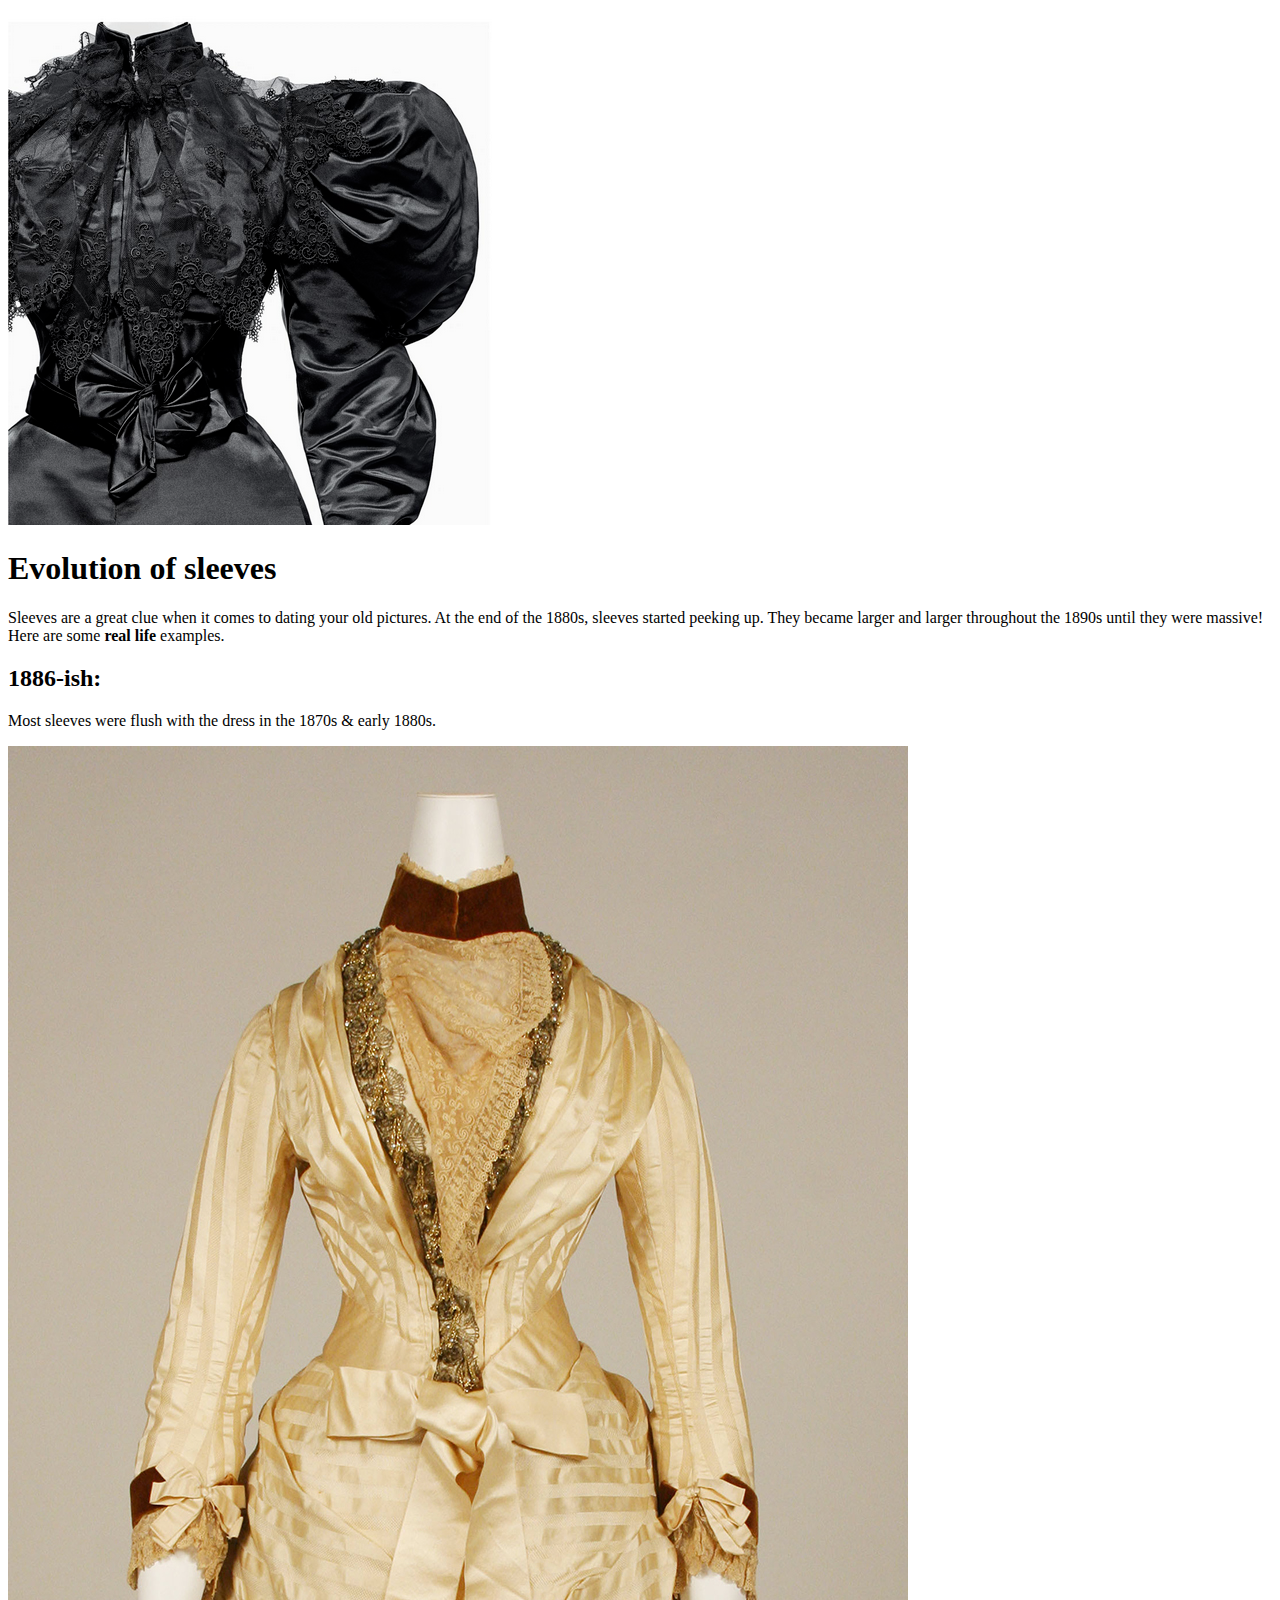
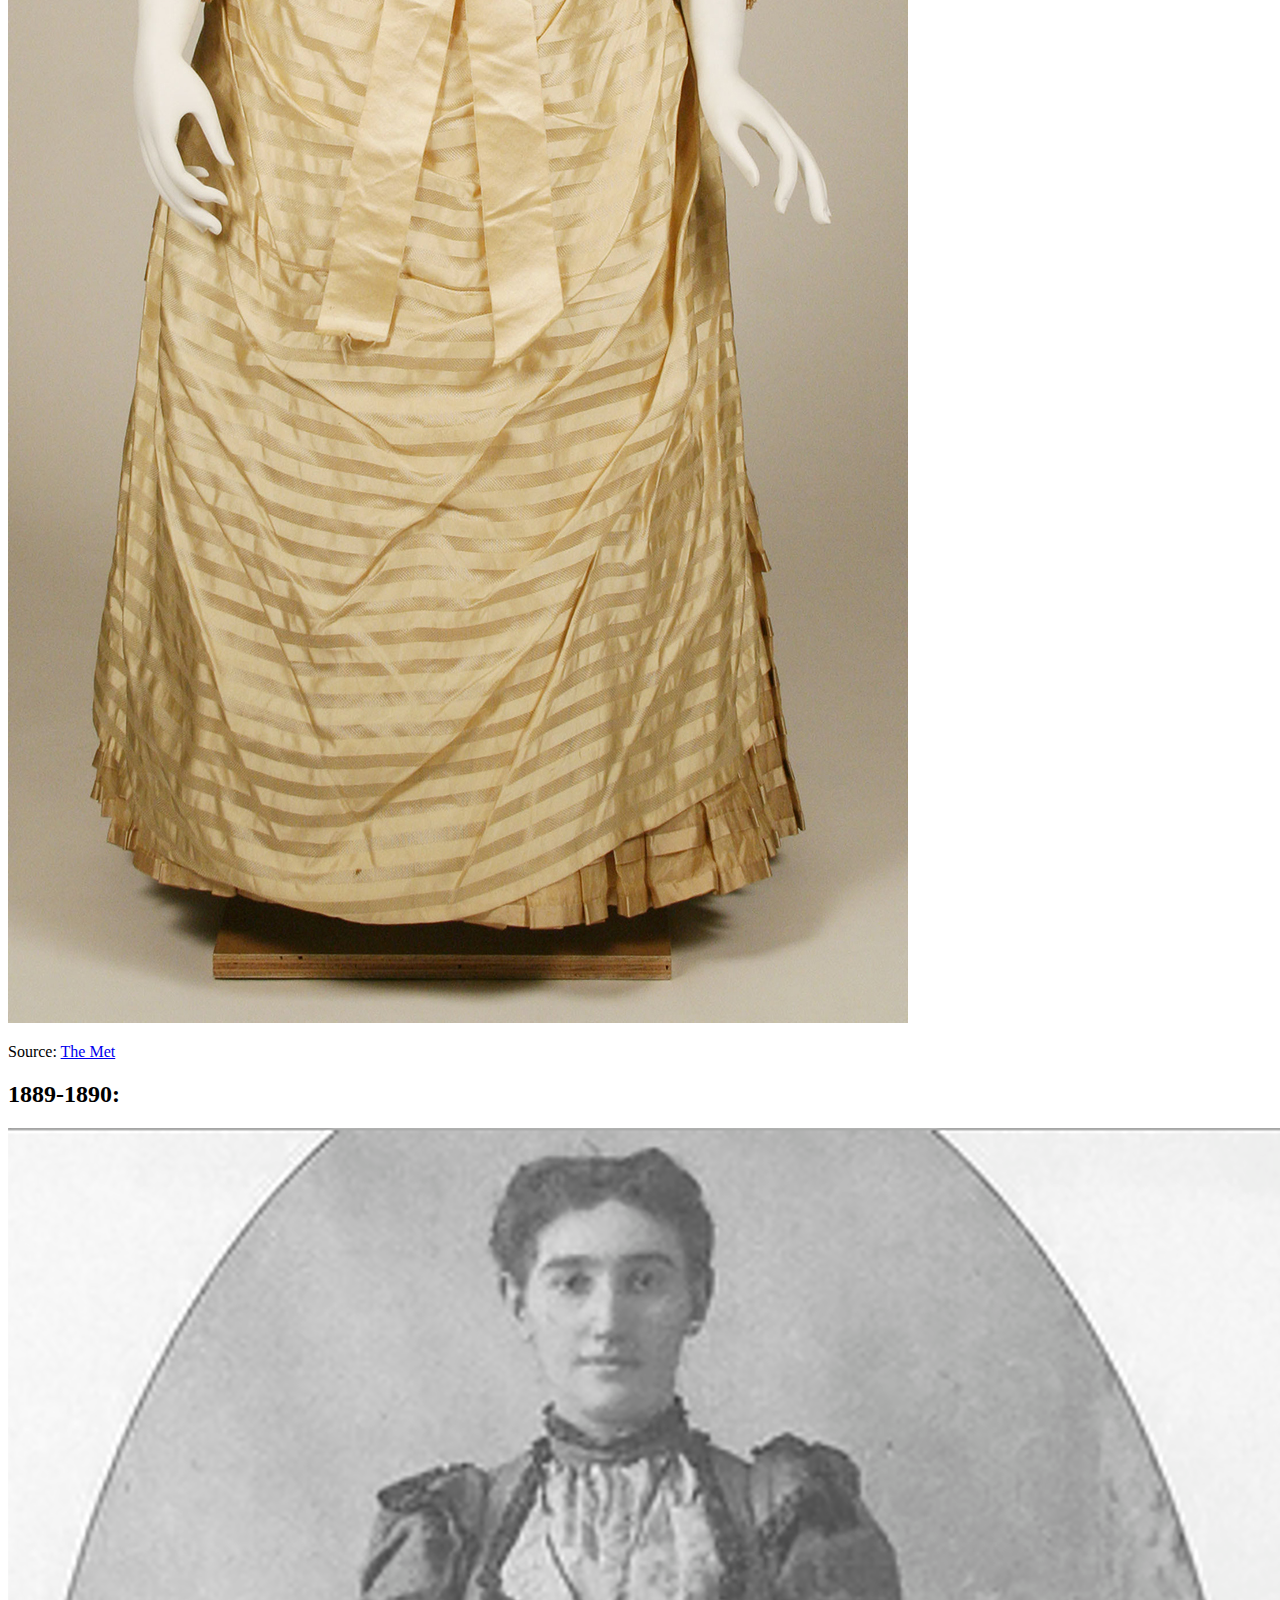
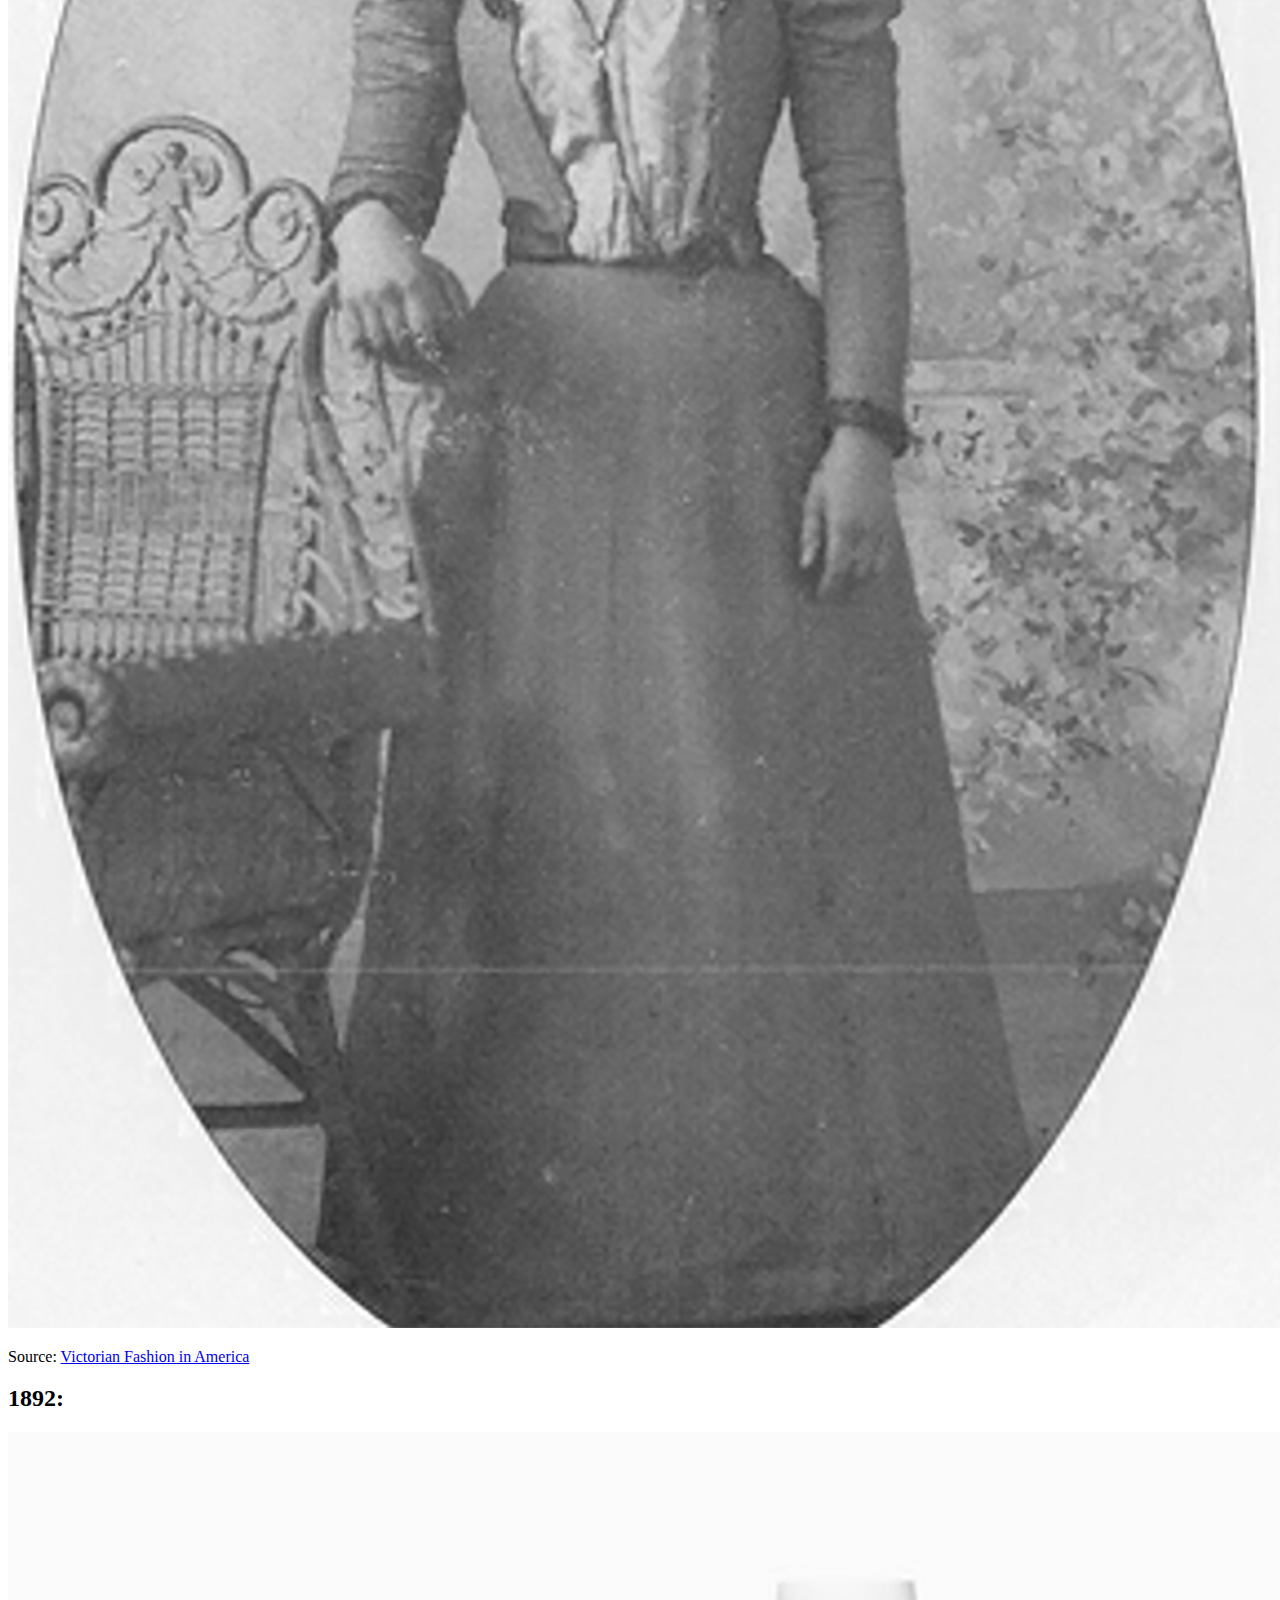
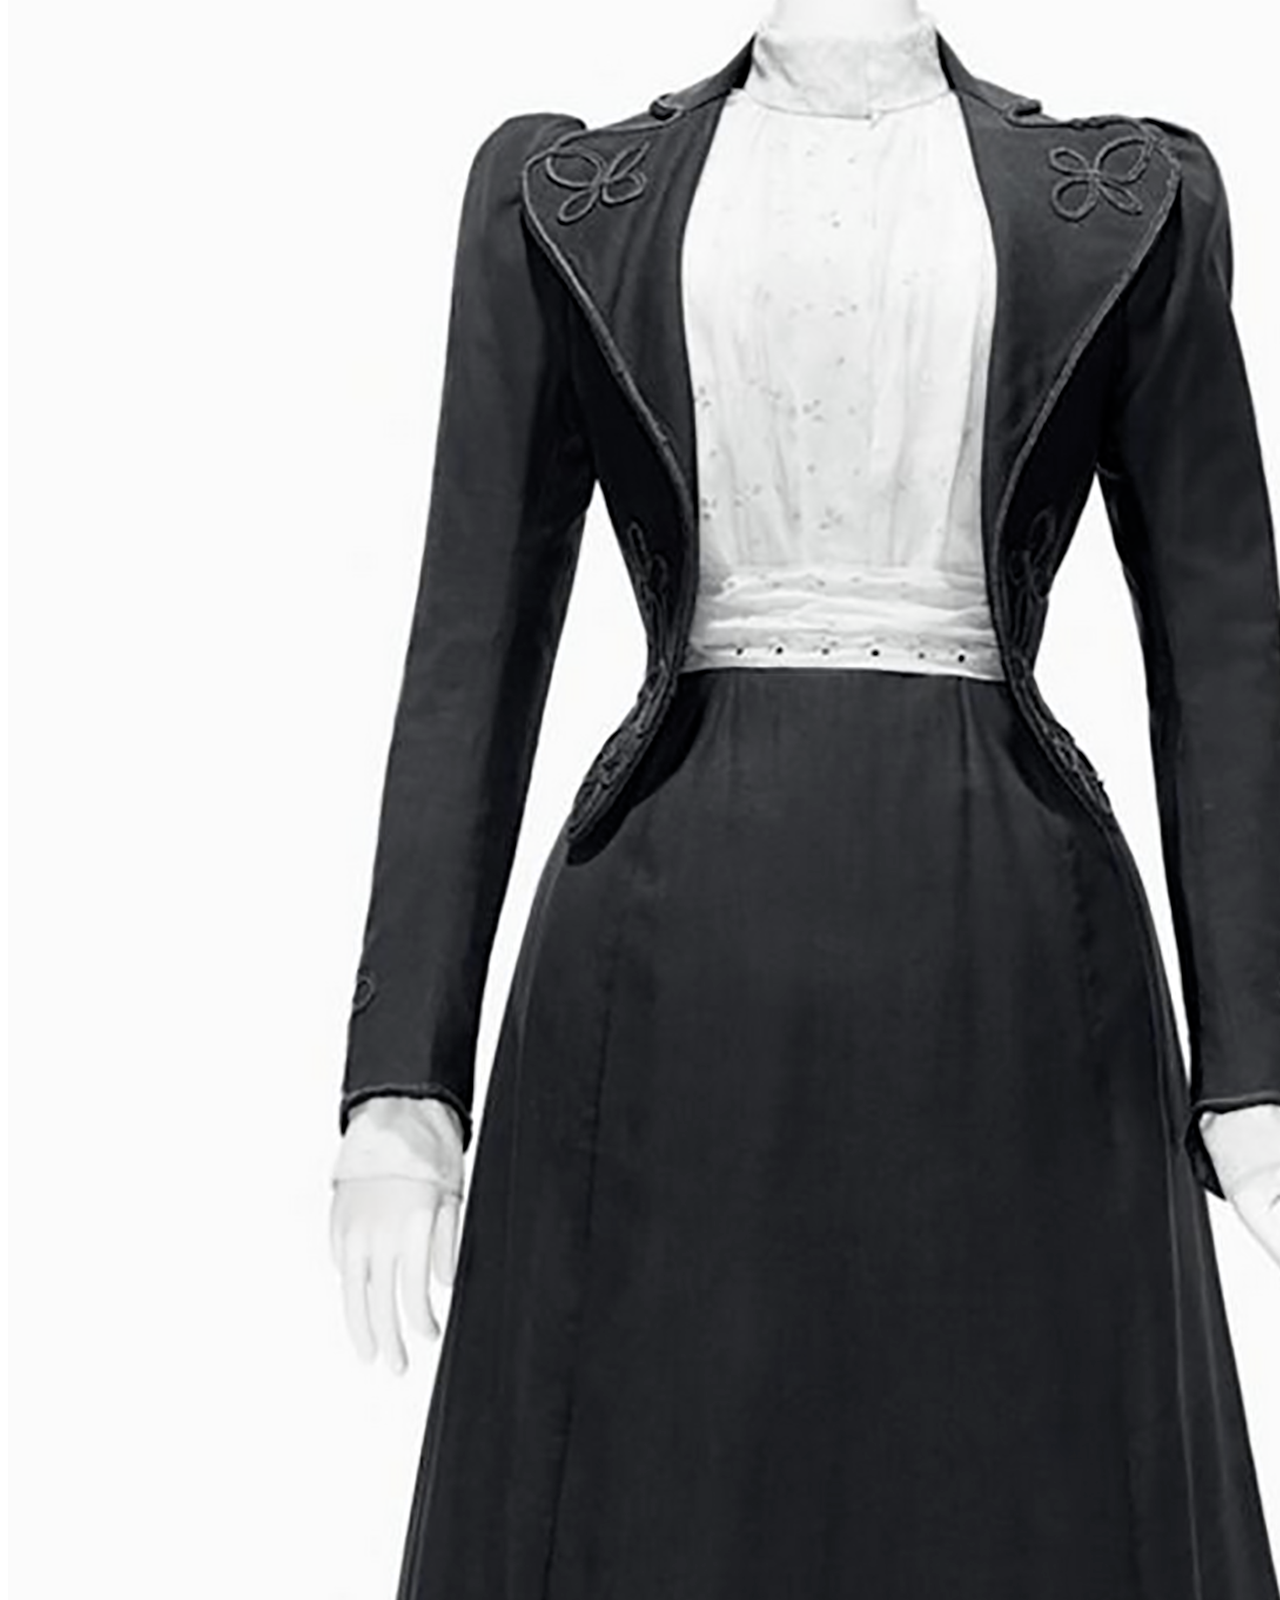
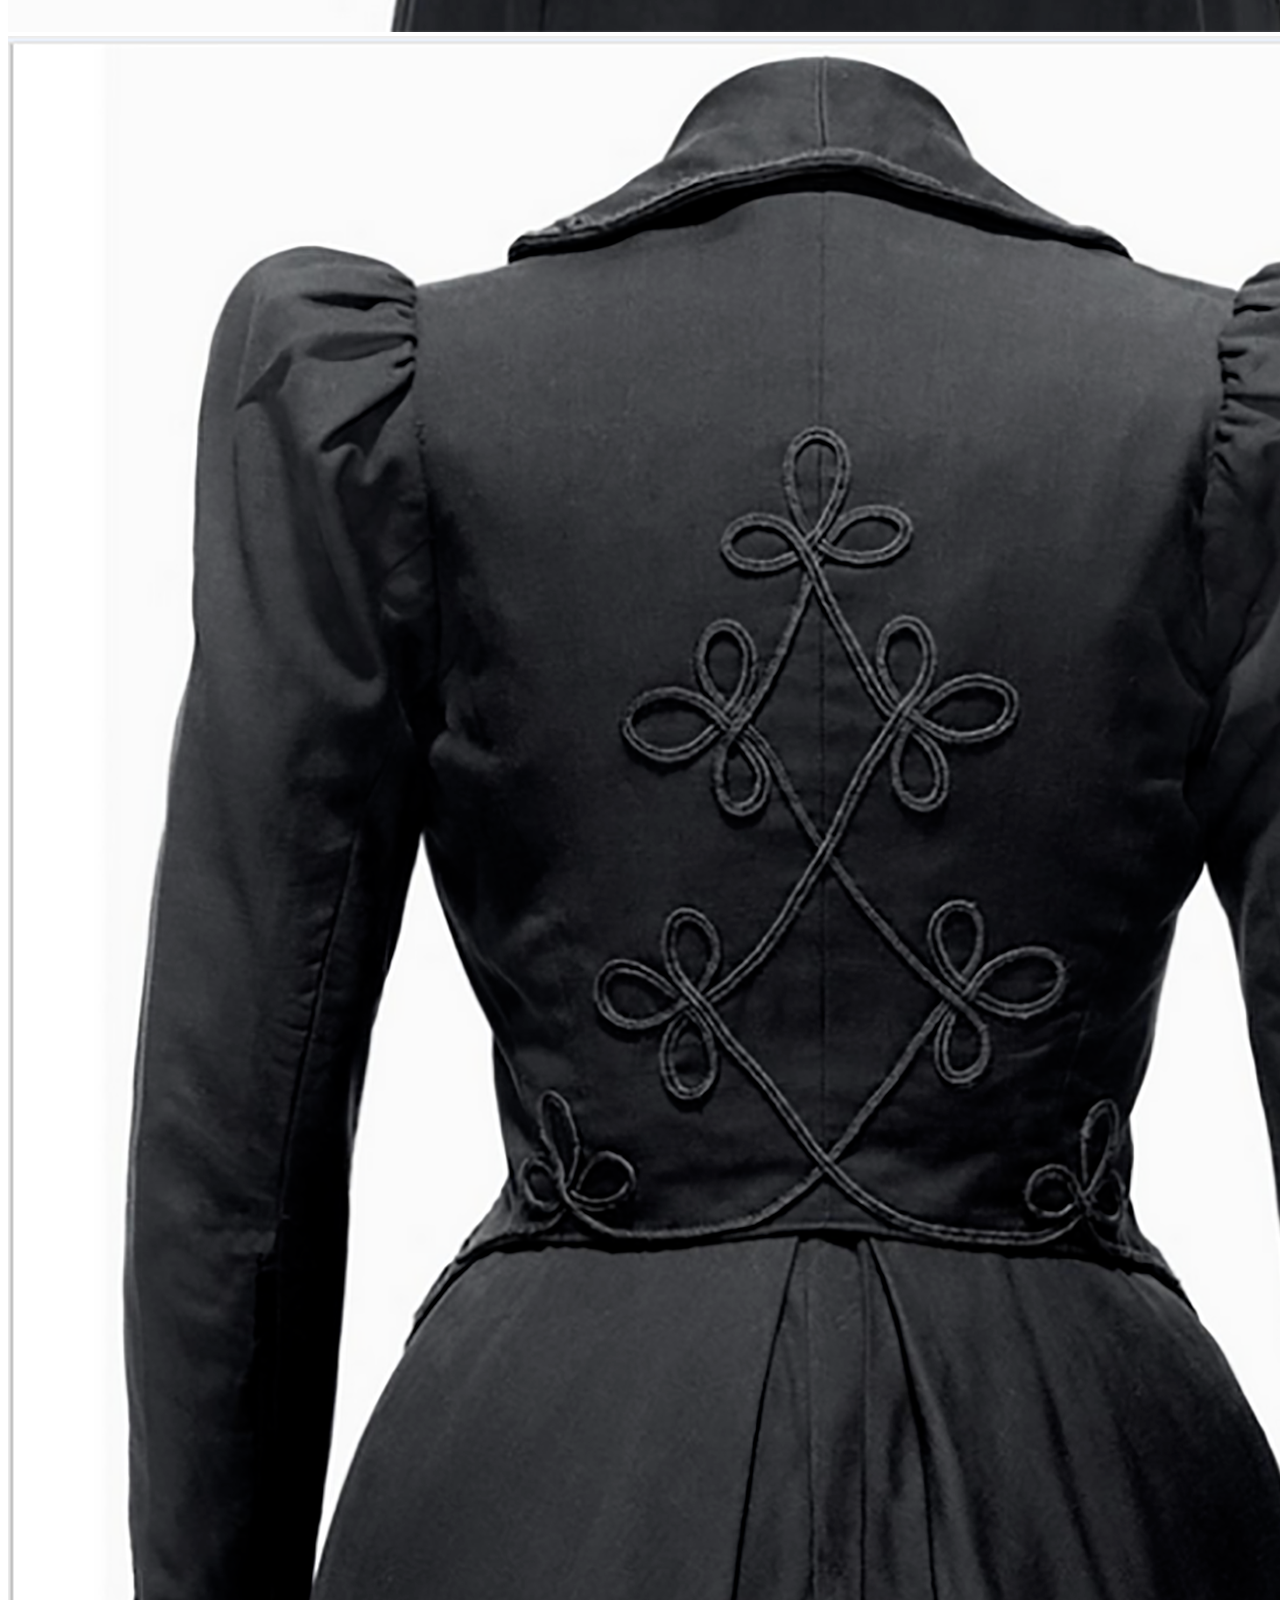
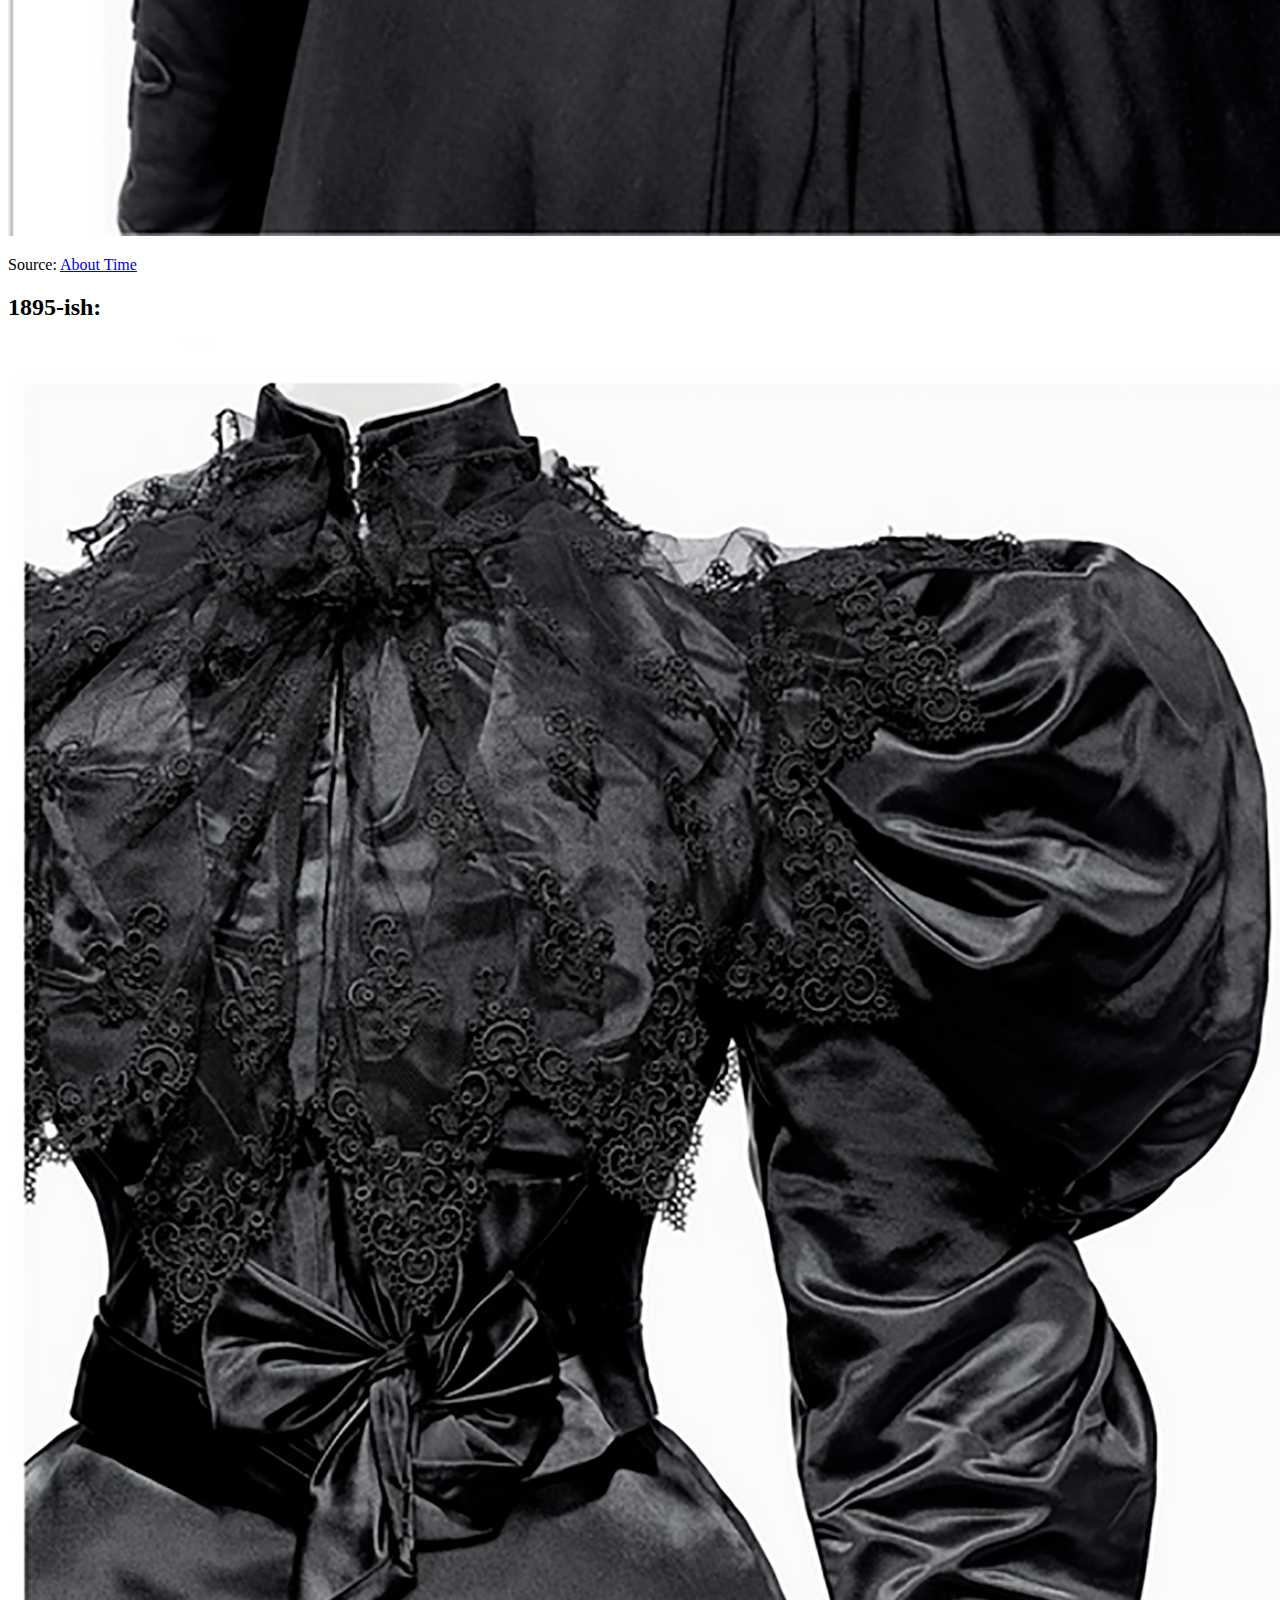
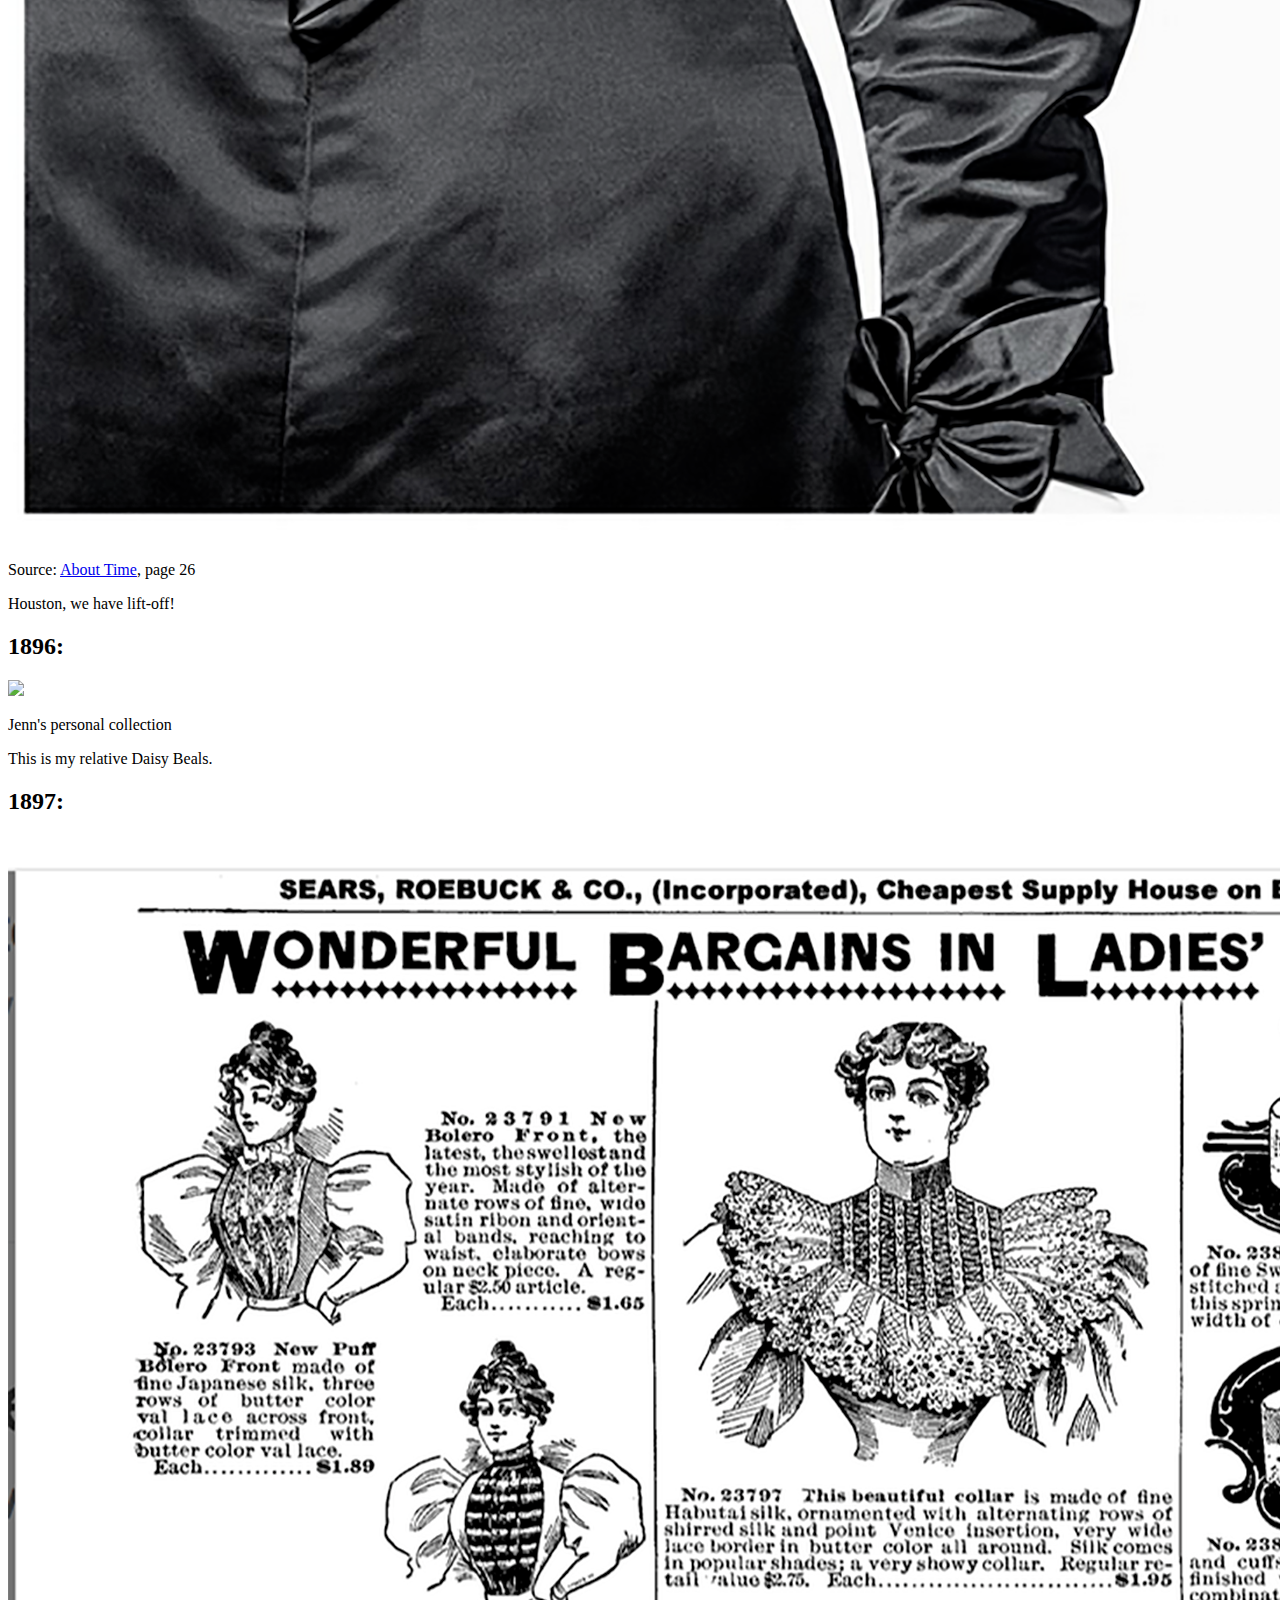
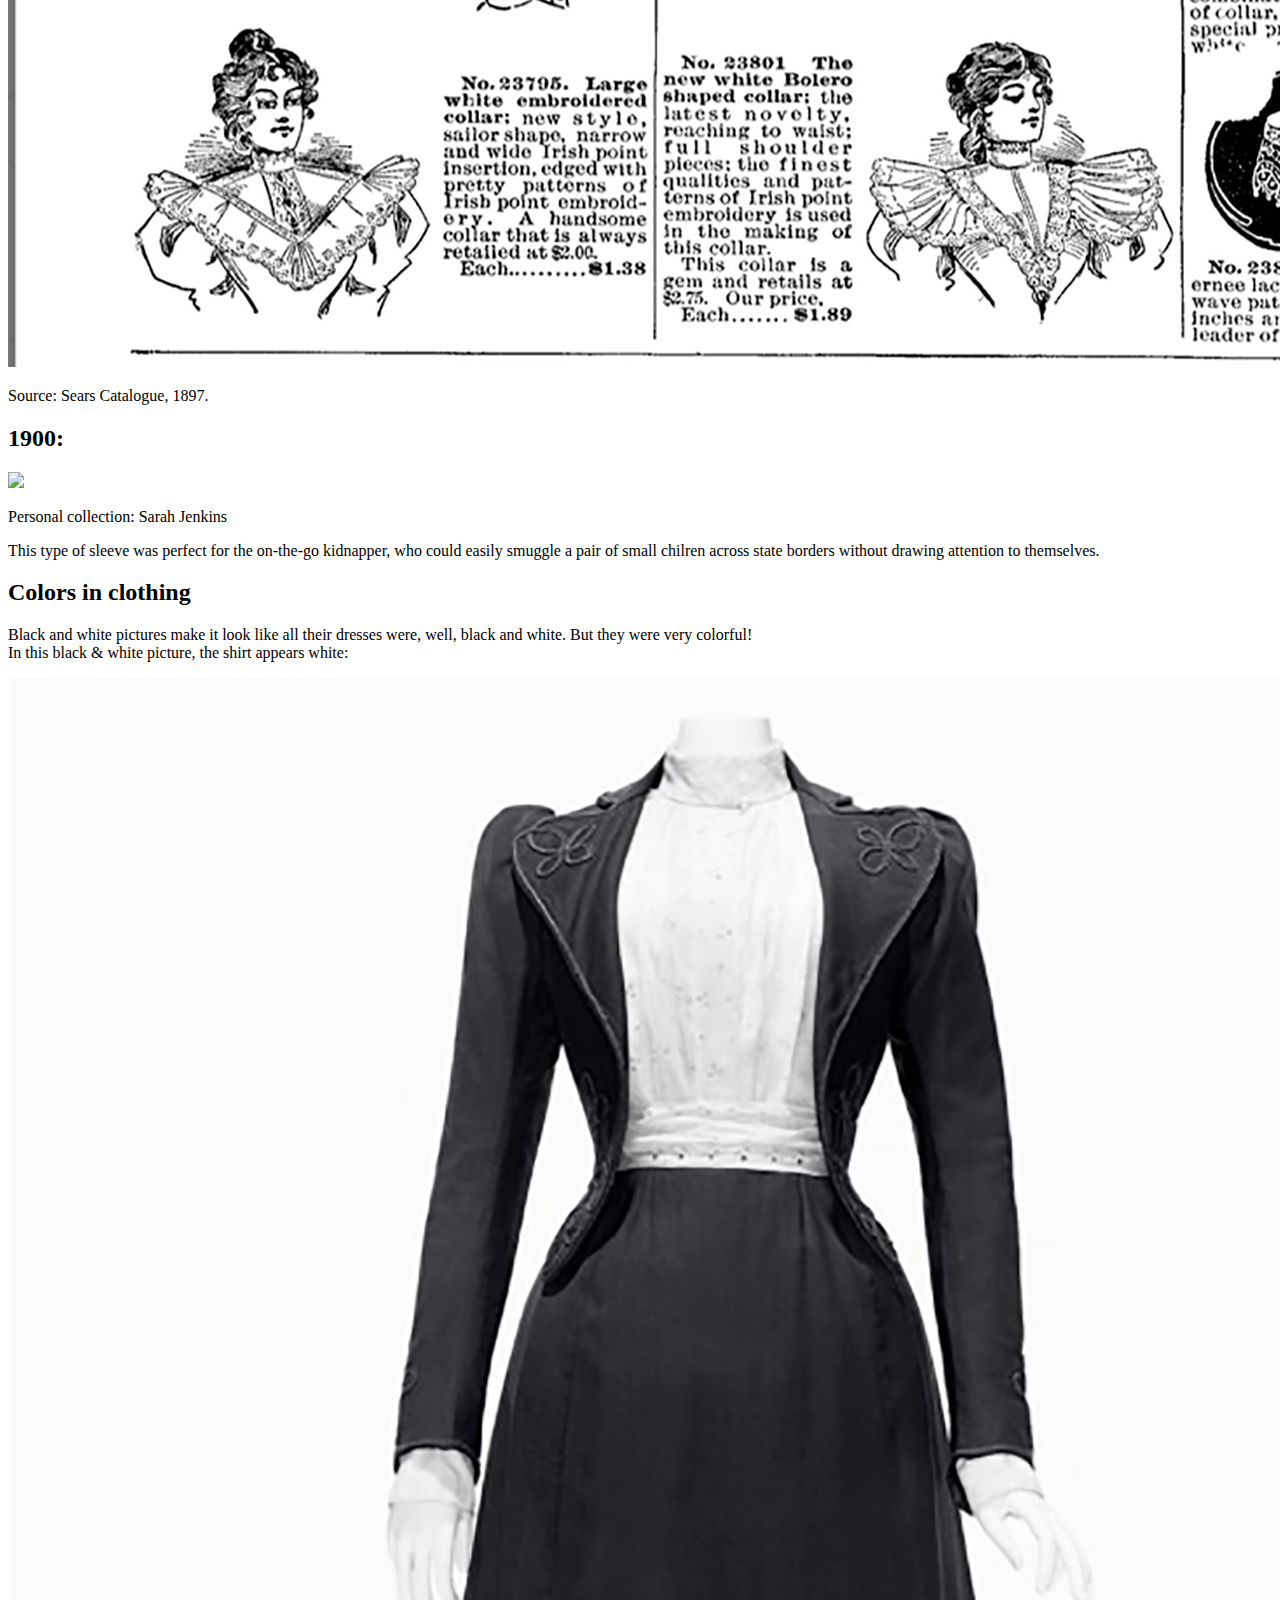
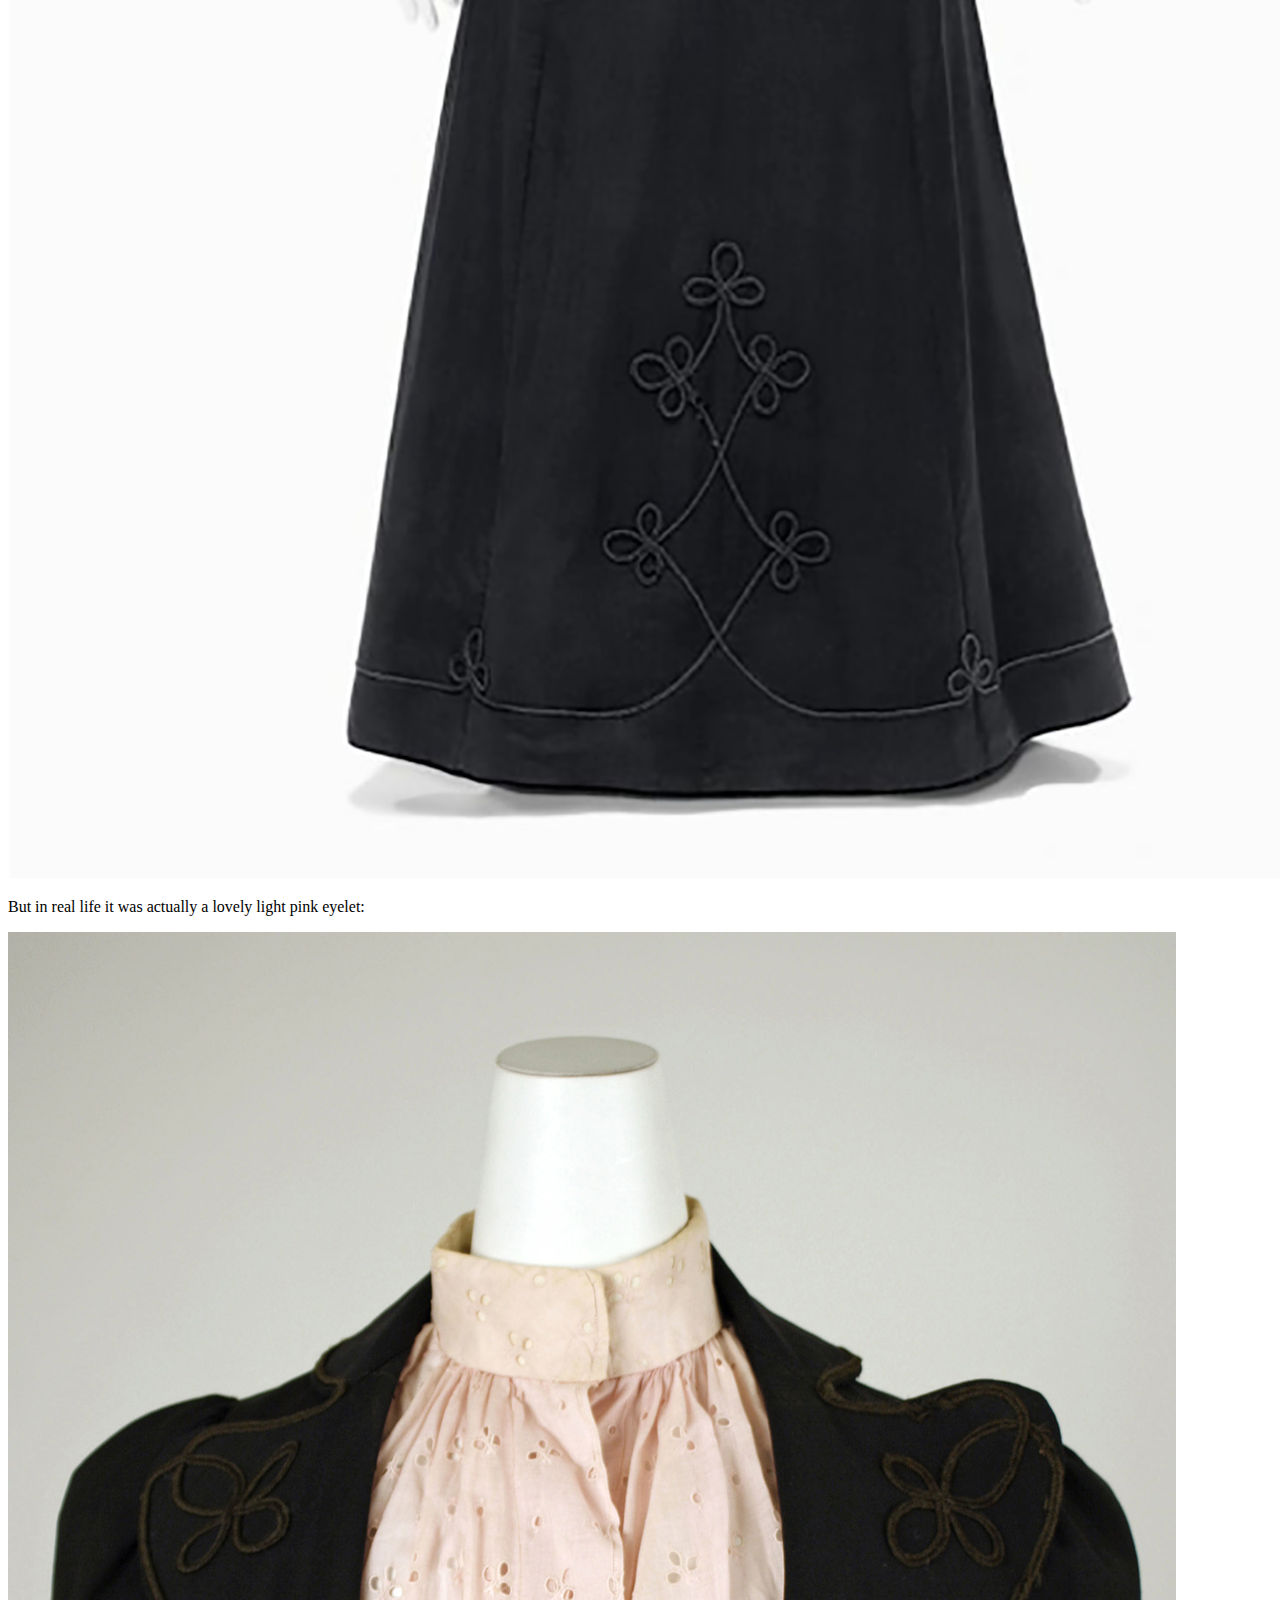
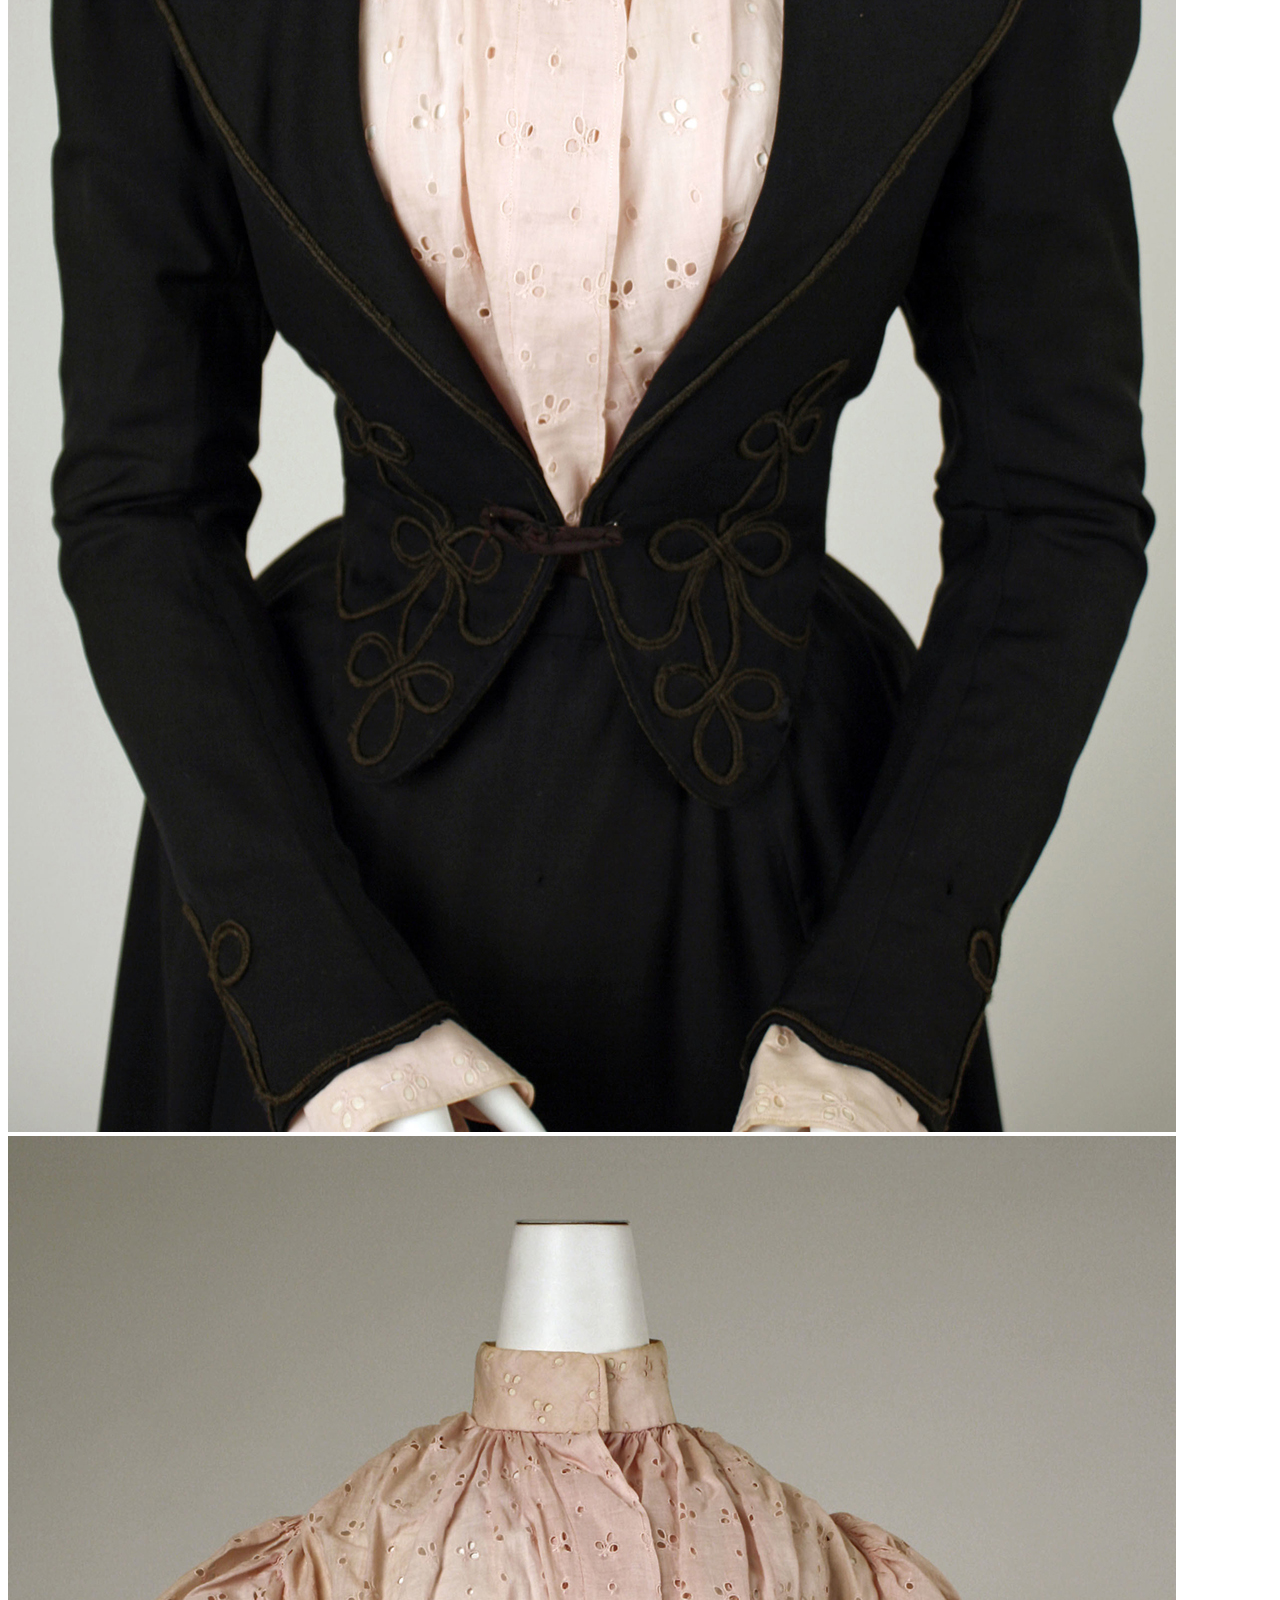
==== commit 6eb6a878: "trying to debut" ====
--- a/index.html
+++ b/index.html
@@ -1,10 +1,10 @@
 <!DOCTYPE html>
 <html>
 <head>
+	<link rel="stylesheet" type="text/css" href="sleeves.css">
 	<title>90s Sleeves</title>
 	<link rel="icon" href="img/1892 Suit.png">
 	<link href="https://fonts.googleapis.com/css2?family=Bentham&family=Lobster&family=Noto+Serif+JP:wght@300&display=swap" rel="stylesheet"> 
-	<link rel="stylesheet" type="text/css" href="css/sleeves.css">
 </head>
 <body>
 	<!-- header element -->
@@ -14,15 +14,15 @@
 	</HEADER>
 	<!-- main element -->
 	<main>
-		<p>Sleeves are a great clue when it comes to dating your pictures.  At the end of the 1880s, sleeves started peeking up.  They became larger and larger throughout the 1890s until they were massive!<br>
+		<p>Sleeves are a great clue when it comes to dating your old pictures.  At the end of the 1880s, sleeves started peeking up.  They became larger and larger throughout the 1890s until they were massive!<br>
 		Here are some <b>real life</b> examples.</p>
 		
 		<!-- Timeline Pics -->
 		<!--1886-->
 		<h2>1886-ish:</h2>
+			<p>Most sleeves were flush with the dress in the 1870s & early 1880s.</p>
 			<img src="img/1886ish American from The Met A.jpg" class="center">
 			<p class="caption">Source: <a target="_blank" href="https://www.metmuseum.org/art/collection/search/100037?searchField=All&amp;sortBy=Relevance&amp;ft=1886+dress&amp;offset=0&amp;rpp=20&amp;pos=8">The Met</a></p>
-			<p>Most sleeves were flush with the dress during the 1870s & early-to-mid 1880s.</p>
 		<!--1889-->
 		<h2>1889-1890:</h2>
 			<img src="img/1889-1890ish book Victorian Fashion in America.png" class="center">
